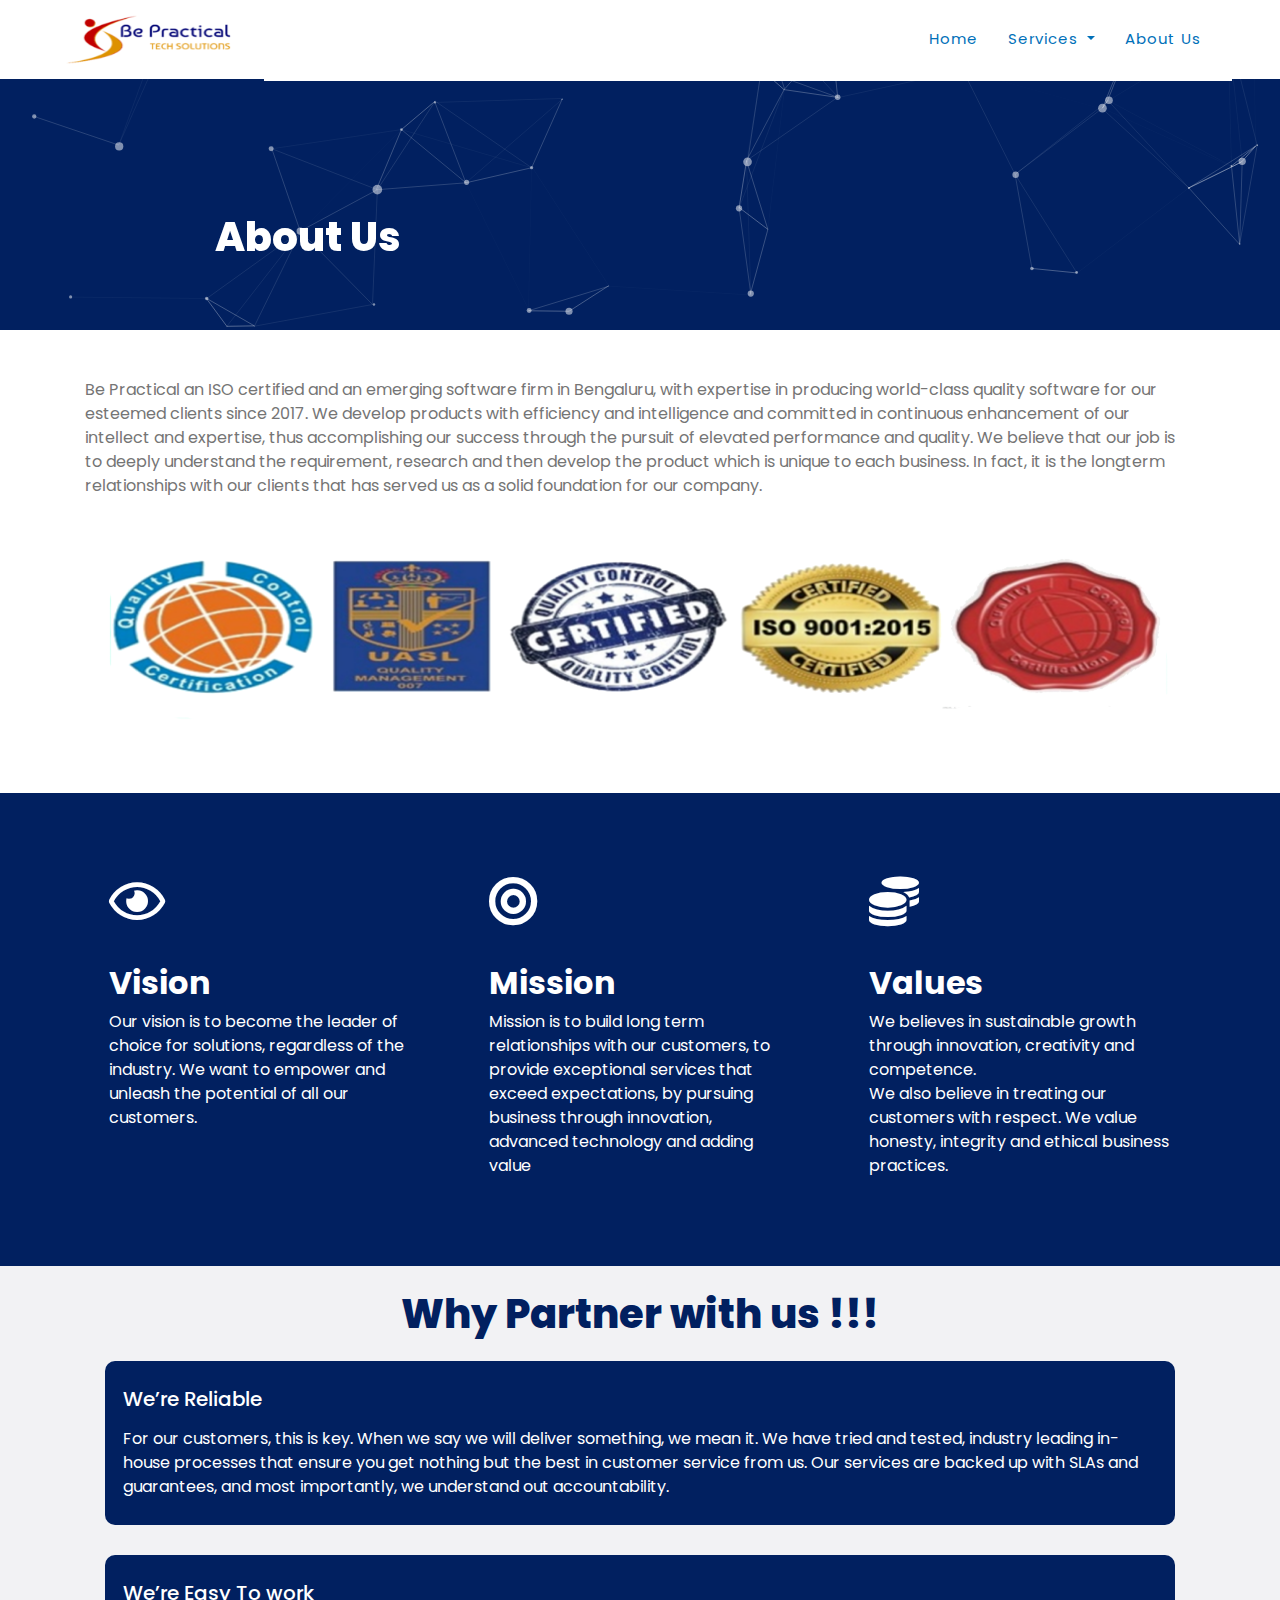
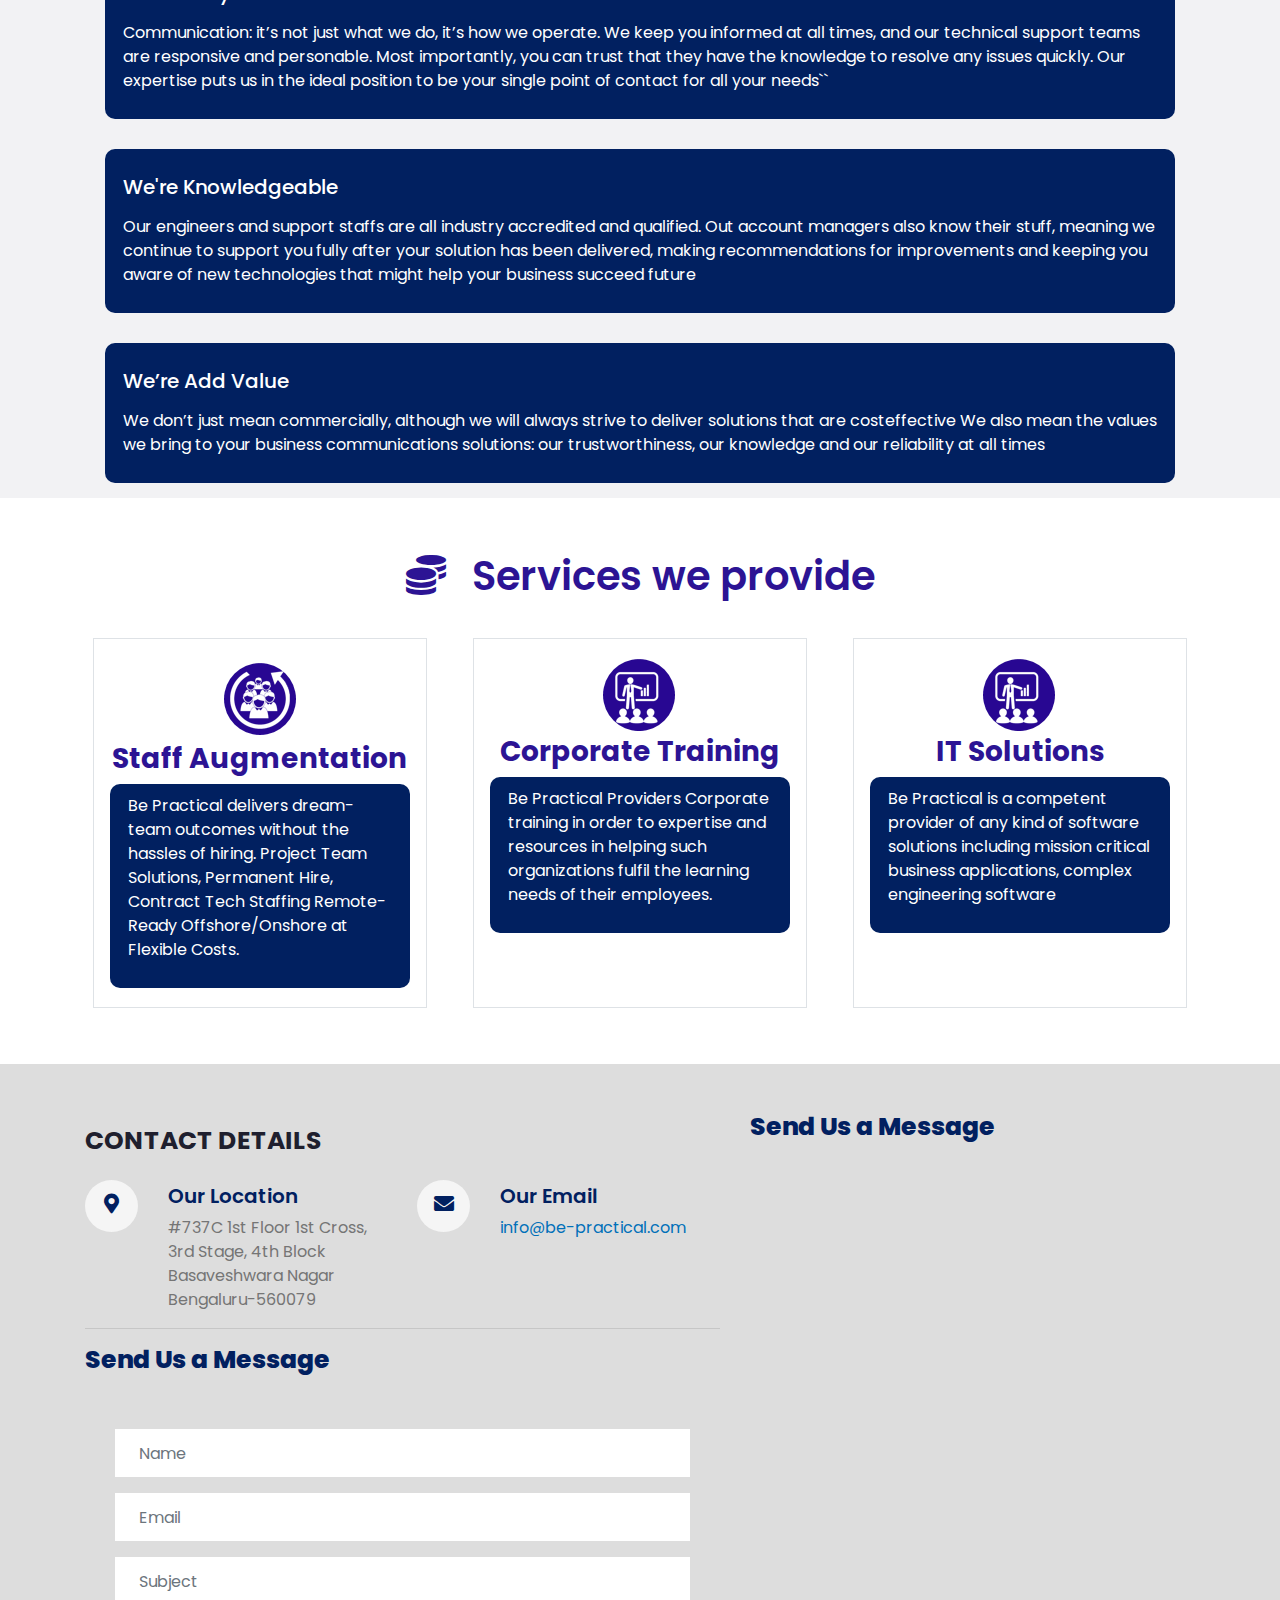
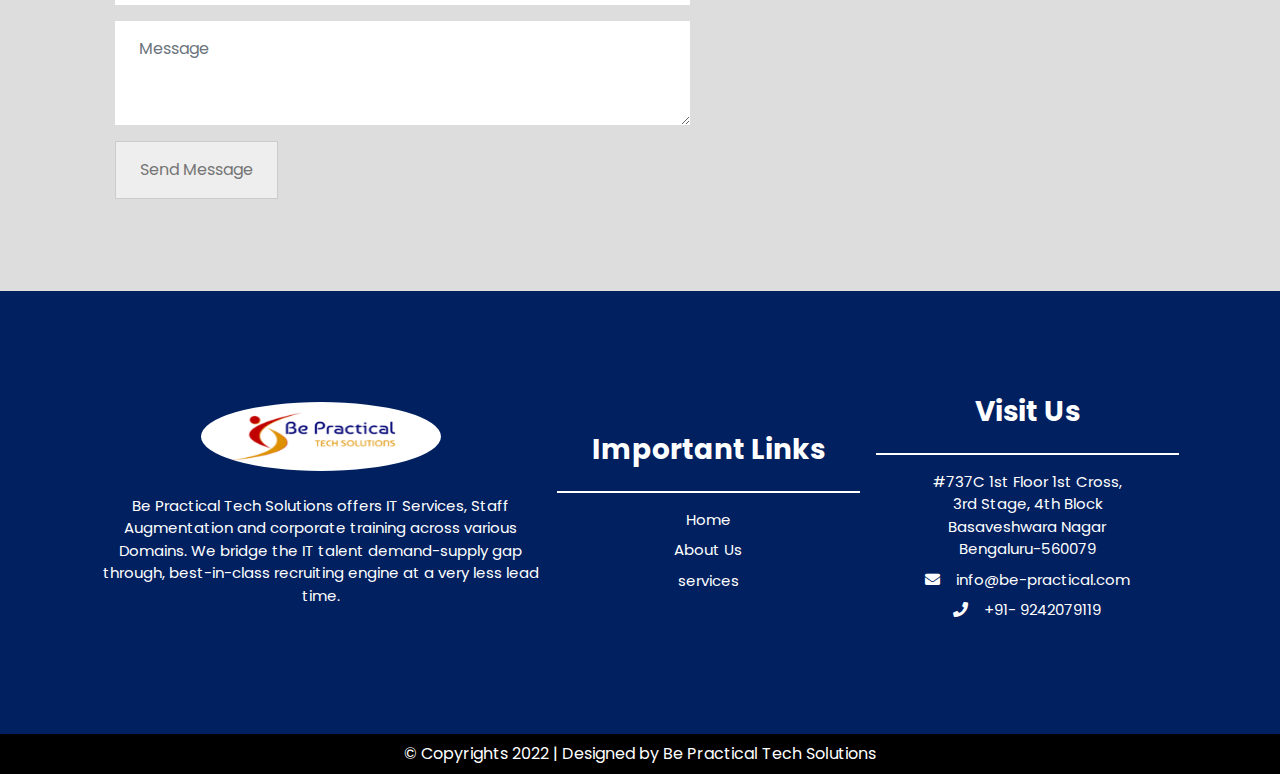
==== about.html @ ccc35663 "code" ====
<!DOCTYPE html>
<html lang="en">

<head>
    <meta charset="utf-8">
    <title> Be Practical Tech Solutions </title>
    <meta content="width=device-width, initial-scale=1.0" name="viewport">
    <meta content="Free HTML Templates" name="keywords">
    <meta content="Free HTML Templates" name="description">

    <!-- Favicon -->
    <link href="img/logo_icon.png" rel="icon">
    <!-- Google Web Fonts -->
    <link rel="preconnect" href="https://fonts.gstatic.com">
    <link href="https://fonts.googleapis.com/css2?family=Poppins:wght@100;200;300;400;500;600;700;800;900&display=swap" rel="stylesheet">

    <!-- Font Awesome -->
    <link href="https://cdnjs.cloudflare.com/ajax/libs/font-awesome/5.10.0/css/all.min.css" rel="stylesheet">

    <!-- Libraries Stylesheet -->
    <link href="lib/owlcarousel/assets/owl.carousel.min.css" rel="stylesheet">

    <!-- Customized Bootstrap Stylesheet -->
    <link href="css/style.css" rel="stylesheet">
    <link rel="stylesheet" href="//use.fontawesome.com/releases/v5.0.7/css/all.css">
    <style>
        #particles-js {
  background-color: #012060;
 
 
}
    </style>

</head>

<body>



    <!-- Navbar Start -->
    <div class="container-fluid p-0 header-navbar-div" >
        <nav class="navbar navbar-expand-lg bg-light navbar-light py-3 py-lg-0 px-lg-5 " style="height: 79px; ">
            <a href="index.html" class="navbar-brand ml-lg-3">
               <img width="168"  height="49" class="mr-3" src="img/logo_name.png" alt="">
            </a>
            <button type="button" class="navbar-toggler" data-toggle="collapse" data-target="#navbarCollapse">
                <span class="navbar-toggler-icon"></span>
            </button>
            <div class="collapse navbar-collapse  justify-content-end px-lg-3" style="background-color: #fff;" id="navbarCollapse">
                <div class="navbar-nav  py-0">
                    <a href="index.html" class="nav-item nav-link " style="font-weight: normal; font-size: 15px; color: #0170B9">Home</a>
                    <!-- <a href="service.html" class="nav-item nav-link">Service</a> -->
                    <a class="nav-item dropdown">
                        <a class="nav-link dropdown-toggle " style="font-weight: normal; font-size: 15px; color: #0170B9" href="services.html" id="navbarDropdown" role="button" data-toggle="dropdown" aria-haspopup="true" aria-expanded="false">
                            Services
                        </a>
                        <div class="dropdown-menu" aria-labelledby="navbarDropdown" style="top:75% !important ;">
                          <a class="dropdown-item" style="font-weight: normal; font-size: 15px; color: #0170B9" href="staff-augmentation.html">Staff Augmentation</a>
                          <a class="dropdown-item" style="font-weight: normal; font-size: 15px; color: #0170B9" href="corporate-training.html">Corporate Training</a>
                          <a class="dropdown-item"  style="font-weight: normal; font-size: 15px; color: #0170B9" href="it-solutions.html">IT Solutions</a>
                        </div>
                    </a>
                      <a href="about.html" class="nav-item nav-link active"  style="font-weight: normal; font-size: 15px; color: #0170B9">About Us</a>

                </div>
            </div>
        </nav>
    </div>
    <!-- Navbar End -->


    <!-- Header Start -->
    <!-- <div id="particles-js"></div> -->
    
    <div id="particles-js" style="height: 330px;" class="mb-5">
    <div class="container " >
        <div class="container  py-5" style="position:absolute; top:165px; left:200px; ;">
            <h1 class="text-white ">About Us</h1>
            <!-- <div class="d-inline-flex align-items-center text-white">
                <p class="m-0"><a class="text-white" href="">Home</a></p>
                <i class="fa fa-circle px-3"></i>
                <p class="m-0">About</p>
            </div> -->
        </div>
    </div>
    </div>


    <!-- Header End -->
    <div class="container mb-5">
        <p>Be Practical an ISO certified and an emerging software firm in Bengaluru, with expertise in producing world-class 
            quality software for our esteemed clients since 2017. We develop products with efficiency and intelligence 
            and committed in continuous enhancement of our intellect and expertise, thus accomplishing our success through 
            the pursuit of elevated performance and quality. We believe that our job is to deeply understand the requirement, 
            research and then develop the product which is unique to each business. In fact, it is the longterm relationships
             with our clients that has served us as a solid foundation for our company.</p>
             <img width="100%"  height="auto" class="mr-3" src="img/certified_img.png" alt="">

    </div>
    <div class="mt-3" style="background-color: #012060;color:#fff">
        <div class="container pt-5 pb-5">
                <div class="row">
                    <div class="col-lg-4">
                        <div class="p-md-4">
                        <div style="font-size: 50px;">
                            <i aria-hidden="true" class="far fa-eye"></i>
                        </div>
                        <h2 class="text-white mt-4">Vision</h2>
                        <p>
                            Our vision is to become the leader of choice for solutions, 
                            regardless of the industry. We want to empower and unleash 
                            the potential of all our customers.
                        </p>
                    </div>
                    </div>
                    <div class="col-lg-4">
                        <div class="p-md-4">
                            <div style="font-size: 50px;">
                                <i  class="fas fa-bullseye"></i>
                            </div>
                            <h2 class="text-white mt-4">Mission</h2>
                            <p>
                                Mission is to build long term relationships with our customers, 
                                to provide exceptional services that exceed expectations, 
                                by pursuing business through innovation, advanced technology and adding value
                            </p>
                        </div>
                    </div>
                    <div class="col-lg-4">
                        <div class="p-md-4">
                            <div style="font-size: 50px;">
                                <i aria-hidden="true" class="fas fa-coins"></i>
                            </div>
                            <h2 class="text-white mt-4">Values</h2>
                            <p>
                                
We believes in sustainable growth through innovation, creativity and competence.<br>
We also believe in treating our customers with respect. We value honesty, integrity and ethical business practices.
                            </p>
                        </div>
                    </div>

                </div>
        </div>
    </div>
    <div style="background-color: #F2F2F4;">
    <div class="container ">
        <div class="text-center pt-4">
            <h1 style="color: #012060;">Why Partner with us !!! </h1>
        </div>
        <div style="padding: 15px 20px 15px 20px;">
            <div style="padding: 10px 18px 10px 18px;color:#fff; border-radius: 10px;   align-items: flex-start;
            background-color: #012060;">
                <h5 class="text-white mt-3 mb-3">We’re Reliable</h5>
            <p>
                For our customers, this is key. When we say we will deliver something, 
                we mean it. We have tried and tested, industry leading in-house processes 
                that ensure you get nothing but the best in customer service from us. Our 
                services are backed up with SLAs and guarantees, and most importantly, we understand out accountability.
            </p>

            </div>
            
        </div>
        <div style="padding: 15px 20px 15px 20px;">
            <div style="padding: 10px 18px 10px 18px;color:#fff; border-radius: 10px;   align-items: flex-start;
            background-color: #012060;">
                <h5 class="text-white mt-3 mb-3">We’re Easy To work</h5>
            <p>
                Communication: it’s not just what we do, it’s how we operate. We keep you informed at 
                all times, and our technical support teams are responsive and personable. Most importantly, 
                you can trust that they have the knowledge to resolve any issues quickly. Our expertise puts us 
                in the ideal position to be your single point of contact for all your needs``
            </p>

            </div>
            
        </div>
        <div style="padding: 15px 20px 15px 20px;">
            <div style="padding: 10px 18px 10px 18px;color:#fff; border-radius: 10px;   align-items: flex-start;
            background-color: #012060;">
                <h5 class="text-white  mt-3 mb-3">We're Knowledgeable</h5>
            <p>
                Our engineers and support staffs are all industry accredited and qualified. Out account 
                managers also know their stuff, meaning we continue to support you fully after your solution 
                has been delivered, making recommendations for improvements and keeping you aware of new technologies 
                that might help your business succeed future
            </p>

            </div>
            
        </div>
        <div style="padding: 15px 20px 15px 20px;">
            <div style="padding: 10px 18px 10px 18px;color:#fff; border-radius: 10px;   align-items: flex-start;
            background-color: #012060;">
                <h5 class="text-white  mt-3 mb-3">We’re Add Value</h5>
            <p>
                We don’t just mean commercially, although we will always strive to deliver solutions that 
                are costeffective We also mean the values we bring to your business communications solutions: 
                our trustworthiness, our knowledge and our reliability at all times
            </p>

            </div>
            
        </div>
    </div>
</div>
<div class="mt-5 mb-5">
    <div class="container">
        <div class="text-center mb-4">
        <span style="font-size: 40px;
        font-weight: 600;color: #2c1494;text-align:center;"><i aria-hidden="true" class="fas fa-coins mr-3"></i> Services we provide</span>
        </div>
        <div class="row">
            <div class="col-4">
                <div class="p-2">
                    <div class="border p-3 "style="height: 370px;">
                            <div class="d-flex justify-content-center">
                                <img  src="img/staff_augmentation.png" alt="">
                            </div>
                            <div style="color: #2c1494; text-align:center;" >
                                <h3 style="color: #2c1494">Staff Augmentation</h3>
                            </div>
                            <div style="padding: 10px 18px 10px 18px;color:#fff; border-radius: 10px;   align-items: flex-start;
                            background-color: #012060;">
                            <p>
                                Be Practical delivers dream-team outcomes without the hassles of hiring.
                                 Project Team Solutions, Permanent Hire, Contract Tech Staffing Remote-Ready 
                                 Offshore/Onshore at Flexible Costs.
                            </p>
                
                            </div>
                    </div>
                </div>
            </div>
            <div class="col-4">
                <div class="p-2">
                    <div class="border p-3" style="height: 370px;">
                            <div class="d-flex justify-content-center">
                                <img  src="img/corporate_training.png" alt="">
                            </div>
                            <div style="color: #2c1494; text-align:center;" >
                                <h3 style="color: #2c1494">Corporate Training </h3>
                            </div>
                            <div style="padding: 10px 18px 10px 18px;color:#fff; border-radius: 10px;   align-items: flex-start;
                            background-color: #012060;">
                            <p>
                                Be Practical Providers Corporate training in order to expertise
                                 and resources in helping such organizations fulfil the learning needs of their employees.
                            </p>
                            </div>
                    </div>
                </div>
            </div>
            <div class="col-4">
                <div class="p-2">
                    <div class="border p-3" style="height: 370px;">
                            <div class="d-flex justify-content-center">
                                <img  src="img/corporate_training.png" alt="">
                            </div>
                            <div style="color: #2c1494; text-align:center;" >
                                <h3 style="color: #2c1494">IT Solutions                                </h3>
                            </div>
                            <div style="padding: 10px 18px 10px 18px;color:#fff; border-radius: 10px;   align-items: flex-start;
                            background-color: #012060;">
                            <p>
                                Be Practical is a competent provider of any kind of software solutions 
                                including mission critical business applications, complex engineering software
                            </p>
                
                            </div>
                    </div>
                </div>
            </div>

        </div>
    </div>
</div>
  
    <!-- Team End -->
    <div style="background-color: #DDDDDD;" class="py-5 px-sm-3 px-md-5">
    <div class="container">
        <div class="row align-items-center">
          
            <div class="col-lg-7 ">
                <h1 class=" text-uppercase font-weight-bold" style="font-size: 25px;">Contact Details</h1>
                <div class="row mt-4 ">
                    <div class="col-6">
                        <div class="row">
                            <div class="col-3">
                                <div style="padding: 14px; background-color:#F5F5F5; border-radius: 50%;" class="text-center">
                                    <i class="fas fa-map-marker-alt" style="color: #012060;font-size: 20px;"></i>
                                </div>
                            </div>
                            <div class="col-9">
                                <h4 style="font-size: 20px;margin-bottom: 8px;
                                color: #012060;" class="mt-1">Our Location</h4>
                                <span>
                                    #737C 1st Floor 1st Cross,<br>
                                    3rd Stage, 4th Block<br>
                                    Basaveshwara Nagar<br>
                                    Bengaluru-560079<br>
                                </span>
                            </div>
                        </div>

                    </div>
                    <div class="col-6 pr-3">
                        <div class="row">
                            <div class="col-3">
                                <div style="padding: 14px; background-color:#F5F5F5; border-radius: 50%;" class="text-center">
                                    <i class="fas fas fa-envelope" style="color: #012060;font-size: 20px;"></i>
                                </div>
                            </div>
                            <div class="col-9">
                                <h4 style="font-size: 20px;margin-bottom: 8px;
                                color: #012060;" class="mt-1">Our Email</h4>
                                <a href="info@be-practical.com">info@be-practical.com</a>
                            </div>
                        </div>
                    </div>
                </div>
                <hr>
                <h1 class="mb-4" style="color: #012060;font-size: 25px">Send Us a Message</h1>
                <div class="contact-form" style="padding: 30px;">
                    <div id="success"></div>
                    <form name="sentMessage" id="contactForm" novalidate="novalidate">
                        <div class="control-group">
                            <input type="text" class="form-control border-0 p-4" id="name" placeholder="Name"
                                required="required" data-validation-required-message="Please enter your name" />
                            <p class="help-block text-danger"></p>
                        </div>
                        <div class="control-group">
                            <input type="email" class="form-control border-0 p-4" id="email" placeholder="Email"
                                required="required" data-validation-required-message="Please enter your email" />
                            <p class="help-block text-danger"></p>
                        </div>
                        <div class="control-group">
                            <input type="text" class="form-control border-0 p-4" id="subject" placeholder="Subject"
                                required="required" data-validation-required-message="Please enter a subject" />
                            <p class="help-block text-danger"></p>
                        </div>
                        <div class="control-group">
                            <textarea class="form-control border-0 py-3 px-4" rows="3" id="message" placeholder="Message"
                                required="required"
                                data-validation-required-message="Please enter your message"></textarea>
                            <p class="help-block text-danger"></p>
                        </div>
                        <div>
                            <button class="btn py-3 px-4" style="background-color: #eee;
                            border: 1px solid #ccc;" type="submit" id="sendMessageButton">Send
                                Message</button>
                        </div>
                    </form>
                </div>
            </div>
            <div class="col-lg-5 pb-4 pb-lg-0">
                <h1 class="mb-4" style="color: #012060;font-size: 25px">Send Us a Message</h1>
                <iframe src="https://www.google.com/maps/embed?pb=!1m18!1m12!1m3!1d31101.331384726338!2d77.50414527910155!3d12.993174699999997!2m3!1f0!2f0!3f0!3m2!1i1024!2i768!4f13.1!3m3!1m2!1s0x3bae3d8ad89380bd%3A0xe619385693ac1684!2sBe%20Practical%20Solution!5e0!3m2!1sen!2sus!4v1661269221680!5m2!1sen!2sus"
                 width="100%" height="670px" style="border:0;" allowfullscreen="" loading="lazy" referrerpolicy="no-referrer-when-downgrade"></iframe>
               
            </div>
        </div>
    </div>
</div>
   

    <!-- Footer Start -->
    <div class="container-fluid bg-dark text-white py-5 px-sm-3 px-md-5 " style="font-size: 15px;">
        <div class="container">
            <div class="row pt-5 ml-2 mr-2 align-items-center">
           
                <div class="col-lg-5 col-md-6 mb-5 p-2 text-center">
                    <div style="   margin: 0px 100px 0px 100px; background-color: #FFFFFF;
                    border-style: solid;
                    border-width: 10px 10px 10px 10px;
                    border-color: #FFFFFF;
                    border-radius: 60% 60% 60% 60%;">
                        <img width="168"  height="49" class="mr-3" src="img/logo_name.png" alt="">
                    </div>
                    <div class="w-100 mt-4">
                        <p>Be Practical Tech Solutions offers IT Services, Staff Augmentation and corporate training across various Domains. 
                            We bridge the IT talent demand-supply gap through, best-in-class recruiting 
                            engine at a very less lead time.</p>
                    </div>
                </div>
                <div class="col-lg-7 col-md-6">
                    <div class="row align-items-center">
                        <div class="col-md-6 mb-5 p-2 text-center" >
                            <h3 class="text-white mb-4">Important Links</h3>
                            <div style="border-top:2px solid #fff"></div>
                            <div class="d-flex flex-column justify-content-start mt-3">
                                <a class="text-white mb-2" href="index.html">Home</a>
                                <a class="text-white mb-2" href="about.html">About Us</a>
                                <a class="text-white" href="services.html">services</a>
                            </div>
                        </div>
                        <div class="col-md-6 mb-5 p-2 text-center">
                            <h3 class="text-white mb-4">Visit Us    </h3>
                            <div style="border-top:2px solid #fff"></div>
                            <div class="d-flex flex-column justify-content-start mt-3">
                                <a class="text-white mb-2" href="#">#737C 1st Floor 1st Cross,<br>
                                    3rd Stage, 4th Block<br>
                                    Basaveshwara Nagar<br>
                                    Bengaluru-560079<br>
                                    </a>
                                <a class="text-white mb-2" href="#"><i class="fas fa-envelope mr-3"></i>info@be-practical.com</a>
                                <a class="text-white mb-2" href="#"><i class="fas fa-phone mr-3"></i>+91- 9242079119</a>

                            </div>
                        </div>
                        
                    </div>
                </div>
            </div>
        </div>
       
       
    </div>
    <div class="text-center p-2" style="background-color: #000; color: #fff;">
      © Copyrights 2022 | Designed by Be Practical Tech Solutions
      </div>
    <!-- Footer End -->


    <!-- Back to Top -->
    <!-- <a href="#" class="btn btn-lg btn-primary back-to-top"><i class="fa fa-angle-double-up"></i></a> -->


    <!-- JavaScript Libraries -->
    <script src="https://code.jquery.com/jquery-3.4.1.min.js"></script>
    <script src="https://stackpath.bootstrapcdn.com/bootstrap/4.4.1/js/bootstrap.bundle.min.js"></script>
    <script src="lib/easing/easing.min.js"></script>
    <script src="lib/waypoints/waypoints.min.js"></script>
    <script src="lib/counterup/counterup.min.js"></script>
    <script src="lib/owlcarousel/owl.carousel.min.js"></script>

    <script src=
    "js/particles.js-master/particles.js">
</script>
<script src=
    "js//particles.js-master/demo/js/app.js">
</script>

    <!-- Contact Javascript File -->
    <script src="mail/jqBootstrapValidation.min.js"></script>
    <script src="mail/contact.js"></script>

    <!-- Template Javascript -->
    <script src="js/main.js"></script>
</body>

</html>
---- css/style.css ----
/******* Bootstrap Theming ********/
/*!
 * Bootstrap v4.5.3 (https://getbootstrap.com/)
 * Copyright 2011-2020 The Bootstrap Authors
 * Copyright 2011-2020 Twitter, Inc.
 * Licensed under MIT (https://github.com/twbs/bootstrap/blob/main/LICENSE)
 */
:root {
  --blue: #007bff;
  --indigo: #6610f2;
  --purple: #6f42c1;
  --pink: #e83e8c;
  --red: #dc3545;
  --orange: #fd7e14;
  --yellow: #ffc107;
  --green: #28a745;
  --teal: #20c997;
  --cyan: #17a2b8;
  --white: #fff;
  --gray: #6c757d;
  --gray-dark: #343a40;
  --primary: #FF4800;
  --secondary: #F2F2F4;
  --success: #28a745;
  --info: #17a2b8;
  --warning: #ffc107;
  --danger: #dc3545;
  --light: #FFFFFF;
  --dark: #1F1F2E;
  --breakpoint-xs: 0;
  --breakpoint-sm: 576px;
  --breakpoint-md: 768px;
  --breakpoint-lg: 992px;
  --breakpoint-xl: 1200px;
  --font-family-sans-serif: "Poppins", sans-serif;
  --font-family-monospace: SFMono-Regular, Menlo, Monaco, Consolas, "Liberation Mono", "Courier New", monospace;
}

*,
*::before,
*::after {
  box-sizing: border-box;
}

html {
  font-family: sans-serif;
  line-height: 1.15;
  -webkit-text-size-adjust: 100%;
  -webkit-tap-highlight-color: rgba(0, 0, 0, 0);
}

article, aside, figcaption, figure, footer, header, hgroup, main, nav, section {
  display: block;
}

body {
  margin: 0;
  font-family: "Poppins", sans-serif;
  font-size: 1rem;
  font-weight: 400;
  line-height: 1.5;
  color: #757575;
  text-align: left;
  background-color: #fff;
}

[tabindex="-1"]:focus:not(:focus-visible) {
  outline: 0 !important;
}

hr {
  box-sizing: content-box;
  height: 0;
  overflow: visible;
}

h1, h2, h3, h4, h5, h6 {
  margin-top: 0;
  margin-bottom: 0.5rem;
}

p {
  margin-top: 0;
  margin-bottom: 1rem;
}

abbr[title],
abbr[data-original-title] {
  text-decoration: underline;
  text-decoration: underline dotted;
  cursor: help;
  border-bottom: 0;
  text-decoration-skip-ink: none;
}

address {
  margin-bottom: 1rem;
  font-style: normal;
  line-height: inherit;
}

ol,
ul,
dl {
  margin-top: 0;
  margin-bottom: 1rem;
}

ol ol,
ul ul,
ol ul,
ul ol {
  margin-bottom: 0;
}

dt {
  font-weight: 700;
}

dd {
  margin-bottom: .5rem;
  margin-left: 0;
}

blockquote {
  margin: 0 0 1rem;
}

b,
strong {
  font-weight: bolder;
}

small {
  font-size: 80%;
}

sub,
sup {
  position: relative;
  font-size: 75%;
  line-height: 0;
  vertical-align: baseline;
}

sub {
  bottom: -.25em;
}

sup {
  top: -.5em;
}

a {
  color: #0170B9;
  text-decoration: none;
  background-color: transparent;
}

a:hover {
  color: #3a3a3a;
  text-decoration: underline;
}

a:not([href]):not([class]) {
  color: inherit;
  text-decoration: none;
}

a:not([href]):not([class]):hover {
  color: inherit;
  text-decoration: none;
}

pre,
code,
kbd,
samp {
  font-family: SFMono-Regular, Menlo, Monaco, Consolas, "Liberation Mono", "Courier New", monospace;
  font-size: 1em;
}

pre {
  margin-top: 0;
  margin-bottom: 1rem;
  overflow: auto;
  -ms-overflow-style: scrollbar;
}

figure {
  margin: 0 0 1rem;
}

img {
  vertical-align: middle;
  border-style: none;
}

svg {
  overflow: hidden;
  vertical-align: middle;
}

table {
  border-collapse: collapse;
}

caption {
  padding-top: 0.75rem;
  padding-bottom: 0.75rem;
  color: #6c757d;
  text-align: left;
  caption-side: bottom;
}

th {
  text-align: inherit;
  text-align: -webkit-match-parent;
}

label {
  display: inline-block;
  margin-bottom: 0.5rem;
}

button {
  border-radius: 0;
}

button:focus {
  outline: 1px dotted;
  outline: 5px auto -webkit-focus-ring-color;
}

input,
button,
select,
optgroup,
textarea {
  margin: 0;
  font-family: inherit;
  font-size: inherit;
  line-height: inherit;
}

button,
input {
  overflow: visible;
}

button,
select {
  text-transform: none;
}

[role="button"] {
  cursor: pointer;
}

select {
  word-wrap: normal;
}

button,
[type="button"],
[type="reset"],
[type="submit"] {
  -webkit-appearance: button;
}

button:not(:disabled),
[type="button"]:not(:disabled),
[type="reset"]:not(:disabled),
[type="submit"]:not(:disabled) {
  cursor: pointer;
}

button::-moz-focus-inner,
[type="button"]::-moz-focus-inner,
[type="reset"]::-moz-focus-inner,
[type="submit"]::-moz-focus-inner {
  padding: 0;
  border-style: none;
}

input[type="radio"],
input[type="checkbox"] {
  box-sizing: border-box;
  padding: 0;
}

textarea {
  overflow: auto;
  resize: vertical;
}

fieldset {
  min-width: 0;
  padding: 0;
  margin: 0;
  border: 0;
}

legend {
  display: block;
  width: 100%;
  max-width: 100%;
  padding: 0;
  margin-bottom: .5rem;
  font-size: 1.5rem;
  line-height: inherit;
  color: inherit;
  white-space: normal;
}

@media (max-width: 1200px) {
  legend {
    font-size: calc(1.275rem + 0.3vw) ;
  }
}

progress {
  vertical-align: baseline;
}

[type="number"]::-webkit-inner-spin-button,
[type="number"]::-webkit-outer-spin-button {
  height: auto;
}

[type="search"] {
  outline-offset: -2px;
  -webkit-appearance: none;
}

[type="search"]::-webkit-search-decoration {
  -webkit-appearance: none;
}

::-webkit-file-upload-button {
  font: inherit;
  -webkit-appearance: button;
}

output {
  display: inline-block;
}

summary {
  display: list-item;
  cursor: pointer;
}

template {
  display: none;
}

[hidden] {
  display: none !important;
}

h1, h2, h3, h4, h5, h6,
.h1, .h2, .h3, .h4, .h5, .h6 {
  margin-bottom: 0.5rem;
  font-weight: 500;
  line-height: 1.2;
  color: #1F1F2E;
}

h1, .h1 {
  font-size: 2.5rem;
}

@media (max-width: 1200px) {
  h1, .h1 {
    font-size: calc(1.375rem + 1.5vw) ;
  }
}

h2, .h2 {
  font-size: 2rem;
}

@media (max-width: 1200px) {
  h2, .h2 {
    font-size: calc(1.325rem + 0.9vw) ;
  }
}

h3, .h3 {
  font-size: 1.75rem;
}

@media (max-width: 1200px) {
  h3, .h3 {
    font-size: calc(1.3rem + 0.6vw) ;
  }
}

h4, .h4 {
  font-size: 1.5rem;
}

@media (max-width: 1200px) {
  h4, .h4 {
    font-size: calc(1.275rem + 0.3vw) ;
  }
}

h5, .h5 {
  font-size: 1.25rem;
}

h6, .h6 {
  font-size: 1rem;
}

.lead {
  font-size: 1.25rem;
  font-weight: 300;
}

.display-1 {
  font-size: 6rem;
  font-weight: 300;
  line-height: 1.2;
}

@media (max-width: 1200px) {
  .display-1 {
    font-size: calc(1.725rem + 5.7vw) ;
  }
}

.display-2 {
  font-size: 5.5rem;
  font-weight: 300;
  line-height: 1.2;
}

@media (max-width: 1200px) {
  .display-2 {
    font-size: calc(1.675rem + 5.1vw) ;
  }
}

.display-3 {
  font-size: 4.5rem;
  font-weight: 300;
  line-height: 1.2;
}

@media (max-width: 1200px) {
  .display-3 {
    font-size: calc(1.575rem + 3.9vw) ;
  }
}

.display-4 {
  font-size: 3.5rem;
  font-weight: 300;
  line-height: 1.2;
}

@media (max-width: 1200px) {
  .display-4 {
    font-size: calc(1.475rem + 2.7vw) ;
  }
}

hr {
  margin-top: 1rem;
  margin-bottom: 1rem;
  border: 0;
  border-top: 1px solid rgba(0, 0, 0, 0.1);
}

small,
.small {
  font-size: 80%;
  font-weight: 400;
}

mark,
.mark {
  padding: 0.2em;
  background-color: #fcf8e3;
}

.list-unstyled {
  padding-left: 0;
  list-style: none;
}

.list-inline {
  padding-left: 0;
  list-style: none;
}

.list-inline-item {
  display: inline-block;
}

.list-inline-item:not(:last-child) {
  margin-right: 0.5rem;
}

.initialism {
  font-size: 90%;
  text-transform: uppercase;
}

.blockquote {
  margin-bottom: 1rem;
  font-size: 1.25rem;
}

.blockquote-footer {
  display: block;
  font-size: 80%;
  color: #6c757d;
}

.blockquote-footer::before {
  content: "\2014\00A0";
}

.img-fluid {
  max-width: 100%;
  height: auto;
}

.img-thumbnail {
  padding: 0.25rem;
  background-color: #fff;
  border: 1px solid #dee2e6;
  max-width: 100%;
  height: auto;
}

.figure {
  display: inline-block;
}

.figure-img {
  margin-bottom: 0.5rem;
  line-height: 1;
}

.figure-caption {
  font-size: 90%;
  color: #6c757d;
}

code {
  font-size: 87.5%;
  color: #e83e8c;
  word-wrap: break-word;
}

a > code {
  color: inherit;
}

kbd {
  padding: 0.2rem 0.4rem;
  font-size: 87.5%;
  color: #fff;
  background-color: #212529;
}

kbd kbd {
  padding: 0;
  font-size: 100%;
  font-weight: 700;
}

pre {
  display: block;
  font-size: 87.5%;
  color: #212529;
}

pre code {
  font-size: inherit;
  color: inherit;
  word-break: normal;
}

.pre-scrollable {
  max-height: 340px;
  overflow-y: scroll;
}

.container,
.container-fluid,
.container-sm,
.container-md,
.container-lg,
.container-xl {
  width: 100%;
  padding-right: 15px;
  padding-left: 15px;
  margin-right: auto;
  margin-left: auto;
}

@media (min-width: 576px) {
  .container, .container-sm {
    max-width: 540px;
  }
}

@media (min-width: 768px) {
  .container, .container-sm, .container-md {
    max-width: 720px;
  }
}

@media (min-width: 992px) {
  .container, .container-sm, .container-md, .container-lg {
    max-width: 960px;
  }
}

@media (min-width: 1200px) {
  .container, .container-sm, .container-md, .container-lg, .container-xl {
    max-width: 1140px;
  }
}

.row {
  display: flex;
  flex-wrap: wrap;
  margin-right: -15px;
  margin-left: -15px;
}

.no-gutters {
  margin-right: 0;
  margin-left: 0;
}

.no-gutters > .col,
.no-gutters > [class*="col-"] {
  padding-right: 0;
  padding-left: 0;
}

.col-1, .col-2, .col-3, .col-4, .col-5, .col-6, .col-7, .col-8, .col-9, .col-10, .col-11, .col-12, .col,
.col-auto, .col-sm-1, .col-sm-2, .col-sm-3, .col-sm-4, .col-sm-5, .col-sm-6, .col-sm-7, .col-sm-8, .col-sm-9, .col-sm-10, .col-sm-11, .col-sm-12, .col-sm,
.col-sm-auto, .col-md-1, .col-md-2, .col-md-3, .col-md-4, .col-md-5, .col-md-6, .col-md-7, .col-md-8, .col-md-9, .col-md-10, .col-md-11, .col-md-12, .col-md,
.col-md-auto, .col-lg-1, .col-lg-2, .col-lg-3, .col-lg-4, .col-lg-5, .col-lg-6, .col-lg-7, .col-lg-8, .col-lg-9, .col-lg-10, .col-lg-11, .col-lg-12, .col-lg,
.col-lg-auto, .col-xl-1, .col-xl-2, .col-xl-3, .col-xl-4, .col-xl-5, .col-xl-6, .col-xl-7, .col-xl-8, .col-xl-9, .col-xl-10, .col-xl-11, .col-xl-12, .col-xl,
.col-xl-auto {
  position: relative;
  width: 100%;
  padding-right: 15px;
  padding-left: 15px;
}

.col {
  flex-basis: 0;
  flex-grow: 1;
  max-width: 100%;
}

.row-cols-1 > * {
  flex: 0 0 100%;
  max-width: 100%;
}

.row-cols-2 > * {
  flex: 0 0 50%;
  max-width: 50%;
}

.row-cols-3 > * {
  flex: 0 0 33.33333%;
  max-width: 33.33333%;
}

.row-cols-4 > * {
  flex: 0 0 25%;
  max-width: 25%;
}

.row-cols-5 > * {
  flex: 0 0 20%;
  max-width: 20%;
}

.row-cols-6 > * {
  flex: 0 0 16.66667%;
  max-width: 16.66667%;
}

.col-auto {
  flex: 0 0 auto;
  width: auto;
  max-width: 100%;
}

.col-1 {
  flex: 0 0 8.33333%;
  max-width: 8.33333%;
}

.col-2 {
  flex: 0 0 16.66667%;
  max-width: 16.66667%;
}

.col-3 {
  flex: 0 0 25%;
  max-width: 25%;
}

.col-4 {
  flex: 0 0 33.33333%;
  max-width: 33.33333%;
}

.col-5 {
  flex: 0 0 41.66667%;
  max-width: 41.66667%;
}

.col-6 {
  flex: 0 0 50%;
  max-width: 50%;
}

.col-7 {
  flex: 0 0 58.33333%;
  max-width: 58.33333%;
}

.col-8 {
  flex: 0 0 66.66667%;
  max-width: 66.66667%;
}

.col-9 {
  flex: 0 0 75%;
  max-width: 75%;
}

.col-10 {
  flex: 0 0 83.33333%;
  max-width: 83.33333%;
}

.col-11 {
  flex: 0 0 91.66667%;
  max-width: 91.66667%;
}

.col-12 {
  flex: 0 0 100%;
  max-width: 100%;
}

.order-first {
  order: -1;
}

.order-last {
  order: 13;
}

.order-0 {
  order: 0;
}

.order-1 {
  order: 1;
}

.order-2 {
  order: 2;
}

.order-3 {
  order: 3;
}

.order-4 {
  order: 4;
}

.order-5 {
  order: 5;
}

.order-6 {
  order: 6;
}

.order-7 {
  order: 7;
}

.order-8 {
  order: 8;
}

.order-9 {
  order: 9;
}

.order-10 {
  order: 10;
}

.order-11 {
  order: 11;
}

.order-12 {
  order: 12;
}

.offset-1 {
  margin-left: 8.33333%;
}

.offset-2 {
  margin-left: 16.66667%;
}

.offset-3 {
  margin-left: 25%;
}

.offset-4 {
  margin-left: 33.33333%;
}

.offset-5 {
  margin-left: 41.66667%;
}

.offset-6 {
  margin-left: 50%;
}

.offset-7 {
  margin-left: 58.33333%;
}

.offset-8 {
  margin-left: 66.66667%;
}

.offset-9 {
  margin-left: 75%;
}

.offset-10 {
  margin-left: 83.33333%;
}

.offset-11 {
  margin-left: 91.66667%;
}

@media (min-width: 576px) {
  .col-sm {
    flex-basis: 0;
    flex-grow: 1;
    max-width: 100%;
  }
  .row-cols-sm-1 > * {
    flex: 0 0 100%;
    max-width: 100%;
  }
  .row-cols-sm-2 > * {
    flex: 0 0 50%;
    max-width: 50%;
  }
  .row-cols-sm-3 > * {
    flex: 0 0 33.33333%;
    max-width: 33.33333%;
  }
  .row-cols-sm-4 > * {
    flex: 0 0 25%;
    max-width: 25%;
  }
  .row-cols-sm-5 > * {
    flex: 0 0 20%;
    max-width: 20%;
  }
  .row-cols-sm-6 > * {
    flex: 0 0 16.66667%;
    max-width: 16.66667%;
  }
  .col-sm-auto {
    flex: 0 0 auto;
    width: auto;
    max-width: 100%;
  }
  .col-sm-1 {
    flex: 0 0 8.33333%;
    max-width: 8.33333%;
  }
  .col-sm-2 {
    flex: 0 0 16.66667%;
    max-width: 16.66667%;
  }
  .col-sm-3 {
    flex: 0 0 25%;
    max-width: 25%;
  }
  .col-sm-4 {
    flex: 0 0 33.33333%;
    max-width: 33.33333%;
  }
  .col-sm-5 {
    flex: 0 0 41.66667%;
    max-width: 41.66667%;
  }
  .col-sm-6 {
    flex: 0 0 50%;
    max-width: 50%;
  }
  .col-sm-7 {
    flex: 0 0 58.33333%;
    max-width: 58.33333%;
  }
  .col-sm-8 {
    flex: 0 0 66.66667%;
    max-width: 66.66667%;
  }
  .col-sm-9 {
    flex: 0 0 75%;
    max-width: 75%;
  }
  .col-sm-10 {
    flex: 0 0 83.33333%;
    max-width: 83.33333%;
  }
  .col-sm-11 {
    flex: 0 0 91.66667%;
    max-width: 91.66667%;
  }
  .col-sm-12 {
    flex: 0 0 100%;
    max-width: 100%;
  }
  .order-sm-first {
    order: -1;
  }
  .order-sm-last {
    order: 13;
  }
  .order-sm-0 {
    order: 0;
  }
  .order-sm-1 {
    order: 1;
  }
  .order-sm-2 {
    order: 2;
  }
  .order-sm-3 {
    order: 3;
  }
  .order-sm-4 {
    order: 4;
  }
  .order-sm-5 {
    order: 5;
  }
  .order-sm-6 {
    order: 6;
  }
  .order-sm-7 {
    order: 7;
  }
  .order-sm-8 {
    order: 8;
  }
  .order-sm-9 {
    order: 9;
  }
  .order-sm-10 {
    order: 10;
  }
  .order-sm-11 {
    order: 11;
  }
  .order-sm-12 {
    order: 12;
  }
  .offset-sm-0 {
    margin-left: 0;
  }
  .offset-sm-1 {
    margin-left: 8.33333%;
  }
  .offset-sm-2 {
    margin-left: 16.66667%;
  }
  .offset-sm-3 {
    margin-left: 25%;
  }
  .offset-sm-4 {
    margin-left: 33.33333%;
  }
  .offset-sm-5 {
    margin-left: 41.66667%;
  }
  .offset-sm-6 {
    margin-left: 50%;
  }
  .offset-sm-7 {
    margin-left: 58.33333%;
  }
  .offset-sm-8 {
    margin-left: 66.66667%;
  }
  .offset-sm-9 {
    margin-left: 75%;
  }
  .offset-sm-10 {
    margin-left: 83.33333%;
  }
  .offset-sm-11 {
    margin-left: 91.66667%;
  }
}

@media (min-width: 768px) {
  .col-md {
    flex-basis: 0;
    flex-grow: 1;
    max-width: 100%;
  }
  .row-cols-md-1 > * {
    flex: 0 0 100%;
    max-width: 100%;
  }
  .row-cols-md-2 > * {
    flex: 0 0 50%;
    max-width: 50%;
  }
  .row-cols-md-3 > * {
    flex: 0 0 33.33333%;
    max-width: 33.33333%;
  }
  .row-cols-md-4 > * {
    flex: 0 0 25%;
    max-width: 25%;
  }
  .row-cols-md-5 > * {
    flex: 0 0 20%;
    max-width: 20%;
  }
  .row-cols-md-6 > * {
    flex: 0 0 16.66667%;
    max-width: 16.66667%;
  }
  .col-md-auto {
    flex: 0 0 auto;
    width: auto;
    max-width: 100%;
  }
  .col-md-1 {
    flex: 0 0 8.33333%;
    max-width: 8.33333%;
  }
  .col-md-2 {
    flex: 0 0 16.66667%;
    max-width: 16.66667%;
  }
  .col-md-3 {
    flex: 0 0 25%;
    max-width: 25%;
  }
  .col-md-4 {
    flex: 0 0 33.33333%;
    max-width: 33.33333%;
  }
  .col-md-5 {
    flex: 0 0 41.66667%;
    max-width: 41.66667%;
  }
  .col-md-6 {
    flex: 0 0 50%;
    max-width: 50%;
  }
  .col-md-7 {
    flex: 0 0 58.33333%;
    max-width: 58.33333%;
  }
  .col-md-8 {
    flex: 0 0 66.66667%;
    max-width: 66.66667%;
  }
  .col-md-9 {
    flex: 0 0 75%;
    max-width: 75%;
  }
  .col-md-10 {
    flex: 0 0 83.33333%;
    max-width: 83.33333%;
  }
  .col-md-11 {
    flex: 0 0 91.66667%;
    max-width: 91.66667%;
  }
  .col-md-12 {
    flex: 0 0 100%;
    max-width: 100%;
  }
  .order-md-first {
    order: -1;
  }
  .order-md-last {
    order: 13;
  }
  .order-md-0 {
    order: 0;
  }
  .order-md-1 {
    order: 1;
  }
  .order-md-2 {
    order: 2;
  }
  .order-md-3 {
    order: 3;
  }
  .order-md-4 {
    order: 4;
  }
  .order-md-5 {
    order: 5;
  }
  .order-md-6 {
    order: 6;
  }
  .order-md-7 {
    order: 7;
  }
  .order-md-8 {
    order: 8;
  }
  .order-md-9 {
    order: 9;
  }
  .order-md-10 {
    order: 10;
  }
  .order-md-11 {
    order: 11;
  }
  .order-md-12 {
    order: 12;
  }
  .offset-md-0 {
    margin-left: 0;
  }
  .offset-md-1 {
    margin-left: 8.33333%;
  }
  .offset-md-2 {
    margin-left: 16.66667%;
  }
  .offset-md-3 {
    margin-left: 25%;
  }
  .offset-md-4 {
    margin-left: 33.33333%;
  }
  .offset-md-5 {
    margin-left: 41.66667%;
  }
  .offset-md-6 {
    margin-left: 50%;
  }
  .offset-md-7 {
    margin-left: 58.33333%;
  }
  .offset-md-8 {
    margin-left: 66.66667%;
  }
  .offset-md-9 {
    margin-left: 75%;
  }
  .offset-md-10 {
    margin-left: 83.33333%;
  }
  .offset-md-11 {
    margin-left: 91.66667%;
  }
}

@media (min-width: 992px) {
  .col-lg {
    flex-basis: 0;
    flex-grow: 1;
    max-width: 100%;
  }
  .row-cols-lg-1 > * {
    flex: 0 0 100%;
    max-width: 100%;
  }
  .row-cols-lg-2 > * {
    flex: 0 0 50%;
    max-width: 50%;
  }
  .row-cols-lg-3 > * {
    flex: 0 0 33.33333%;
    max-width: 33.33333%;
  }
  .row-cols-lg-4 > * {
    flex: 0 0 25%;
    max-width: 25%;
  }
  .row-cols-lg-5 > * {
    flex: 0 0 20%;
    max-width: 20%;
  }
  .row-cols-lg-6 > * {
    flex: 0 0 16.66667%;
    max-width: 16.66667%;
  }
  .col-lg-auto {
    flex: 0 0 auto;
    width: auto;
    max-width: 100%;
  }
  .col-lg-1 {
    flex: 0 0 8.33333%;
    max-width: 8.33333%;
  }
  .col-lg-2 {
    flex: 0 0 16.66667%;
    max-width: 16.66667%;
  }
  .col-lg-3 {
    flex: 0 0 25%;
    max-width: 25%;
  }
  .col-lg-4 {
    flex: 0 0 33.33333%;
    max-width: 33.33333%;
  }
  .col-lg-5 {
    flex: 0 0 41.66667%;
    max-width: 41.66667%;
  }
  .col-lg-6 {
    flex: 0 0 50%;
    max-width: 50%;
  }
  .col-lg-7 {
    flex: 0 0 58.33333%;
    max-width: 58.33333%;
  }
  .col-lg-8 {
    flex: 0 0 66.66667%;
    max-width: 66.66667%;
  }
  .col-lg-9 {
    flex: 0 0 75%;
    max-width: 75%;
  }
  .col-lg-10 {
    flex: 0 0 83.33333%;
    max-width: 83.33333%;
  }
  .col-lg-11 {
    flex: 0 0 91.66667%;
    max-width: 91.66667%;
  }
  .col-lg-12 {
    flex: 0 0 100%;
    max-width: 100%;
  }
  .order-lg-first {
    order: -1;
  }
  .order-lg-last {
    order: 13;
  }
  .order-lg-0 {
    order: 0;
  }
  .order-lg-1 {
    order: 1;
  }
  .order-lg-2 {
    order: 2;
  }
  .order-lg-3 {
    order: 3;
  }
  .order-lg-4 {
    order: 4;
  }
  .order-lg-5 {
    order: 5;
  }
  .order-lg-6 {
    order: 6;
  }
  .order-lg-7 {
    order: 7;
  }
  .order-lg-8 {
    order: 8;
  }
  .order-lg-9 {
    order: 9;
  }
  .order-lg-10 {
    order: 10;
  }
  .order-lg-11 {
    order: 11;
  }
  .order-lg-12 {
    order: 12;
  }
  .offset-lg-0 {
    margin-left: 0;
  }
  .offset-lg-1 {
    margin-left: 8.33333%;
  }
  .offset-lg-2 {
    margin-left: 16.66667%;
  }
  .offset-lg-3 {
    margin-left: 25%;
  }
  .offset-lg-4 {
    margin-left: 33.33333%;
  }
  .offset-lg-5 {
    margin-left: 41.66667%;
  }
  .offset-lg-6 {
    margin-left: 50%;
  }
  .offset-lg-7 {
    margin-left: 58.33333%;
  }
  .offset-lg-8 {
    margin-left: 66.66667%;
  }
  .offset-lg-9 {
    margin-left: 75%;
  }
  .offset-lg-10 {
    margin-left: 83.33333%;
  }
  .offset-lg-11 {
    margin-left: 91.66667%;
  }
}

@media (min-width: 1200px) {
  .col-xl {
    flex-basis: 0;
    flex-grow: 1;
    max-width: 100%;
  }
  .row-cols-xl-1 > * {
    flex: 0 0 100%;
    max-width: 100%;
  }
  .row-cols-xl-2 > * {
    flex: 0 0 50%;
    max-width: 50%;
  }
  .row-cols-xl-3 > * {
    flex: 0 0 33.33333%;
    max-width: 33.33333%;
  }
  .row-cols-xl-4 > * {
    flex: 0 0 25%;
    max-width: 25%;
  }
  .row-cols-xl-5 > * {
    flex: 0 0 20%;
    max-width: 20%;
  }
  .row-cols-xl-6 > * {
    flex: 0 0 16.66667%;
    max-width: 16.66667%;
  }
  .col-xl-auto {
    flex: 0 0 auto;
    width: auto;
    max-width: 100%;
  }
  .col-xl-1 {
    flex: 0 0 8.33333%;
    max-width: 8.33333%;
  }
  .col-xl-2 {
    flex: 0 0 16.66667%;
    max-width: 16.66667%;
  }
  .col-xl-3 {
    flex: 0 0 25%;
    max-width: 25%;
  }
  .col-xl-4 {
    flex: 0 0 33.33333%;
    max-width: 33.33333%;
  }
  .col-xl-5 {
    flex: 0 0 41.66667%;
    max-width: 41.66667%;
  }
  .col-xl-6 {
    flex: 0 0 50%;
    max-width: 50%;
  }
  .col-xl-7 {
    flex: 0 0 58.33333%;
    max-width: 58.33333%;
  }
  .col-xl-8 {
    flex: 0 0 66.66667%;
    max-width: 66.66667%;
  }
  .col-xl-9 {
    flex: 0 0 75%;
    max-width: 75%;
  }
  .col-xl-10 {
    flex: 0 0 83.33333%;
    max-width: 83.33333%;
  }
  .col-xl-11 {
    flex: 0 0 91.66667%;
    max-width: 91.66667%;
  }
  .col-xl-12 {
    flex: 0 0 100%;
    max-width: 100%;
  }
  .order-xl-first {
    order: -1;
  }
  .order-xl-last {
    order: 13;
  }
  .order-xl-0 {
    order: 0;
  }
  .order-xl-1 {
    order: 1;
  }
  .order-xl-2 {
    order: 2;
  }
  .order-xl-3 {
    order: 3;
  }
  .order-xl-4 {
    order: 4;
  }
  .order-xl-5 {
    order: 5;
  }
  .order-xl-6 {
    order: 6;
  }
  .order-xl-7 {
    order: 7;
  }
  .order-xl-8 {
    order: 8;
  }
  .order-xl-9 {
    order: 9;
  }
  .order-xl-10 {
    order: 10;
  }
  .order-xl-11 {
    order: 11;
  }
  .order-xl-12 {
    order: 12;
  }
  .offset-xl-0 {
    margin-left: 0;
  }
  .offset-xl-1 {
    margin-left: 8.33333%;
  }
  .offset-xl-2 {
    margin-left: 16.66667%;
  }
  .offset-xl-3 {
    margin-left: 25%;
  }
  .offset-xl-4 {
    margin-left: 33.33333%;
  }
  .offset-xl-5 {
    margin-left: 41.66667%;
  }
  .offset-xl-6 {
    margin-left: 50%;
  }
  .offset-xl-7 {
    margin-left: 58.33333%;
  }
  .offset-xl-8 {
    margin-left: 66.66667%;
  }
  .offset-xl-9 {
    margin-left: 75%;
  }
  .offset-xl-10 {
    margin-left: 83.33333%;
  }
  .offset-xl-11 {
    margin-left: 91.66667%;
  }
}

.table {
  width: 100%;
  margin-bottom: 1rem;
  color: #757575;
}

.table th,
.table td {
  padding: 0.75rem;
  vertical-align: top;
  border-top: 1px solid #dee2e6;
}

.table thead th {
  vertical-align: bottom;
  border-bottom: 2px solid #dee2e6;
}

.table tbody + tbody {
  border-top: 2px solid #dee2e6;
}

.table-sm th,
.table-sm td {
  padding: 0.3rem;
}

.table-bordered {
  border: 1px solid #dee2e6;
}

.table-bordered th,
.table-bordered td {
  border: 1px solid #dee2e6;
}

.table-bordered thead th,
.table-bordered thead td {
  border-bottom-width: 2px;
}

.table-borderless th,
.table-borderless td,
.table-borderless thead th,
.table-borderless tbody + tbody {
  border: 0;
}

.table-striped tbody tr:nth-of-type(odd) {
  background-color: rgba(0, 0, 0, 0.05);
}

.table-hover tbody tr:hover {
  color: #757575;
  background-color: rgba(0, 0, 0, 0.075);
}

.table-primary,
.table-primary > th,
.table-primary > td {
  background-color: #ffccb8;
}

.table-primary th,
.table-primary td,
.table-primary thead th,
.table-primary tbody + tbody {
  border-color: lightsalmon;
}

.table-hover .table-primary:hover {
  background-color: #ffba9f;
}

.table-hover .table-primary:hover > td,
.table-hover .table-primary:hover > th {
  background-color: #ffba9f;
}

.table-secondary,
.table-secondary > th,
.table-secondary > td {
  background-color: #fbfbfc;
}

.table-secondary th,
.table-secondary td,
.table-secondary thead th,
.table-secondary tbody + tbody {
  border-color: #f8f8f9;
}

.table-hover .table-secondary:hover {
  background-color: #ececf1;
}

.table-hover .table-secondary:hover > td,
.table-hover .table-secondary:hover > th {
  background-color: #ececf1;
}

.table-success,
.table-success > th,
.table-success > td {
  background-color: #c3e6cb;
}

.table-success th,
.table-success td,
.table-success thead th,
.table-success tbody + tbody {
  border-color: #8fd19e;
}

.table-hover .table-success:hover {
  background-color: #b1dfbb;
}

.table-hover .table-success:hover > td,
.table-hover .table-success:hover > th {
  background-color: #b1dfbb;
}

.table-info,
.table-info > th,
.table-info > td {
  background-color: #bee5eb;
}

.table-info th,
.table-info td,
.table-info thead th,
.table-info tbody + tbody {
  border-color: #86cfda;
}

.table-hover .table-info:hover {
  background-color: #abdde5;
}

.table-hover .table-info:hover > td,
.table-hover .table-info:hover > th {
  background-color: #abdde5;
}

.table-warning,
.table-warning > th,
.table-warning > td {
  background-color: #ffeeba;
}

.table-warning th,
.table-warning td,
.table-warning thead th,
.table-warning tbody + tbody {
  border-color: #ffdf7e;
}

.table-hover .table-warning:hover {
  background-color: #ffe8a1;
}

.table-hover .table-warning:hover > td,
.table-hover .table-warning:hover > th {
  background-color: #ffe8a1;
}

.table-danger,
.table-danger > th,
.table-danger > td {
  background-color: #f5c6cb;
}

.table-danger th,
.table-danger td,
.table-danger thead th,
.table-danger tbody + tbody {
  border-color: #ed969e;
}

.table-hover .table-danger:hover {
  background-color: #f1b0b7;
}

.table-hover .table-danger:hover > td,
.table-hover .table-danger:hover > th {
  background-color: #f1b0b7;
}

.table-light,
.table-light > th,
.table-light > td {
  background-color: white;
}

.table-light th,
.table-light td,
.table-light thead th,
.table-light tbody + tbody {
  border-color: white;
}

.table-hover .table-light:hover {
  background-color: #f2f2f2;
}

.table-hover .table-light:hover > td,
.table-hover .table-light:hover > th {
  background-color: #f2f2f2;
}

.table-dark,
.table-dark > th,
.table-dark > td {
  background-color: #c0c0c4;
}

.table-dark th,
.table-dark td,
.table-dark thead th,
.table-dark tbody + tbody {
  border-color: #8b8b92;
}

.table-hover .table-dark:hover {
  background-color: #b3b3b8;
}

.table-hover .table-dark:hover > td,
.table-hover .table-dark:hover > th {
  background-color: #b3b3b8;
}

.table-active,
.table-active > th,
.table-active > td {
  background-color: rgba(0, 0, 0, 0.075);
}

.table-hover .table-active:hover {
  background-color: rgba(0, 0, 0, 0.075);
}

.table-hover .table-active:hover > td,
.table-hover .table-active:hover > th {
  background-color: rgba(0, 0, 0, 0.075);
}

.table .thead-dark th {
  color: #fff;
  background-color: #343a40;
  border-color: #454d55;
}

.table .thead-light th {
  color: #495057;
  background-color: #e9ecef;
  border-color: #dee2e6;
}

.table-dark {
  color: #fff;
  background-color: #343a40;
}

.table-dark th,
.table-dark td,
.table-dark thead th {
  border-color: #454d55;
}

.table-dark.table-bordered {
  border: 0;
}

.table-dark.table-striped tbody tr:nth-of-type(odd) {
  background-color: rgba(255, 255, 255, 0.05);
}

.table-dark.table-hover tbody tr:hover {
  color: #fff;
  background-color: rgba(255, 255, 255, 0.075);
}

@media (max-width: 575.98px) {
  .table-responsive-sm {
    display: block;
    width: 100%;
    overflow-x: auto;
    -webkit-overflow-scrolling: touch;
  }
  .table-responsive-sm > .table-bordered {
    border: 0;
  }
}

@media (max-width: 767.98px) {
  .table-responsive-md {
    display: block;
    width: 100%;
    overflow-x: auto;
    -webkit-overflow-scrolling: touch;
  }
  .table-responsive-md > .table-bordered {
    border: 0;
  }
}

@media (max-width: 991.98px) {
  .table-responsive-lg {
    display: block;
    width: 100%;
    overflow-x: auto;
    -webkit-overflow-scrolling: touch;
  }
  .table-responsive-lg > .table-bordered {
    border: 0;
  }
}

@media (max-width: 1199.98px) {
  .table-responsive-xl {
    display: block;
    width: 100%;
    overflow-x: auto;
    -webkit-overflow-scrolling: touch;
  }
  .table-responsive-xl > .table-bordered {
    border: 0;
  }
}

.table-responsive {
  display: block;
  width: 100%;
  overflow-x: auto;
  -webkit-overflow-scrolling: touch;
}

.table-responsive > .table-bordered {
  border: 0;
}

.form-control {
  display: block;
  width: 100%;
  height: calc(1.5em + 0.75rem + 2px);
  padding: 0.375rem 0.75rem;
  font-size: 1rem;
  font-weight: 400;
  line-height: 1.5;
  color: #495057;
  background-color: #fff;
  background-clip: padding-box;
  border: 1px solid #ced4da;
  border-radius: 0;
  transition: border-color 0.15s ease-in-out, box-shadow 0.15s ease-in-out;
}

@media (prefers-reduced-motion: reduce) {
  .form-control {
    transition: none;
  }
}

.form-control::-ms-expand {
  background-color: transparent;
  border: 0;
}

.form-control:-moz-focusring {
  color: transparent;
  text-shadow: 0 0 0 #495057;
}

.form-control:focus {
  color: #495057;
  background-color: #fff;
  border-color: #ffa480;
  outline: 0;
  box-shadow: 0 0 0 0.2rem rgba(255, 72, 0, 0.25);
}

.form-control::placeholder {
  color: #6c757d;
  opacity: 1;
}

.form-control:disabled, .form-control[readonly] {
  background-color: #e9ecef;
  opacity: 1;
}

input[type="date"].form-control,
input[type="time"].form-control,
input[type="datetime-local"].form-control,
input[type="month"].form-control {
  appearance: none;
}

select.form-control:focus::-ms-value {
  color: #495057;
  background-color: #fff;
}

.form-control-file,
.form-control-range {
  display: block;
  width: 100%;
}

.col-form-label {
  padding-top: calc(0.375rem + 1px);
  padding-bottom: calc(0.375rem + 1px);
  margin-bottom: 0;
  font-size: inherit;
  line-height: 1.5;
}

.col-form-label-lg {
  padding-top: calc(0.5rem + 1px);
  padding-bottom: calc(0.5rem + 1px);
  font-size: 1.25rem;
  line-height: 1.5;
}

.col-form-label-sm {
  padding-top: calc(0.25rem + 1px);
  padding-bottom: calc(0.25rem + 1px);
  font-size: 0.875rem;
  line-height: 1.5;
}

.form-control-plaintext {
  display: block;
  width: 100%;
  padding: 0.375rem 0;
  margin-bottom: 0;
  font-size: 1rem;
  line-height: 1.5;
  color: #757575;
  background-color: transparent;
  border: solid transparent;
  border-width: 1px 0;
}

.form-control-plaintext.form-control-sm, .form-control-plaintext.form-control-lg {
  padding-right: 0;
  padding-left: 0;
}

.form-control-sm {
  height: calc(1.5em + 0.5rem + 2px);
  padding: 0.25rem 0.5rem;
  font-size: 0.875rem;
  line-height: 1.5;
}

.form-control-lg {
  height: calc(1.5em + 1rem + 2px);
  padding: 0.5rem 1rem;
  font-size: 1.25rem;
  line-height: 1.5;
}

select.form-control[size], select.form-control[multiple] {
  height: auto;
}

textarea.form-control {
  height: auto;
}

.form-group {
  margin-bottom: 1rem;
}

.form-text {
  display: block;
  margin-top: 0.25rem;
}

.form-row {
  display: flex;
  flex-wrap: wrap;
  margin-right: -5px;
  margin-left: -5px;
}

.form-row > .col,
.form-row > [class*="col-"] {
  padding-right: 5px;
  padding-left: 5px;
}

.form-check {
  position: relative;
  display: block;
  padding-left: 1.25rem;
}

.form-check-input {
  position: absolute;
  margin-top: 0.3rem;
  margin-left: -1.25rem;
}

.form-check-input[disabled] ~ .form-check-label,
.form-check-input:disabled ~ .form-check-label {
  color: #6c757d;
}

.form-check-label {
  margin-bottom: 0;
}

.form-check-inline {
  display: inline-flex;
  align-items: center;
  padding-left: 0;
  margin-right: 0.75rem;
}

.form-check-inline .form-check-input {
  position: static;
  margin-top: 0;
  margin-right: 0.3125rem;
  margin-left: 0;
}

.valid-feedback {
  display: none;
  width: 100%;
  margin-top: 0.25rem;
  font-size: 80%;
  color: #28a745;
}

.valid-tooltip {
  position: absolute;
  top: 100%;
  left: 0;
  z-index: 5;
  display: none;
  max-width: 100%;
  padding: 0.25rem 0.5rem;
  margin-top: .1rem;
  font-size: 0.875rem;
  line-height: 1.5;
  color: #fff;
  background-color: rgba(40, 167, 69, 0.9);
}

.was-validated :valid ~ .valid-feedback,
.was-validated :valid ~ .valid-tooltip,
.is-valid ~ .valid-feedback,
.is-valid ~ .valid-tooltip {
  display: block;
}

.was-validated .form-control:valid, .form-control.is-valid {
  border-color: #28a745;
  padding-right: calc(1.5em + 0.75rem);
  background-image: url("data:image/svg+xml,%3csvg xmlns='http://www.w3.org/2000/svg' width='8' height='8' viewBox='0 0 8 8'%3e%3cpath fill='%2328a745' d='M2.3 6.73L.6 4.53c-.4-1.04.46-1.4 1.1-.8l1.1 1.4 3.4-3.8c.6-.63 1.6-.27 1.2.7l-4 4.6c-.43.5-.8.4-1.1.1z'/%3e%3c/svg%3e");
  background-repeat: no-repeat;
  background-position: right calc(0.375em + 0.1875rem) center;
  background-size: calc(0.75em + 0.375rem) calc(0.75em + 0.375rem);
}

.was-validated .form-control:valid:focus, .form-control.is-valid:focus {
  border-color: #28a745;
  box-shadow: 0 0 0 0.2rem rgba(40, 167, 69, 0.25);
}

.was-validated textarea.form-control:valid, textarea.form-control.is-valid {
  padding-right: calc(1.5em + 0.75rem);
  background-position: top calc(0.375em + 0.1875rem) right calc(0.375em + 0.1875rem);
}

.was-validated .custom-select:valid, .custom-select.is-valid {
  border-color: #28a745;
  padding-right: calc(0.75em + 2.3125rem);
  background: url("data:image/svg+xml,%3csvg xmlns='http://www.w3.org/2000/svg' width='4' height='5' viewBox='0 0 4 5'%3e%3cpath fill='%23343a40' d='M2 0L0 2h4zm0 5L0 3h4z'/%3e%3c/svg%3e") no-repeat right 0.75rem center/8px 10px, url("data:image/svg+xml,%3csvg xmlns='http://www.w3.org/2000/svg' width='8' height='8' viewBox='0 0 8 8'%3e%3cpath fill='%2328a745' d='M2.3 6.73L.6 4.53c-.4-1.04.46-1.4 1.1-.8l1.1 1.4 3.4-3.8c.6-.63 1.6-.27 1.2.7l-4 4.6c-.43.5-.8.4-1.1.1z'/%3e%3c/svg%3e") #fff no-repeat center right 1.75rem/calc(0.75em + 0.375rem) calc(0.75em + 0.375rem);
}

.was-validated .custom-select:valid:focus, .custom-select.is-valid:focus {
  border-color: #28a745;
  box-shadow: 0 0 0 0.2rem rgba(40, 167, 69, 0.25);
}

.was-validated .form-check-input:valid ~ .form-check-label, .form-check-input.is-valid ~ .form-check-label {
  color: #28a745;
}

.was-validated .form-check-input:valid ~ .valid-feedback,
.was-validated .form-check-input:valid ~ .valid-tooltip, .form-check-input.is-valid ~ .valid-feedback,
.form-check-input.is-valid ~ .valid-tooltip {
  display: block;
}

.was-validated .custom-control-input:valid ~ .custom-control-label, .custom-control-input.is-valid ~ .custom-control-label {
  color: #28a745;
}

.was-validated .custom-control-input:valid ~ .custom-control-label::before, .custom-control-input.is-valid ~ .custom-control-label::before {
  border-color: #28a745;
}

.was-validated .custom-control-input:valid:checked ~ .custom-control-label::before, .custom-control-input.is-valid:checked ~ .custom-control-label::before {
  border-color: #34ce57;
  background-color: #34ce57;
}

.was-validated .custom-control-input:valid:focus ~ .custom-control-label::before, .custom-control-input.is-valid:focus ~ .custom-control-label::before {
  box-shadow: 0 0 0 0.2rem rgba(40, 167, 69, 0.25);
}

.was-validated .custom-control-input:valid:focus:not(:checked) ~ .custom-control-label::before, .custom-control-input.is-valid:focus:not(:checked) ~ .custom-control-label::before {
  border-color: #28a745;
}

.was-validated .custom-file-input:valid ~ .custom-file-label, .custom-file-input.is-valid ~ .custom-file-label {
  border-color: #28a745;
}

.was-validated .custom-file-input:valid:focus ~ .custom-file-label, .custom-file-input.is-valid:focus ~ .custom-file-label {
  border-color: #28a745;
  box-shadow: 0 0 0 0.2rem rgba(40, 167, 69, 0.25);
}

.invalid-feedback {
  display: none;
  width: 100%;
  margin-top: 0.25rem;
  font-size: 80%;
  color: #dc3545;
}

.invalid-tooltip {
  position: absolute;
  top: 100%;
  left: 0;
  z-index: 5;
  display: none;
  max-width: 100%;
  padding: 0.25rem 0.5rem;
  margin-top: .1rem;
  font-size: 0.875rem;
  line-height: 1.5;
  color: #fff;
  background-color: rgba(220, 53, 69, 0.9);
}

.was-validated :invalid ~ .invalid-feedback,
.was-validated :invalid ~ .invalid-tooltip,
.is-invalid ~ .invalid-feedback,
.is-invalid ~ .invalid-tooltip {
  display: block;
}

.was-validated .form-control:invalid, .form-control.is-invalid {
  border-color: #dc3545;
  padding-right: calc(1.5em + 0.75rem);
  background-image: url("data:image/svg+xml,%3csvg xmlns='http://www.w3.org/2000/svg' width='12' height='12' fill='none' stroke='%23dc3545' viewBox='0 0 12 12'%3e%3ccircle cx='6' cy='6' r='4.5'/%3e%3cpath stroke-linejoin='round' d='M5.8 3.6h.4L6 6.5z'/%3e%3ccircle cx='6' cy='8.2' r='.6' fill='%23dc3545' stroke='none'/%3e%3c/svg%3e");
  background-repeat: no-repeat;
  background-position: right calc(0.375em + 0.1875rem) center;
  background-size: calc(0.75em + 0.375rem) calc(0.75em + 0.375rem);
}

.was-validated .form-control:invalid:focus, .form-control.is-invalid:focus {
  border-color: #dc3545;
  box-shadow: 0 0 0 0.2rem rgba(220, 53, 69, 0.25);
}

.was-validated textarea.form-control:invalid, textarea.form-control.is-invalid {
  padding-right: calc(1.5em + 0.75rem);
  background-position: top calc(0.375em + 0.1875rem) right calc(0.375em + 0.1875rem);
}

.was-validated .custom-select:invalid, .custom-select.is-invalid {
  border-color: #dc3545;
  padding-right: calc(0.75em + 2.3125rem);
  background: url("data:image/svg+xml,%3csvg xmlns='http://www.w3.org/2000/svg' width='4' height='5' viewBox='0 0 4 5'%3e%3cpath fill='%23343a40' d='M2 0L0 2h4zm0 5L0 3h4z'/%3e%3c/svg%3e") no-repeat right 0.75rem center/8px 10px, url("data:image/svg+xml,%3csvg xmlns='http://www.w3.org/2000/svg' width='12' height='12' fill='none' stroke='%23dc3545' viewBox='0 0 12 12'%3e%3ccircle cx='6' cy='6' r='4.5'/%3e%3cpath stroke-linejoin='round' d='M5.8 3.6h.4L6 6.5z'/%3e%3ccircle cx='6' cy='8.2' r='.6' fill='%23dc3545' stroke='none'/%3e%3c/svg%3e") #fff no-repeat center right 1.75rem/calc(0.75em + 0.375rem) calc(0.75em + 0.375rem);
}

.was-validated .custom-select:invalid:focus, .custom-select.is-invalid:focus {
  border-color: #dc3545;
  box-shadow: 0 0 0 0.2rem rgba(220, 53, 69, 0.25);
}

.was-validated .form-check-input:invalid ~ .form-check-label, .form-check-input.is-invalid ~ .form-check-label {
  color: #dc3545;
}

.was-validated .form-check-input:invalid ~ .invalid-feedback,
.was-validated .form-check-input:invalid ~ .invalid-tooltip, .form-check-input.is-invalid ~ .invalid-feedback,
.form-check-input.is-invalid ~ .invalid-tooltip {
  display: block;
}

.was-validated .custom-control-input:invalid ~ .custom-control-label, .custom-control-input.is-invalid ~ .custom-control-label {
  color: #dc3545;
}

.was-validated .custom-control-input:invalid ~ .custom-control-label::before, .custom-control-input.is-invalid ~ .custom-control-label::before {
  border-color: #dc3545;
}

.was-validated .custom-control-input:invalid:checked ~ .custom-control-label::before, .custom-control-input.is-invalid:checked ~ .custom-control-label::before {
  border-color: #e4606d;
  background-color: #e4606d;
}

.was-validated .custom-control-input:invalid:focus ~ .custom-control-label::before, .custom-control-input.is-invalid:focus ~ .custom-control-label::before {
  box-shadow: 0 0 0 0.2rem rgba(220, 53, 69, 0.25);
}

.was-validated .custom-control-input:invalid:focus:not(:checked) ~ .custom-control-label::before, .custom-control-input.is-invalid:focus:not(:checked) ~ .custom-control-label::before {
  border-color: #dc3545;
}

.was-validated .custom-file-input:invalid ~ .custom-file-label, .custom-file-input.is-invalid ~ .custom-file-label {
  border-color: #dc3545;
}

.was-validated .custom-file-input:invalid:focus ~ .custom-file-label, .custom-file-input.is-invalid:focus ~ .custom-file-label {
  border-color: #dc3545;
  box-shadow: 0 0 0 0.2rem rgba(220, 53, 69, 0.25);
}

.form-inline {
  display: flex;
  flex-flow: row wrap;
  align-items: center;
}

.form-inline .form-check {
  width: 100%;
}

@media (min-width: 576px) {
  .form-inline label {
    display: flex;
    align-items: center;
    justify-content: center;
    margin-bottom: 0;
  }
  .form-inline .form-group {
    display: flex;
    flex: 0 0 auto;
    flex-flow: row wrap;
    align-items: center;
    margin-bottom: 0;
  }
  .form-inline .form-control {
    display: inline-block;
    width: auto;
    vertical-align: middle;
  }
  .form-inline .form-control-plaintext {
    display: inline-block;
  }
  .form-inline .input-group,
  .form-inline .custom-select {
    width: auto;
  }
  .form-inline .form-check {
    display: flex;
    align-items: center;
    justify-content: center;
    width: auto;
    padding-left: 0;
  }
  .form-inline .form-check-input {
    position: relative;
    flex-shrink: 0;
    margin-top: 0;
    margin-right: 0.25rem;
    margin-left: 0;
  }
  .form-inline .custom-control {
    align-items: center;
    justify-content: center;
  }
  .form-inline .custom-control-label {
    margin-bottom: 0;
  }
}

.btn {
  display: inline-block;
  font-weight: 400;
  color: #757575;
  text-align: center;
  vertical-align: middle;
  user-select: none;
  background-color: transparent;
  border: 1px solid transparent;
  padding: 0.375rem 0.75rem;
  font-size: 1rem;
  line-height: 1.5;
  border-radius: 0;
  transition: color 0.15s ease-in-out, background-color 0.15s ease-in-out, border-color 0.15s ease-in-out, box-shadow 0.15s ease-in-out;
}

@media (prefers-reduced-motion: reduce) {
  .btn {
    transition: none;
  }
}

.btn:hover {
  color: #757575;
  text-decoration: none;
}

.btn:focus, .btn.focus {
  outline: 0;
  box-shadow: 0 0 0 0.2rem rgba(255, 72, 0, 0.25);
}

.btn.disabled, .btn:disabled {
  opacity: 0.65;
}

.btn:not(:disabled):not(.disabled) {
  cursor: pointer;
}

a.btn.disabled,
fieldset:disabled a.btn {
  pointer-events: none;
}

.btn-primary {
  color: #fff;
  background-color: #FF4800;
  border-color: #FF4800;
}

.btn-primary:hover {
  color: #fff;
  background-color: #d93d00;
  border-color: #cc3a00;
}

.btn-primary:focus, .btn-primary.focus {
  color: #fff;
  background-color: #d93d00;
  border-color: #cc3a00;
  box-shadow: 0 0 0 0.2rem rgba(255, 99, 38, 0.5);
}

.btn-primary.disabled, .btn-primary:disabled {
  color: #fff;
  background-color: #FF4800;
  border-color: #FF4800;
}

.btn-primary:not(:disabled):not(.disabled):active, .btn-primary:not(:disabled):not(.disabled).active,
.show > .btn-primary.dropdown-toggle {
  color: #fff;
  background-color: #cc3a00;
  border-color: #bf3600;
}

.btn-primary:not(:disabled):not(.disabled):active:focus, .btn-primary:not(:disabled):not(.disabled).active:focus,
.show > .btn-primary.dropdown-toggle:focus {
  box-shadow: 0 0 0 0.2rem rgba(255, 99, 38, 0.5);
}

.btn-secondary {
  color: #212529;
  background-color: #F2F2F4;
  border-color: #F2F2F4;
}

.btn-secondary:hover {
  color: #212529;
  background-color: #dddde2;
  border-color: #d6d6dd;
}

.btn-secondary:focus, .btn-secondary.focus {
  color: #212529;
  background-color: #dddde2;
  border-color: #d6d6dd;
  box-shadow: 0 0 0 0.2rem rgba(211, 211, 214, 0.5);
}

.btn-secondary.disabled, .btn-secondary:disabled {
  color: #212529;
  background-color: #F2F2F4;
  border-color: #F2F2F4;
}

.btn-secondary:not(:disabled):not(.disabled):active, .btn-secondary:not(:disabled):not(.disabled).active,
.show > .btn-secondary.dropdown-toggle {
  color: #212529;
  background-color: #d6d6dd;
  border-color: #cfcfd7;
}

.btn-secondary:not(:disabled):not(.disabled):active:focus, .btn-secondary:not(:disabled):not(.disabled).active:focus,
.show > .btn-secondary.dropdown-toggle:focus {
  box-shadow: 0 0 0 0.2rem rgba(211, 211, 214, 0.5);
}

.btn-success {
  color: #fff;
  background-color: #28a745;
  border-color: #28a745;
}

.btn-success:hover {
  color: #fff;
  background-color: #218838;
  border-color: #1e7e34;
}

.btn-success:focus, .btn-success.focus {
  color: #fff;
  background-color: #218838;
  border-color: #1e7e34;
  box-shadow: 0 0 0 0.2rem rgba(72, 180, 97, 0.5);
}

.btn-success.disabled, .btn-success:disabled {
  color: #fff;
  background-color: #28a745;
  border-color: #28a745;
}

.btn-success:not(:disabled):not(.disabled):active, .btn-success:not(:disabled):not(.disabled).active,
.show > .btn-success.dropdown-toggle {
  color: #fff;
  background-color: #1e7e34;
  border-color: #1c7430;
}

.btn-success:not(:disabled):not(.disabled):active:focus, .btn-success:not(:disabled):not(.disabled).active:focus,
.show > .btn-success.dropdown-toggle:focus {
  box-shadow: 0 0 0 0.2rem rgba(72, 180, 97, 0.5);
}

.btn-info {
  color: #fff;
  background-color: #17a2b8;
  border-color: #17a2b8;
}

.btn-info:hover {
  color: #fff;
  background-color: #138496;
  border-color: #117a8b;
}

.btn-info:focus, .btn-info.focus {
  color: #fff;
  background-color: #138496;
  border-color: #117a8b;
  box-shadow: 0 0 0 0.2rem rgba(58, 176, 195, 0.5);
}

.btn-info.disabled, .btn-info:disabled {
  color: #fff;
  background-color: #17a2b8;
  border-color: #17a2b8;
}

.btn-info:not(:disabled):not(.disabled):active, .btn-info:not(:disabled):not(.disabled).active,
.show > .btn-info.dropdown-toggle {
  color: #fff;
  background-color: #117a8b;
  border-color: #10707f;
}

.btn-info:not(:disabled):not(.disabled):active:focus, .btn-info:not(:disabled):not(.disabled).active:focus,
.show > .btn-info.dropdown-toggle:focus {
  box-shadow: 0 0 0 0.2rem rgba(58, 176, 195, 0.5);
}

.btn-warning {
  color: #212529;
  background-color: #ffc107;
  border-color: #ffc107;
}

.btn-warning:hover {
  color: #212529;
  background-color: #e0a800;
  border-color: #d39e00;
}

.btn-warning:focus, .btn-warning.focus {
  color: #212529;
  background-color: #e0a800;
  border-color: #d39e00;
  box-shadow: 0 0 0 0.2rem rgba(222, 170, 12, 0.5);
}

.btn-warning.disabled, .btn-warning:disabled {
  color: #212529;
  background-color: #ffc107;
  border-color: #ffc107;
}

.btn-warning:not(:disabled):not(.disabled):active, .btn-warning:not(:disabled):not(.disabled).active,
.show > .btn-warning.dropdown-toggle {
  color: #212529;
  background-color: #d39e00;
  border-color: #c69500;
}

.btn-warning:not(:disabled):not(.disabled):active:focus, .btn-warning:not(:disabled):not(.disabled).active:focus,
.show > .btn-warning.dropdown-toggle:focus {
  box-shadow: 0 0 0 0.2rem rgba(222, 170, 12, 0.5);
}

.btn-danger {
  color: #fff;
  background-color: #dc3545;
  border-color: #dc3545;
}

.btn-danger:hover {
  color: #fff;
  background-color: #c82333;
  border-color: #bd2130;
}

.btn-danger:focus, .btn-danger.focus {
  color: #fff;
  background-color: #c82333;
  border-color: #bd2130;
  box-shadow: 0 0 0 0.2rem rgba(225, 83, 97, 0.5);
}

.btn-danger.disabled, .btn-danger:disabled {
  color: #fff;
  background-color: #dc3545;
  border-color: #dc3545;
}

.btn-danger:not(:disabled):not(.disabled):active, .btn-danger:not(:disabled):not(.disabled).active,
.show > .btn-danger.dropdown-toggle {
  color: #fff;
  background-color: #bd2130;
  border-color: #b21f2d;
}

.btn-danger:not(:disabled):not(.disabled):active:focus, .btn-danger:not(:disabled):not(.disabled).active:focus,
.show > .btn-danger.dropdown-toggle:focus {
  box-shadow: 0 0 0 0.2rem rgba(225, 83, 97, 0.5);
}

.btn-light {
  color: #212529;
  background-color: #FFFFFF;
  border-color: #FFFFFF;
}

.btn-light:hover {
  color: #212529;
  background-color: #ececec;
  border-color: #e6e6e6;
}

.btn-light:focus, .btn-light.focus {
  color: #212529;
  background-color: #ececec;
  border-color: #e6e6e6;
  box-shadow: 0 0 0 0.2rem rgba(222, 222, 223, 0.5);
}

.btn-light.disabled, .btn-light:disabled {
  color: #212529;
  background-color: #FFFFFF;
  border-color: #FFFFFF;
}

.btn-light:not(:disabled):not(.disabled):active, .btn-light:not(:disabled):not(.disabled).active,
.show > .btn-light.dropdown-toggle {
  color: #212529;
  background-color: #e6e6e6;
  border-color: #dfdfdf;
}

.btn-light:not(:disabled):not(.disabled):active:focus, .btn-light:not(:disabled):not(.disabled).active:focus,
.show > .btn-light.dropdown-toggle:focus {
  box-shadow: 0 0 0 0.2rem rgba(222, 222, 223, 0.5);
}

.btn-dark {
  color: #fff;
  background-color: #1F1F2E;
  border-color: #1F1F2E;
}

.btn-dark:hover {
  color: #fff;
  background-color: #101017;
  border-color: #0a0a10;
}

.btn-dark:focus, .btn-dark.focus {
  color: #fff;
  background-color: #101017;
  border-color: #0a0a10;
  box-shadow: 0 0 0 0.2rem rgba(65, 65, 77, 0.5);
}

.btn-dark.disabled, .btn-dark:disabled {
  color: #fff;
  background-color: #1F1F2E;
  border-color: #1F1F2E;
}

.btn-dark:not(:disabled):not(.disabled):active, .btn-dark:not(:disabled):not(.disabled).active,
.show > .btn-dark.dropdown-toggle {
  color: #fff;
  background-color: #0a0a10;
  border-color: #050508;
}

.btn-dark:not(:disabled):not(.disabled):active:focus, .btn-dark:not(:disabled):not(.disabled).active:focus,
.show > .btn-dark.dropdown-toggle:focus {
  box-shadow: 0 0 0 0.2rem rgba(65, 65, 77, 0.5);
}

.btn-outline-primary {
  color: #FF4800;
  border-color: #FF4800;
}

.btn-outline-primary:hover {
  color: #fff;
  background-color: #FF4800;
  border-color: #FF4800;
}

.btn-outline-primary:focus, .btn-outline-primary.focus {
  box-shadow: 0 0 0 0.2rem rgba(255, 72, 0, 0.5);
}

.btn-outline-primary.disabled, .btn-outline-primary:disabled {
  color: #FF4800;
  background-color: transparent;
}

.btn-outline-primary:not(:disabled):not(.disabled):active, .btn-outline-primary:not(:disabled):not(.disabled).active,
.show > .btn-outline-primary.dropdown-toggle {
  color: #fff;
  background-color: #FF4800;
  border-color: #FF4800;
}

.btn-outline-primary:not(:disabled):not(.disabled):active:focus, .btn-outline-primary:not(:disabled):not(.disabled).active:focus,
.show > .btn-outline-primary.dropdown-toggle:focus {
  box-shadow: 0 0 0 0.2rem rgba(255, 72, 0, 0.5);
}

.btn-outline-secondary {
  color: #F2F2F4;
  border-color: #F2F2F4;
}

.btn-outline-secondary:hover {
  color: #212529;
  background-color: #F2F2F4;
  border-color: #F2F2F4;
}

.btn-outline-secondary:focus, .btn-outline-secondary.focus {
  box-shadow: 0 0 0 0.2rem rgba(242, 242, 244, 0.5);
}

.btn-outline-secondary.disabled, .btn-outline-secondary:disabled {
  color: #F2F2F4;
  background-color: transparent;
}

.btn-outline-secondary:not(:disabled):not(.disabled):active, .btn-outline-secondary:not(:disabled):not(.disabled).active,
.show > .btn-outline-secondary.dropdown-toggle {
  color: #212529;
  background-color: #F2F2F4;
  border-color: #F2F2F4;
}

.btn-outline-secondary:not(:disabled):not(.disabled):active:focus, .btn-outline-secondary:not(:disabled):not(.disabled).active:focus,
.show > .btn-outline-secondary.dropdown-toggle:focus {
  box-shadow: 0 0 0 0.2rem rgba(242, 242, 244, 0.5);
}

.btn-outline-success {
  color: #28a745;
  border-color: #28a745;
}

.btn-outline-success:hover {
  color: #fff;
  background-color: #28a745;
  border-color: #28a745;
}

.btn-outline-success:focus, .btn-outline-success.focus {
  box-shadow: 0 0 0 0.2rem rgba(40, 167, 69, 0.5);
}

.btn-outline-success.disabled, .btn-outline-success:disabled {
  color: #28a745;
  background-color: transparent;
}

.btn-outline-success:not(:disabled):not(.disabled):active, .btn-outline-success:not(:disabled):not(.disabled).active,
.show > .btn-outline-success.dropdown-toggle {
  color: #fff;
  background-color: #28a745;
  border-color: #28a745;
}

.btn-outline-success:not(:disabled):not(.disabled):active:focus, .btn-outline-success:not(:disabled):not(.disabled).active:focus,
.show > .btn-outline-success.dropdown-toggle:focus {
  box-shadow: 0 0 0 0.2rem rgba(40, 167, 69, 0.5);
}

.btn-outline-info {
  color: #17a2b8;
  border-color: #17a2b8;
}

.btn-outline-info:hover {
  color: #fff;
  background-color: #17a2b8;
  border-color: #17a2b8;
}

.btn-outline-info:focus, .btn-outline-info.focus {
  box-shadow: 0 0 0 0.2rem rgba(23, 162, 184, 0.5);
}

.btn-outline-info.disabled, .btn-outline-info:disabled {
  color: #17a2b8;
  background-color: transparent;
}

.btn-outline-info:not(:disabled):not(.disabled):active, .btn-outline-info:not(:disabled):not(.disabled).active,
.show > .btn-outline-info.dropdown-toggle {
  color: #fff;
  background-color: #17a2b8;
  border-color: #17a2b8;
}

.btn-outline-info:not(:disabled):not(.disabled):active:focus, .btn-outline-info:not(:disabled):not(.disabled).active:focus,
.show > .btn-outline-info.dropdown-toggle:focus {
  box-shadow: 0 0 0 0.2rem rgba(23, 162, 184, 0.5);
}

.btn-outline-warning {
  color: #ffc107;
  border-color: #ffc107;
}

.btn-outline-warning:hover {
  color: #212529;
  background-color: #ffc107;
  border-color: #ffc107;
}

.btn-outline-warning:focus, .btn-outline-warning.focus {
  box-shadow: 0 0 0 0.2rem rgba(255, 193, 7, 0.5);
}

.btn-outline-warning.disabled, .btn-outline-warning:disabled {
  color: #ffc107;
  background-color: transparent;
}

.btn-outline-warning:not(:disabled):not(.disabled):active, .btn-outline-warning:not(:disabled):not(.disabled).active,
.show > .btn-outline-warning.dropdown-toggle {
  color: #212529;
  background-color: #ffc107;
  border-color: #ffc107;
}

.btn-outline-warning:not(:disabled):not(.disabled):active:focus, .btn-outline-warning:not(:disabled):not(.disabled).active:focus,
.show > .btn-outline-warning.dropdown-toggle:focus {
  box-shadow: 0 0 0 0.2rem rgba(255, 193, 7, 0.5);
}

.btn-outline-danger {
  color: #dc3545;
  border-color: #dc3545;
}

.btn-outline-danger:hover {
  color: #fff;
  background-color: #dc3545;
  border-color: #dc3545;
}

.btn-outline-danger:focus, .btn-outline-danger.focus {
  box-shadow: 0 0 0 0.2rem rgba(220, 53, 69, 0.5);
}

.btn-outline-danger.disabled, .btn-outline-danger:disabled {
  color: #dc3545;
  background-color: transparent;
}

.btn-outline-danger:not(:disabled):not(.disabled):active, .btn-outline-danger:not(:disabled):not(.disabled).active,
.show > .btn-outline-danger.dropdown-toggle {
  color: #fff;
  background-color: #dc3545;
  border-color: #dc3545;
}

.btn-outline-danger:not(:disabled):not(.disabled):active:focus, .btn-outline-danger:not(:disabled):not(.disabled).active:focus,
.show > .btn-outline-danger.dropdown-toggle:focus {
  box-shadow: 0 0 0 0.2rem rgba(220, 53, 69, 0.5);
}

.btn-outline-light {
  color: #FFFFFF;
  border-color: #FFFFFF;
}

.btn-outline-light:hover {
  color: #212529;
  background-color: #FFFFFF;
  border-color: #FFFFFF;
}

.btn-outline-light:focus, .btn-outline-light.focus {
  box-shadow: 0 0 0 0.2rem rgba(255, 255, 255, 0.5);
}

.btn-outline-light.disabled, .btn-outline-light:disabled {
  color: #FFFFFF;
  background-color: transparent;
}

.btn-outline-light:not(:disabled):not(.disabled):active, .btn-outline-light:not(:disabled):not(.disabled).active,
.show > .btn-outline-light.dropdown-toggle {
  color: #212529;
  background-color: #FFFFFF;
  border-color: #FFFFFF;
}

.btn-outline-light:not(:disabled):not(.disabled):active:focus, .btn-outline-light:not(:disabled):not(.disabled).active:focus,
.show > .btn-outline-light.dropdown-toggle:focus {
  box-shadow: 0 0 0 0.2rem rgba(255, 255, 255, 0.5);
}

.btn-outline-dark {
  color: #1F1F2E;
  border-color: #1F1F2E;
}

.btn-outline-dark:hover {
  color: #fff;
  background-color: #1F1F2E;
  border-color: #1F1F2E;
}

.btn-outline-dark:focus, .btn-outline-dark.focus {
  box-shadow: 0 0 0 0.2rem rgba(31, 31, 46, 0.5);
}

.btn-outline-dark.disabled, .btn-outline-dark:disabled {
  color: #1F1F2E;
  background-color: transparent;
}

.btn-outline-dark:not(:disabled):not(.disabled):active, .btn-outline-dark:not(:disabled):not(.disabled).active,
.show > .btn-outline-dark.dropdown-toggle {
  color: #fff;
  background-color: #1F1F2E;
  border-color: #1F1F2E;
}

.btn-outline-dark:not(:disabled):not(.disabled):active:focus, .btn-outline-dark:not(:disabled):not(.disabled).active:focus,
.show > .btn-outline-dark.dropdown-toggle:focus {
  box-shadow: 0 0 0 0.2rem rgba(31, 31, 46, 0.5);
}

.btn-link {
  font-weight: 400;
  color: #FF4800;
  text-decoration: none;
}

.btn-link:hover {
  color: #b33200;
  text-decoration: underline;
}

.btn-link:focus, .btn-link.focus {
  text-decoration: underline;
}

.btn-link:disabled, .btn-link.disabled {
  color: #6c757d;
  pointer-events: none;
}

.btn-lg, .btn-group-lg > .btn {
  padding: 0.5rem 1rem;
  font-size: 1.25rem;
  line-height: 1.5;
  border-radius: 0;
}

.btn-sm, .btn-group-sm > .btn {
  padding: 0.25rem 0.5rem;
  font-size: 0.875rem;
  line-height: 1.5;
  border-radius: 0;
}

.btn-block {
  display: block;
  width: 100%;
}

.btn-block + .btn-block {
  margin-top: 0.5rem;
}

input[type="submit"].btn-block,
input[type="reset"].btn-block,
input[type="button"].btn-block {
  width: 100%;
}

.fade {
  transition: opacity 0.15s linear;
}

@media (prefers-reduced-motion: reduce) {
  .fade {
    transition: none;
  }
}

.fade:not(.show) {
  opacity: 0;
}

.collapse:not(.show) {
  display: none;
}

.collapsing {
  position: relative;
  height: 0;
  overflow: hidden;
  transition: height 0.35s ease;
}

@media (prefers-reduced-motion: reduce) {
  .collapsing {
    transition: none;
  }
}

.dropup,
.dropright,
.dropdown,
.dropleft {
  position: relative;
}

.dropdown-toggle {
  white-space: nowrap;
}

.dropdown-toggle::after {
  display: inline-block;
  margin-left: 0.255em;
  vertical-align: 0.255em;
  content: "";
  border-top: 0.3em solid;
  border-right: 0.3em solid transparent;
  border-bottom: 0;
  border-left: 0.3em solid transparent;
}

.dropdown-toggle:empty::after {
  margin-left: 0;
}

.dropdown-menu {
  position: absolute;
  top: 100%;
  left: 0;
  z-index: 1000;
  display: none;
  float: left;
  min-width: 10rem;
  padding: 0.5rem 0;
  margin: 0.125rem 0 0;
  font-size: 1rem;
  color: #757575;
  text-align: left;
  list-style: none;
  background-color: #fff;
  background-clip: padding-box;
  border: 1px solid rgba(0, 0, 0, 0.15);
}

.dropdown-menu-left {
  right: auto;
  left: 0;
}

.dropdown-menu-right {
  right: 0;
  left: auto;
}

@media (min-width: 576px) {
  .dropdown-menu-sm-left {
    right: auto;
    left: 0;
  }
  .dropdown-menu-sm-right {
    right: 0;
    left: auto;
  }
}

@media (min-width: 768px) {
  .dropdown-menu-md-left {
    right: auto;
    left: 0;
  }
  .dropdown-menu-md-right {
    right: 0;
    left: auto;
  }
}

@media (min-width: 992px) {
  .dropdown-menu-lg-left {
    right: auto;
    left: 0;
  }
  .dropdown-menu-lg-right {
    right: 0;
    left: auto;
  }
}

@media (min-width: 1200px) {
  .dropdown-menu-xl-left {
    right: auto;
    left: 0;
  }
  .dropdown-menu-xl-right {
    right: 0;
    left: auto;
  }
}

.dropup .dropdown-menu {
  top: auto;
  bottom: 100%;
  margin-top: 0;
  margin-bottom: 0.125rem;
}

.dropup .dropdown-toggle::after {
  display: inline-block;
  margin-left: 0.255em;
  vertical-align: 0.255em;
  content: "";
  border-top: 0;
  border-right: 0.3em solid transparent;
  border-bottom: 0.3em solid;
  border-left: 0.3em solid transparent;
}

.dropup .dropdown-toggle:empty::after {
  margin-left: 0;
}

.dropright .dropdown-menu {
  top: 0;
  right: auto;
  left: 100%;
  margin-top: 0;
  margin-left: 0.125rem;
}

.dropright .dropdown-toggle::after {
  display: inline-block;
  margin-left: 0.255em;
  vertical-align: 0.255em;
  content: "";
  border-top: 0.3em solid transparent;
  border-right: 0;
  border-bottom: 0.3em solid transparent;
  border-left: 0.3em solid;
}

.dropright .dropdown-toggle:empty::after {
  margin-left: 0;
}

.dropright .dropdown-toggle::after {
  vertical-align: 0;
}

.dropleft .dropdown-menu {
  top: 0;
  right: 100%;
  left: auto;
  margin-top: 0;
  margin-right: 0.125rem;
}

.dropleft .dropdown-toggle::after {
  display: inline-block;
  margin-left: 0.255em;
  vertical-align: 0.255em;
  content: "";
}

.dropleft .dropdown-toggle::after {
  display: none;
}

.dropleft .dropdown-toggle::before {
  display: inline-block;
  margin-right: 0.255em;
  vertical-align: 0.255em;
  content: "";
  border-top: 0.3em solid transparent;
  border-right: 0.3em solid;
  border-bottom: 0.3em solid transparent;
}

.dropleft .dropdown-toggle:empty::after {
  margin-left: 0;
}

.dropleft .dropdown-toggle::before {
  vertical-align: 0;
}

.dropdown-menu[x-placement^="top"], .dropdown-menu[x-placement^="right"], .dropdown-menu[x-placement^="bottom"], .dropdown-menu[x-placement^="left"] {
  right: auto;
  bottom: auto;
}

.dropdown-divider {
  height: 0;
  margin: 0.5rem 0;
  overflow: hidden;
  border-top: 1px solid #e9ecef;
}

.dropdown-item {
  display: block;
  width: 100%;
  padding: 0.25rem 1.5rem;
  clear: both;
  font-weight: 400;
  color: #212529;
  text-align: inherit;
  white-space: nowrap;
  background-color: transparent;
  border: 0;
}

.dropdown-item:hover, .dropdown-item:focus {
  color: #16181b;
  text-decoration: none;
  background-color: #f8f9fa;
}

.dropdown-item.active, .dropdown-item:active {
  /* color: #fff; */
  text-decoration: none;
  /* background-color: #FF4800; */
}

.dropdown-item.disabled, .dropdown-item:disabled {
  color: #6c757d;
  pointer-events: none;
  background-color: transparent;
}

.dropdown-menu.show {
  display: block;
  margin-top: -15px;
}

.dropdown-header {
  display: block;
  padding: 0.5rem 1.5rem;
  margin-bottom: 0;
  font-size: 0.875rem;
  color: #6c757d;
  white-space: nowrap;
}

.dropdown-item-text {
  display: block;
  padding: 0.25rem 1.5rem;
  color: #212529;
}

.btn-group,
.btn-group-vertical {
  position: relative;
  display: inline-flex;
  vertical-align: middle;
}

.btn-group > .btn,
.btn-group-vertical > .btn {
  position: relative;
  flex: 1 1 auto;
}

.btn-group > .btn:hover,
.btn-group-vertical > .btn:hover {
  z-index: 1;
}

.btn-group > .btn:focus, .btn-group > .btn:active, .btn-group > .btn.active,
.btn-group-vertical > .btn:focus,
.btn-group-vertical > .btn:active,
.btn-group-vertical > .btn.active {
  z-index: 1;
}

.btn-toolbar {
  display: flex;
  flex-wrap: wrap;
  justify-content: flex-start;
}

.btn-toolbar .input-group {
  width: auto;
}

.btn-group > .btn:not(:first-child),
.btn-group > .btn-group:not(:first-child) {
  margin-left: -1px;
}

.dropdown-toggle-split {
  padding-right: 0.5625rem;
  padding-left: 0.5625rem;
}

.dropdown-toggle-split::after,
.dropup .dropdown-toggle-split::after,
.dropright .dropdown-toggle-split::after {
  margin-left: 0;
}

.dropleft .dropdown-toggle-split::before {
  margin-right: 0;
}

.btn-sm + .dropdown-toggle-split, .btn-group-sm > .btn + .dropdown-toggle-split {
  padding-right: 0.375rem;
  padding-left: 0.375rem;
}

.btn-lg + .dropdown-toggle-split, .btn-group-lg > .btn + .dropdown-toggle-split {
  padding-right: 0.75rem;
  padding-left: 0.75rem;
}

.btn-group-vertical {
  flex-direction: column;
  align-items: flex-start;
  justify-content: center;
}

.btn-group-vertical > .btn,
.btn-group-vertical > .btn-group {
  width: 100%;
}

.btn-group-vertical > .btn:not(:first-child),
.btn-group-vertical > .btn-group:not(:first-child) {
  margin-top: -1px;
}

.btn-group-toggle > .btn,
.btn-group-toggle > .btn-group > .btn {
  margin-bottom: 0;
}

.btn-group-toggle > .btn input[type="radio"],
.btn-group-toggle > .btn input[type="checkbox"],
.btn-group-toggle > .btn-group > .btn input[type="radio"],
.btn-group-toggle > .btn-group > .btn input[type="checkbox"] {
  position: absolute;
  clip: rect(0, 0, 0, 0);
  pointer-events: none;
}

.input-group {
  position: relative;
  display: flex;
  flex-wrap: wrap;
  align-items: stretch;
  width: 100%;
}

.input-group > .form-control,
.input-group > .form-control-plaintext,
.input-group > .custom-select,
.input-group > .custom-file {
  position: relative;
  flex: 1 1 auto;
  width: 1%;
  min-width: 0;
  margin-bottom: 0;
}

.input-group > .form-control + .form-control,
.input-group > .form-control + .custom-select,
.input-group > .form-control + .custom-file,
.input-group > .form-control-plaintext + .form-control,
.input-group > .form-control-plaintext + .custom-select,
.input-group > .form-control-plaintext + .custom-file,
.input-group > .custom-select + .form-control,
.input-group > .custom-select + .custom-select,
.input-group > .custom-select + .custom-file,
.input-group > .custom-file + .form-control,
.input-group > .custom-file + .custom-select,
.input-group > .custom-file + .custom-file {
  margin-left: -1px;
}

.input-group > .form-control:focus,
.input-group > .custom-select:focus,
.input-group > .custom-file .custom-file-input:focus ~ .custom-file-label {
  z-index: 3;
}

.input-group > .custom-file .custom-file-input:focus {
  z-index: 4;
}

.input-group > .custom-file {
  display: flex;
  align-items: center;
}

.input-group-prepend,
.input-group-append {
  display: flex;
}

.input-group-prepend .btn,
.input-group-append .btn {
  position: relative;
  z-index: 2;
}

.input-group-prepend .btn:focus,
.input-group-append .btn:focus {
  z-index: 3;
}

.input-group-prepend .btn + .btn,
.input-group-prepend .btn + .input-group-text,
.input-group-prepend .input-group-text + .input-group-text,
.input-group-prepend .input-group-text + .btn,
.input-group-append .btn + .btn,
.input-group-append .btn + .input-group-text,
.input-group-append .input-group-text + .input-group-text,
.input-group-append .input-group-text + .btn {
  margin-left: -1px;
}

.input-group-prepend {
  margin-right: -1px;
}

.input-group-append {
  margin-left: -1px;
}

.input-group-text {
  display: flex;
  align-items: center;
  padding: 0.375rem 0.75rem;
  margin-bottom: 0;
  font-size: 1rem;
  font-weight: 400;
  line-height: 1.5;
  color: #495057;
  text-align: center;
  white-space: nowrap;
  background-color: #e9ecef;
  border: 1px solid #ced4da;
}

.input-group-text input[type="radio"],
.input-group-text input[type="checkbox"] {
  margin-top: 0;
}

.input-group-lg > .form-control:not(textarea),
.input-group-lg > .custom-select {
  height: calc(1.5em + 1rem + 2px);
}

.input-group-lg > .form-control,
.input-group-lg > .custom-select,
.input-group-lg > .input-group-prepend > .input-group-text,
.input-group-lg > .input-group-append > .input-group-text,
.input-group-lg > .input-group-prepend > .btn,
.input-group-lg > .input-group-append > .btn {
  padding: 0.5rem 1rem;
  font-size: 1.25rem;
  line-height: 1.5;
}

.input-group-sm > .form-control:not(textarea),
.input-group-sm > .custom-select {
  height: calc(1.5em + 0.5rem + 2px);
}

.input-group-sm > .form-control,
.input-group-sm > .custom-select,
.input-group-sm > .input-group-prepend > .input-group-text,
.input-group-sm > .input-group-append > .input-group-text,
.input-group-sm > .input-group-prepend > .btn,
.input-group-sm > .input-group-append > .btn {
  padding: 0.25rem 0.5rem;
  font-size: 0.875rem;
  line-height: 1.5;
}

.input-group-lg > .custom-select,
.input-group-sm > .custom-select {
  padding-right: 1.75rem;
}

.custom-control {
  position: relative;
  z-index: 1;
  display: block;
  min-height: 1.5rem;
  padding-left: 1.5rem;
  color-adjust: exact;
}

.custom-control-inline {
  display: inline-flex;
  margin-right: 1rem;
}

.custom-control-input {
  position: absolute;
  left: 0;
  z-index: -1;
  width: 1rem;
  height: 1.25rem;
  opacity: 0;
}

.custom-control-input:checked ~ .custom-control-label::before {
  color: #fff;
  border-color: #FF4800;
  background-color: #FF4800;
}

.custom-control-input:focus ~ .custom-control-label::before {
  box-shadow: 0 0 0 0.2rem rgba(255, 72, 0, 0.25);
}

.custom-control-input:focus:not(:checked) ~ .custom-control-label::before {
  border-color: #ffa480;
}

.custom-control-input:not(:disabled):active ~ .custom-control-label::before {
  color: #fff;
  background-color: #ffc8b3;
  border-color: #ffc8b3;
}

.custom-control-input[disabled] ~ .custom-control-label, .custom-control-input:disabled ~ .custom-control-label {
  color: #6c757d;
}

.custom-control-input[disabled] ~ .custom-control-label::before, .custom-control-input:disabled ~ .custom-control-label::before {
  background-color: #e9ecef;
}

.custom-control-label {
  position: relative;
  margin-bottom: 0;
  vertical-align: top;
}

.custom-control-label::before {
  position: absolute;
  top: 0.25rem;
  left: -1.5rem;
  display: block;
  width: 1rem;
  height: 1rem;
  pointer-events: none;
  content: "";
  background-color: #fff;
  border: #adb5bd solid 1px;
}

.custom-control-label::after {
  position: absolute;
  top: 0.25rem;
  left: -1.5rem;
  display: block;
  width: 1rem;
  height: 1rem;
  content: "";
  background: no-repeat 50% / 50% 50%;
}

.custom-checkbox .custom-control-input:checked ~ .custom-control-label::after {
  background-image: url("data:image/svg+xml,%3csvg xmlns='http://www.w3.org/2000/svg' width='8' height='8' viewBox='0 0 8 8'%3e%3cpath fill='%23fff' d='M6.564.75l-3.59 3.612-1.538-1.55L0 4.26l2.974 2.99L8 2.193z'/%3e%3c/svg%3e");
}

.custom-checkbox .custom-control-input:indeterminate ~ .custom-control-label::before {
  border-color: #FF4800;
  background-color: #FF4800;
}

.custom-checkbox .custom-control-input:indeterminate ~ .custom-control-label::after {
  background-image: url("data:image/svg+xml,%3csvg xmlns='http://www.w3.org/2000/svg' width='4' height='4' viewBox='0 0 4 4'%3e%3cpath stroke='%23fff' d='M0 2h4'/%3e%3c/svg%3e");
}

.custom-checkbox .custom-control-input:disabled:checked ~ .custom-control-label::before {
  background-color: rgba(255, 72, 0, 0.5);
}

.custom-checkbox .custom-control-input:disabled:indeterminate ~ .custom-control-label::before {
  background-color: rgba(255, 72, 0, 0.5);
}

.custom-radio .custom-control-label::before {
  border-radius: 50%;
}

.custom-radio .custom-control-input:checked ~ .custom-control-label::after {
  background-image: url("data:image/svg+xml,%3csvg xmlns='http://www.w3.org/2000/svg' width='12' height='12' viewBox='-4 -4 8 8'%3e%3ccircle r='3' fill='%23fff'/%3e%3c/svg%3e");
}

.custom-radio .custom-control-input:disabled:checked ~ .custom-control-label::before {
  background-color: rgba(255, 72, 0, 0.5);
}

.custom-switch {
  padding-left: 2.25rem;
}

.custom-switch .custom-control-label::before {
  left: -2.25rem;
  width: 1.75rem;
  pointer-events: all;
  border-radius: 0.5rem;
}

.custom-switch .custom-control-label::after {
  top: calc(0.25rem + 2px);
  left: calc(-2.25rem + 2px);
  width: calc(1rem - 4px);
  height: calc(1rem - 4px);
  background-color: #adb5bd;
  border-radius: 0.5rem;
  transition: transform 0.15s ease-in-out, background-color 0.15s ease-in-out, border-color 0.15s ease-in-out, box-shadow 0.15s ease-in-out;
}

@media (prefers-reduced-motion: reduce) {
  .custom-switch .custom-control-label::after {
    transition: none;
  }
}

.custom-switch .custom-control-input:checked ~ .custom-control-label::after {
  background-color: #fff;
  transform: translateX(0.75rem);
}

.custom-switch .custom-control-input:disabled:checked ~ .custom-control-label::before {
  background-color: rgba(255, 72, 0, 0.5);
}

.custom-select {
  display: inline-block;
  width: 100%;
  height: calc(1.5em + 0.75rem + 2px);
  padding: 0.375rem 1.75rem 0.375rem 0.75rem;
  font-size: 1rem;
  font-weight: 400;
  line-height: 1.5;
  color: #495057;
  vertical-align: middle;
  background: #fff url("data:image/svg+xml,%3csvg xmlns='http://www.w3.org/2000/svg' width='4' height='5' viewBox='0 0 4 5'%3e%3cpath fill='%23343a40' d='M2 0L0 2h4zm0 5L0 3h4z'/%3e%3c/svg%3e") no-repeat right 0.75rem center/8px 10px;
  border: 1px solid #ced4da;
  border-radius: 0;
  appearance: none;
}

.custom-select:focus {
  border-color: #ffa480;
  outline: 0;
  box-shadow: 0 0 0 0.2rem rgba(255, 72, 0, 0.25);
}

.custom-select:focus::-ms-value {
  color: #495057;
  background-color: #fff;
}

.custom-select[multiple], .custom-select[size]:not([size="1"]) {
  height: auto;
  padding-right: 0.75rem;
  background-image: none;
}

.custom-select:disabled {
  color: #6c757d;
  background-color: #e9ecef;
}

.custom-select::-ms-expand {
  display: none;
}

.custom-select:-moz-focusring {
  color: transparent;
  text-shadow: 0 0 0 #495057;
}

.custom-select-sm {
  height: calc(1.5em + 0.5rem + 2px);
  padding-top: 0.25rem;
  padding-bottom: 0.25rem;
  padding-left: 0.5rem;
  font-size: 0.875rem;
}

.custom-select-lg {
  height: calc(1.5em + 1rem + 2px);
  padding-top: 0.5rem;
  padding-bottom: 0.5rem;
  padding-left: 1rem;
  font-size: 1.25rem;
}

.custom-file {
  position: relative;
  display: inline-block;
  width: 100%;
  height: calc(1.5em + 0.75rem + 2px);
  margin-bottom: 0;
}

.custom-file-input {
  position: relative;
  z-index: 2;
  width: 100%;
  height: calc(1.5em + 0.75rem + 2px);
  margin: 0;
  opacity: 0;
}

.custom-file-input:focus ~ .custom-file-label {
  border-color: #ffa480;
  box-shadow: 0 0 0 0.2rem rgba(255, 72, 0, 0.25);
}

.custom-file-input[disabled] ~ .custom-file-label,
.custom-file-input:disabled ~ .custom-file-label {
  background-color: #e9ecef;
}

.custom-file-input:lang(en) ~ .custom-file-label::after {
  content: "Browse";
}

.custom-file-input ~ .custom-file-label[data-browse]::after {
  content: attr(data-browse);
}

.custom-file-label {
  position: absolute;
  top: 0;
  right: 0;
  left: 0;
  z-index: 1;
  height: calc(1.5em + 0.75rem + 2px);
  padding: 0.375rem 0.75rem;
  font-weight: 400;
  line-height: 1.5;
  color: #495057;
  background-color: #fff;
  border: 1px solid #ced4da;
}

.custom-file-label::after {
  position: absolute;
  top: 0;
  right: 0;
  bottom: 0;
  z-index: 3;
  display: block;
  height: calc(1.5em + 0.75rem);
  padding: 0.375rem 0.75rem;
  line-height: 1.5;
  color: #495057;
  content: "Browse";
  background-color: #e9ecef;
  border-left: inherit;
}

.custom-range {
  width: 100%;
  height: 1.4rem;
  padding: 0;
  background-color: transparent;
  appearance: none;
}

.custom-range:focus {
  outline: none;
}

.custom-range:focus::-webkit-slider-thumb {
  box-shadow: 0 0 0 1px #fff, 0 0 0 0.2rem rgba(255, 72, 0, 0.25);
}

.custom-range:focus::-moz-range-thumb {
  box-shadow: 0 0 0 1px #fff, 0 0 0 0.2rem rgba(255, 72, 0, 0.25);
}

.custom-range:focus::-ms-thumb {
  box-shadow: 0 0 0 1px #fff, 0 0 0 0.2rem rgba(255, 72, 0, 0.25);
}

.custom-range::-moz-focus-outer {
  border: 0;
}

.custom-range::-webkit-slider-thumb {
  width: 1rem;
  height: 1rem;
  margin-top: -0.25rem;
  background-color: #FF4800;
  border: 0;
  transition: background-color 0.15s ease-in-out, border-color 0.15s ease-in-out, box-shadow 0.15s ease-in-out;
  appearance: none;
}

@media (prefers-reduced-motion: reduce) {
  .custom-range::-webkit-slider-thumb {
    transition: none;
  }
}

.custom-range::-webkit-slider-thumb:active {
  background-color: #ffc8b3;
}

.custom-range::-webkit-slider-runnable-track {
  width: 100%;
  height: 0.5rem;
  color: transparent;
  cursor: pointer;
  background-color: #dee2e6;
  border-color: transparent;
}

.custom-range::-moz-range-thumb {
  width: 1rem;
  height: 1rem;
  background-color: #FF4800;
  border: 0;
  transition: background-color 0.15s ease-in-out, border-color 0.15s ease-in-out, box-shadow 0.15s ease-in-out;
  appearance: none;
}

@media (prefers-reduced-motion: reduce) {
  .custom-range::-moz-range-thumb {
    transition: none;
  }
}

.custom-range::-moz-range-thumb:active {
  background-color: #ffc8b3;
}

.custom-range::-moz-range-track {
  width: 100%;
  height: 0.5rem;
  color: transparent;
  cursor: pointer;
  background-color: #dee2e6;
  border-color: transparent;
}

.custom-range::-ms-thumb {
  width: 1rem;
  height: 1rem;
  margin-top: 0;
  margin-right: 0.2rem;
  margin-left: 0.2rem;
  background-color: #FF4800;
  border: 0;
  transition: background-color 0.15s ease-in-out, border-color 0.15s ease-in-out, box-shadow 0.15s ease-in-out;
  appearance: none;
}

@media (prefers-reduced-motion: reduce) {
  .custom-range::-ms-thumb {
    transition: none;
  }
}

.custom-range::-ms-thumb:active {
  background-color: #ffc8b3;
}

.custom-range::-ms-track {
  width: 100%;
  height: 0.5rem;
  color: transparent;
  cursor: pointer;
  background-color: transparent;
  border-color: transparent;
  border-width: 0.5rem;
}

.custom-range::-ms-fill-lower {
  background-color: #dee2e6;
}

.custom-range::-ms-fill-upper {
  margin-right: 15px;
  background-color: #dee2e6;
}

.custom-range:disabled::-webkit-slider-thumb {
  background-color: #adb5bd;
}

.custom-range:disabled::-webkit-slider-runnable-track {
  cursor: default;
}

.custom-range:disabled::-moz-range-thumb {
  background-color: #adb5bd;
}

.custom-range:disabled::-moz-range-track {
  cursor: default;
}

.custom-range:disabled::-ms-thumb {
  background-color: #adb5bd;
}

.custom-control-label::before,
.custom-file-label,
.custom-select {
  transition: background-color 0.15s ease-in-out, border-color 0.15s ease-in-out, box-shadow 0.15s ease-in-out;
}

@media (prefers-reduced-motion: reduce) {
  .custom-control-label::before,
  .custom-file-label,
  .custom-select {
    transition: none;
  }
}

.nav {
  display: flex;
  flex-wrap: wrap;
  padding-left: 0;
  margin-bottom: 0;
  list-style: none;
}

.nav-link {
  display: block;
  padding: 0.5rem 1rem;
}

.nav-link:hover, .nav-link:focus {
  text-decoration: none;
}

.nav-link.disabled {
  color: #6c757d;
  pointer-events: none;
  cursor: default;
}

.nav-tabs {
  border-bottom: 1px solid #dee2e6;
}

.nav-tabs .nav-item {
  margin-bottom: -1px;
}

.nav-tabs .nav-link {
  border: 1px solid transparent;
}

.nav-tabs .nav-link:hover, .nav-tabs .nav-link:focus {
  border-color: #e9ecef #e9ecef #dee2e6;
}

.nav-tabs .nav-link.disabled {
  color: #6c757d;
  background-color: transparent;
  border-color: transparent;
}

.nav-tabs .nav-link.active,
.nav-tabs .nav-item.show .nav-link {
  color: #495057;
  background-color: #fff;
  border-color: #dee2e6 #dee2e6 #fff;
}

.nav-tabs .dropdown-menu {
  margin-top: -1px;
}

.nav-pills .nav-link.active,
.nav-pills .show > .nav-link {
  color: #fff;
  background-color: #FF4800;
}

.nav-fill > .nav-link,
.nav-fill .nav-item {
  flex: 1 1 auto;
  text-align: center;
}

.nav-justified > .nav-link,
.nav-justified .nav-item {
  flex-basis: 0;
  flex-grow: 1;
  text-align: center;
}

.tab-content > .tab-pane {
  display: none;
}

.tab-content > .active {
  display: block;
}

.navbar {
  position: relative;
  display: flex;
  flex-wrap: wrap;
  align-items: center;
  justify-content: space-between;
  padding: 0.5rem 1rem;
}

.navbar .container,
.navbar .container-fluid, .navbar .container-sm, .navbar .container-md, .navbar .container-lg, .navbar .container-xl {
  display: flex;
  flex-wrap: wrap;
  align-items: center;
  justify-content: space-between;
}

.navbar-brand {
  display: inline-block;
  padding-top: 0.3125rem;
  padding-bottom: 0.3125rem;
  margin-right: 1rem;
  font-size: 1.25rem;
  line-height: inherit;
  white-space: nowrap;
}

.navbar-brand:hover, .navbar-brand:focus {
  text-decoration: none;
}

.navbar-nav {
  display: flex;
  flex-direction: column;
  padding-left: 0;
  margin-bottom: 0;
  list-style: none;
}

.navbar-nav .nav-link {
  padding-right: 0;
  padding-left: 0;
}

.navbar-nav .dropdown-menu {
  position: static;
  float: none;
}

.navbar-text {
  display: inline-block;
  padding-top: 0.5rem;
  padding-bottom: 0.5rem;
}

.navbar-collapse {
  flex-basis: 100%;
  flex-grow: 1;
  align-items: center;
}

.navbar-toggler {
  padding: 0.25rem 0.75rem;
  font-size: 1.25rem;
  line-height: 1;
  background-color: transparent;
  border: 1px solid transparent;
}

.navbar-toggler:hover, .navbar-toggler:focus {
  text-decoration: none;
}

.navbar-toggler-icon {
  display: inline-block;
  width: 1.5em;
  height: 1.5em;
  vertical-align: middle;
  content: "";
  background: no-repeat center center;
  background-size: 100% 100%;
}

@media (max-width: 575.98px) {
  .navbar-expand-sm > .container,
  .navbar-expand-sm > .container-fluid, .navbar-expand-sm > .container-sm, .navbar-expand-sm > .container-md, .navbar-expand-sm > .container-lg, .navbar-expand-sm > .container-xl {
    padding-right: 0;
    padding-left: 0;
  }
}

@media (min-width: 576px) {
  .navbar-expand-sm {
    flex-flow: row nowrap;
    justify-content: flex-start;
  }
  .navbar-expand-sm .navbar-nav {
    flex-direction: row;
  }
  .navbar-expand-sm .navbar-nav .dropdown-menu {
    position: absolute;
  }
  .navbar-expand-sm .navbar-nav .nav-link {
    padding-right: 0.5rem;
    padding-left: 0.5rem;
  }
  .navbar-expand-sm > .container,
  .navbar-expand-sm > .container-fluid, .navbar-expand-sm > .container-sm, .navbar-expand-sm > .container-md, .navbar-expand-sm > .container-lg, .navbar-expand-sm > .container-xl {
    flex-wrap: nowrap;
  }
  .navbar-expand-sm .navbar-collapse {
    display: flex !important;
    flex-basis: auto;
  }
  .navbar-expand-sm .navbar-toggler {
    display: none;
  }
}

@media (max-width: 767.98px) {
  .navbar-expand-md > .container,
  .navbar-expand-md > .container-fluid, .navbar-expand-md > .container-sm, .navbar-expand-md > .container-md, .navbar-expand-md > .container-lg, .navbar-expand-md > .container-xl {
    padding-right: 0;
    padding-left: 0;
  }
}

@media (min-width: 768px) {
  .navbar-expand-md {
    flex-flow: row nowrap;
    justify-content: flex-start;
  }
  .navbar-expand-md .navbar-nav {
    flex-direction: row;
  }
  .navbar-expand-md .navbar-nav .dropdown-menu {
    position: absolute;
  }
  .navbar-expand-md .navbar-nav .nav-link {
    padding-right: 0.5rem;
    padding-left: 0.5rem;
  }
  .navbar-expand-md > .container,
  .navbar-expand-md > .container-fluid, .navbar-expand-md > .container-sm, .navbar-expand-md > .container-md, .navbar-expand-md > .container-lg, .navbar-expand-md > .container-xl {
    flex-wrap: nowrap;
  }
  .navbar-expand-md .navbar-collapse {
    display: flex !important;
    flex-basis: auto;
  }
  .navbar-expand-md .navbar-toggler {
    display: none;
  }
}

@media (max-width: 991.98px) {
  .navbar-expand-lg > .container,
  .navbar-expand-lg > .container-fluid, .navbar-expand-lg > .container-sm, .navbar-expand-lg > .container-md, .navbar-expand-lg > .container-lg, .navbar-expand-lg > .container-xl {
    padding-right: 0;
    padding-left: 0;
  }
}

@media (min-width: 992px) {
  .navbar-expand-lg {
    flex-flow: row nowrap;
    justify-content: flex-start;
  }
  .navbar-expand-lg .navbar-nav {
    flex-direction: row;
  }
  .navbar-expand-lg .navbar-nav .dropdown-menu {
    position: absolute;
    left: 82%;
  }
  .navbar-expand-lg .navbar-nav .nav-link {
    padding-right: 0.5rem;
    padding-left: 0.5rem;
  }
  .navbar-expand-lg > .container,
  .navbar-expand-lg > .container-fluid, .navbar-expand-lg > .container-sm, .navbar-expand-lg > .container-md, .navbar-expand-lg > .container-lg, .navbar-expand-lg > .container-xl {
    flex-wrap: nowrap;
  }
  .navbar-expand-lg .navbar-collapse {
    display: flex !important;
    flex-basis: auto;
  }
  .navbar-expand-lg .navbar-toggler {
    display: none;
  }
}

@media (max-width: 1199.98px) {
  .navbar-expand-xl > .container,
  .navbar-expand-xl > .container-fluid, .navbar-expand-xl > .container-sm, .navbar-expand-xl > .container-md, .navbar-expand-xl > .container-lg, .navbar-expand-xl > .container-xl {
    padding-right: 0;
    padding-left: 0;
  }
}

@media (min-width: 1200px) {
  .navbar-expand-xl {
    flex-flow: row nowrap;
    justify-content: flex-start;
  }
  .navbar-expand-xl .navbar-nav {
    flex-direction: row;
  }
  .navbar-expand-xl .navbar-nav .dropdown-menu {
    position: absolute;
  }
  .navbar-expand-xl .navbar-nav .nav-link {
    padding-right: 0.5rem;
    padding-left: 0.5rem;
  }
  .navbar-expand-xl > .container,
  .navbar-expand-xl > .container-fluid, .navbar-expand-xl > .container-sm, .navbar-expand-xl > .container-md, .navbar-expand-xl > .container-lg, .navbar-expand-xl > .container-xl {
    flex-wrap: nowrap;
  }
  .navbar-expand-xl .navbar-collapse {
    display: flex !important;
    flex-basis: auto;
  }
  .navbar-expand-xl .navbar-toggler {
    display: none;
  }
}

.navbar-expand {
  flex-flow: row nowrap;
  justify-content: flex-start;
}

.navbar-expand > .container,
.navbar-expand > .container-fluid, .navbar-expand > .container-sm, .navbar-expand > .container-md, .navbar-expand > .container-lg, .navbar-expand > .container-xl {
  padding-right: 0;
  padding-left: 0;
}

.navbar-expand .navbar-nav {
  flex-direction: row;
}

.navbar-expand .navbar-nav .dropdown-menu {
  position: absolute;
}

.navbar-expand .navbar-nav .nav-link {
  padding-right: 0.5rem;
  padding-left: 0.5rem;
}

.navbar-expand > .container,
.navbar-expand > .container-fluid, .navbar-expand > .container-sm, .navbar-expand > .container-md, .navbar-expand > .container-lg, .navbar-expand > .container-xl {
  flex-wrap: nowrap;
}

.navbar-expand .navbar-collapse {
  display: flex !important;
  flex-basis: auto;
}

.navbar-expand .navbar-toggler {
  display: none;
}

.navbar-light .navbar-brand {
  color: rgba(0, 0, 0, 0.9);
}

.navbar-light .navbar-brand:hover, .navbar-light .navbar-brand:focus {
  color: rgba(0, 0, 0, 0.9);
}

.navbar-light .navbar-nav .nav-link {
  color: rgba(0, 0, 0, 0.5);
}

.navbar-light .navbar-nav .nav-link:hover, .navbar-light .navbar-nav .nav-link:focus {
  color: rgba(0, 0, 0, 0.7);
}

.navbar-light .navbar-nav .nav-link.disabled {
  color: rgba(0, 0, 0, 0.3);
}

.navbar-light .navbar-nav .show > .nav-link,
.navbar-light .navbar-nav .active > .nav-link,
.navbar-light .navbar-nav .nav-link.show,
.navbar-light .navbar-nav .nav-link.active {
  color: rgba(0, 0, 0, 0.9);
}

.navbar-light .navbar-toggler {
  color: rgba(0, 0, 0, 0.5);
  border-color: rgba(0, 0, 0, 0.1);
}

.navbar-light .navbar-toggler-icon {
  background-image: url("data:image/svg+xml,%3csvg xmlns='http://www.w3.org/2000/svg' width='30' height='30' viewBox='0 0 30 30'%3e%3cpath stroke='rgba%280, 0, 0, 0.5%29' stroke-linecap='round' stroke-miterlimit='10' stroke-width='2' d='M4 7h22M4 15h22M4 23h22'/%3e%3c/svg%3e");
}

.navbar-light .navbar-text {
  color: rgba(0, 0, 0, 0.5);
}

.navbar-light .navbar-text a {
  color: rgba(0, 0, 0, 0.9);
}

.navbar-light .navbar-text a:hover, .navbar-light .navbar-text a:focus {
  color: rgba(0, 0, 0, 0.9);
}

.navbar-dark .navbar-brand {
  color: #fff;
}

.navbar-dark .navbar-brand:hover, .navbar-dark .navbar-brand:focus {
  color: #fff;
}

.navbar-dark .navbar-nav .nav-link {
  color: rgba(255, 255, 255, 0.5);
}

.navbar-dark .navbar-nav .nav-link:hover, .navbar-dark .navbar-nav .nav-link:focus {
  color: rgba(255, 255, 255, 0.75);
}

.navbar-dark .navbar-nav .nav-link.disabled {
  color: rgba(255, 255, 255, 0.25);
}

.navbar-dark .navbar-nav .show > .nav-link,
.navbar-dark .navbar-nav .active > .nav-link,
.navbar-dark .navbar-nav .nav-link.show,
.navbar-dark .navbar-nav .nav-link.active {
  color: #fff;
}

.navbar-dark .navbar-toggler {
  color: rgba(255, 255, 255, 0.5);
  border-color: rgba(255, 255, 255, 0.1);
}

.navbar-dark .navbar-toggler-icon {
  background-image: url("data:image/svg+xml,%3csvg xmlns='http://www.w3.org/2000/svg' width='30' height='30' viewBox='0 0 30 30'%3e%3cpath stroke='rgba%28255, 255, 255, 0.5%29' stroke-linecap='round' stroke-miterlimit='10' stroke-width='2' d='M4 7h22M4 15h22M4 23h22'/%3e%3c/svg%3e");
}

.navbar-dark .navbar-text {
  color: rgba(255, 255, 255, 0.5);
}

.navbar-dark .navbar-text a {
  color: #fff;
}

.navbar-dark .navbar-text a:hover, .navbar-dark .navbar-text a:focus {
  color: #fff;
}

.card {
  position: relative;
  display: flex;
  flex-direction: column;
  min-width: 0;
  word-wrap: break-word;
  background-color: #fff;
  background-clip: border-box;
  border: 1px solid rgba(0, 0, 0, 0.125);
}

.card > hr {
  margin-right: 0;
  margin-left: 0;
}

.card > .list-group {
  border-top: inherit;
  border-bottom: inherit;
}

.card > .list-group:first-child {
  border-top-width: 0;
}

.card > .list-group:last-child {
  border-bottom-width: 0;
}

.card > .card-header + .list-group,
.card > .list-group + .card-footer {
  border-top: 0;
}

.card-body {
  flex: 1 1 auto;
  min-height: 1px;
  padding: 1.25rem;
}

.card-title {
  margin-bottom: 0.75rem;
}

.card-subtitle {
  margin-top: -0.375rem;
  margin-bottom: 0;
}

.card-text:last-child {
  margin-bottom: 0;
}

.card-link:hover {
  text-decoration: none;
}

.card-link + .card-link {
  margin-left: 1.25rem;
}

.card-header {
  padding: 0.75rem 1.25rem;
  margin-bottom: 0;
  background-color: rgba(0, 0, 0, 0.03);
  border-bottom: 1px solid rgba(0, 0, 0, 0.125);
}

.card-footer {
  padding: 0.75rem 1.25rem;
  background-color: rgba(0, 0, 0, 0.03);
  border-top: 1px solid rgba(0, 0, 0, 0.125);
}

.card-header-tabs {
  margin-right: -0.625rem;
  margin-bottom: -0.75rem;
  margin-left: -0.625rem;
  border-bottom: 0;
}

.card-header-pills {
  margin-right: -0.625rem;
  margin-left: -0.625rem;
}

.card-img-overlay {
  position: absolute;
  top: 0;
  right: 0;
  bottom: 0;
  left: 0;
  padding: 1.25rem;
}

.card-img,
.card-img-top,
.card-img-bottom {
  flex-shrink: 0;
  width: 100%;
}

.card-deck .card {
  margin-bottom: 15px;
}

@media (min-width: 576px) {
  .card-deck {
    display: flex;
    flex-flow: row wrap;
    margin-right: -15px;
    margin-left: -15px;
  }
  .card-deck .card {
    flex: 1 0 0%;
    margin-right: 15px;
    margin-bottom: 0;
    margin-left: 15px;
  }
}

.card-group > .card {
  margin-bottom: 15px;
}

@media (min-width: 576px) {
  .card-group {
    display: flex;
    flex-flow: row wrap;
  }
  .card-group > .card {
    flex: 1 0 0%;
    margin-bottom: 0;
  }
  .card-group > .card + .card {
    margin-left: 0;
    border-left: 0;
  }
}

.card-columns .card {
  margin-bottom: 0.75rem;
}

@media (min-width: 576px) {
  .card-columns {
    column-count: 3;
    column-gap: 1.25rem;
    orphans: 1;
    widows: 1;
  }
  .card-columns .card {
    display: inline-block;
    width: 100%;
  }
}

.accordion {
  overflow-anchor: none;
}

.accordion > .card {
  overflow: hidden;
}

.accordion > .card:not(:last-of-type) {
  border-bottom: 0;
}

.accordion > .card > .card-header {
  margin-bottom: -1px;
}

.breadcrumb {
  display: flex;
  flex-wrap: wrap;
  padding: 0.75rem 1rem;
  margin-bottom: 1rem;
  list-style: none;
  background-color: #e9ecef;
}

.breadcrumb-item {
  display: flex;
}

.breadcrumb-item + .breadcrumb-item {
  padding-left: 0.5rem;
}

.breadcrumb-item + .breadcrumb-item::before {
  display: inline-block;
  padding-right: 0.5rem;
  color: #6c757d;
  content: "/";
}

.breadcrumb-item + .breadcrumb-item:hover::before {
  text-decoration: underline;
}

.breadcrumb-item + .breadcrumb-item:hover::before {
  text-decoration: none;
}

.breadcrumb-item.active {
  color: #6c757d;
}

.pagination {
  display: flex;
  padding-left: 0;
  list-style: none;
}

.page-link {
  position: relative;
  display: block;
  padding: 0.5rem 0.75rem;
  margin-left: -1px;
  line-height: 1.25;
  color: #FF4800;
  background-color: #fff;
  border: 1px solid #dee2e6;
}

.page-link:hover {
  z-index: 2;
  color: #b33200;
  text-decoration: none;
  background-color: #e9ecef;
  border-color: #dee2e6;
}

.page-link:focus {
  z-index: 3;
  outline: 0;
  box-shadow: 0 0 0 0.2rem rgba(255, 72, 0, 0.25);
}

.page-item:first-child .page-link {
  margin-left: 0;
}

.page-item.active .page-link {
  z-index: 3;
  color: #fff;
  background-color: #FF4800;
  border-color: #FF4800;
}

.page-item.disabled .page-link {
  color: #6c757d;
  pointer-events: none;
  cursor: auto;
  background-color: #fff;
  border-color: #dee2e6;
}

.pagination-lg .page-link {
  padding: 0.75rem 1.5rem;
  font-size: 1.25rem;
  line-height: 1.5;
}

.pagination-sm .page-link {
  padding: 0.25rem 0.5rem;
  font-size: 0.875rem;
  line-height: 1.5;
}

.badge {
  display: inline-block;
  padding: 0.25em 0.4em;
  font-size: 75%;
  font-weight: 700;
  line-height: 1;
  text-align: center;
  white-space: nowrap;
  vertical-align: baseline;
  transition: color 0.15s ease-in-out, background-color 0.15s ease-in-out, border-color 0.15s ease-in-out, box-shadow 0.15s ease-in-out;
}

@media (prefers-reduced-motion: reduce) {
  .badge {
    transition: none;
  }
}

a.badge:hover, a.badge:focus {
  text-decoration: none;
}

.badge:empty {
  display: none;
}

.btn .badge {
  position: relative;
  top: -1px;
}

.badge-pill {
  padding-right: 0.6em;
  padding-left: 0.6em;
}

.badge-primary {
  color: #fff;
  background-color: #FF4800;
}

a.badge-primary:hover, a.badge-primary:focus {
  color: #fff;
  background-color: #cc3a00;
}

a.badge-primary:focus, a.badge-primary.focus {
  outline: 0;
  box-shadow: 0 0 0 0.2rem rgba(255, 72, 0, 0.5);
}

.badge-secondary {
  color: #212529;
  background-color: #F2F2F4;
}

a.badge-secondary:hover, a.badge-secondary:focus {
  color: #212529;
  background-color: #d6d6dd;
}

a.badge-secondary:focus, a.badge-secondary.focus {
  outline: 0;
  box-shadow: 0 0 0 0.2rem rgba(242, 242, 244, 0.5);
}

.badge-success {
  color: #fff;
  background-color: #28a745;
}

a.badge-success:hover, a.badge-success:focus {
  color: #fff;
  background-color: #1e7e34;
}

a.badge-success:focus, a.badge-success.focus {
  outline: 0;
  box-shadow: 0 0 0 0.2rem rgba(40, 167, 69, 0.5);
}

.badge-info {
  color: #fff;
  background-color: #17a2b8;
}

a.badge-info:hover, a.badge-info:focus {
  color: #fff;
  background-color: #117a8b;
}

a.badge-info:focus, a.badge-info.focus {
  outline: 0;
  box-shadow: 0 0 0 0.2rem rgba(23, 162, 184, 0.5);
}

.badge-warning {
  color: #212529;
  background-color: #ffc107;
}

a.badge-warning:hover, a.badge-warning:focus {
  color: #212529;
  background-color: #d39e00;
}

a.badge-warning:focus, a.badge-warning.focus {
  outline: 0;
  box-shadow: 0 0 0 0.2rem rgba(255, 193, 7, 0.5);
}

.badge-danger {
  color: #fff;
  background-color: #dc3545;
}

a.badge-danger:hover, a.badge-danger:focus {
  color: #fff;
  background-color: #bd2130;
}

a.badge-danger:focus, a.badge-danger.focus {
  outline: 0;
  box-shadow: 0 0 0 0.2rem rgba(220, 53, 69, 0.5);
}

.badge-light {
  color: #212529;
  background-color: #FFFFFF;
}

a.badge-light:hover, a.badge-light:focus {
  color: #212529;
  background-color: #e6e6e6;
}

a.badge-light:focus, a.badge-light.focus {
  outline: 0;
  box-shadow: 0 0 0 0.2rem rgba(255, 255, 255, 0.5);
}

.badge-dark {
  color: #fff;
  background-color: #1F1F2E;
}

a.badge-dark:hover, a.badge-dark:focus {
  color: #fff;
  background-color: #0a0a10;
}

a.badge-dark:focus, a.badge-dark.focus {
  outline: 0;
  box-shadow: 0 0 0 0.2rem rgba(31, 31, 46, 0.5);
}

.jumbotron {
  padding: 2rem 1rem;
  margin-bottom: 2rem;
  background-color: #e9ecef;
}

@media (min-width: 576px) {
  .jumbotron {
    padding: 4rem 2rem;
  }
}

.jumbotron-fluid {
  padding-right: 0;
  padding-left: 0;
}

.alert {
  position: relative;
  padding: 0.75rem 1.25rem;
  margin-bottom: 1rem;
  border: 1px solid transparent;
}

.alert-heading {
  color: inherit;
}

.alert-link {
  font-weight: 700;
}

.alert-dismissible {
  padding-right: 4rem;
}

.alert-dismissible .close {
  position: absolute;
  top: 0;
  right: 0;
  z-index: 2;
  padding: 0.75rem 1.25rem;
  color: inherit;
}

.alert-primary {
  color: #852500;
  background-color: #ffdacc;
  border-color: #ffccb8;
}

.alert-primary hr {
  border-top-color: #ffba9f;
}

.alert-primary .alert-link {
  color: #521700;
}

.alert-secondary {
  color: #7e7e7f;
  background-color: #fcfcfd;
  border-color: #fbfbfc;
}

.alert-secondary hr {
  border-top-color: #ececf1;
}

.alert-secondary .alert-link {
  color: #656565;
}

.alert-success {
  color: #155724;
  background-color: #d4edda;
  border-color: #c3e6cb;
}

.alert-success hr {
  border-top-color: #b1dfbb;
}

.alert-success .alert-link {
  color: #0b2e13;
}

.alert-info {
  color: #0c5460;
  background-color: #d1ecf1;
  border-color: #bee5eb;
}

.alert-info hr {
  border-top-color: #abdde5;
}

.alert-info .alert-link {
  color: #062c33;
}

.alert-warning {
  color: #856404;
  background-color: #fff3cd;
  border-color: #ffeeba;
}

.alert-warning hr {
  border-top-color: #ffe8a1;
}

.alert-warning .alert-link {
  color: #533f03;
}

.alert-danger {
  color: #721c24;
  background-color: #f8d7da;
  border-color: #f5c6cb;
}

.alert-danger hr {
  border-top-color: #f1b0b7;
}

.alert-danger .alert-link {
  color: #491217;
}

.alert-light {
  color: #858585;
  background-color: white;
  border-color: white;
}

.alert-light hr {
  border-top-color: #f2f2f2;
}

.alert-light .alert-link {
  color: #6c6c6c;
}

.alert-dark {
  color: #101018;
  background-color: #d2d2d5;
  border-color: #c0c0c4;
}

.alert-dark hr {
  border-top-color: #b3b3b8;
}

.alert-dark .alert-link {
  color: black;
}

@keyframes progress-bar-stripes {
  from {
    background-position: 1rem 0;
  }
  to {
    background-position: 0 0;
  }
}

.progress {
  display: flex;
  height: 1rem;
  overflow: hidden;
  line-height: 0;
  font-size: 0.75rem;
  background-color: #e9ecef;
}

.progress-bar {
  display: flex;
  flex-direction: column;
  justify-content: center;
  overflow: hidden;
  color: #fff;
  text-align: center;
  white-space: nowrap;
  background-color: #FF4800;
  transition: width 0.6s ease;
}

@media (prefers-reduced-motion: reduce) {
  .progress-bar {
    transition: none;
  }
}

.progress-bar-striped {
  background-image: linear-gradient(45deg, rgba(255, 255, 255, 0.15) 25%, transparent 25%, transparent 50%, rgba(255, 255, 255, 0.15) 50%, rgba(255, 255, 255, 0.15) 75%, transparent 75%, transparent);
  background-size: 1rem 1rem;
}

.progress-bar-animated {
  animation: progress-bar-stripes 1s linear infinite;
}

@media (prefers-reduced-motion: reduce) {
  .progress-bar-animated {
    animation: none;
  }
}

.media {
  display: flex;
  align-items: flex-start;
}

.media-body {
  flex: 1;
}

.list-group {
  display: flex;
  flex-direction: column;
  padding-left: 0;
  margin-bottom: 0;
}

.list-group-item-action {
  width: 100%;
  color: #495057;
  text-align: inherit;
}

.list-group-item-action:hover, .list-group-item-action:focus {
  z-index: 1;
  color: #495057;
  text-decoration: none;
  background-color: #f8f9fa;
}

.list-group-item-action:active {
  color: #757575;
  background-color: #e9ecef;
}

.list-group-item {
  position: relative;
  display: block;
  padding: 0.75rem 1.25rem;
  background-color: #fff;
  border: 1px solid rgba(0, 0, 0, 0.125);
}

.list-group-item.disabled, .list-group-item:disabled {
  color: #6c757d;
  pointer-events: none;
  background-color: #fff;
}

.list-group-item.active {
  z-index: 2;
  color: #fff;
  background-color: #FF4800;
  border-color: #FF4800;
}

.list-group-item + .list-group-item {
  border-top-width: 0;
}

.list-group-item + .list-group-item.active {
  margin-top: -1px;
  border-top-width: 1px;
}

.list-group-horizontal {
  flex-direction: row;
}

.list-group-horizontal > .list-group-item.active {
  margin-top: 0;
}

.list-group-horizontal > .list-group-item + .list-group-item {
  border-top-width: 1px;
  border-left-width: 0;
}

.list-group-horizontal > .list-group-item + .list-group-item.active {
  margin-left: -1px;
  border-left-width: 1px;
}

@media (min-width: 576px) {
  .list-group-horizontal-sm {
    flex-direction: row;
  }
  .list-group-horizontal-sm > .list-group-item.active {
    margin-top: 0;
  }
  .list-group-horizontal-sm > .list-group-item + .list-group-item {
    border-top-width: 1px;
    border-left-width: 0;
  }
  .list-group-horizontal-sm > .list-group-item + .list-group-item.active {
    margin-left: -1px;
    border-left-width: 1px;
  }
}

@media (min-width: 768px) {
  .list-group-horizontal-md {
    flex-direction: row;
  }
  .list-group-horizontal-md > .list-group-item.active {
    margin-top: 0;
  }
  .list-group-horizontal-md > .list-group-item + .list-group-item {
    border-top-width: 1px;
    border-left-width: 0;
  }
  .list-group-horizontal-md > .list-group-item + .list-group-item.active {
    margin-left: -1px;
    border-left-width: 1px;
  }
}

@media (min-width: 992px) {
  .list-group-horizontal-lg {
    flex-direction: row;
  }
  .list-group-horizontal-lg > .list-group-item.active {
    margin-top: 0;
  }
  .list-group-horizontal-lg > .list-group-item + .list-group-item {
    border-top-width: 1px;
    border-left-width: 0;
  }
  .list-group-horizontal-lg > .list-group-item + .list-group-item.active {
    margin-left: -1px;
    border-left-width: 1px;
  }
}

@media (min-width: 1200px) {
  .list-group-horizontal-xl {
    flex-direction: row;
  }
  .list-group-horizontal-xl > .list-group-item.active {
    margin-top: 0;
  }
  .list-group-horizontal-xl > .list-group-item + .list-group-item {
    border-top-width: 1px;
    border-left-width: 0;
  }
  .list-group-horizontal-xl > .list-group-item + .list-group-item.active {
    margin-left: -1px;
    border-left-width: 1px;
  }
}

.list-group-flush > .list-group-item {
  border-width: 0 0 1px;
}

.list-group-flush > .list-group-item:last-child {
  border-bottom-width: 0;
}

.list-group-item-primary {
  color: #852500;
  background-color: #ffccb8;
}

.list-group-item-primary.list-group-item-action:hover, .list-group-item-primary.list-group-item-action:focus {
  color: #852500;
  background-color: #ffba9f;
}

.list-group-item-primary.list-group-item-action.active {
  color: #fff;
  background-color: #852500;
  border-color: #852500;
}

.list-group-item-secondary {
  color: #7e7e7f;
  background-color: #fbfbfc;
}

.list-group-item-secondary.list-group-item-action:hover, .list-group-item-secondary.list-group-item-action:focus {
  color: #7e7e7f;
  background-color: #ececf1;
}

.list-group-item-secondary.list-group-item-action.active {
  color: #fff;
  background-color: #7e7e7f;
  border-color: #7e7e7f;
}

.list-group-item-success {
  color: #155724;
  background-color: #c3e6cb;
}

.list-group-item-success.list-group-item-action:hover, .list-group-item-success.list-group-item-action:focus {
  color: #155724;
  background-color: #b1dfbb;
}

.list-group-item-success.list-group-item-action.active {
  color: #fff;
  background-color: #155724;
  border-color: #155724;
}

.list-group-item-info {
  color: #0c5460;
  background-color: #bee5eb;
}

.list-group-item-info.list-group-item-action:hover, .list-group-item-info.list-group-item-action:focus {
  color: #0c5460;
  background-color: #abdde5;
}

.list-group-item-info.list-group-item-action.active {
  color: #fff;
  background-color: #0c5460;
  border-color: #0c5460;
}

.list-group-item-warning {
  color: #856404;
  background-color: #ffeeba;
}

.list-group-item-warning.list-group-item-action:hover, .list-group-item-warning.list-group-item-action:focus {
  color: #856404;
  background-color: #ffe8a1;
}

.list-group-item-warning.list-group-item-action.active {
  color: #fff;
  background-color: #856404;
  border-color: #856404;
}

.list-group-item-danger {
  color: #721c24;
  background-color: #f5c6cb;
}

.list-group-item-danger.list-group-item-action:hover, .list-group-item-danger.list-group-item-action:focus {
  color: #721c24;
  background-color: #f1b0b7;
}

.list-group-item-danger.list-group-item-action.active {
  color: #fff;
  background-color: #721c24;
  border-color: #721c24;
}

.list-group-item-light {
  color: #858585;
  background-color: white;
}

.list-group-item-light.list-group-item-action:hover, .list-group-item-light.list-group-item-action:focus {
  color: #858585;
  background-color: #f2f2f2;
}

.list-group-item-light.list-group-item-action.active {
  color: #fff;
  background-color: #858585;
  border-color: #858585;
}

.list-group-item-dark {
  color: #101018;
  background-color: #c0c0c4;
}

.list-group-item-dark.list-group-item-action:hover, .list-group-item-dark.list-group-item-action:focus {
  color: #101018;
  background-color: #b3b3b8;
}

.list-group-item-dark.list-group-item-action.active {
  color: #fff;
  background-color: #101018;
  border-color: #101018;
}

.close {
  float: right;
  font-size: 1.5rem;
  font-weight: 700;
  line-height: 1;
  color: #000;
  text-shadow: 0 1px 0 #fff;
  opacity: .5;
}

@media (max-width: 1200px) {
  .close {
    font-size: calc(1.275rem + 0.3vw) ;
  }
}

.close:hover {
  color: #000;
  text-decoration: none;
}

.close:not(:disabled):not(.disabled):hover, .close:not(:disabled):not(.disabled):focus {
  opacity: .75;
}

button.close {
  padding: 0;
  background-color: transparent;
  border: 0;
}

a.close.disabled {
  pointer-events: none;
}

.toast {
  flex-basis: 350px;
  max-width: 350px;
  font-size: 0.875rem;
  background-color: rgba(255, 255, 255, 0.85);
  background-clip: padding-box;
  border: 1px solid rgba(0, 0, 0, 0.1);
  box-shadow: 0 0.25rem 0.75rem rgba(0, 0, 0, 0.1);
  opacity: 0;
}

.toast:not(:last-child) {
  margin-bottom: 0.75rem;
}

.toast.showing {
  opacity: 1;
}

.toast.show {
  display: block;
  opacity: 1;
}

.toast.hide {
  display: none;
}

.toast-header {
  display: flex;
  align-items: center;
  padding: 0.25rem 0.75rem;
  color: #6c757d;
  background-color: rgba(255, 255, 255, 0.85);
  background-clip: padding-box;
  border-bottom: 1px solid rgba(0, 0, 0, 0.05);
}

.toast-body {
  padding: 0.75rem;
}

.modal-open {
  overflow: hidden;
}

.modal-open .modal {
  overflow-x: hidden;
  overflow-y: auto;
}

.modal {
  position: fixed;
  top: 0;
  left: 0;
  z-index: 1050;
  display: none;
  width: 100%;
  height: 100%;
  overflow: hidden;
  outline: 0;
}

.modal-dialog {
  position: relative;
  width: auto;
  margin: 0.5rem;
  pointer-events: none;
}

.modal.fade .modal-dialog {
  transition: transform 0.3s ease-out;
  transform: translate(0, -50px);
}

@media (prefers-reduced-motion: reduce) {
  .modal.fade .modal-dialog {
    transition: none;
  }
}

.modal.show .modal-dialog {
  transform: none;
}

.modal.modal-static .modal-dialog {
  transform: scale(1.02);
}

.modal-dialog-scrollable {
  display: flex;
  max-height: calc(100% - 1rem);
}

.modal-dialog-scrollable .modal-content {
  max-height: calc(100vh - 1rem);
  overflow: hidden;
}

.modal-dialog-scrollable .modal-header,
.modal-dialog-scrollable .modal-footer {
  flex-shrink: 0;
}

.modal-dialog-scrollable .modal-body {
  overflow-y: auto;
}

.modal-dialog-centered {
  display: flex;
  align-items: center;
  min-height: calc(100% - 1rem);
}

.modal-dialog-centered::before {
  display: block;
  height: calc(100vh - 1rem);
  height: min-content;
  content: "";
}

.modal-dialog-centered.modal-dialog-scrollable {
  flex-direction: column;
  justify-content: center;
  height: 100%;
}

.modal-dialog-centered.modal-dialog-scrollable .modal-content {
  max-height: none;
}

.modal-dialog-centered.modal-dialog-scrollable::before {
  content: none;
}

.modal-content {
  position: relative;
  display: flex;
  flex-direction: column;
  width: 100%;
  pointer-events: auto;
  background-color: #fff;
  background-clip: padding-box;
  border: 1px solid rgba(0, 0, 0, 0.2);
  outline: 0;
}

.modal-backdrop {
  position: fixed;
  top: 0;
  left: 0;
  z-index: 1040;
  width: 100vw;
  height: 100vh;
  background-color: #000;
}

.modal-backdrop.fade {
  opacity: 0;
}

.modal-backdrop.show {
  opacity: 0.5;
}

.modal-header {
  display: flex;
  align-items: flex-start;
  justify-content: space-between;
  padding: 1rem 1rem;
  border-bottom: 1px solid #dee2e6;
}

.modal-header .close {
  padding: 1rem 1rem;
  margin: -1rem -1rem -1rem auto;
}

.modal-title {
  margin-bottom: 0;
  line-height: 1.5;
}

.modal-body {
  position: relative;
  flex: 1 1 auto;
  padding: 1rem;
}

.modal-footer {
  display: flex;
  flex-wrap: wrap;
  align-items: center;
  justify-content: flex-end;
  padding: 0.75rem;
  border-top: 1px solid #dee2e6;
}

.modal-footer > * {
  margin: 0.25rem;
}

.modal-scrollbar-measure {
  position: absolute;
  top: -9999px;
  width: 50px;
  height: 50px;
  overflow: scroll;
}

@media (min-width: 576px) {
  .modal-dialog {
    max-width: 500px;
    margin: 1.75rem auto;
  }
  .modal-dialog-scrollable {
    max-height: calc(100% - 3.5rem);
  }
  .modal-dialog-scrollable .modal-content {
    max-height: calc(100vh - 3.5rem);
  }
  .modal-dialog-centered {
    min-height: calc(100% - 3.5rem);
  }
  .modal-dialog-centered::before {
    height: calc(100vh - 3.5rem);
    height: min-content;
  }
  .modal-sm {
    max-width: 300px;
  }
}

@media (min-width: 992px) {
  .modal-lg,
  .modal-xl {
    max-width: 800px;
  }
}

@media (min-width: 1200px) {
  .modal-xl {
    max-width: 1140px;
  }
}

.tooltip {
  position: absolute;
  z-index: 1070;
  display: block;
  margin: 0;
  font-family: "Poppins", sans-serif;
  font-style: normal;
  font-weight: 400;
  line-height: 1.5;
  text-align: left;
  text-align: start;
  text-decoration: none;
  text-shadow: none;
  text-transform: none;
  letter-spacing: normal;
  word-break: normal;
  word-spacing: normal;
  white-space: normal;
  line-break: auto;
  font-size: 0.875rem;
  word-wrap: break-word;
  opacity: 0;
}

.tooltip.show {
  opacity: 0.9;
}

.tooltip .arrow {
  position: absolute;
  display: block;
  width: 0.8rem;
  height: 0.4rem;
}

.tooltip .arrow::before {
  position: absolute;
  content: "";
  border-color: transparent;
  border-style: solid;
}

.bs-tooltip-top, .bs-tooltip-auto[x-placement^="top"] {
  padding: 0.4rem 0;
}

.bs-tooltip-top .arrow, .bs-tooltip-auto[x-placement^="top"] .arrow {
  bottom: 0;
}

.bs-tooltip-top .arrow::before, .bs-tooltip-auto[x-placement^="top"] .arrow::before {
  top: 0;
  border-width: 0.4rem 0.4rem 0;
  border-top-color: #000;
}

.bs-tooltip-right, .bs-tooltip-auto[x-placement^="right"] {
  padding: 0 0.4rem;
}

.bs-tooltip-right .arrow, .bs-tooltip-auto[x-placement^="right"] .arrow {
  left: 0;
  width: 0.4rem;
  height: 0.8rem;
}

.bs-tooltip-right .arrow::before, .bs-tooltip-auto[x-placement^="right"] .arrow::before {
  right: 0;
  border-width: 0.4rem 0.4rem 0.4rem 0;
  border-right-color: #000;
}

.bs-tooltip-bottom, .bs-tooltip-auto[x-placement^="bottom"] {
  padding: 0.4rem 0;
}

.bs-tooltip-bottom .arrow, .bs-tooltip-auto[x-placement^="bottom"] .arrow {
  top: 0;
}

.bs-tooltip-bottom .arrow::before, .bs-tooltip-auto[x-placement^="bottom"] .arrow::before {
  bottom: 0;
  border-width: 0 0.4rem 0.4rem;
  border-bottom-color: #000;
}

.bs-tooltip-left, .bs-tooltip-auto[x-placement^="left"] {
  padding: 0 0.4rem;
}

.bs-tooltip-left .arrow, .bs-tooltip-auto[x-placement^="left"] .arrow {
  right: 0;
  width: 0.4rem;
  height: 0.8rem;
}

.bs-tooltip-left .arrow::before, .bs-tooltip-auto[x-placement^="left"] .arrow::before {
  left: 0;
  border-width: 0.4rem 0 0.4rem 0.4rem;
  border-left-color: #000;
}

.tooltip-inner {
  max-width: 200px;
  padding: 0.25rem 0.5rem;
  color: #fff;
  text-align: center;
  background-color: #000;
}

.popover {
  position: absolute;
  top: 0;
  left: 0;
  z-index: 1060;
  display: block;
  max-width: 276px;
  font-family: "Poppins", sans-serif;
  font-style: normal;
  font-weight: 400;
  line-height: 1.5;
  text-align: left;
  text-align: start;
  text-decoration: none;
  text-shadow: none;
  text-transform: none;
  letter-spacing: normal;
  word-break: normal;
  word-spacing: normal;
  white-space: normal;
  line-break: auto;
  font-size: 0.875rem;
  word-wrap: break-word;
  background-color: #fff;
  background-clip: padding-box;
  border: 1px solid rgba(0, 0, 0, 0.2);
}

.popover .arrow {
  position: absolute;
  display: block;
  width: 1rem;
  height: 0.5rem;
  margin: 0 0.3rem;
}

.popover .arrow::before, .popover .arrow::after {
  position: absolute;
  display: block;
  content: "";
  border-color: transparent;
  border-style: solid;
}

.bs-popover-top, .bs-popover-auto[x-placement^="top"] {
  margin-bottom: 0.5rem;
}

.bs-popover-top > .arrow, .bs-popover-auto[x-placement^="top"] > .arrow {
  bottom: calc(-0.5rem - 1px);
}

.bs-popover-top > .arrow::before, .bs-popover-auto[x-placement^="top"] > .arrow::before {
  bottom: 0;
  border-width: 0.5rem 0.5rem 0;
  border-top-color: rgba(0, 0, 0, 0.25);
}

.bs-popover-top > .arrow::after, .bs-popover-auto[x-placement^="top"] > .arrow::after {
  bottom: 1px;
  border-width: 0.5rem 0.5rem 0;
  border-top-color: #fff;
}

.bs-popover-right, .bs-popover-auto[x-placement^="right"] {
  margin-left: 0.5rem;
}

.bs-popover-right > .arrow, .bs-popover-auto[x-placement^="right"] > .arrow {
  left: calc(-0.5rem - 1px);
  width: 0.5rem;
  height: 1rem;
  margin: 0.3rem 0;
}

.bs-popover-right > .arrow::before, .bs-popover-auto[x-placement^="right"] > .arrow::before {
  left: 0;
  border-width: 0.5rem 0.5rem 0.5rem 0;
  border-right-color: rgba(0, 0, 0, 0.25);
}

.bs-popover-right > .arrow::after, .bs-popover-auto[x-placement^="right"] > .arrow::after {
  left: 1px;
  border-width: 0.5rem 0.5rem 0.5rem 0;
  border-right-color: #fff;
}

.bs-popover-bottom, .bs-popover-auto[x-placement^="bottom"] {
  margin-top: 0.5rem;
}

.bs-popover-bottom > .arrow, .bs-popover-auto[x-placement^="bottom"] > .arrow {
  top: calc(-0.5rem - 1px);
}

.bs-popover-bottom > .arrow::before, .bs-popover-auto[x-placement^="bottom"] > .arrow::before {
  top: 0;
  border-width: 0 0.5rem 0.5rem 0.5rem;
  border-bottom-color: rgba(0, 0, 0, 0.25);
}

.bs-popover-bottom > .arrow::after, .bs-popover-auto[x-placement^="bottom"] > .arrow::after {
  top: 1px;
  border-width: 0 0.5rem 0.5rem 0.5rem;
  border-bottom-color: #fff;
}

.bs-popover-bottom .popover-header::before, .bs-popover-auto[x-placement^="bottom"] .popover-header::before {
  position: absolute;
  top: 0;
  left: 50%;
  display: block;
  width: 1rem;
  margin-left: -0.5rem;
  content: "";
  border-bottom: 1px solid #f7f7f7;
}

.bs-popover-left, .bs-popover-auto[x-placement^="left"] {
  margin-right: 0.5rem;
}

.bs-popover-left > .arrow, .bs-popover-auto[x-placement^="left"] > .arrow {
  right: calc(-0.5rem - 1px);
  width: 0.5rem;
  height: 1rem;
  margin: 0.3rem 0;
}

.bs-popover-left > .arrow::before, .bs-popover-auto[x-placement^="left"] > .arrow::before {
  right: 0;
  border-width: 0.5rem 0 0.5rem 0.5rem;
  border-left-color: rgba(0, 0, 0, 0.25);
}

.bs-popover-left > .arrow::after, .bs-popover-auto[x-placement^="left"] > .arrow::after {
  right: 1px;
  border-width: 0.5rem 0 0.5rem 0.5rem;
  border-left-color: #fff;
}

.popover-header {
  padding: 0.5rem 0.75rem;
  margin-bottom: 0;
  font-size: 1rem;
  color: #1F1F2E;
  background-color: #f7f7f7;
  border-bottom: 1px solid #ebebeb;
}

.popover-header:empty {
  display: none;
}

.popover-body {
  padding: 0.5rem 0.75rem;
  color: #757575;
}

.carousel {
  position: relative;
}

.carousel.pointer-event {
  touch-action: pan-y;
}

.carousel-inner {
  position: relative;
  width: 100%;
  overflow: hidden;
}

.carousel-inner::after {
  display: block;
  clear: both;
  content: "";
}

.carousel-item {
  position: relative;
  display: none;
  float: left;
  width: 100%;
  margin-right: -100%;
  backface-visibility: hidden;
  transition: transform 0.6s ease-in-out;
}

@media (prefers-reduced-motion: reduce) {
  .carousel-item {
    transition: none;
  }
}

.carousel-item.active,
.carousel-item-next,
.carousel-item-prev {
  display: block;
}

.carousel-item-next:not(.carousel-item-left),
.active.carousel-item-right {
  transform: translateX(100%);
}

.carousel-item-prev:not(.carousel-item-right),
.active.carousel-item-left {
  transform: translateX(-100%);
}

.carousel-fade .carousel-item {
  opacity: 0;
  transition-property: opacity;
  transform: none;
}

.carousel-fade .carousel-item.active,
.carousel-fade .carousel-item-next.carousel-item-left,
.carousel-fade .carousel-item-prev.carousel-item-right {
  z-index: 1;
  opacity: 1;
}

.carousel-fade .active.carousel-item-left,
.carousel-fade .active.carousel-item-right {
  z-index: 0;
  opacity: 0;
  transition: opacity 0s 0.6s;
}

@media (prefers-reduced-motion: reduce) {
  .carousel-fade .active.carousel-item-left,
  .carousel-fade .active.carousel-item-right {
    transition: none;
  }
}

.carousel-control-prev,
.carousel-control-next {
  position: absolute;
  top: 0;
  bottom: 0;
  z-index: 1;
  display: flex;
  align-items: center;
  justify-content: center;
  width: 15%;
  color: #fff;
  text-align: center;
  opacity: 0.5;
  transition: opacity 0.15s ease;
}

@media (prefers-reduced-motion: reduce) {
  .carousel-control-prev,
  .carousel-control-next {
    transition: none;
  }
}

.carousel-control-prev:hover, .carousel-control-prev:focus,
.carousel-control-next:hover,
.carousel-control-next:focus {
  color: #fff;
  text-decoration: none;
  outline: 0;
  opacity: 0.9;
}

.carousel-control-prev {
  left: 0;
}

.carousel-control-next {
  right: 0;
}

.carousel-control-prev-icon,
.carousel-control-next-icon {
  display: inline-block;
  width: 20px;
  height: 20px;
  background: no-repeat 50% / 100% 100%;
}

.carousel-control-prev-icon {
  background-image: url("data:image/svg+xml,%3csvg xmlns='http://www.w3.org/2000/svg' fill='%23fff' width='8' height='8' viewBox='0 0 8 8'%3e%3cpath d='M5.25 0l-4 4 4 4 1.5-1.5L4.25 4l2.5-2.5L5.25 0z'/%3e%3c/svg%3e");
}

.carousel-control-next-icon {
  background-image: url("data:image/svg+xml,%3csvg xmlns='http://www.w3.org/2000/svg' fill='%23fff' width='8' height='8' viewBox='0 0 8 8'%3e%3cpath d='M2.75 0l-1.5 1.5L3.75 4l-2.5 2.5L2.75 8l4-4-4-4z'/%3e%3c/svg%3e");
}

.carousel-indicators {
  position: absolute;
  right: 0;
  bottom: 0;
  left: 0;
  z-index: 15;
  display: flex;
  justify-content: center;
  padding-left: 0;
  margin-right: 15%;
  margin-left: 15%;
  list-style: none;
}

.carousel-indicators li {
  box-sizing: content-box;
  flex: 0 1 auto;
  width: 30px;
  height: 3px;
  margin-right: 3px;
  margin-left: 3px;
  text-indent: -999px;
  cursor: pointer;
  background-color: #fff;
  background-clip: padding-box;
  border-top: 10px solid transparent;
  border-bottom: 10px solid transparent;
  opacity: .5;
  transition: opacity 0.6s ease;
}

@media (prefers-reduced-motion: reduce) {
  .carousel-indicators li {
    transition: none;
  }
}

.carousel-indicators .active {
  opacity: 1;
}

.carousel-caption {
  position: absolute;
  right: 15%;
  bottom: 20px;
  left: 15%;
  z-index: 10;
  padding-top: 20px;
  padding-bottom: 20px;
  color: #fff;
  text-align: center;
}

@keyframes spinner-border {
  to {
    transform: rotate(360deg);
  }
}

.spinner-border {
  display: inline-block;
  width: 2rem;
  height: 2rem;
  vertical-align: text-bottom;
  border: 0.25em solid currentColor;
  border-right-color: transparent;
  border-radius: 50%;
  animation: spinner-border .75s linear infinite;
}

.spinner-border-sm {
  width: 1rem;
  height: 1rem;
  border-width: 0.2em;
}

@keyframes spinner-grow {
  0% {
    transform: scale(0);
  }
  50% {
    opacity: 1;
    transform: none;
  }
}

.spinner-grow {
  display: inline-block;
  width: 2rem;
  height: 2rem;
  vertical-align: text-bottom;
  background-color: currentColor;
  border-radius: 50%;
  opacity: 0;
  animation: spinner-grow .75s linear infinite;
}

.spinner-grow-sm {
  width: 1rem;
  height: 1rem;
}

.align-baseline {
  vertical-align: baseline !important;
}

.align-top {
  vertical-align: top !important;
}

.align-middle {
  vertical-align: middle !important;
}

.align-bottom {
  vertical-align: bottom !important;
}

.align-text-bottom {
  vertical-align: text-bottom !important;
}

.align-text-top {
  vertical-align: text-top !important;
}

.bg-primary {
  background-color: #FF4800 !important;
}

a.bg-primary:hover, a.bg-primary:focus,
button.bg-primary:hover,
button.bg-primary:focus {
  background-color: #cc3a00 !important;
}

.bg-secondary {
  background-color: #F2F2F4 !important;
}

a.bg-secondary:hover, a.bg-secondary:focus,
button.bg-secondary:hover,
button.bg-secondary:focus {
  background-color: #d6d6dd !important;
}

.bg-success {
  background-color: #28a745 !important;
}

a.bg-success:hover, a.bg-success:focus,
button.bg-success:hover,
button.bg-success:focus {
  background-color: #1e7e34 !important;
}

.bg-info {
  background-color: #17a2b8 !important;
}

a.bg-info:hover, a.bg-info:focus,
button.bg-info:hover,
button.bg-info:focus {
  background-color: #117a8b !important;
}

.bg-warning {
  background-color: #ffc107 !important;
}

a.bg-warning:hover, a.bg-warning:focus,
button.bg-warning:hover,
button.bg-warning:focus {
  background-color: #d39e00 !important;
}

.bg-danger {
  background-color: #dc3545 !important;
}

a.bg-danger:hover, a.bg-danger:focus,
button.bg-danger:hover,
button.bg-danger:focus {
  background-color: #bd2130 !important;
}

.bg-light {
  background-color: #FFFFFF !important;
}

a.bg-light:hover, a.bg-light:focus,
button.bg-light:hover,
button.bg-light:focus {
  background-color: #e6e6e6 !important;
}

.bg-dark {
  background-color: #012060 !important;
}

a.bg-dark:hover, a.bg-dark:focus,
button.bg-dark:hover,
button.bg-dark:focus {
  background-color: #0a0a10 !important;
}

.bg-white {
  background-color: #fff !important;
}

.bg-transparent {
  background-color: transparent !important;
}

.border {
  border: 1px solid #dee2e6 !important;
}

.border-top {
  border-top: 1px solid #dee2e6 !important;
}

.border-right {
  border-right: 1px solid #dee2e6 !important;
}

.border-bottom {
  border-bottom: 1px solid #dee2e6 !important;
}

.border-left {
  border-left: 1px solid #dee2e6 !important;
}

.border-0 {
  border: 0 !important;
}

.border-top-0 {
  border-top: 0 !important;
}

.border-right-0 {
  border-right: 0 !important;
}

.border-bottom-0 {
  border-bottom: 0 !important;
}

.border-left-0 {
  border-left: 0 !important;
}

.border-primary {
  border-color: #FF4800 !important;
}

.border-secondary {
  border-color: #F2F2F4 !important;
}

.border-success {
  border-color: #28a745 !important;
}

.border-info {
  border-color: #17a2b8 !important;
}

.border-warning {
  border-color: #ffc107 !important;
}

.border-danger {
  border-color: #dc3545 !important;
}

.border-light {
  border-color: #FFFFFF !important;
}

.border-dark {
  border-color: #1F1F2E !important;
}

.border-white {
  border-color: #fff !important;
}

.rounded-sm {
  border-radius: 0.2rem !important;
}

.rounded {
  border-radius: 0.25rem !important;
}

.rounded-top {
  border-top-left-radius: 0.25rem !important;
  border-top-right-radius: 0.25rem !important;
}

.rounded-right {
  border-top-right-radius: 0.25rem !important;
  border-bottom-right-radius: 0.25rem !important;
}

.rounded-bottom {
  border-bottom-right-radius: 0.25rem !important;
  border-bottom-left-radius: 0.25rem !important;
}

.rounded-left {
  border-top-left-radius: 0.25rem !important;
  border-bottom-left-radius: 0.25rem !important;
}

.rounded-lg {
  border-radius: 0.3rem !important;
}

.rounded-circle {
  border-radius: 50% !important;
}

.rounded-pill {
  border-radius: 50rem !important;
}

.rounded-0 {
  border-radius: 0 !important;
}

.clearfix::after {
  display: block;
  clear: both;
  content: "";
}

.d-none {
  display: none !important;
}

.d-inline {
  display: inline !important;
}

.d-inline-block {
  display: inline-block !important;
}

.d-block {
  display: block !important;
}

.d-table {
  display: table !important;
}

.d-table-row {
  display: table-row !important;
}

.d-table-cell {
  display: table-cell !important;
}

.d-flex {
  display: flex !important;
}

.d-inline-flex {
  display: inline-flex !important;
}

@media (min-width: 576px) {
  .d-sm-none {
    display: none !important;
  }
  .d-sm-inline {
    display: inline !important;
  }
  .d-sm-inline-block {
    display: inline-block !important;
  }
  .d-sm-block {
    display: block !important;
  }
  .d-sm-table {
    display: table !important;
  }
  .d-sm-table-row {
    display: table-row !important;
  }
  .d-sm-table-cell {
    display: table-cell !important;
  }
  .d-sm-flex {
    display: flex !important;
  }
  .d-sm-inline-flex {
    display: inline-flex !important;
  }
}

@media (min-width: 768px) {
  .d-md-none {
    display: none !important;
  }
  .d-md-inline {
    display: inline !important;
  }
  .d-md-inline-block {
    display: inline-block !important;
  }
  .d-md-block {
    display: block !important;
  }
  .d-md-table {
    display: table !important;
  }
  .d-md-table-row {
    display: table-row !important;
  }
  .d-md-table-cell {
    display: table-cell !important;
  }
  .d-md-flex {
    display: flex !important;
  }
  .d-md-inline-flex {
    display: inline-flex !important;
  }
}

@media (min-width: 992px) {
  .d-lg-none {
    display: none !important;
  }
  .d-lg-inline {
    display: inline !important;
  }
  .d-lg-inline-block {
    display: inline-block !important;
  }
  .d-lg-block {
    display: block !important;
  }
  .d-lg-table {
    display: table !important;
  }
  .d-lg-table-row {
    display: table-row !important;
  }
  .d-lg-table-cell {
    display: table-cell !important;
  }
  .d-lg-flex {
    display: flex !important;
  }
  .d-lg-inline-flex {
    display: inline-flex !important;
  }
}

@media (min-width: 1200px) {
  .d-xl-none {
    display: none !important;
  }
  .d-xl-inline {
    display: inline !important;
  }
  .d-xl-inline-block {
    display: inline-block !important;
  }
  .d-xl-block {
    display: block !important;
  }
  .d-xl-table {
    display: table !important;
  }
  .d-xl-table-row {
    display: table-row !important;
  }
  .d-xl-table-cell {
    display: table-cell !important;
  }
  .d-xl-flex {
    display: flex !important;
  }
  .d-xl-inline-flex {
    display: inline-flex !important;
  }
}

@media print {
  .d-print-none {
    display: none !important;
  }
  .d-print-inline {
    display: inline !important;
  }
  .d-print-inline-block {
    display: inline-block !important;
  }
  .d-print-block {
    display: block !important;
  }
  .d-print-table {
    display: table !important;
  }
  .d-print-table-row {
    display: table-row !important;
  }
  .d-print-table-cell {
    display: table-cell !important;
  }
  .d-print-flex {
    display: flex !important;
  }
  .d-print-inline-flex {
    display: inline-flex !important;
  }
}

.embed-responsive {
  position: relative;
  display: block;
  width: 100%;
  padding: 0;
  overflow: hidden;
}

.embed-responsive::before {
  display: block;
  content: "";
}

.embed-responsive .embed-responsive-item,
.embed-responsive iframe,
.embed-responsive embed,
.embed-responsive object,
.embed-responsive video {
  position: absolute;
  top: 0;
  bottom: 0;
  left: 0;
  width: 100%;
  height: 100%;
  border: 0;
}

.embed-responsive-21by9::before {
  padding-top: 42.85714%;
}

.embed-responsive-16by9::before {
  padding-top: 56.25%;
}

.embed-responsive-4by3::before {
  padding-top: 75%;
}

.embed-responsive-1by1::before {
  padding-top: 100%;
}

.flex-row {
  flex-direction: row !important;
}

.flex-column {
  flex-direction: column !important;
}

.flex-row-reverse {
  flex-direction: row-reverse !important;
}

.flex-column-reverse {
  flex-direction: column-reverse !important;
}

.flex-wrap {
  flex-wrap: wrap !important;
}

.flex-nowrap {
  flex-wrap: nowrap !important;
}

.flex-wrap-reverse {
  flex-wrap: wrap-reverse !important;
}

.flex-fill {
  flex: 1 1 auto !important;
}

.flex-grow-0 {
  flex-grow: 0 !important;
}

.flex-grow-1 {
  flex-grow: 1 !important;
}

.flex-shrink-0 {
  flex-shrink: 0 !important;
}

.flex-shrink-1 {
  flex-shrink: 1 !important;
}

.justify-content-start {
  justify-content: flex-start !important;
}

.justify-content-end {
  justify-content: flex-end !important;
}

.justify-content-center {
  justify-content: center !important;
}

.justify-content-between {
  justify-content: space-between !important;
}

.justify-content-around {
  justify-content: space-around !important;
}

.align-items-start {
  align-items: flex-start !important;
}

.align-items-end {
  align-items: flex-end !important;
}

.align-items-center {
  align-items: center !important;
}

.align-items-baseline {
  align-items: baseline !important;
}

.align-items-stretch {
  align-items: stretch !important;
}

.align-content-start {
  align-content: flex-start !important;
}

.align-content-end {
  align-content: flex-end !important;
}

.align-content-center {
  align-content: center !important;
}

.align-content-between {
  align-content: space-between !important;
}

.align-content-around {
  align-content: space-around !important;
}

.align-content-stretch {
  align-content: stretch !important;
}

.align-self-auto {
  align-self: auto !important;
}

.align-self-start {
  align-self: flex-start !important;
}

.align-self-end {
  align-self: flex-end !important;
}

.align-self-center {
  align-self: center !important;
}

.align-self-baseline {
  align-self: baseline !important;
}

.align-self-stretch {
  align-self: stretch !important;
}

@media (min-width: 576px) {
  .flex-sm-row {
    flex-direction: row !important;
  }
  .flex-sm-column {
    flex-direction: column !important;
  }
  .flex-sm-row-reverse {
    flex-direction: row-reverse !important;
  }
  .flex-sm-column-reverse {
    flex-direction: column-reverse !important;
  }
  .flex-sm-wrap {
    flex-wrap: wrap !important;
  }
  .flex-sm-nowrap {
    flex-wrap: nowrap !important;
  }
  .flex-sm-wrap-reverse {
    flex-wrap: wrap-reverse !important;
  }
  .flex-sm-fill {
    flex: 1 1 auto !important;
  }
  .flex-sm-grow-0 {
    flex-grow: 0 !important;
  }
  .flex-sm-grow-1 {
    flex-grow: 1 !important;
  }
  .flex-sm-shrink-0 {
    flex-shrink: 0 !important;
  }
  .flex-sm-shrink-1 {
    flex-shrink: 1 !important;
  }
  .justify-content-sm-start {
    justify-content: flex-start !important;
  }
  .justify-content-sm-end {
    justify-content: flex-end !important;
  }
  .justify-content-sm-center {
    justify-content: center !important;
  }
  .justify-content-sm-between {
    justify-content: space-between !important;
  }
  .justify-content-sm-around {
    justify-content: space-around !important;
  }
  .align-items-sm-start {
    align-items: flex-start !important;
  }
  .align-items-sm-end {
    align-items: flex-end !important;
  }
  .align-items-sm-center {
    align-items: center !important;
  }
  .align-items-sm-baseline {
    align-items: baseline !important;
  }
  .align-items-sm-stretch {
    align-items: stretch !important;
  }
  .align-content-sm-start {
    align-content: flex-start !important;
  }
  .align-content-sm-end {
    align-content: flex-end !important;
  }
  .align-content-sm-center {
    align-content: center !important;
  }
  .align-content-sm-between {
    align-content: space-between !important;
  }
  .align-content-sm-around {
    align-content: space-around !important;
  }
  .align-content-sm-stretch {
    align-content: stretch !important;
  }
  .align-self-sm-auto {
    align-self: auto !important;
  }
  .align-self-sm-start {
    align-self: flex-start !important;
  }
  .align-self-sm-end {
    align-self: flex-end !important;
  }
  .align-self-sm-center {
    align-self: center !important;
  }
  .align-self-sm-baseline {
    align-self: baseline !important;
  }
  .align-self-sm-stretch {
    align-self: stretch !important;
  }
}

@media (min-width: 768px) {
  .flex-md-row {
    flex-direction: row !important;
  }
  .flex-md-column {
    flex-direction: column !important;
  }
  .flex-md-row-reverse {
    flex-direction: row-reverse !important;
  }
  .flex-md-column-reverse {
    flex-direction: column-reverse !important;
  }
  .flex-md-wrap {
    flex-wrap: wrap !important;
  }
  .flex-md-nowrap {
    flex-wrap: nowrap !important;
  }
  .flex-md-wrap-reverse {
    flex-wrap: wrap-reverse !important;
  }
  .flex-md-fill {
    flex: 1 1 auto !important;
  }
  .flex-md-grow-0 {
    flex-grow: 0 !important;
  }
  .flex-md-grow-1 {
    flex-grow: 1 !important;
  }
  .flex-md-shrink-0 {
    flex-shrink: 0 !important;
  }
  .flex-md-shrink-1 {
    flex-shrink: 1 !important;
  }
  .justify-content-md-start {
    justify-content: flex-start !important;
  }
  .justify-content-md-end {
    justify-content: flex-end !important;
  }
  .justify-content-md-center {
    justify-content: center !important;
  }
  .justify-content-md-between {
    justify-content: space-between !important;
  }
  .justify-content-md-around {
    justify-content: space-around !important;
  }
  .align-items-md-start {
    align-items: flex-start !important;
  }
  .align-items-md-end {
    align-items: flex-end !important;
  }
  .align-items-md-center {
    align-items: center !important;
  }
  .align-items-md-baseline {
    align-items: baseline !important;
  }
  .align-items-md-stretch {
    align-items: stretch !important;
  }
  .align-content-md-start {
    align-content: flex-start !important;
  }
  .align-content-md-end {
    align-content: flex-end !important;
  }
  .align-content-md-center {
    align-content: center !important;
  }
  .align-content-md-between {
    align-content: space-between !important;
  }
  .align-content-md-around {
    align-content: space-around !important;
  }
  .align-content-md-stretch {
    align-content: stretch !important;
  }
  .align-self-md-auto {
    align-self: auto !important;
  }
  .align-self-md-start {
    align-self: flex-start !important;
  }
  .align-self-md-end {
    align-self: flex-end !important;
  }
  .align-self-md-center {
    align-self: center !important;
  }
  .align-self-md-baseline {
    align-self: baseline !important;
  }
  .align-self-md-stretch {
    align-self: stretch !important;
  }
}

@media (min-width: 992px) {
  .flex-lg-row {
    flex-direction: row !important;
  }
  .flex-lg-column {
    flex-direction: column !important;
  }
  .flex-lg-row-reverse {
    flex-direction: row-reverse !important;
  }
  .flex-lg-column-reverse {
    flex-direction: column-reverse !important;
  }
  .flex-lg-wrap {
    flex-wrap: wrap !important;
  }
  .flex-lg-nowrap {
    flex-wrap: nowrap !important;
  }
  .flex-lg-wrap-reverse {
    flex-wrap: wrap-reverse !important;
  }
  .flex-lg-fill {
    flex: 1 1 auto !important;
  }
  .flex-lg-grow-0 {
    flex-grow: 0 !important;
  }
  .flex-lg-grow-1 {
    flex-grow: 1 !important;
  }
  .flex-lg-shrink-0 {
    flex-shrink: 0 !important;
  }
  .flex-lg-shrink-1 {
    flex-shrink: 1 !important;
  }
  .justify-content-lg-start {
    justify-content: flex-start !important;
  }
  .justify-content-lg-end {
    justify-content: flex-end !important;
  }
  .justify-content-lg-center {
    justify-content: center !important;
  }
  .justify-content-lg-between {
    justify-content: space-between !important;
  }
  .justify-content-lg-around {
    justify-content: space-around !important;
  }
  .align-items-lg-start {
    align-items: flex-start !important;
  }
  .align-items-lg-end {
    align-items: flex-end !important;
  }
  .align-items-lg-center {
    align-items: center !important;
  }
  .align-items-lg-baseline {
    align-items: baseline !important;
  }
  .align-items-lg-stretch {
    align-items: stretch !important;
  }
  .align-content-lg-start {
    align-content: flex-start !important;
  }
  .align-content-lg-end {
    align-content: flex-end !important;
  }
  .align-content-lg-center {
    align-content: center !important;
  }
  .align-content-lg-between {
    align-content: space-between !important;
  }
  .align-content-lg-around {
    align-content: space-around !important;
  }
  .align-content-lg-stretch {
    align-content: stretch !important;
  }
  .align-self-lg-auto {
    align-self: auto !important;
  }
  .align-self-lg-start {
    align-self: flex-start !important;
  }
  .align-self-lg-end {
    align-self: flex-end !important;
  }
  .align-self-lg-center {
    align-self: center !important;
  }
  .align-self-lg-baseline {
    align-self: baseline !important;
  }
  .align-self-lg-stretch {
    align-self: stretch !important;
  }
}

@media (min-width: 1200px) {
  .flex-xl-row {
    flex-direction: row !important;
  }
  .flex-xl-column {
    flex-direction: column !important;
  }
  .flex-xl-row-reverse {
    flex-direction: row-reverse !important;
  }
  .flex-xl-column-reverse {
    flex-direction: column-reverse !important;
  }
  .flex-xl-wrap {
    flex-wrap: wrap !important;
  }
  .flex-xl-nowrap {
    flex-wrap: nowrap !important;
  }
  .flex-xl-wrap-reverse {
    flex-wrap: wrap-reverse !important;
  }
  .flex-xl-fill {
    flex: 1 1 auto !important;
  }
  .flex-xl-grow-0 {
    flex-grow: 0 !important;
  }
  .flex-xl-grow-1 {
    flex-grow: 1 !important;
  }
  .flex-xl-shrink-0 {
    flex-shrink: 0 !important;
  }
  .flex-xl-shrink-1 {
    flex-shrink: 1 !important;
  }
  .justify-content-xl-start {
    justify-content: flex-start !important;
  }
  .justify-content-xl-end {
    justify-content: flex-end !important;
  }
  .justify-content-xl-center {
    justify-content: center !important;
  }
  .justify-content-xl-between {
    justify-content: space-between !important;
  }
  .justify-content-xl-around {
    justify-content: space-around !important;
  }
  .align-items-xl-start {
    align-items: flex-start !important;
  }
  .align-items-xl-end {
    align-items: flex-end !important;
  }
  .align-items-xl-center {
    align-items: center !important;
  }
  .align-items-xl-baseline {
    align-items: baseline !important;
  }
  .align-items-xl-stretch {
    align-items: stretch !important;
  }
  .align-content-xl-start {
    align-content: flex-start !important;
  }
  .align-content-xl-end {
    align-content: flex-end !important;
  }
  .align-content-xl-center {
    align-content: center !important;
  }
  .align-content-xl-between {
    align-content: space-between !important;
  }
  .align-content-xl-around {
    align-content: space-around !important;
  }
  .align-content-xl-stretch {
    align-content: stretch !important;
  }
  .align-self-xl-auto {
    align-self: auto !important;
  }
  .align-self-xl-start {
    align-self: flex-start !important;
  }
  .align-self-xl-end {
    align-self: flex-end !important;
  }
  .align-self-xl-center {
    align-self: center !important;
  }
  .align-self-xl-baseline {
    align-self: baseline !important;
  }
  .align-self-xl-stretch {
    align-self: stretch !important;
  }
}

.float-left {
  float: left !important;
}

.float-right {
  float: right !important;
}

.float-none {
  float: none !important;
}

@media (min-width: 576px) {
  .float-sm-left {
    float: left !important;
  }
  .float-sm-right {
    float: right !important;
  }
  .float-sm-none {
    float: none !important;
  }
}

@media (min-width: 768px) {
  .float-md-left {
    float: left !important;
  }
  .float-md-right {
    float: right !important;
  }
  .float-md-none {
    float: none !important;
  }
}

@media (min-width: 992px) {
  .float-lg-left {
    float: left !important;
  }
  .float-lg-right {
    float: right !important;
  }
  .float-lg-none {
    float: none !important;
  }
}

@media (min-width: 1200px) {
  .float-xl-left {
    float: left !important;
  }
  .float-xl-right {
    float: right !important;
  }
  .float-xl-none {
    float: none !important;
  }
}

.user-select-all {
  user-select: all !important;
}

.user-select-auto {
  user-select: auto !important;
}

.user-select-none {
  user-select: none !important;
}

.overflow-auto {
  overflow: auto !important;
}

.overflow-hidden {
  overflow: hidden !important;
}

.position-static {
  position: static !important;
}

.position-relative {
  position: relative !important;
}

.position-absolute {
  position: absolute !important;
}

.position-fixed {
  position: fixed !important;
}

.position-sticky {
  position: sticky !important;
}

.fixed-top {
  position: fixed;
  top: 0;
  right: 0;
  left: 0;
  z-index: 1030;
}

.fixed-bottom {
  position: fixed;
  right: 0;
  bottom: 0;
  left: 0;
  z-index: 1030;
}

@supports (position: sticky) {
  .sticky-top {
    position: sticky;
    top: 0;
    z-index: 1020;
  }
}

.sr-only {
  position: absolute;
  width: 1px;
  height: 1px;
  padding: 0;
  margin: -1px;
  overflow: hidden;
  clip: rect(0, 0, 0, 0);
  white-space: nowrap;
  border: 0;
}

.sr-only-focusable:active, .sr-only-focusable:focus {
  position: static;
  width: auto;
  height: auto;
  overflow: visible;
  clip: auto;
  white-space: normal;
}

.shadow-sm {
  box-shadow: 0 0.125rem 0.25rem rgba(0, 0, 0, 0.075) !important;
}

.shadow {
  box-shadow: 0 0.5rem 1rem rgba(0, 0, 0, 0.15) !important;
}

.shadow-lg {
  box-shadow: 0 1rem 3rem rgba(0, 0, 0, 0.175) !important;
}

.shadow-none {
  box-shadow: none !important;
}

.w-25 {
  width: 25% !important;
}

.w-50 {
  width: 50% !important;
}

.w-75 {
  width: 75% !important;
}

.w-100 {
  width: 100% !important;
}

.w-auto {
  width: auto !important;
}

.h-25 {
  height: 25% !important;
}

.h-50 {
  height: 50% !important;
}

.h-75 {
  height: 75% !important;
}

.h-100 {
  height: 100% !important;
}

.h-auto {
  height: auto !important;
}

.mw-100 {
  max-width: 100% !important;
}

.mh-100 {
  max-height: 100% !important;
}

.min-vw-100 {
  min-width: 100vw !important;
}

.min-vh-100 {
  min-height: 100vh !important;
}

.vw-100 {
  width: 100vw !important;
}

.vh-100 {
  height: 100vh !important;
}

.m-0 {
  margin: 0 !important;
}

.mt-0,
.my-0 {
  margin-top: 0 !important;
}

.mr-0,
.mx-0 {
  margin-right: 0 !important;
}

.mb-0,
.my-0 {
  margin-bottom: 0 !important;
}

.ml-0,
.mx-0 {
  margin-left: 0 !important;
}

.m-1 {
  margin: 0.25rem !important;
}

.mt-1,
.my-1 {
  margin-top: 0.25rem !important;
}

.mr-1,
.mx-1 {
  margin-right: 0.25rem !important;
}

.mb-1,
.my-1 {
  margin-bottom: 0.25rem !important;
}

.ml-1,
.mx-1 {
  margin-left: 0.25rem !important;
}

.m-2 {
  margin: 0.5rem !important;
}

.mt-2,
.my-2 {
  margin-top: 0.5rem !important;
}

.mr-2,
.mx-2 {
  margin-right: 0.5rem !important;
}

.mb-2,
.my-2 {
  margin-bottom: 0.5rem !important;
}

.ml-2,
.mx-2 {
  margin-left: 0.5rem !important;
}

.m-3 {
  margin: 1rem !important;
}

.mt-3,
.my-3 {
  margin-top: 1rem !important;
}

.mr-3,
.mx-3 {
  margin-right: 1rem !important;
}

.mb-3,
.my-3 {
  margin-bottom: 1rem !important;
}

.ml-3,
.mx-3 {
  margin-left: 1rem !important;
}

.m-4 {
  margin: 1.5rem !important;
}

.mt-4,
.my-4 {
  margin-top: 1.5rem !important;
}

.mr-4,
.mx-4 {
  margin-right: 1.5rem !important;
}

.mb-4,
.my-4 {
  margin-bottom: 1.5rem !important;
}

.ml-4,
.mx-4 {
  margin-left: 1.5rem !important;
}

.m-5 {
  margin: 3rem !important;
}

.mt-5,
.my-5 {
  margin-top: 3rem !important;
}

.mr-5,
.mx-5 {
  margin-right: 3rem !important;
}

.mb-5,
.my-5 {
  margin-bottom: 3rem !important;
}

.ml-5,
.mx-5 {
  margin-left: 3rem !important;
}

.p-0 {
  padding: 0 !important;
}

.pt-0,
.py-0 {
  padding-top: 0 !important;
}

.pr-0,
.px-0 {
  padding-right: 0 !important;
}

.pb-0,
.py-0 {
  padding-bottom: 0 !important;
}

.pl-0,
.px-0 {
  padding-left: 0 !important;
}

.p-1 {
  padding: 0.25rem !important;
}

.pt-1,
.py-1 {
  padding-top: 0.25rem !important;
}

.pr-1,
.px-1 {
  padding-right: 0.25rem !important;
}

.pb-1,
.py-1 {
  padding-bottom: 0.25rem !important;
}

.pl-1,
.px-1 {
  padding-left: 0.25rem !important;
}

.p-2 {
  padding: 0.5rem !important;
}

.pt-2,
.py-2 {
  padding-top: 0.5rem !important;
}

.pr-2,
.px-2 {
  padding-right: 0.5rem !important;
}

.pb-2,
.py-2 {
  padding-bottom: 0.5rem !important;
}

.pl-2,
.px-2 {
  padding-left: 0.5rem !important;
}

.p-3 {
  padding: 1rem !important;
}

.pt-3,
.py-3 {
  padding-top: 1rem !important;
}

.pr-3,
.px-3 {
  padding-right: 1rem !important;
}

.pb-3,
.py-3 {
  padding-bottom: 1rem !important;
}

.pl-3,
.px-3 {
  padding-left: 1rem !important;
}

.p-4 {
  padding: 1.5rem !important;
}

.pt-4,
.py-4 {
  padding-top: 1.5rem !important;
}

.pr-4,
.px-4 {
  padding-right: 1.5rem !important;
}

.pb-4,
.py-4 {
  padding-bottom: 1.5rem !important;
}

.pl-4,
.px-4 {
  padding-left: 1.5rem !important;
}

.p-5 {
  padding: 3rem !important;
}

.pt-5,
.py-5 {
  padding-top: 3rem !important;
}

.pr-5,
.px-5 {
  padding-right: 3rem !important;
}

.pb-5,
.py-5 {
  padding-bottom: 3rem !important;
}

.pl-5,
.px-5 {
  padding-left: 3rem !important;
}

.m-n1 {
  margin: -0.25rem !important;
}

.mt-n1,
.my-n1 {
  margin-top: -0.25rem !important;
}

.mr-n1,
.mx-n1 {
  margin-right: -0.25rem !important;
}

.mb-n1,
.my-n1 {
  margin-bottom: -0.25rem !important;
}

.ml-n1,
.mx-n1 {
  margin-left: -0.25rem !important;
}

.m-n2 {
  margin: -0.5rem !important;
}

.mt-n2,
.my-n2 {
  margin-top: -0.5rem !important;
}

.mr-n2,
.mx-n2 {
  margin-right: -0.5rem !important;
}

.mb-n2,
.my-n2 {
  margin-bottom: -0.5rem !important;
}

.ml-n2,
.mx-n2 {
  margin-left: -0.5rem !important;
}

.m-n3 {
  margin: -1rem !important;
}

.mt-n3,
.my-n3 {
  margin-top: -1rem !important;
}

.mr-n3,
.mx-n3 {
  margin-right: -1rem !important;
}

.mb-n3,
.my-n3 {
  margin-bottom: -1rem !important;
}

.ml-n3,
.mx-n3 {
  margin-left: -1rem !important;
}

.m-n4 {
  margin: -1.5rem !important;
}

.mt-n4,
.my-n4 {
  margin-top: -1.5rem !important;
}

.mr-n4,
.mx-n4 {
  margin-right: -1.5rem !important;
}

.mb-n4,
.my-n4 {
  margin-bottom: -1.5rem !important;
}

.ml-n4,
.mx-n4 {
  margin-left: -1.5rem !important;
}

.m-n5 {
  margin: -3rem !important;
}

.mt-n5,
.my-n5 {
  margin-top: -3rem !important;
}

.mr-n5,
.mx-n5 {
  margin-right: -3rem !important;
}

.mb-n5,
.my-n5 {
  margin-bottom: -3rem !important;
}

.ml-n5,
.mx-n5 {
  margin-left: -3rem !important;
}

.m-auto {
  margin: auto !important;
}

.mt-auto,
.my-auto {
  margin-top: auto !important;
}

.mr-auto,
.mx-auto {
  margin-right: auto !important;
}

.mb-auto,
.my-auto {
  margin-bottom: auto !important;
}

.ml-auto,
.mx-auto {
  margin-left: auto !important;
}

@media (min-width: 576px) {
  .m-sm-0 {
    margin: 0 !important;
  }
  .mt-sm-0,
  .my-sm-0 {
    margin-top: 0 !important;
  }
  .mr-sm-0,
  .mx-sm-0 {
    margin-right: 0 !important;
  }
  .mb-sm-0,
  .my-sm-0 {
    margin-bottom: 0 !important;
  }
  .ml-sm-0,
  .mx-sm-0 {
    margin-left: 0 !important;
  }
  .m-sm-1 {
    margin: 0.25rem !important;
  }
  .mt-sm-1,
  .my-sm-1 {
    margin-top: 0.25rem !important;
  }
  .mr-sm-1,
  .mx-sm-1 {
    margin-right: 0.25rem !important;
  }
  .mb-sm-1,
  .my-sm-1 {
    margin-bottom: 0.25rem !important;
  }
  .ml-sm-1,
  .mx-sm-1 {
    margin-left: 0.25rem !important;
  }
  .m-sm-2 {
    margin: 0.5rem !important;
  }
  .mt-sm-2,
  .my-sm-2 {
    margin-top: 0.5rem !important;
  }
  .mr-sm-2,
  .mx-sm-2 {
    margin-right: 0.5rem !important;
  }
  .mb-sm-2,
  .my-sm-2 {
    margin-bottom: 0.5rem !important;
  }
  .ml-sm-2,
  .mx-sm-2 {
    margin-left: 0.5rem !important;
  }
  .m-sm-3 {
    margin: 1rem !important;
  }
  .mt-sm-3,
  .my-sm-3 {
    margin-top: 1rem !important;
  }
  .mr-sm-3,
  .mx-sm-3 {
    margin-right: 1rem !important;
  }
  .mb-sm-3,
  .my-sm-3 {
    margin-bottom: 1rem !important;
  }
  .ml-sm-3,
  .mx-sm-3 {
    margin-left: 1rem !important;
  }
  .m-sm-4 {
    margin: 1.5rem !important;
  }
  .mt-sm-4,
  .my-sm-4 {
    margin-top: 1.5rem !important;
  }
  .mr-sm-4,
  .mx-sm-4 {
    margin-right: 1.5rem !important;
  }
  .mb-sm-4,
  .my-sm-4 {
    margin-bottom: 1.5rem !important;
  }
  .ml-sm-4,
  .mx-sm-4 {
    margin-left: 1.5rem !important;
  }
  .m-sm-5 {
    margin: 3rem !important;
  }
  .mt-sm-5,
  .my-sm-5 {
    margin-top: 3rem !important;
  }
  .mr-sm-5,
  .mx-sm-5 {
    margin-right: 3rem !important;
  }
  .mb-sm-5,
  .my-sm-5 {
    margin-bottom: 3rem !important;
  }
  .ml-sm-5,
  .mx-sm-5 {
    margin-left: 3rem !important;
  }
  .p-sm-0 {
    padding: 0 !important;
  }
  .pt-sm-0,
  .py-sm-0 {
    padding-top: 0 !important;
  }
  .pr-sm-0,
  .px-sm-0 {
    padding-right: 0 !important;
  }
  .pb-sm-0,
  .py-sm-0 {
    padding-bottom: 0 !important;
  }
  .pl-sm-0,
  .px-sm-0 {
    padding-left: 0 !important;
  }
  .p-sm-1 {
    padding: 0.25rem !important;
  }
  .pt-sm-1,
  .py-sm-1 {
    padding-top: 0.25rem !important;
  }
  .pr-sm-1,
  .px-sm-1 {
    padding-right: 0.25rem !important;
  }
  .pb-sm-1,
  .py-sm-1 {
    padding-bottom: 0.25rem !important;
  }
  .pl-sm-1,
  .px-sm-1 {
    padding-left: 0.25rem !important;
  }
  .p-sm-2 {
    padding: 0.5rem !important;
  }
  .pt-sm-2,
  .py-sm-2 {
    padding-top: 0.5rem !important;
  }
  .pr-sm-2,
  .px-sm-2 {
    padding-right: 0.5rem !important;
  }
  .pb-sm-2,
  .py-sm-2 {
    padding-bottom: 0.5rem !important;
  }
  .pl-sm-2,
  .px-sm-2 {
    padding-left: 0.5rem !important;
  }
  .p-sm-3 {
    padding: 1rem !important;
  }
  .pt-sm-3,
  .py-sm-3 {
    padding-top: 1rem !important;
  }
  .pr-sm-3,
  .px-sm-3 {
    padding-right: 1rem !important;
  }
  .pb-sm-3,
  .py-sm-3 {
    padding-bottom: 1rem !important;
  }
  .pl-sm-3,
  .px-sm-3 {
    padding-left: 1rem !important;
  }
  .p-sm-4 {
    padding: 1.5rem !important;
  }
  .pt-sm-4,
  .py-sm-4 {
    padding-top: 1.5rem !important;
  }
  .pr-sm-4,
  .px-sm-4 {
    padding-right: 1.5rem !important;
  }
  .pb-sm-4,
  .py-sm-4 {
    padding-bottom: 1.5rem !important;
  }
  .pl-sm-4,
  .px-sm-4 {
    padding-left: 1.5rem !important;
  }
  .p-sm-5 {
    padding: 3rem !important;
  }
  .pt-sm-5,
  .py-sm-5 {
    padding-top: 3rem !important;
  }
  .pr-sm-5,
  .px-sm-5 {
    padding-right: 3rem !important;
  }
  .pb-sm-5,
  .py-sm-5 {
    padding-bottom: 3rem !important;
  }
  .pl-sm-5,
  .px-sm-5 {
    padding-left: 3rem !important;
  }
  .m-sm-n1 {
    margin: -0.25rem !important;
  }
  .mt-sm-n1,
  .my-sm-n1 {
    margin-top: -0.25rem !important;
  }
  .mr-sm-n1,
  .mx-sm-n1 {
    margin-right: -0.25rem !important;
  }
  .mb-sm-n1,
  .my-sm-n1 {
    margin-bottom: -0.25rem !important;
  }
  .ml-sm-n1,
  .mx-sm-n1 {
    margin-left: -0.25rem !important;
  }
  .m-sm-n2 {
    margin: -0.5rem !important;
  }
  .mt-sm-n2,
  .my-sm-n2 {
    margin-top: -0.5rem !important;
  }
  .mr-sm-n2,
  .mx-sm-n2 {
    margin-right: -0.5rem !important;
  }
  .mb-sm-n2,
  .my-sm-n2 {
    margin-bottom: -0.5rem !important;
  }
  .ml-sm-n2,
  .mx-sm-n2 {
    margin-left: -0.5rem !important;
  }
  .m-sm-n3 {
    margin: -1rem !important;
  }
  .mt-sm-n3,
  .my-sm-n3 {
    margin-top: -1rem !important;
  }
  .mr-sm-n3,
  .mx-sm-n3 {
    margin-right: -1rem !important;
  }
  .mb-sm-n3,
  .my-sm-n3 {
    margin-bottom: -1rem !important;
  }
  .ml-sm-n3,
  .mx-sm-n3 {
    margin-left: -1rem !important;
  }
  .m-sm-n4 {
    margin: -1.5rem !important;
  }
  .mt-sm-n4,
  .my-sm-n4 {
    margin-top: -1.5rem !important;
  }
  .mr-sm-n4,
  .mx-sm-n4 {
    margin-right: -1.5rem !important;
  }
  .mb-sm-n4,
  .my-sm-n4 {
    margin-bottom: -1.5rem !important;
  }
  .ml-sm-n4,
  .mx-sm-n4 {
    margin-left: -1.5rem !important;
  }
  .m-sm-n5 {
    margin: -3rem !important;
  }
  .mt-sm-n5,
  .my-sm-n5 {
    margin-top: -3rem !important;
  }
  .mr-sm-n5,
  .mx-sm-n5 {
    margin-right: -3rem !important;
  }
  .mb-sm-n5,
  .my-sm-n5 {
    margin-bottom: -3rem !important;
  }
  .ml-sm-n5,
  .mx-sm-n5 {
    margin-left: -3rem !important;
  }
  .m-sm-auto {
    margin: auto !important;
  }
  .mt-sm-auto,
  .my-sm-auto {
    margin-top: auto !important;
  }
  .mr-sm-auto,
  .mx-sm-auto {
    margin-right: auto !important;
  }
  .mb-sm-auto,
  .my-sm-auto {
    margin-bottom: auto !important;
  }
  .ml-sm-auto,
  .mx-sm-auto {
    margin-left: auto !important;
  }
}

@media (min-width: 768px) {
  .m-md-0 {
    margin: 0 !important;
  }
  .mt-md-0,
  .my-md-0 {
    margin-top: 0 !important;
  }
  .mr-md-0,
  .mx-md-0 {
    margin-right: 0 !important;
  }
  .mb-md-0,
  .my-md-0 {
    margin-bottom: 0 !important;
  }
  .ml-md-0,
  .mx-md-0 {
    margin-left: 0 !important;
  }
  .m-md-1 {
    margin: 0.25rem !important;
  }
  .mt-md-1,
  .my-md-1 {
    margin-top: 0.25rem !important;
  }
  .mr-md-1,
  .mx-md-1 {
    margin-right: 0.25rem !important;
  }
  .mb-md-1,
  .my-md-1 {
    margin-bottom: 0.25rem !important;
  }
  .ml-md-1,
  .mx-md-1 {
    margin-left: 0.25rem !important;
  }
  .m-md-2 {
    margin: 0.5rem !important;
  }
  .mt-md-2,
  .my-md-2 {
    margin-top: 0.5rem !important;
  }
  .mr-md-2,
  .mx-md-2 {
    margin-right: 0.5rem !important;
  }
  .mb-md-2,
  .my-md-2 {
    margin-bottom: 0.5rem !important;
  }
  .ml-md-2,
  .mx-md-2 {
    margin-left: 0.5rem !important;
  }
  .m-md-3 {
    margin: 1rem !important;
  }
  .mt-md-3,
  .my-md-3 {
    margin-top: 1rem !important;
  }
  .mr-md-3,
  .mx-md-3 {
    margin-right: 1rem !important;
  }
  .mb-md-3,
  .my-md-3 {
    margin-bottom: 1rem !important;
  }
  .ml-md-3,
  .mx-md-3 {
    margin-left: 1rem !important;
  }
  .m-md-4 {
    margin: 1.5rem !important;
  }
  .mt-md-4,
  .my-md-4 {
    margin-top: 1.5rem !important;
  }
  .mr-md-4,
  .mx-md-4 {
    margin-right: 1.5rem !important;
  }
  .mb-md-4,
  .my-md-4 {
    margin-bottom: 1.5rem !important;
  }
  .ml-md-4,
  .mx-md-4 {
    margin-left: 1.5rem !important;
  }
  .m-md-5 {
    margin: 3rem !important;
  }
  .mt-md-5,
  .my-md-5 {
    margin-top: 3rem !important;
  }
  .mr-md-5,
  .mx-md-5 {
    margin-right: 3rem !important;
  }
  .mb-md-5,
  .my-md-5 {
    margin-bottom: 3rem !important;
  }
  .ml-md-5,
  .mx-md-5 {
    margin-left: 3rem !important;
  }
  .p-md-0 {
    padding: 0 !important;
  }
  .pt-md-0,
  .py-md-0 {
    padding-top: 0 !important;
  }
  .pr-md-0,
  .px-md-0 {
    padding-right: 0 !important;
  }
  .pb-md-0,
  .py-md-0 {
    padding-bottom: 0 !important;
  }
  .pl-md-0,
  .px-md-0 {
    padding-left: 0 !important;
  }
  .p-md-1 {
    padding: 0.25rem !important;
  }
  .pt-md-1,
  .py-md-1 {
    padding-top: 0.25rem !important;
  }
  .pr-md-1,
  .px-md-1 {
    padding-right: 0.25rem !important;
  }
  .pb-md-1,
  .py-md-1 {
    padding-bottom: 0.25rem !important;
  }
  .pl-md-1,
  .px-md-1 {
    padding-left: 0.25rem !important;
  }
  .p-md-2 {
    padding: 0.5rem !important;
  }
  .pt-md-2,
  .py-md-2 {
    padding-top: 0.5rem !important;
  }
  .pr-md-2,
  .px-md-2 {
    padding-right: 0.5rem !important;
  }
  .pb-md-2,
  .py-md-2 {
    padding-bottom: 0.5rem !important;
  }
  .pl-md-2,
  .px-md-2 {
    padding-left: 0.5rem !important;
  }
  .p-md-3 {
    padding: 1rem !important;
  }
  .pt-md-3,
  .py-md-3 {
    padding-top: 1rem !important;
  }
  .pr-md-3,
  .px-md-3 {
    padding-right: 1rem !important;
  }
  .pb-md-3,
  .py-md-3 {
    padding-bottom: 1rem !important;
  }
  .pl-md-3,
  .px-md-3 {
    padding-left: 1rem !important;
  }
  .p-md-4 {
    padding: 1.5rem !important;
  }
  .pt-md-4,
  .py-md-4 {
    padding-top: 1.5rem !important;
  }
  .pr-md-4,
  .px-md-4 {
    padding-right: 1.5rem !important;
  }
  .pb-md-4,
  .py-md-4 {
    padding-bottom: 1.5rem !important;
  }
  .pl-md-4,
  .px-md-4 {
    padding-left: 1.5rem !important;
  }
  .p-md-5 {
    padding: 3rem !important;
  }
  .pt-md-5,
  .py-md-5 {
    padding-top: 3rem !important;
  }
  .pr-md-5,
  .px-md-5 {
    padding-right: 3rem !important;
  }
  .pb-md-5,
  .py-md-5 {
    padding-bottom: 3rem !important;
  }
  .pl-md-5,
  .px-md-5 {
    padding-left: 3rem !important;
  }
  .m-md-n1 {
    margin: -0.25rem !important;
  }
  .mt-md-n1,
  .my-md-n1 {
    margin-top: -0.25rem !important;
  }
  .mr-md-n1,
  .mx-md-n1 {
    margin-right: -0.25rem !important;
  }
  .mb-md-n1,
  .my-md-n1 {
    margin-bottom: -0.25rem !important;
  }
  .ml-md-n1,
  .mx-md-n1 {
    margin-left: -0.25rem !important;
  }
  .m-md-n2 {
    margin: -0.5rem !important;
  }
  .mt-md-n2,
  .my-md-n2 {
    margin-top: -0.5rem !important;
  }
  .mr-md-n2,
  .mx-md-n2 {
    margin-right: -0.5rem !important;
  }
  .mb-md-n2,
  .my-md-n2 {
    margin-bottom: -0.5rem !important;
  }
  .ml-md-n2,
  .mx-md-n2 {
    margin-left: -0.5rem !important;
  }
  .m-md-n3 {
    margin: -1rem !important;
  }
  .mt-md-n3,
  .my-md-n3 {
    margin-top: -1rem !important;
  }
  .mr-md-n3,
  .mx-md-n3 {
    margin-right: -1rem !important;
  }
  .mb-md-n3,
  .my-md-n3 {
    margin-bottom: -1rem !important;
  }
  .ml-md-n3,
  .mx-md-n3 {
    margin-left: -1rem !important;
  }
  .m-md-n4 {
    margin: -1.5rem !important;
  }
  .mt-md-n4,
  .my-md-n4 {
    margin-top: -1.5rem !important;
  }
  .mr-md-n4,
  .mx-md-n4 {
    margin-right: -1.5rem !important;
  }
  .mb-md-n4,
  .my-md-n4 {
    margin-bottom: -1.5rem !important;
  }
  .ml-md-n4,
  .mx-md-n4 {
    margin-left: -1.5rem !important;
  }
  .m-md-n5 {
    margin: -3rem !important;
  }
  .mt-md-n5,
  .my-md-n5 {
    margin-top: -3rem !important;
  }
  .mr-md-n5,
  .mx-md-n5 {
    margin-right: -3rem !important;
  }
  .mb-md-n5,
  .my-md-n5 {
    margin-bottom: -3rem !important;
  }
  .ml-md-n5,
  .mx-md-n5 {
    margin-left: -3rem !important;
  }
  .m-md-auto {
    margin: auto !important;
  }
  .mt-md-auto,
  .my-md-auto {
    margin-top: auto !important;
  }
  .mr-md-auto,
  .mx-md-auto {
    margin-right: auto !important;
  }
  .mb-md-auto,
  .my-md-auto {
    margin-bottom: auto !important;
  }
  .ml-md-auto,
  .mx-md-auto {
    margin-left: auto !important;
  }
}

@media (min-width: 992px) {
  .m-lg-0 {
    margin: 0 !important;
  }
  .mt-lg-0,
  .my-lg-0 {
    margin-top: 0 !important;
  }
  .mr-lg-0,
  .mx-lg-0 {
    margin-right: 0 !important;
  }
  .mb-lg-0,
  .my-lg-0 {
    margin-bottom: 0 !important;
  }
  .ml-lg-0,
  .mx-lg-0 {
    margin-left: 0 !important;
  }
  .m-lg-1 {
    margin: 0.25rem !important;
  }
  .mt-lg-1,
  .my-lg-1 {
    margin-top: 0.25rem !important;
  }
  .mr-lg-1,
  .mx-lg-1 {
    margin-right: 0.25rem !important;
  }
  .mb-lg-1,
  .my-lg-1 {
    margin-bottom: 0.25rem !important;
  }
  .ml-lg-1,
  .mx-lg-1 {
    margin-left: 0.25rem !important;
  }
  .m-lg-2 {
    margin: 0.5rem !important;
  }
  .mt-lg-2,
  .my-lg-2 {
    margin-top: 0.5rem !important;
  }
  .mr-lg-2,
  .mx-lg-2 {
    margin-right: 0.5rem !important;
  }
  .mb-lg-2,
  .my-lg-2 {
    margin-bottom: 0.5rem !important;
  }
  .ml-lg-2,
  .mx-lg-2 {
    margin-left: 0.5rem !important;
  }
  .m-lg-3 {
    margin: 1rem !important;
  }
  .mt-lg-3,
  .my-lg-3 {
    margin-top: 1rem !important;
  }
  .mr-lg-3,
  .mx-lg-3 {
    margin-right: 1rem !important;
  }
  .mb-lg-3,
  .my-lg-3 {
    margin-bottom: 1rem !important;
  }
  .ml-lg-3,
  .mx-lg-3 {
    margin-left: 1rem !important;
  }
  .m-lg-4 {
    margin: 1.5rem !important;
  }
  .mt-lg-4,
  .my-lg-4 {
    margin-top: 1.5rem !important;
  }
  .mr-lg-4,
  .mx-lg-4 {
    margin-right: 1.5rem !important;
  }
  .mb-lg-4,
  .my-lg-4 {
    margin-bottom: 1.5rem !important;
  }
  .ml-lg-4,
  .mx-lg-4 {
    margin-left: 1.5rem !important;
  }
  .m-lg-5 {
    margin: 3rem !important;
  }
  .mt-lg-5,
  .my-lg-5 {
    margin-top: 3rem !important;
  }
  .mr-lg-5,
  .mx-lg-5 {
    margin-right: 3rem !important;
  }
  .mb-lg-5,
  .my-lg-5 {
    margin-bottom: 3rem !important;
  }
  .ml-lg-5,
  .mx-lg-5 {
    margin-left: 3rem !important;
  }
  .p-lg-0 {
    padding: 0 !important;
  }
  .pt-lg-0,
  .py-lg-0 {
    padding-top: 0 !important;
  }
  .pr-lg-0,
  .px-lg-0 {
    padding-right: 0 !important;
  }
  .pb-lg-0,
  .py-lg-0 {
    padding-bottom: 0 !important;
  }
  .pl-lg-0,
  .px-lg-0 {
    padding-left: 0 !important;
  }
  .p-lg-1 {
    padding: 0.25rem !important;
  }
  .pt-lg-1,
  .py-lg-1 {
    padding-top: 0.25rem !important;
  }
  .pr-lg-1,
  .px-lg-1 {
    padding-right: 0.25rem !important;
  }
  .pb-lg-1,
  .py-lg-1 {
    padding-bottom: 0.25rem !important;
  }
  .pl-lg-1,
  .px-lg-1 {
    padding-left: 0.25rem !important;
  }
  .p-lg-2 {
    padding: 0.5rem !important;
  }
  .pt-lg-2,
  .py-lg-2 {
    padding-top: 0.5rem !important;
  }
  .pr-lg-2,
  .px-lg-2 {
    padding-right: 0.5rem !important;
  }
  .pb-lg-2,
  .py-lg-2 {
    padding-bottom: 0.5rem !important;
  }
  .pl-lg-2,
  .px-lg-2 {
    padding-left: 0.5rem !important;
  }
  .p-lg-3 {
    padding: 1rem !important;
  }
  .pt-lg-3,
  .py-lg-3 {
    padding-top: 1rem !important;
  }
  .pr-lg-3,
  .px-lg-3 {
    padding-right: 1rem !important;
  }
  .pb-lg-3,
  .py-lg-3 {
    padding-bottom: 1rem !important;
  }
  .pl-lg-3,
  .px-lg-3 {
    padding-left: 1rem !important;
  }
  .p-lg-4 {
    padding: 1.5rem !important;
  }
  .pt-lg-4,
  .py-lg-4 {
    padding-top: 1.5rem !important;
  }
  .pr-lg-4,
  .px-lg-4 {
    padding-right: 1.5rem !important;
  }
  .pb-lg-4,
  .py-lg-4 {
    padding-bottom: 1.5rem !important;
  }
  .pl-lg-4,
  .px-lg-4 {
    padding-left: 1.5rem !important;
  }
  .p-lg-5 {
    padding: 3rem !important;
  }
  .pt-lg-5,
  .py-lg-5 {
    padding-top: 3rem !important;
  }
  .pr-lg-5,
  .px-lg-5 {
    padding-right: 3rem !important;
  }
  .pb-lg-5,
  .py-lg-5 {
    padding-bottom: 3rem !important;
  }
  .pl-lg-5,
  .px-lg-5 {
    padding-left: 3rem !important;
  }
  .m-lg-n1 {
    margin: -0.25rem !important;
  }
  .mt-lg-n1,
  .my-lg-n1 {
    margin-top: -0.25rem !important;
  }
  .mr-lg-n1,
  .mx-lg-n1 {
    margin-right: -0.25rem !important;
  }
  .mb-lg-n1,
  .my-lg-n1 {
    margin-bottom: -0.25rem !important;
  }
  .ml-lg-n1,
  .mx-lg-n1 {
    margin-left: -0.25rem !important;
  }
  .m-lg-n2 {
    margin: -0.5rem !important;
  }
  .mt-lg-n2,
  .my-lg-n2 {
    margin-top: -0.5rem !important;
  }
  .mr-lg-n2,
  .mx-lg-n2 {
    margin-right: -0.5rem !important;
  }
  .mb-lg-n2,
  .my-lg-n2 {
    margin-bottom: -0.5rem !important;
  }
  .ml-lg-n2,
  .mx-lg-n2 {
    margin-left: -0.5rem !important;
  }
  .m-lg-n3 {
    margin: -1rem !important;
  }
  .mt-lg-n3,
  .my-lg-n3 {
    margin-top: -1rem !important;
  }
  .mr-lg-n3,
  .mx-lg-n3 {
    margin-right: -1rem !important;
  }
  .mb-lg-n3,
  .my-lg-n3 {
    margin-bottom: -1rem !important;
  }
  .ml-lg-n3,
  .mx-lg-n3 {
    margin-left: -1rem !important;
  }
  .m-lg-n4 {
    margin: -1.5rem !important;
  }
  .mt-lg-n4,
  .my-lg-n4 {
    margin-top: -1.5rem !important;
  }
  .mr-lg-n4,
  .mx-lg-n4 {
    margin-right: -1.5rem !important;
  }
  .mb-lg-n4,
  .my-lg-n4 {
    margin-bottom: -1.5rem !important;
  }
  .ml-lg-n4,
  .mx-lg-n4 {
    margin-left: -1.5rem !important;
  }
  .m-lg-n5 {
    margin: -3rem !important;
  }
  .mt-lg-n5,
  .my-lg-n5 {
    margin-top: -3rem !important;
  }
  .mr-lg-n5,
  .mx-lg-n5 {
    margin-right: -3rem !important;
  }
  .mb-lg-n5,
  .my-lg-n5 {
    margin-bottom: -3rem !important;
  }
  .ml-lg-n5,
  .mx-lg-n5 {
    margin-left: -3rem !important;
  }
  .m-lg-auto {
    margin: auto !important;
  }
  .mt-lg-auto,
  .my-lg-auto {
    margin-top: auto !important;
  }
  .mr-lg-auto,
  .mx-lg-auto {
    margin-right: auto !important;
  }
  .mb-lg-auto,
  .my-lg-auto {
    margin-bottom: auto !important;
  }
  .ml-lg-auto,
  .mx-lg-auto {
    margin-left: auto !important;
  }
}

@media (min-width: 1200px) {
  .m-xl-0 {
    margin: 0 !important;
  }
  .mt-xl-0,
  .my-xl-0 {
    margin-top: 0 !important;
  }
  .mr-xl-0,
  .mx-xl-0 {
    margin-right: 0 !important;
  }
  .mb-xl-0,
  .my-xl-0 {
    margin-bottom: 0 !important;
  }
  .ml-xl-0,
  .mx-xl-0 {
    margin-left: 0 !important;
  }
  .m-xl-1 {
    margin: 0.25rem !important;
  }
  .mt-xl-1,
  .my-xl-1 {
    margin-top: 0.25rem !important;
  }
  .mr-xl-1,
  .mx-xl-1 {
    margin-right: 0.25rem !important;
  }
  .mb-xl-1,
  .my-xl-1 {
    margin-bottom: 0.25rem !important;
  }
  .ml-xl-1,
  .mx-xl-1 {
    margin-left: 0.25rem !important;
  }
  .m-xl-2 {
    margin: 0.5rem !important;
  }
  .mt-xl-2,
  .my-xl-2 {
    margin-top: 0.5rem !important;
  }
  .mr-xl-2,
  .mx-xl-2 {
    margin-right: 0.5rem !important;
  }
  .mb-xl-2,
  .my-xl-2 {
    margin-bottom: 0.5rem !important;
  }
  .ml-xl-2,
  .mx-xl-2 {
    margin-left: 0.5rem !important;
  }
  .m-xl-3 {
    margin: 1rem !important;
  }
  .mt-xl-3,
  .my-xl-3 {
    margin-top: 1rem !important;
  }
  .mr-xl-3,
  .mx-xl-3 {
    margin-right: 1rem !important;
  }
  .mb-xl-3,
  .my-xl-3 {
    margin-bottom: 1rem !important;
  }
  .ml-xl-3,
  .mx-xl-3 {
    margin-left: 1rem !important;
  }
  .m-xl-4 {
    margin: 1.5rem !important;
  }
  .mt-xl-4,
  .my-xl-4 {
    margin-top: 1.5rem !important;
  }
  .mr-xl-4,
  .mx-xl-4 {
    margin-right: 1.5rem !important;
  }
  .mb-xl-4,
  .my-xl-4 {
    margin-bottom: 1.5rem !important;
  }
  .ml-xl-4,
  .mx-xl-4 {
    margin-left: 1.5rem !important;
  }
  .m-xl-5 {
    margin: 3rem !important;
  }
  .mt-xl-5,
  .my-xl-5 {
    margin-top: 3rem !important;
  }
  .mr-xl-5,
  .mx-xl-5 {
    margin-right: 3rem !important;
  }
  .mb-xl-5,
  .my-xl-5 {
    margin-bottom: 3rem !important;
  }
  .ml-xl-5,
  .mx-xl-5 {
    margin-left: 3rem !important;
  }
  .p-xl-0 {
    padding: 0 !important;
  }
  .pt-xl-0,
  .py-xl-0 {
    padding-top: 0 !important;
  }
  .pr-xl-0,
  .px-xl-0 {
    padding-right: 0 !important;
  }
  .pb-xl-0,
  .py-xl-0 {
    padding-bottom: 0 !important;
  }
  .pl-xl-0,
  .px-xl-0 {
    padding-left: 0 !important;
  }
  .p-xl-1 {
    padding: 0.25rem !important;
  }
  .pt-xl-1,
  .py-xl-1 {
    padding-top: 0.25rem !important;
  }
  .pr-xl-1,
  .px-xl-1 {
    padding-right: 0.25rem !important;
  }
  .pb-xl-1,
  .py-xl-1 {
    padding-bottom: 0.25rem !important;
  }
  .pl-xl-1,
  .px-xl-1 {
    padding-left: 0.25rem !important;
  }
  .p-xl-2 {
    padding: 0.5rem !important;
  }
  .pt-xl-2,
  .py-xl-2 {
    padding-top: 0.5rem !important;
  }
  .pr-xl-2,
  .px-xl-2 {
    padding-right: 0.5rem !important;
  }
  .pb-xl-2,
  .py-xl-2 {
    padding-bottom: 0.5rem !important;
  }
  .pl-xl-2,
  .px-xl-2 {
    padding-left: 0.5rem !important;
  }
  .p-xl-3 {
    padding: 1rem !important;
  }
  .pt-xl-3,
  .py-xl-3 {
    padding-top: 1rem !important;
  }
  .pr-xl-3,
  .px-xl-3 {
    padding-right: 1rem !important;
  }
  .pb-xl-3,
  .py-xl-3 {
    padding-bottom: 1rem !important;
  }
  .pl-xl-3,
  .px-xl-3 {
    padding-left: 1rem !important;
  }
  .p-xl-4 {
    padding: 1.5rem !important;
  }
  .pt-xl-4,
  .py-xl-4 {
    padding-top: 1.5rem !important;
  }
  .pr-xl-4,
  .px-xl-4 {
    padding-right: 1.5rem !important;
  }
  .pb-xl-4,
  .py-xl-4 {
    padding-bottom: 1.5rem !important;
  }
  .pl-xl-4,
  .px-xl-4 {
    padding-left: 1.5rem !important;
  }
  .p-xl-5 {
    padding: 3rem !important;
  }
  .pt-xl-5,
  .py-xl-5 {
    padding-top: 3rem !important;
  }
  .pr-xl-5,
  .px-xl-5 {
    padding-right: 3rem !important;
  }
  .pb-xl-5,
  .py-xl-5 {
    padding-bottom: 3rem !important;
  }
  .pl-xl-5,
  .px-xl-5 {
    padding-left: 3rem !important;
  }
  .m-xl-n1 {
    margin: -0.25rem !important;
  }
  .mt-xl-n1,
  .my-xl-n1 {
    margin-top: -0.25rem !important;
  }
  .mr-xl-n1,
  .mx-xl-n1 {
    margin-right: -0.25rem !important;
  }
  .mb-xl-n1,
  .my-xl-n1 {
    margin-bottom: -0.25rem !important;
  }
  .ml-xl-n1,
  .mx-xl-n1 {
    margin-left: -0.25rem !important;
  }
  .m-xl-n2 {
    margin: -0.5rem !important;
  }
  .mt-xl-n2,
  .my-xl-n2 {
    margin-top: -0.5rem !important;
  }
  .mr-xl-n2,
  .mx-xl-n2 {
    margin-right: -0.5rem !important;
  }
  .mb-xl-n2,
  .my-xl-n2 {
    margin-bottom: -0.5rem !important;
  }
  .ml-xl-n2,
  .mx-xl-n2 {
    margin-left: -0.5rem !important;
  }
  .m-xl-n3 {
    margin: -1rem !important;
  }
  .mt-xl-n3,
  .my-xl-n3 {
    margin-top: -1rem !important;
  }
  .mr-xl-n3,
  .mx-xl-n3 {
    margin-right: -1rem !important;
  }
  .mb-xl-n3,
  .my-xl-n3 {
    margin-bottom: -1rem !important;
  }
  .ml-xl-n3,
  .mx-xl-n3 {
    margin-left: -1rem !important;
  }
  .m-xl-n4 {
    margin: -1.5rem !important;
  }
  .mt-xl-n4,
  .my-xl-n4 {
    margin-top: -1.5rem !important;
  }
  .mr-xl-n4,
  .mx-xl-n4 {
    margin-right: -1.5rem !important;
  }
  .mb-xl-n4,
  .my-xl-n4 {
    margin-bottom: -1.5rem !important;
  }
  .ml-xl-n4,
  .mx-xl-n4 {
    margin-left: -1.5rem !important;
  }
  .m-xl-n5 {
    margin: -3rem !important;
  }
  .mt-xl-n5,
  .my-xl-n5 {
    margin-top: -3rem !important;
  }
  .mr-xl-n5,
  .mx-xl-n5 {
    margin-right: -3rem !important;
  }
  .mb-xl-n5,
  .my-xl-n5 {
    margin-bottom: -3rem !important;
  }
  .ml-xl-n5,
  .mx-xl-n5 {
    margin-left: -3rem !important;
  }
  .m-xl-auto {
    margin: auto !important;
  }
  .mt-xl-auto,
  .my-xl-auto {
    margin-top: auto !important;
  }
  .mr-xl-auto,
  .mx-xl-auto {
    margin-right: auto !important;
  }
  .mb-xl-auto,
  .my-xl-auto {
    margin-bottom: auto !important;
  }
  .ml-xl-auto,
  .mx-xl-auto {
    margin-left: auto !important;
  }
}

.stretched-link::after {
  position: absolute;
  top: 0;
  right: 0;
  bottom: 0;
  left: 0;
  z-index: 1;
  pointer-events: auto;
  content: "";
  background-color: rgba(0, 0, 0, 0);
}

.text-monospace {
  font-family: SFMono-Regular, Menlo, Monaco, Consolas, "Liberation Mono", "Courier New", monospace !important;
}

.text-justify {
  text-align: justify !important;
}

.text-wrap {
  white-space: normal !important;
}

.text-nowrap {
  white-space: nowrap !important;
}

.text-truncate {
  overflow: hidden;
  text-overflow: ellipsis;
  white-space: nowrap;
}

.text-left {
  text-align: left !important;
}

.text-right {
  text-align: right !important;
}

.text-center {
  text-align: center !important;
}

@media (min-width: 576px) {
  .text-sm-left {
    text-align: left !important;
  }
  .text-sm-right {
    text-align: right !important;
  }
  .text-sm-center {
    text-align: center !important;
  }
}

@media (min-width: 768px) {
  .text-md-left {
    text-align: left !important;
  }
  .text-md-right {
    text-align: right !important;
  }
  .text-md-center {
    text-align: center !important;
  }
}

@media (min-width: 992px) {
  .text-lg-left {
    text-align: left !important;
  }
  .text-lg-right {
    text-align: right !important;
  }
  .text-lg-center {
    text-align: center !important;
  }
}

@media (min-width: 1200px) {
  .text-xl-left {
    text-align: left !important;
  }
  .text-xl-right {
    text-align: right !important;
  }
  .text-xl-center {
    text-align: center !important;
  }
}

.text-lowercase {
  text-transform: lowercase !important;
}

.text-uppercase {
  text-transform: uppercase !important;
}

.text-capitalize {
  text-transform: capitalize !important;
}

.font-weight-light {
  font-weight: 300 !important;
}

.font-weight-lighter {
  font-weight: lighter !important;
}

.font-weight-normal {
  font-weight: 400 !important;
}

.font-weight-bold {
  font-weight: 700 !important;
}

.font-weight-bolder {
  font-weight: bolder !important;
}

.font-italic {
  font-style: italic !important;
}

.text-white {
  color: #fff !important;
}

.text-primary {
  color: #FF4800 !important;
}

a.text-primary:hover, a.text-primary:focus {
  color: #b33200 !important;
}

.text-secondary {
  color: #F2F2F4 !important;
}

a.text-secondary:hover, a.text-secondary:focus {
  color: #c9c9d1 !important;
}

.text-success {
  color: #28a745 !important;
}

a.text-success:hover, a.text-success:focus {
  color: #19692c !important;
}

.text-info {
  color: #17a2b8 !important;
}

a.text-info:hover, a.text-info:focus {
  color: #0f6674 !important;
}

.text-warning {
  color: #ffc107 !important;
}

a.text-warning:hover, a.text-warning:focus {
  color: #ba8b00 !important;
}

.text-danger {
  color: #dc3545 !important;
}

a.text-danger:hover, a.text-danger:focus {
  color: #a71d2a !important;
}

.text-light {
  color: #FFFFFF !important;
}

a.text-light:hover, a.text-light:focus {
  color: #d9d9d9 !important;
}

.text-dark {
  color: #1F1F2E !important;
}

a.text-dark:hover, a.text-dark:focus {
  color: black !important;
}

.text-body {
  color: #757575 !important;
}

.text-muted {
  color: #6c757d !important;
}

.text-black-50 {
  color: rgba(0, 0, 0, 0.5) !important;
}

.text-white-50 {
  color: rgba(255, 255, 255, 0.5) !important;
}

.text-hide {
  font: 0/0 a;
  color: transparent;
  text-shadow: none;
  background-color: transparent;
  border: 0;
}

.text-decoration-none {
  text-decoration: none !important;
}

.text-break {
  word-break: break-word !important;
  word-wrap: break-word !important;
}

.text-reset {
  color: inherit !important;
}

.visible {
  visibility: visible !important;
}

.invisible {
  visibility: hidden !important;
}

@media print {
  *,
  *::before,
  *::after {
    text-shadow: none !important;
    box-shadow: none !important;
  }
  a:not(.btn) {
    text-decoration: underline;
  }
  abbr[title]::after {
    content: " (" attr(title) ")";
  }
  pre {
    white-space: pre-wrap !important;
  }
  pre,
  blockquote {
    border: 1px solid #adb5bd;
    page-break-inside: avoid;
  }
  thead {
    display: table-header-group;
  }
  tr,
  img {
    page-break-inside: avoid;
  }
  p,
  h2,
  h3 {
    orphans: 3;
    widows: 3;
  }
  h2,
  h3 {
    page-break-after: avoid;
  }
  @page {
    size: a3;
  }
  body {
    min-width: 992px !important;
  }
  .container {
    min-width: 992px !important;
  }
  .navbar {
    display: none;
  }
  .badge {
    border: 1px solid #000;
  }
  .table {
    border-collapse: collapse !important;
  }
  .table td,
  .table th {
    background-color: #fff !important;
  }
  .table-bordered th,
  .table-bordered td {
    border: 1px solid #dee2e6 !important;
  }
  .table-dark {
    color: inherit;
  }
  .table-dark th,
  .table-dark td,
  .table-dark thead th,
  .table-dark tbody + tbody {
    border-color: #dee2e6;
  }
  .table .thead-dark th {
    color: inherit;
    border-color: #dee2e6;
  }
}

/********** Template CSS ************/
.font-weight-black {
  font-weight: 900 !important;
}

h1,
.font-weight-bolder {
  font-weight: 800 !important;
}

h2,
h3,
.font-weight-bold {
  font-weight: 700 !important;
}

h4,
h5 .font-weight-semi-bold {
  font-weight: 600 !important;
}

h6,
.font-weight-medium {
  font-weight: 500 !important;
}

p,
.font-weight-normal {
  font-weight: 400 !important;
}

.font-weight-light {
  font-weight: 300 !important;
}

.font-weight-lighter {
  font-weight: 200 !important;
}

.font-weight-thin {
  font-weight: 100 !important;
}

.btn-social {
  width: 36px;
  height: 36px;
  padding-left: 0;
  padding-right: 0;
  text-align: center;
  border-radius: 36px;
}

.back-to-top {
  position: fixed;
  display: none;
  right: 30px;
  bottom: 30px;
  z-index: 11;
  animation: action 1s infinite alternate;
}

@keyframes action {
  0% {
    transform: translateY(0);
  }
  100% {
    transform: translateY(-15px);
  }
}

.navbar-light .navbar-nav .nav-link {
  padding: 30px 15px;
  font-weight: 600;
  letter-spacing: 1px;
  color: #1F1F2E;
  outline: none;
}

.navbar-light .navbar-nav .nav-link:hover,
.navbar-light .navbar-nav .nav-link.active {
  /* color: #FFFFFF;
  background: #FF4800; */
}

@media (max-width: 991.98px) {
  .navbar-light .navbar-nav .nav-link {
    padding: 10px 15px;
  }
}

.jumbotron {
  background: linear-gradient(rgba(0, 0, 0, 0.8), rgba(0, 0, 0, 0.8)), url(../img/header.jpg);
  background-position: top;
  background-repeat: no-repeat;
  background-size: cover;
}

.btn-play {
  position: relative;
  display: block;
  box-sizing: content-box;
  width: 16px;
  height: 22px;
  border-radius: 50%;
  border: none;
  outline: none !important;
  padding: 18px 20px 18px 28px;
}

.btn-play:before {
  content: "";
  position: absolute;
  z-index: 0;
  left: 50%;
  top: 50%;
  transform: translateX(-50%) translateY(-50%);
  display: block;
  width: 60px;
  height: 60px;
  background: #FF4800;
  border-radius: 50%;
  animation: pulse-border 1500ms ease-out infinite;
}

.btn-play:after {
  content: "";
  position: absolute;
  z-index: 1;
  left: 50%;
  top: 50%;
  transform: translateX(-50%) translateY(-50%);
  display: block;
  width: 60px;
  height: 60px;
  background: #FF4800;
  border-radius: 50%;
  transition: all 200ms;
}

.btn-play:hover:after {
  background: #cc3a00;
}

.btn-play span {
  display: block;
  position: relative;
  z-index: 3;
  width: 0;
  height: 0;
  border-left: 16px solid #1F1F2E;
  border-top: 11px solid transparent;
  border-bottom: 11px solid transparent;
}

@keyframes pulse-border {
  0% {
    transform: translateX(-50%) translateY(-50%) translateZ(0) scale(1);
    opacity: 1;
  }
  100% {
    transform: translateX(-50%) translateY(-50%) translateZ(0) scale(1.5);
    opacity: 0;
  }
}

#videoModal .modal-dialog {
  position: relative;
  max-width: 800px;
  margin: 60px auto 0 auto;
}

#videoModal .modal-body {
  position: relative;
  padding: 0px;
}

#videoModal .close {
  position: absolute;
  width: 30px;
  height: 30px;
  right: 0px;
  top: -30px;
  z-index: 999;
  font-size: 30px;
  font-weight: normal;
  color: #ffffff;
  background: #000000;
  opacity: 1;
}

.team img {
  position: relative;
  z-index: 1;
}

.team .team-text {
  position: relative;
  width: 100%;
  height: 100px;
  bottom: 0px;
  left: 0;
  border-bottom: 5px solid #FF4800;
  transition: .5s;
}

.team:hover .team-text {
  bottom: 100px;
}

.team .team-social {
  position: absolute;
  width: 100%;
  height: 100px;
  bottom: -100px;
  left: 0;
  transition: .5s;
}

.team:hover .team-social {
  bottom: 0;
}

.testimonial-carousel .owl-item {
  opacity: .2;
}

.testimonial-carousel .owl-item.center {
  opacity: 1;
}

.testimonial-carousel .owl-dots {
  margin-top: 25px;
  text-align: center;
}

.testimonial-carousel .owl-dot {
  display: inline-block;
  margin: 0 5px;
  width: 12px;
  height: 12px;
  border-radius: 10px;
  background: #dddddd;
}

.testimonial-carousel .owl-dot.active {
  background: #FF4800;
}

.contact-form .help-block ul {
  margin: 0;
  padding: 0;
  list-style-type: none;
}

.header-navbar-div{
  display: block;
  background-color: #ffffff;
  border-bottom-width: 1px;
  border-bottom-color: #eaeaea;
  border-bottom-style: solid;
  z-index: 4;
    /* position: relative; */
    margin-left: auto;
    margin-right: auto;
    height: 79px;
    position: fixed; /* Set the navbar to fixed position */
  top: 0;
}
  .header-navbar-div-container {
    max-width: 1240px;
    height: 79px;
    align-content: center;
}

.round-img{
  -webkit-mask-image: url(../img/circle.svg);
    -webkit-mask-size: contain;
    -webkit-mask-position: center center;
    -webkit-mask-repeat: no-repeat;
}
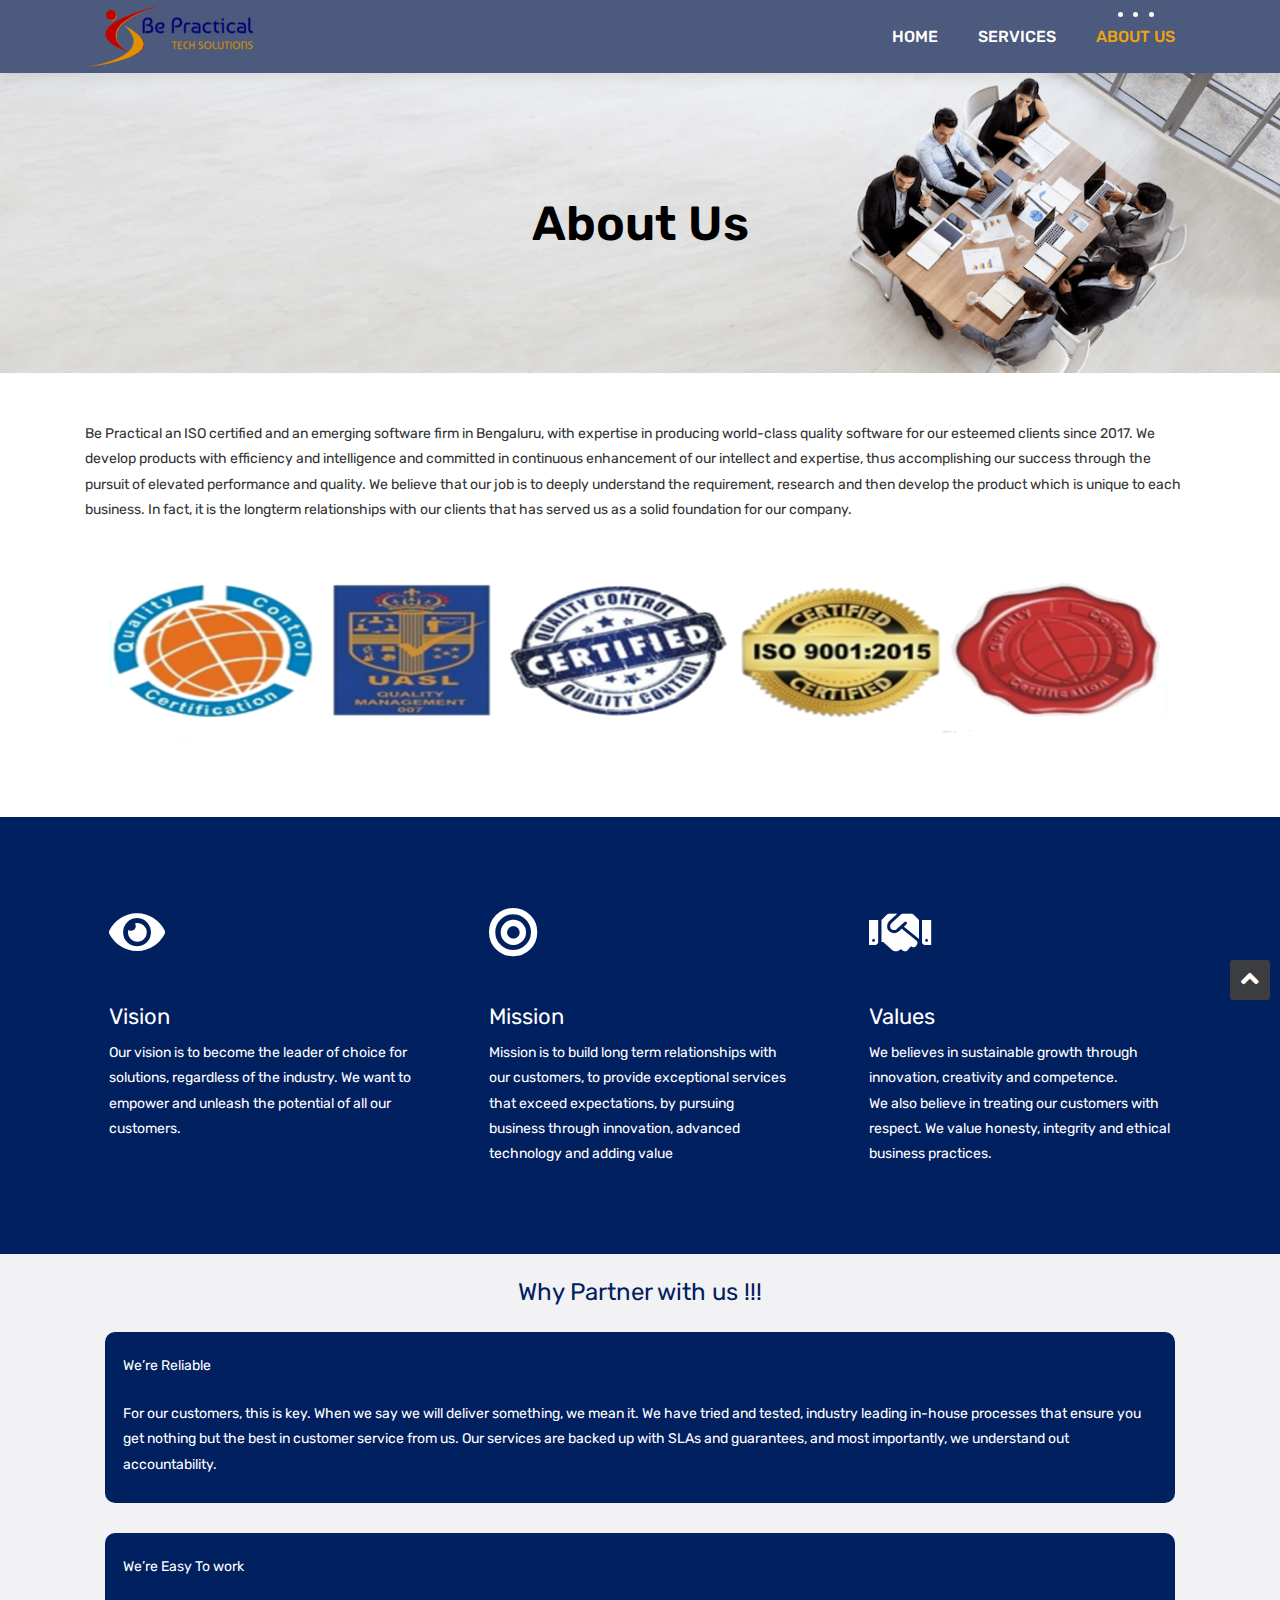
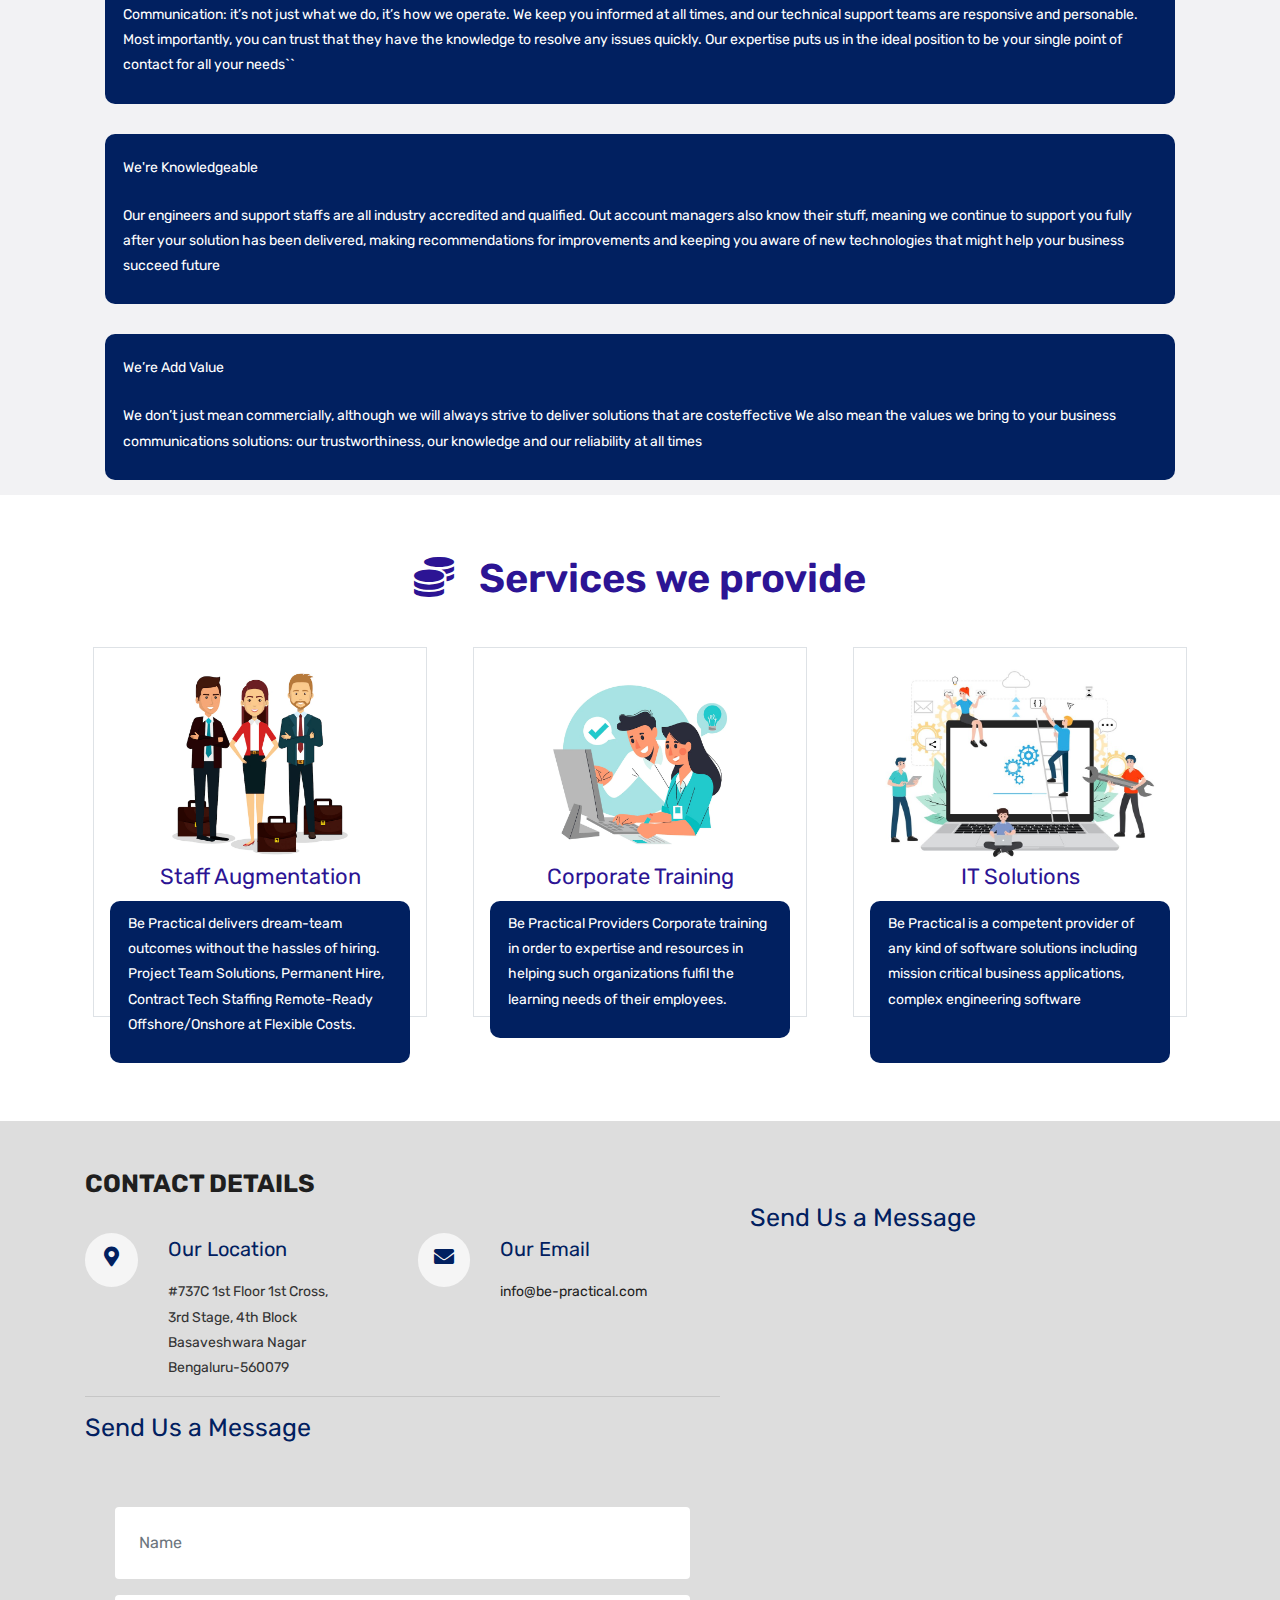
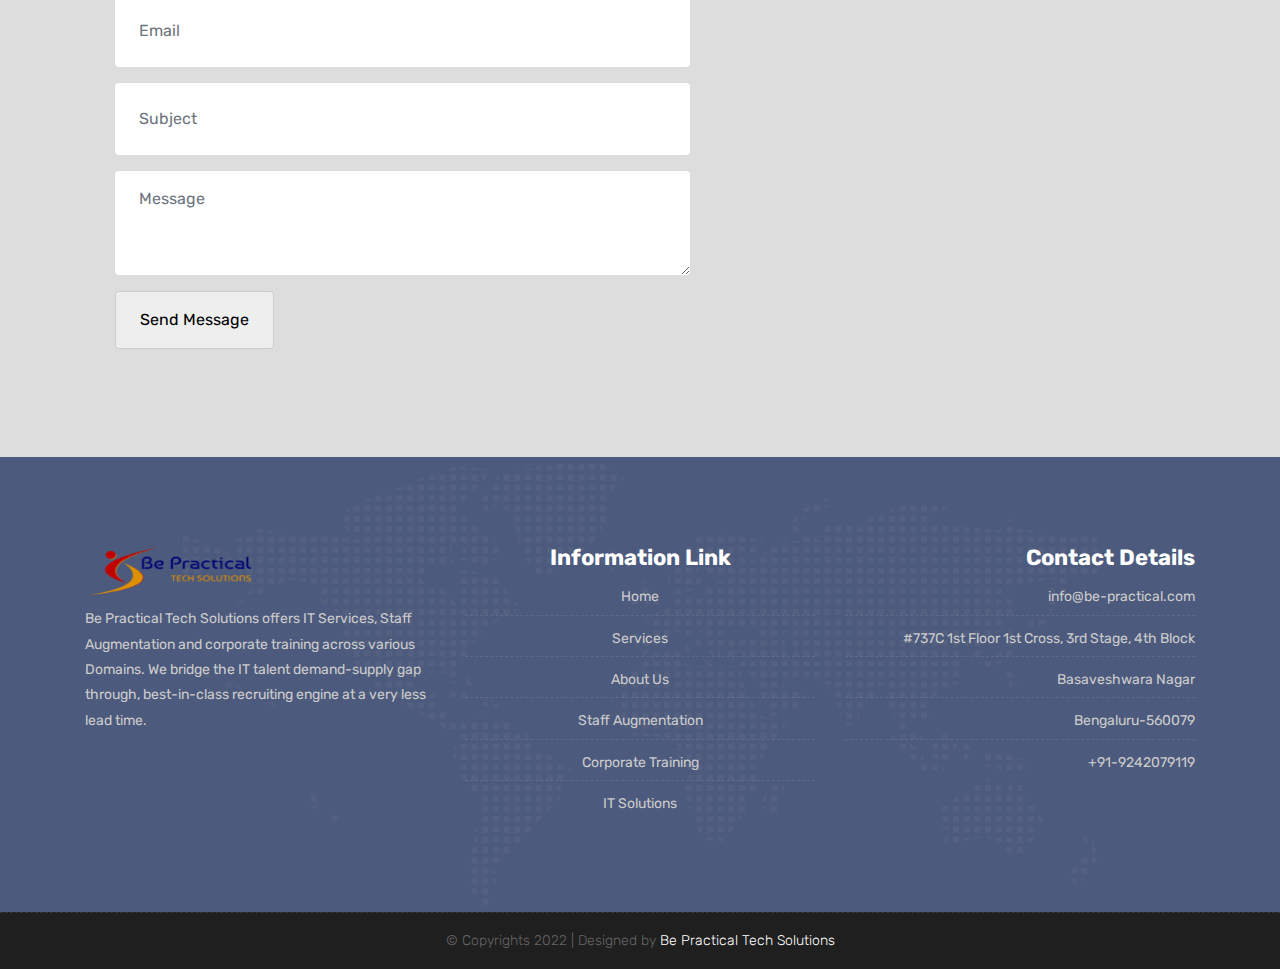
==== commit f727bc9d: "new Code" ====
--- a/about.html
+++ b/about.html
@@ -1,100 +1,113 @@
 <!DOCTYPE html>
 <html lang="en">
 
-<head>
+    <!-- Basic -->
     <meta charset="utf-8">
-    <title> Be Practical Tech Solutions </title>
-    <meta content="width=device-width, initial-scale=1.0" name="viewport">
-    <meta content="Free HTML Templates" name="keywords">
-    <meta content="Free HTML Templates" name="description">
-
-    <!-- Favicon -->
-    <link href="img/logo_icon.png" rel="icon">
-    <!-- Google Web Fonts -->
-    <link rel="preconnect" href="https://fonts.gstatic.com">
-    <link href="https://fonts.googleapis.com/css2?family=Poppins:wght@100;200;300;400;500;600;700;800;900&display=swap" rel="stylesheet">
-
-    <!-- Font Awesome -->
-    <link href="https://cdnjs.cloudflare.com/ajax/libs/font-awesome/5.10.0/css/all.min.css" rel="stylesheet">
-
-    <!-- Libraries Stylesheet -->
-    <link href="lib/owlcarousel/assets/owl.carousel.min.css" rel="stylesheet">
-
-    <!-- Customized Bootstrap Stylesheet -->
-    <link href="css/style.css" rel="stylesheet">
+    <meta http-equiv="X-UA-Compatible" content="IE=edge">   
+   
+    <!-- Mobile Metas -->
+    <meta name="viewport" content="width=device-width, initial-scale=1">
+ 
+     <!-- Site Metas -->
+     <title>Be Practical Tech Solutions</title>   
+    <meta name="keywords" content="">
+    <meta name="description" content="">
+    <meta name="author" content="">
+
+    <!-- Site Icons -->
+    <link rel="shortcut icon" href="images/logo_icon.png" type="image/x-icon" />
+    <link rel="apple-touch-icon" href="images/logo_icon.png">
+
+    <!-- Bootstrap CSS -->
+    <link rel="stylesheet" href="css/bootstrap.min.css">
+    <!-- Site CSS -->
+    <link rel="stylesheet" href="style.css">
+    <!-- ALL VERSION CSS -->
+    <link rel="stylesheet" href="css/versions.css">
+    <!-- Responsive CSS -->
+    <link rel="stylesheet" href="css/responsive.css">
+    <!-- Custom CSS -->
+    <link rel="stylesheet" href="css/custom.css">
     <link rel="stylesheet" href="//use.fontawesome.com/releases/v5.0.7/css/all.css">
-    <style>
-        #particles-js {
-  background-color: #012060;
- 
- 
-}
-    </style>
+
+
+    <!-- Modernizer for Portfolio -->
+    <script src="js/modernizer.js"></script>
+
+    <!--[if lt IE 9]>
+      <script src="https://oss.maxcdn.com/libs/html5shiv/3.7.0/html5shiv.js"></script>
+      <script src="https://oss.maxcdn.com/libs/respond.js/1.4.2/respond.min.js"></script>
+    <![endif]-->
 
 </head>
-
-<body>
-
-
-
-    <!-- Navbar Start -->
-    <div class="container-fluid p-0 header-navbar-div" >
-        <nav class="navbar navbar-expand-lg bg-light navbar-light py-3 py-lg-0 px-lg-5 " style="height: 79px; ">
-            <a href="index.html" class="navbar-brand ml-lg-3">
-               <img width="168"  height="49" class="mr-3" src="img/logo_name.png" alt="">
-            </a>
-            <button type="button" class="navbar-toggler" data-toggle="collapse" data-target="#navbarCollapse">
-                <span class="navbar-toggler-icon"></span>
-            </button>
-            <div class="collapse navbar-collapse  justify-content-end px-lg-3" style="background-color: #fff;" id="navbarCollapse">
-                <div class="navbar-nav  py-0">
-                    <a href="index.html" class="nav-item nav-link " style="font-weight: normal; font-size: 15px; color: #0170B9">Home</a>
-                    <!-- <a href="service.html" class="nav-item nav-link">Service</a> -->
-                    <a class="nav-item dropdown">
-                        <a class="nav-link dropdown-toggle " style="font-weight: normal; font-size: 15px; color: #0170B9" href="services.html" id="navbarDropdown" role="button" data-toggle="dropdown" aria-haspopup="true" aria-expanded="false">
-                            Services
-                        </a>
-                        <div class="dropdown-menu" aria-labelledby="navbarDropdown" style="top:75% !important ;">
-                          <a class="dropdown-item" style="font-weight: normal; font-size: 15px; color: #0170B9" href="staff-augmentation.html">Staff Augmentation</a>
-                          <a class="dropdown-item" style="font-weight: normal; font-size: 15px; color: #0170B9" href="corporate-training.html">Corporate Training</a>
-                          <a class="dropdown-item"  style="font-weight: normal; font-size: 15px; color: #0170B9" href="it-solutions.html">IT Solutions</a>
-                        </div>
-                    </a>
-                      <a href="about.html" class="nav-item nav-link active"  style="font-weight: normal; font-size: 15px; color: #0170B9">About Us</a>
-
-                </div>
-            </div>
-        </nav>
-    </div>
-    <!-- Navbar End -->
-
-
-    <!-- Header Start -->
-    <!-- <div id="particles-js"></div> -->
-    
-    <div id="particles-js" style="height: 330px;" class="mb-5">
-    <div class="container " >
-        <div class="container  py-5" style="position:absolute; top:165px; left:200px; ;">
-            <h1 class="text-white ">About Us</h1>
-            <!-- <div class="d-inline-flex align-items-center text-white">
-                <p class="m-0"><a class="text-white" href="">Home</a></p>
-                <i class="fa fa-circle px-3"></i>
-                <p class="m-0">About</p>
-            </div> -->
-        </div>
-    </div>
-    </div>
-
-
-    <!-- Header End -->
-    <div class="container mb-5">
+<body class="host_version"> 
+
+
+
+     <!-- LOADER -->
+	<div id="preloader">
+		<div class="loader-container">
+			<div class="progress-br float shadow">
+                <img src="images/logo_name.png" width="100%" height="auto"/>
+                <div style="text-align: center;">
+                    
+                    <h1>Loading....</h1>
+                </div>
+				<!-- <div class="progress__item"></div> -->
+			</div>
+		</div>
+	</div>
+	<!-- END LOADER -->	
+
+   <!-- Start header -->
+	<header class="top-navbar">
+		<nav class="navbar navbar-expand-lg navbar-light bg-light">
+			<div class="container">
+				<a class="navbar-brand" href="index.html">
+					<img src="images/logo_name.png" alt="" />
+				</a>
+				<button class="navbar-toggler" type="button" data-toggle="collapse" data-target="#navbars-host" aria-controls="navbars-rs-food" aria-expanded="false" aria-label="Toggle navigation">
+					<span class="icon-bar"></span>
+                    <span class="icon-bar"></span>
+                    <span class="icon-bar"></span>
+				</button>
+				<div class="collapse navbar-collapse" id="navbars-host">
+					<ul class="navbar-nav ml-auto">
+						<li class="nav-item "><a class="nav-link" href="index.html">Home</a></li>
+						<li class="nav-item dropdown">
+							<a class="nav-link dropdown-toggle" href="services.html" id="dropdown-a" data-toggle="dropdown">Services </a>
+							<div class="dropdown-menu" aria-labelledby="dropdown-a">
+								<a class="dropdown-item" href="staff-augmentation.html">Staff Augmentation</a>
+								<a class="dropdown-item" href="corporate-training.html">Corporate Training</a>
+								<a class="dropdown-item" href="it-solutions.html">IT Solutions</a>
+							</div>
+						</li>
+						
+						<li class="nav-item active"><a class="nav-link" href="about.html">About Us</a></li>
+					</ul>
+				</div>
+			</div>
+		</nav>
+	</header>
+	<!-- End header -->
+	
+	<div class="all-title-box">
+		<div class="container text-center">
+			<h1>About Us</h1>
+		</div>
+	</div>
+	
+
+      <!-- Header End -->
+      <div class="container mt-5
+       mb-5">
         <p>Be Practical an ISO certified and an emerging software firm in Bengaluru, with expertise in producing world-class 
             quality software for our esteemed clients since 2017. We develop products with efficiency and intelligence 
             and committed in continuous enhancement of our intellect and expertise, thus accomplishing our success through 
             the pursuit of elevated performance and quality. We believe that our job is to deeply understand the requirement, 
             research and then develop the product which is unique to each business. In fact, it is the longterm relationships
              with our clients that has served us as a solid foundation for our company.</p>
-             <img width="100%"  height="auto" class="mr-3" src="img/certified_img.png" alt="">
+             <img width="100%"  height="auto" class="mr-3" src="images/certified_img.png" alt="">
 
     </div>
     <div class="mt-3" style="background-color: #012060;color:#fff">
@@ -103,7 +116,7 @@
                     <div class="col-lg-4">
                         <div class="p-md-4">
                         <div style="font-size: 50px;">
-                            <i aria-hidden="true" class="far fa-eye"></i>
+                            <i aria-hidden="true" class="fas fa-eye"></i>
                         </div>
                         <h2 class="text-white mt-4">Vision</h2>
                         <p>
@@ -129,7 +142,7 @@
                     <div class="col-lg-4">
                         <div class="p-md-4">
                             <div style="font-size: 50px;">
-                                <i aria-hidden="true" class="fas fa-coins"></i>
+                                <i aria-hidden="true" class="fas fa-handshake"></i>
                             </div>
                             <h2 class="text-white mt-4">Values</h2>
                             <p>
@@ -206,7 +219,7 @@
     </div>
 </div>
 <div class="mt-5 mb-5">
-    <div class="container">
+    <div class="container pb-5">
         <div class="text-center mb-4">
         <span style="font-size: 40px;
         font-weight: 600;color: #2c1494;text-align:center;"><i aria-hidden="true" class="fas fa-coins mr-3"></i> Services we provide</span>
@@ -216,10 +229,10 @@
                 <div class="p-2">
                     <div class="border p-3 "style="height: 370px;">
                             <div class="d-flex justify-content-center">
-                                <img  src="img/staff_augmentation.png" alt="">
+                                <img  src="images/staff_card.png" height="200" width="auto" alt="">
                             </div>
                             <div style="color: #2c1494; text-align:center;" >
-                                <h3 style="color: #2c1494">Staff Augmentation</h3>
+                                <h2 style="color: #2c1494">Staff Augmentation</h2>
                             </div>
                             <div style="padding: 10px 18px 10px 18px;color:#fff; border-radius: 10px;   align-items: flex-start;
                             background-color: #012060;">
@@ -237,10 +250,10 @@
                 <div class="p-2">
                     <div class="border p-3" style="height: 370px;">
                             <div class="d-flex justify-content-center">
-                                <img  src="img/corporate_training.png" alt="">
+                                <img  src="images/training_card.png" alt="" height="200" width="auto">
                             </div>
                             <div style="color: #2c1494; text-align:center;" >
-                                <h3 style="color: #2c1494">Corporate Training </h3>
+                                <h2 style="color: #2c1494">Corporate Training </h2>
                             </div>
                             <div style="padding: 10px 18px 10px 18px;color:#fff; border-radius: 10px;   align-items: flex-start;
                             background-color: #012060;">
@@ -256,16 +269,16 @@
                 <div class="p-2">
                     <div class="border p-3" style="height: 370px;">
                             <div class="d-flex justify-content-center">
-                                <img  src="img/corporate_training.png" alt="">
+                                <img  src="images/it_service_card.jpg" alt="" height="200" width="auto">
                             </div>
                             <div style="color: #2c1494; text-align:center;" >
-                                <h3 style="color: #2c1494">IT Solutions                                </h3>
+                                <h2 style="color: #2c1494">IT Solutions                                </h2>
                             </div>
                             <div style="padding: 10px 18px 10px 18px;color:#fff; border-radius: 10px;   align-items: flex-start;
                             background-color: #012060;">
                             <p>
                                 Be Practical is a competent provider of any kind of software solutions 
-                                including mission critical business applications, complex engineering software
+                                including mission critical business applications, complex engineering software<br><br> 
                             </p>
                 
                             </div>
@@ -363,91 +376,84 @@
         </div>
     </div>
 </div>
-   
-
-    <!-- Footer Start -->
-    <div class="container-fluid bg-dark text-white py-5 px-sm-3 px-md-5 " style="font-size: 15px;">
+  
+
+    <footer class="footer">
         <div class="container">
-            <div class="row pt-5 ml-2 mr-2 align-items-center">
-           
-                <div class="col-lg-5 col-md-6 mb-5 p-2 text-center">
-                    <div style="   margin: 0px 100px 0px 100px; background-color: #FFFFFF;
-                    border-style: solid;
-                    border-width: 10px 10px 10px 10px;
-                    border-color: #FFFFFF;
-                    border-radius: 60% 60% 60% 60%;">
-                        <img width="168"  height="49" class="mr-3" src="img/logo_name.png" alt="">
-                    </div>
-                    <div class="w-100 mt-4">
-                        <p>Be Practical Tech Solutions offers IT Services, Staff Augmentation and corporate training across various Domains. 
+            <div class="row">
+                <div class="col-lg-4 col-md-4 col-xs-12">
+                    <div class="widget clearfix">
+                        <div class="widget-title">
+                            <!-- <h3>About US</h3> -->
+                            <img width="168"  height="49" class="mr-3" src="images/logo_name.png" alt="">
+                        </div>
+                        <p> Be Practical Tech Solutions offers IT Services, Staff Augmentation and corporate training across various Domains. 
                             We bridge the IT talent demand-supply gap through, best-in-class recruiting 
-                            engine at a very less lead time.</p>
-                    </div>
-                </div>
-                <div class="col-lg-7 col-md-6">
-                    <div class="row align-items-center">
-                        <div class="col-md-6 mb-5 p-2 text-center" >
-                            <h3 class="text-white mb-4">Important Links</h3>
-                            <div style="border-top:2px solid #fff"></div>
-                            <div class="d-flex flex-column justify-content-start mt-3">
-                                <a class="text-white mb-2" href="index.html">Home</a>
-                                <a class="text-white mb-2" href="about.html">About Us</a>
-                                <a class="text-white" href="services.html">services</a>
-                            </div>
-                        </div>
-                        <div class="col-md-6 mb-5 p-2 text-center">
-                            <h3 class="text-white mb-4">Visit Us    </h3>
-                            <div style="border-top:2px solid #fff"></div>
-                            <div class="d-flex flex-column justify-content-start mt-3">
-                                <a class="text-white mb-2" href="#">#737C 1st Floor 1st Cross,<br>
-                                    3rd Stage, 4th Block<br>
-                                    Basaveshwara Nagar<br>
-                                    Bengaluru-560079<br>
-                                    </a>
-                                <a class="text-white mb-2" href="#"><i class="fas fa-envelope mr-3"></i>info@be-practical.com</a>
-                                <a class="text-white mb-2" href="#"><i class="fas fa-phone mr-3"></i>+91- 9242079119</a>
-
-                            </div>
-                        </div>
-                        
-                    </div>
-                </div>
-            </div>
-        </div>
-       
-       
-    </div>
-    <div class="text-center p-2" style="background-color: #000; color: #fff;">
-      © Copyrights 2022 | Designed by Be Practical Tech Solutions
-      </div>
-    <!-- Footer End -->
-
-
-    <!-- Back to Top -->
-    <!-- <a href="#" class="btn btn-lg btn-primary back-to-top"><i class="fa fa-angle-double-up"></i></a> -->
-
-
-    <!-- JavaScript Libraries -->
-    <script src="https://code.jquery.com/jquery-3.4.1.min.js"></script>
-    <script src="https://stackpath.bootstrapcdn.com/bootstrap/4.4.1/js/bootstrap.bundle.min.js"></script>
-    <script src="lib/easing/easing.min.js"></script>
-    <script src="lib/waypoints/waypoints.min.js"></script>
-    <script src="lib/counterup/counterup.min.js"></script>
-    <script src="lib/owlcarousel/owl.carousel.min.js"></script>
-
-    <script src=
-    "js/particles.js-master/particles.js">
-</script>
-<script src=
-    "js//particles.js-master/demo/js/app.js">
-</script>
-
-    <!-- Contact Javascript File -->
+                            engine at a very less lead time.</p>   
+						<div class="footer-right">
+						</div>						
+                    </div><!-- end clearfix -->
+                </div><!-- end col -->
+
+				<div class="col-lg-4 col-md-4 col-xs-12 text-center">
+                    <div class="widget clearfix">
+                        <div class="widget-title">
+                            <h3>Information Link</h3>
+                        </div>
+                        <ul class="footer-links">
+                            <li><a href="index.html">Home</a></li>
+                            <li><a href="services.html">Services</a></li>
+                            <li><a href="about.html">About Us</a></li>
+							<li><a href="staff-augmentation.html">Staff Augmentation</a></li>
+							<li><a href="corporate-training.html">Corporate Training</a></li>
+                            <li><a href="it-solutions.html">IT Solutions</a></li>
+
+                        </ul><!-- end links -->
+                    </div><!-- end clearfix -->
+                </div><!-- end col -->
+				
+                <div class="col-lg-4 col-md-4 col-xs-12 text-right">
+                    <div class="widget clearfix">
+                        <div class="widget-title">
+                            <h3>Contact Details</h3>
+                        </div>
+
+                        <ul class="footer-links">
+                            <li><a href="mailto:#">info@be-practical.com</a></li>
+                            <!-- <li><a href="#">www.yoursite.com</a></li> -->
+                            <li>#737C 1st Floor 1st Cross, 3rd Stage, 4th Block</li>
+                            <li>Basaveshwara Nagar</li>
+                            <li>Bengaluru-560079</li>
+                            <li>+91-9242079119</li>
+                        </ul><!-- end links -->
+                    </div><!-- end clearfix -->
+                </div><!-- end col -->
+				
+            </div><!-- end row -->
+        </div><!-- end container -->
+    </footer><!-- end footer -->
+
+    <div class="copyrights">
+        <div class="container">
+            <div class="footer-distributed">
+                <div class="footer-center">                       
+
+                    <p class="footer-company-name">© Copyrights 2022 | Designed by <a href="#"> Be Practical Tech Solutions</a> 
+                    </p>
+                </div>
+            </div>
+        </div><!-- end container -->
+    </div><!-- end copyrights -->
+
+    <a href="#" id="scroll-to-top" class="dmtop global-radius"><i class="fa fa-angle-up"></i></a>
+
+    <!-- ALL JS FILES -->
     <script src="mail/jqBootstrapValidation.min.js"></script>
     <script src="mail/contact.js"></script>
 
-    <!-- Template Javascript -->
-    <script src="js/main.js"></script>
+    <script src="js/all.js"></script>
+    <!-- ALL PLUGINS -->
+    <script src="js/custom.js"></script>
+
 </body>
-
 </html>--- a/style.css
+++ b/style.css
@@ -0,0 +1,3890 @@
+/*------------------------------------------------------------------
+    IMPORT FONTS
+-------------------------------------------------------------------*/
+
+@import url('https://fonts.googleapis.com/css?family=Rubik:300,300i,400,400i,500,500i,700,700i,900,900i');
+
+/*------------------------------------------------------------------
+    IMPORT FILES
+-------------------------------------------------------------------*/
+
+@import url(css/animate.css);
+@import url(css/animate.min.css);
+@import url(css/bootstrap-touch-slider.css);
+@import url(css/flaticon.css);
+@import url(css/timeline.min.css);
+@import url(css/prettyPhoto.css);
+@import url(css/owl.carousel.css);
+@import url(css/font-awesome.min.css);
+
+/*------------------------------------------------------------------
+    SKELETON
+-------------------------------------------------------------------*/
+
+body {
+    color: #333333;
+    font-size: 14px;
+    font-family: 'Rubik', sans-serif;
+    line-height: 1.80857;
+}
+
+body.demos .section {
+    background: url(images/bg.png) repeat top center #f2f3f5;
+}
+
+body.demos .section-title img {
+    max-width: 280px;
+    display: block;
+    margin: 10px auto;
+}
+
+body.demos .service-widget h3 {
+    border-bottom: 1px solid #ededed;
+    font-size: 18px;
+    padding: 20px 0;
+    background-color: #ffffff;
+}
+
+body.demos .service-widget {
+    margin: 0 0 30px;
+    padding: 30px;
+    background-color: #fff
+}
+
+body.demos .container-fluid {
+    max-width: 1080px
+}
+
+html, body{
+	height: 100%;
+}
+
+
+a {
+    color: #1f1f1f;
+    text-decoration: none !important;
+    outline: none !important;
+    -webkit-transition: all .3s ease-in-out;
+    -moz-transition: all .3s ease-in-out;
+    -ms-transition: all .3s ease-in-out;
+    -o-transition: all .3s ease-in-out;
+    transition: all .3s ease-in-out;
+}
+
+h1,
+h2,
+h3,
+h4,
+h5,
+h6 {
+    letter-spacing: 0;
+    font-weight: normal;
+    position: relative;
+    padding: 0 0 10px 0;
+    font-weight: normal;
+    line-height: 120% !important;
+    color: #1f1f1f;
+    margin: 0
+}
+
+h1 {
+    font-size: 24px
+}
+
+h2 {
+    font-size: 22px
+}
+
+h3 {
+    font-size: 18px
+}
+
+h4 {
+    font-size: 16px
+}
+
+h5 {
+    font-size: 14px
+}
+
+h6 {
+    font-size: 13px
+}
+
+h1 a,
+h2 a,
+h3 a,
+h4 a,
+h5 a,
+h6 a {
+    color: #212121;
+    text-decoration: none!important;
+    opacity: 1
+}
+
+h1 a:hover,
+h2 a:hover,
+h3 a:hover,
+h4 a:hover,
+h5 a:hover,
+h6 a:hover {
+    opacity: .8
+}
+
+a {
+    color: #1f1f1f;
+    text-decoration: none;
+    outline: none;
+}
+
+a,
+.btn {
+    text-decoration: none !important;
+    outline: none !important;
+    -webkit-transition: all .3s ease-in-out;
+    -moz-transition: all .3s ease-in-out;
+    -ms-transition: all .3s ease-in-out;
+    -o-transition: all .3s ease-in-out;
+    transition: all .3s ease-in-out;
+}
+
+.btn-custom {
+    margin-top: 20px;
+    background-color: transparent !important;
+    border: 2px solid #ddd;
+    padding: 12px 40px;
+    font-size: 16px;
+}
+
+.lead {
+    font-size: 18px;
+    line-height: 30px;
+    color: #767676;
+    margin: 0;
+    padding: 0;
+}
+
+blockquote {
+    margin: 20px 0 20px;
+    padding: 30px;
+}
+
+
+/*------------------------------------------------------------------
+    WP CORE
+-------------------------------------------------------------------*/
+
+.first {
+    clear: both
+}
+
+.last {
+    margin-right: 0
+}
+
+.alignnone {
+    margin: 5px 20px 20px 0;
+}
+
+.aligncenter,
+div.aligncenter {
+    display: block;
+    margin: 5px auto 5px auto;
+}
+
+.alignright {
+    float: right;
+    margin: 10px 0 20px 20px;
+}
+
+.alignleft {
+    float: left;
+    margin: 10px 20px 20px 0;
+}
+
+a img.alignright {
+    float: right;
+    margin: 10px 0 20px 20px;
+}
+
+a img.alignnone {
+    margin: 10px 20px 20px 0;
+}
+
+a img.alignleft {
+    float: left;
+    margin: 10px 20px 20px 0;
+}
+
+a img.aligncenter {
+    display: block;
+    margin-left: auto;
+    margin-right: auto
+}
+
+.wp-caption {
+    background: #fff;
+    border: 1px solid #f0f0f0;
+    max-width: 96%;
+    /* Image does not overflow the content area */
+    padding: 5px 3px 10px;
+    text-align: center;
+}
+
+.wp-caption.alignnone {
+    margin: 5px 20px 20px 0;
+}
+
+.wp-caption.alignleft {
+    margin: 5px 20px 20px 0;
+}
+
+.wp-caption.alignright {
+    margin: 5px 0 20px 20px;
+}
+
+.wp-caption img {
+    border: 0 none;
+    height: auto;
+    margin: 0;
+    max-width: 98.5%;
+    padding: 0;
+    width: auto;
+}
+
+.wp-caption p.wp-caption-text {
+    font-size: 11px;
+    line-height: 17px;
+    margin: 0;
+    padding: 0 4px 5px;
+}
+
+
+/* Text meant only for screen readers. */
+
+.screen-reader-text {
+    clip: rect(1px, 1px, 1px, 1px);
+    position: absolute !important;
+    height: 1px;
+    width: 1px;
+    overflow: hidden;
+}
+
+.screen-reader-text:focus {
+    background-color: #f1f1f1;
+    border-radius: 3px;
+    box-shadow: 0 0 2px 2px rgba(0, 0, 0, 0.6);
+    clip: auto !important;
+    color: #21759b;
+    display: block;
+    font-size: 14px;
+    font-size: 0.875rem;
+    font-weight: bold;
+    height: auto;
+    left: 5px;
+    line-height: normal;
+    padding: 15px 23px 14px;
+    text-decoration: none;
+    top: 5px;
+    width: auto;
+    z-index: 100000;
+    /* Above WP toolbar. */
+}
+
+/*------------------------------------------------------------------
+    LOADER
+-------------------------------------------------------------------*/
+
+.loader-container {
+  position: absolute;
+  top: 0;
+  left: 0;
+  width: 100%;
+  height: 100%;
+  z-index:8888;
+}
+.loader-container:before {
+  content: '';
+  position: absolute;
+  top: 0;
+  left: 0;
+  width: 100%;
+  height: 50%;
+  background: #eea412;
+  z-index: -1;
+  transition: top 1.2s linear 3.1s;
+}
+.loader-container:after {
+  content: '';
+  position: absolute;
+  bottom: 0;
+  left: 0;
+  width: 100%;
+  height: 50%;
+  background: #eea412;
+  z-index: -1;
+  transition: bottom 1.2s linear 3.1s;
+}
+.loader-container.done:before {
+  top: -50%;
+}
+.loader-container.done:after {
+  bottom: -50%;
+}
+
+.progress-br {
+  position: absolute;
+  top: 50%;
+  left: 50%;
+  transform: translateX(-50%) translateY(-50%);
+  transform-origin: center;
+}
+.progress-br .progress__item {
+  text-align: center;
+  width: 100px;
+  height: 100px;
+  line-height: 100px;
+  border: 2px solid #fff;
+  border-radius: 50%;
+}
+.progress-br .progress__item:before {
+  content: '';
+  position: absolute;
+  top: 0;
+  left: 50%;
+  margin-top: -3px;
+  margin-left: 0px;
+  width: 50px;
+  height: 50px;
+  border-top: solid 10px #fff;
+  border-right: solid 10px #fff;
+  border-top-right-radius: 100%;
+  transform-origin: left bottom;
+  -webkit-animation: spin 3s linear infinite;
+}
+.progress-br.float .progress__item:before {
+  border-top-width: 50px;
+  margin-top: 0px;
+  height: 50px;
+}
+
+.progress-br.float.shadow:before {
+  border-top-width: 50px;
+  margin-top: -50px;
+  height: 50px;
+}
+/* .progress-br.shadow:before {
+  content: '';
+  position: absolute;
+  top: 50%;
+  left: 50%;
+  margin: -50px 0 0 50px;
+  width: 50px;
+  height: 50px;
+  border-top: solid 10px #6e912d;
+  border-right: solid 10px #6e912d;
+  border-top-right-radius: 100%;
+  z-index: -1;
+  transform-origin: left bottom;
+  -webkit-animation: spin 3s linear infinite;
+}
+.progress-br.shadow:after {
+  content: '';
+  position: absolute;
+  top: 50%;
+  left: 50%;
+  width: 100px;
+  height: 100px;
+  color: #6e912d;
+  text-align: center;
+  line-height: 100px;
+  border: 2px solid #6e912d;
+  border-radius: 50%;
+  margin: -50px 0 0 -0px;
+  z-index: -1;
+  transform-origin: center;
+} */
+.progress-br.done .progress__item {
+  opacity: 0;
+  -webkit-animation: done 3.1s;
+  transition: opacity 0.3s linear 3.1s;
+}
+.progress-br.done .progress__item:before {
+  display: none;
+}
+.progress-br.done:before {
+  display: none;
+}
+.progress-br.done:after {
+  opacity: 0;
+  -webkit-animation: done 3.1s;
+  transition: opacity 0.15s linear 3.1s;
+}
+
+@-webkit-keyframes done {
+  10% {
+    transform: scale(1.1);
+  }
+  20% {
+    transform: scale(0.9);
+  }
+  30% {
+    transform: scale(1.07);
+  }
+  40% {
+    transform: scale(0.93);
+  }
+  50% {
+    transform: scale(1.04);
+  }
+  60% {
+    transform: scale(0.97);
+  }
+  80% {
+    transform: scale(1.01);
+  }
+  90% {
+    transform: scale(0.99);
+  }
+  100% {
+    transform: scale(1);
+  }
+}
+@-webkit-keyframes spin {
+  100% {
+    -webkit-transform: rotate(360deg);
+  }
+}
+
+.shadow{
+	box-shadow: none !important;
+}
+
+/*------------------------------------------------------------------
+    HEADER
+-------------------------------------------------------------------*/
+
+
+.top-navbar .bg-light{
+	background: #4c5a7d !important;
+}
+
+.top-navbar .navbar-light .navbar-nav .nav-link{
+	color: #ffffff;
+	font-size: 16px;
+	font-weight: 500;
+}
+
+.top-navbar .navbar-light .navbar-nav .nav-item{
+	position: relative;
+	display: inline-block;
+	padding: 15px 0px;
+	margin: 0px 20px;
+}
+.top-navbar .navbar-light .navbar-nav .nav-item .nav-link{
+	padding: 6px 0px;
+	position: relative;
+	display: block;
+	line-height: 30px;
+	letter-spacing: 0px;
+	text-transform: uppercase;
+}
+
+.top-navbar .navbar-light .navbar-nav .nav-item::after {
+    position: absolute;
+    content: '';
+    left: 50%;
+    bottom: auto;
+    top: 11px;
+    width: 5px;
+	height: 5px;
+    opacity: 0;
+    margin-left: -3px;
+    background-color: #ffffff;
+	border-radius: 50px;
+    -webkit-transform: translateY(0px);
+    transform: translateY(0px);
+    transition: all 900ms ease;
+    -webkit-transition: all 900ms ease;
+    -ms-transition: all 900ms ease;
+    -o-transition: all 900ms ease;
+    -moz-transition: all 900ms ease;
+}
+
+.top-navbar .navbar-light .navbar-nav .nav-item .nav-link::before {
+    position: absolute;
+    content: '';
+    left: 0%;
+    bottom: auto;
+    top: -4px;
+    width: 5px;
+	height: 5px;
+	border-radius: 50px;
+    opacity: 0;
+    margin-left: -10px;
+    background-color: #ffffff;
+    -webkit-transform: translateY(0px);
+    transform: translateY(0px);
+    transition: all 900ms ease;
+    -webkit-transition: all 900ms ease;
+    -ms-transition: all 900ms ease;
+    -o-transition: all 900ms ease;
+    -moz-transition: all 900ms ease;
+}
+
+.top-navbar .navbar-light .navbar-nav .nav-item .nav-link::after {
+    position: absolute;
+    content: '';
+    right: 0%;
+    left: auto;
+    bottom: auto;
+    top: -4px;
+    width: 5px;
+	height: 5px;
+	border-radius: 50px;
+	border: none !important;
+    opacity: 0;
+    margin-right: -11px;
+    background-color: #ffffff;
+    transition: all 900ms ease;
+    -webkit-transition: all 900ms ease;
+    -ms-transition: all 900ms ease;
+    -o-transition: all 900ms ease;
+    -moz-transition: all 900ms ease;
+}
+
+.top-navbar .navbar-light .navbar-nav .nav-item.active::after{
+	opacity: 1;
+}
+
+.top-navbar .navbar-light .navbar-nav .nav-item.active .nav-link::before {
+	opacity: 1;
+	left: 40%;
+}
+.top-navbar .navbar-light .navbar-nav .nav-item.active .nav-link{
+	color: #eea412;
+}
+.top-navbar .navbar-light .navbar-nav .nav-item.active .nav-link::after{
+	opacity: 1;
+	right: 40%;
+}
+
+.top-navbar .navbar-light .navbar-nav .nav-item:hover::after{
+	opacity: 1;
+}
+
+.top-navbar .navbar-light .navbar-nav .nav-item .nav-link:hover::before{
+	opacity: 1;
+	left: 40%;
+}
+.top-navbar .navbar-light .navbar-nav .nav-item .nav-link:hover{
+	color: #eea412;
+}
+.top-navbar .navbar-light .navbar-nav .nav-item .nav-link:hover::after{
+	opacity: 1;
+	right: 40%;
+}
+
+.dropdown:hover>.dropdown-menu {
+  display: block;
+}
+
+.dropdown>.dropdown-toggle:active {
+    pointer-events: none;
+}
+
+.dropdown:hover>.dropdown-menu .dropdown-item{
+	padding-left: 10px;
+}
+
+
+.top-navbar.fixed-menu .bg-light {
+    position: fixed;
+    top: 0;
+    width: 100%;
+    z-index: 9999;
+    visibility: visible;
+    transform: translate(0,0) scale(1);
+    transition: .3s;
+}
+
+.top-navbar .bg-light {
+    padding-top: 0px;
+    padding-bottom: 0px;
+    box-shadow: 0 0 18px 0 rgba(0,0,0,.12);
+}
+
+.top-navbar .navbar-light .navbar-nav li .dropdown-menu {
+    box-shadow: 0 2px 12px 0 rgba(0,0,0,.12);
+    border: none;
+    border-radius: 0px;
+    margin: 0px;
+	padding: 10px;
+}
+
+.top-navbar .navbar-light .navbar-nav li .dropdown-menu a:hover{
+	background: #eea412;
+	color: #ffffff;
+}
+
+.navbar-right li a{
+	position: relative;
+	font-size: 18px;
+	display: inline-block;
+}
+.navbar-right li a,
+.navbar-right li a.hover-btn-new::after {
+	-webkit-transition: all 0.3s;
+	-moz-transition: all 0.3s;
+	-o-transition: all 0.3s;
+	transition: all 0.3s;
+}
+
+.navbar-right li a.hover-btn-new::before,
+.navbar-right li a.hover-btn-new::after {
+  background: #eea412;
+  content: '';
+  position: absolute;
+  z-index: 1;
+}
+
+.navbar-right li a.hover-btn-new:hover span {
+  color: #ffffff;
+}
+.navbar-right li a.hover-btn-new::before {
+  height: 100%;
+  left: 0;
+  top: 0;
+  width: 100%;
+}
+.navbar-right li a.hover-btn-new::after {
+  background: #ffffff !important;
+  height: 100%;
+  left: 0;
+  top: 0;
+  width: 100%;
+}
+.navbar-right li a.hover-btn-new span{
+	position: relative;
+	z-index: 2;
+	color: #333333;
+}
+.navbar-right li a.hover-btn-new:hover:after {
+  height: 0;
+  left: 50%;
+  top: 50%;
+  width: 0;
+}
+
+
+.navbar-toggler{
+	background: #ffffff;
+	border-radius: 0px;
+	padding: 10px 10px;
+}
+
+.navbar-toggler .icon-bar {
+    display: block;
+    width: 22px;
+    height: 2px;
+    border-radius: 1px;
+	background: #333333;
+}
+.navbar-toggler .icon-bar + .icon-bar {
+    margin-top: 4px;
+}
+
+.navbar-toggler:hover{
+	background: #eea412;
+}
+
+.navbar-toggler:hover .icon-bar{
+	background: #ffffff;
+}
+
+
+.box-slider{
+	height: 100%;
+}
+
+
+.box-slider .carousel-control-prev{
+	border-radius: 2px;
+	background: #eea412;
+	position: absolute;
+	left: 0px;
+	font-size: 38px;
+	top: 40%;
+	width: 60px;
+	height: 60px;
+	line-height: 20px;
+	opacity: 1;
+}
+.box-slider .carousel-control-next{
+	border-radius: 2px;
+	background: #eea412;
+	position: absolute;
+	right: 0px;
+	font-size: 38px;
+	top: 40%;
+	width: 60px;
+	height: 60px;
+	line-height: 20px;
+	opacity: 1;
+}
+
+.first-section .big-tagline a{
+	background: none;
+	position: relative;
+	display: inline-block;
+	font-size: 18px;
+	color: #333333;
+	font-weight: 500;
+}
+
+
+.big-tagline a,
+.big-tagline a.hover-btn-new::after {
+	-webkit-transition: all 0.3s;
+	-moz-transition: all 0.3s;
+	-o-transition: all 0.3s;
+	transition: all 0.3s;
+}
+
+.big-tagline a.hover-btn-new::before,
+.big-tagline a.hover-btn-new::after {
+  background: #fff;
+  content: '';
+  position: absolute;
+  z-index: 1;
+}
+
+.big-tagline a.hover-btn-new:hover span {
+  color: #eea412;
+}
+
+.hover-btn-new::before {
+  height: 100%;
+  left: 0;
+  top: 0;
+  width: 100%;
+}
+
+.hover-btn-new::after {
+  background: #eea412 !important;
+  height: 100%;
+  left: 0;
+  top: 0;
+  width: 100%;
+}
+.hover-btn-new span{
+	position: relative;
+	z-index: 2;
+}
+
+.hover-btn-new:hover:after {
+  height: 0;
+  left: 50%;
+  top: 50%;
+  width: 0;
+}
+
+
+.first-section .big-tagline a:hover{
+	color: #333333;
+}
+.box-slider .carousel-inner{
+	height: 100%;
+}
+.box-slider .carousel-item{
+	height: 100%;
+	width: 100%;
+}
+
+
+
+/*------------------------------------------------------------------
+    SECTIONS
+-------------------------------------------------------------------*/
+
+.dbcolor{
+	background: #eea412;
+}
+
+.parallax {
+    background-attachment: fixed;
+    background-size: cover;
+    padding: 120px 0;
+    position: relative;
+    width: 100%;
+}
+
+.parallax.parallax-off {
+    background-attachment: fixed !important;
+    display: block;
+    overflow: hidden;
+    position: relative;
+    background-position: center center;
+    vertical-align: sub;
+    width: 100%;
+    z-index: 2;
+}
+
+.no-scroll-xy {
+    overflow: hidden !important;
+    -webkit-transition: all .4s ease-in-out;
+    -moz-transition: all .4s ease-in-out;
+    -ms-transition: all .4s ease-in-out;
+    -o-transition: all .4s ease-in-out;
+    transition: all .4s ease-in-out;
+}
+
+.section {
+    display: block;
+    position: relative;
+    overflow: hidden;
+    padding: 70px 0;
+}
+
+.noover {
+    overflow: visible;
+}
+
+.noover .btn-dark {
+    border: 0 !important;
+}
+
+.nopad {
+    padding: 0;
+}
+
+.nopadtop {
+    padding-top: 0;
+}
+
+.section.wb {
+    background-color: #ffffff;
+}
+
+.section.lb {
+    background-color: #f2f3f5;
+}
+
+.section.db {
+    background-color: #1f1f1f;
+}
+
+.section.color1 {
+    background-color: #448AFF;
+}
+.section.cl {
+	background-color: #2d3032;
+}
+
+.hover-btn-new{
+	color: #ffffff;
+	display: inline-block;
+	font-weight: 400;
+	line-height: 46px;
+	padding: 0 17px;
+	text-transform: uppercase;
+	position: relative;
+	border: 2px solid #fff;
+	font-size: 14px;
+	-webkit-transition: all 0.3s ease-in-out;
+	-moz-transition: all 0.3s ease-in-out;
+	-ms-transition: all 0.3s ease-in-out;
+	-o-transition: all 0.3s ease-in-out;
+	transition: all 0.3s ease-in-out;
+	border-radius: 2px;
+}
+
+.orange{
+	border-color: #eea412;
+}
+
+.first-section {
+    position: relative;
+    overflow: hidden;
+    height: 100%;	
+	vertical-align: middle;
+}
+
+.first-section::before {
+    content: "";
+    position: absolute;
+    height: 100%;
+    width: 100%;
+	top: 0px;
+	left: 0px;
+    display: block;
+    background: rgba(0,0,0,0.5);
+}
+
+.first-section h2 {
+    color: #ffffff;
+    font-size: 68px;
+    font-weight: 300;
+    text-transform: capitalize;
+    display: block;
+    margin: 0;
+    padding: 0 0 30px;
+    position: relative;
+}
+
+.first-section h2 strong{
+	color: #eea412;
+}
+
+.first-section .lead {
+    font-size: 21px;
+    font-weight: 300;
+    padding: 0 0 40px;
+    margin: 0;
+    line-height: inherit;
+    color: #ffffff;
+}
+
+.macbookright {
+    width: 980px;
+    position: absolute;
+    right: -15%;
+    bottom: -6%;
+}
+
+.section-title {
+    display: block;
+    position: relative;
+    margin-bottom: 60px;
+}
+
+.section-title p {
+    color: #999;
+    font-weight: 400;
+    font-size: 18px;
+    line-height: 33px;
+    margin: 0;
+}
+
+.section-title h3 {
+    font-size: 42px;
+    font-weight: 500;
+    line-height: 62px;
+    margin: 0 0 25px;
+    padding: 0;
+    text-transform: none;
+}
+
+.section.colorsection p,
+.section.colorsection h3,
+.section.db h3 {
+    color: #ffffff;
+}
+
+
+.box-slider .first-section{
+	display: table;
+	position: relative;
+	width: 100%;
+}
+.dtab{
+	display: table-cell;
+	vertical-align: middle;
+}
+
+
+.page-section{
+	padding: 70px 0px; 
+}
+
+.customwidget a{
+	position: relative;
+	padding: 13px 40px;
+	font-size: 18px;
+	display: inline-block;
+}
+
+
+.customwidget a,
+.customwidget a.hover-btn-new::after {
+	-webkit-transition: all 0.3s;
+	-moz-transition: all 0.3s;
+	-o-transition: all 0.3s;
+	transition: all 0.3s;
+}
+
+.customwidget a.hover-btn-new::before,
+.customwidget a.hover-btn-new::after {
+  background: #9dc15b;
+  content: '';
+  position: absolute;
+  z-index: 1;
+}
+
+.customwidget a.hover-btn-new:hover span {
+  color: #333333;
+}
+.customwidget a.hover-btn-new::before {
+  height: 100%;
+  left: 0;
+  top: 0;
+  width: 100%;
+}
+.customwidget a.hover-btn-new::after {
+  background: #333333 !important;
+  height: 100%;
+  left: 0;
+  top: 0;
+  width: 100%;
+}
+.customwidget a.hover-btn-new span{
+	position: relative;
+	z-index: 2;
+	color: #fff;
+}
+.customwidget a.hover-btn-new:hover:after {
+	height: 0;
+	left: 50%;
+	top: 50%;
+	width: 0;
+}
+.message-box a{
+	position: relative;
+	font-size: 18px;
+	display: inline-block;
+}
+.message-box a,
+.message-box a.hover-btn-new::after {
+	-webkit-transition: all 0.3s;
+	-moz-transition: all 0.3s;
+	-o-transition: all 0.3s;
+	transition: all 0.3s;
+}
+.message-box a.hover-btn-new::before,
+.message-box a.hover-btn-new::after {
+	background: #eea412;
+	content: '';
+	position: absolute;
+	z-index: 1;
+}
+
+.message-box a.hover-btn-new:hover span {
+  color: #333333;
+}
+.message-box a.hover-btn-new::before {
+  height: 100%;
+  left: 0;
+  top: 0;
+  width: 100%;
+}
+.message-box a.hover-btn-new::after {
+  background: #333333 !important;
+  height: 100%;
+  left: 0;
+  top: 0;
+  width: 100%;
+}
+.message-box a.hover-btn-new span{
+	position: relative;
+	z-index: 2;
+	color: #fff;
+}
+.message-box a.hover-btn-new:hover:after {
+  height: 0;
+  left: 50%;
+  top: 50%;
+  width: 0;
+}
+
+
+.customwidget{
+	margin-top: 30px;
+}
+
+.hmv-box{
+	padding: 60px 0px; 
+}
+.inner-hmv{
+	padding: 15px;
+	box-shadow: 0 0px 10px rgba(0,0,0,.1);
+	position: relative;
+	overflow: hidden;
+}
+.icon-box-hmv{
+	width: 100px;
+	height: 100px;
+	line-height: 100px;
+	text-align: center;
+	border: 3px solid #4babb1;
+	border-radius: 6px;
+	margin-bottom: 20px;
+	-webkit-transition: all 0.3s;
+	-moz-transition: all 0.3s;
+	-o-transition: all 0.3s;
+	transition: all 0.3s;
+}
+.icon-box-hmv i{
+	font-size: 60px;
+	color: #eea412;
+}
+.inner-hmv h3{
+	font-size: 28px;
+	color: #212121;
+    font-weight: 500;
+	margin-bottom: 20px;
+	padding: 0px;
+	-webkit-transition: all 0.3s;
+	-moz-transition: all 0.3s;
+	-o-transition: all 0.3s;
+	transition: all 0.3s;
+}
+.inner-hmv p{
+	margin: 0px;
+}
+
+.inner-hmv:hover .icon-box-hmv{
+	border: 3px solid #eea412;
+}
+.inner-hmv:hover .icon-box-hmv i{
+	color: #4babb1;
+}
+.inner-hmv:hover h3{
+	color: #eea412;
+}
+.tr-pa{
+	font-size: 170px;
+	color: #fbfbfb;
+    position: absolute;
+    top: -20px;
+    right: -10px;
+    line-height: 125px;
+	font-weight: 700;
+	opacity: 0;
+	-webkit-transition: all 0.3s;
+	-moz-transition: all 0.3s;
+	-o-transition: all 0.3s;
+	transition: all 0.3s;
+}
+.inner-hmv:hover .tr-pa{
+	opacity: 1;
+	-webkit-transition: all 0.3s;
+	-moz-transition: all 0.3s;
+	-o-transition: all 0.3s;
+	transition: all 0.3s;
+}
+
+
+/*------------------------------------------------------------------
+    PORTFOLIO
+-------------------------------------------------------------------*/
+
+.item-h2,
+.item-h1 {
+    height: 100% !important;
+    height: auto !important;
+}
+
+.isotope-item {
+    z-index: 2;
+    padding: 0;
+}
+
+.isotope-hidden.isotope-item {
+    pointer-events: none;
+    z-index: 1;
+}
+
+.isotope,
+.isotope .isotope-item {
+    /* change duration value to whatever you like */
+    -webkit-transition-duration: 0.8s;
+    -moz-transition-duration: 0.8s;
+    transition-duration: 0.8s;
+}
+
+.isotope {
+    -webkit-transition-property: height, width;
+    -moz-transition-property: height, width;
+    transition-property: height, width;
+}
+
+.isotope .isotope-item {
+    -webkit-transition-property: -webkit-transform, opacity;
+    -moz-transition-property: -moz-transform, opacity;
+    transition-property: transform, opacity;
+}
+
+.portfolio-filter ul {
+    padding: 0;
+    z-index: 2;
+    display: block;
+    position: relative;
+    margin: 0;
+}
+
+.portfolio-filter ul li {
+    border-radius: 0;
+    display: inline-block;
+    margin: 0 5px 0 0;
+    text-decoration: none;
+    text-transform: uppercase;
+    vertical-align: middle;
+}
+
+.portfolio-filter ul li:last-child:after {
+    content: "";
+}
+
+.portfolio-filter ul li .btn-dark {
+    box-shadow: none;
+    background-color: transparent;
+    border: 1px solid #e6e7e6 !important;
+    color: #1f1f1f;
+    font-weight: 400;
+    font-size: 13px;
+    padding: 10px 30px;
+}
+
+.da-thumbs {
+    list-style: none;
+    position: relative;
+    padding: 0;
+}
+
+.da-thumbs .pitem {
+    margin: 0;
+    padding: 15px;
+    position: relative;
+}
+
+.da-thumbs .pitem a,
+.da-thumbs .pitem a img {
+    display: block;
+    position: relative;
+}
+
+.da-thumbs .pitem a {
+    overflow: hidden;
+}
+
+.da-thumbs .pitem a div {
+    position: absolute;
+    background-color: rgba(0, 0, 0, 0.8);
+    width: 100%;
+    height: 100%;
+}
+
+.da-thumbs .pitem a div h3 {
+    display: block;
+    color: #ffffff;
+    font-size: 20px;
+    padding: 30px 15px;
+    text-transform: capitalize;
+    font-weight: normal;
+}
+
+.da-thumbs .pitem a div h3 small {
+    display: block;
+    color: #ffffff;
+    margin-top: 5px;
+    font-size: 13px;
+    font-weight: 300;
+}
+
+.da-thumbs .pitem a div i {
+    background-color: #1f1f1f;
+    position: absolute;
+    color: #ffffff !important;
+    bottom: 0;
+    font-size: 15px;
+    z-index: 12;
+    right: 0;
+    width: 40px;
+    height: 40px;
+    line-height: 40px;
+    text-align: center;
+}
+
+
+/*------------------------------------------------------------------
+    TESTIMONIALS
+-------------------------------------------------------------------*/
+
+.logos img {
+    margin: auto;
+    display: block;
+    text-align: center;
+    width: 100%;
+    opacity: 0.3;
+}
+
+.logos img:hover {
+    opacity: 1;
+}
+
+.desc h3 i {
+    color: #eea412;
+    font-size: 37px;
+    vertical-align: middle;
+    margin-right: 12px;
+}
+
+.desc {
+    padding: 30px;
+    position: relative;
+    background: #000;
+    border: none;
+	border-radius: 2px;
+}
+
+.testi-meta {
+    display: block;
+    margin-top: 20px;
+	margin-bottom: 20px;
+}
+
+.testi-meta img{
+	display: inline-block !important; 
+}
+#testimonials{
+	position: relative;
+}
+#testimonials:before{
+	background: rgba(0,0,0,0.8);
+	content: "";
+	position: absolute;
+	top: 0px;
+	left: 0px;
+	width: 100%;
+	height: 100%;
+}
+.testimonial h4 {
+    font-size: 18px;
+    color: #ffffff;
+    padding: 13px 0 0;
+}
+
+.testimonial img {
+    max-width: 55px;
+}
+
+.testimonial small {
+    margin-top: 7px;
+    font-size: 16px;
+    display: block;
+}
+
+.testimonial {
+    background-color: transparent;
+	max-width: 550px;
+	width: 100%;
+	margin: 0 auto;
+	text-align: center;
+}
+
+.testimonial h3 {
+    padding: 0 0 10px;
+    font-size: 20px;
+    font-weight: 600;
+}
+
+.testimonial small,
+.testimonial .lead {
+    background-color: transparent;
+    color: #aaa;
+    display: block;
+    font-size: 16px;
+    font-style: normal;
+    line-height: 30px;
+    margin: 0;
+    padding: 0;
+    position: relative;
+}
+
+.testimonial p:after {
+    display: none;
+}
+
+.testi-carousel.owl-carousel .owl-item.active.center .testimonial{
+	-webkit-transform: scale(1.1);
+	-ms-transform: scale(1.1);
+	transform: scale(1.1);
+	-webkit-transition: all 0.3s ease;
+	-o-transition: all 0.3s ease;
+	transition: all 0.3s ease;
+}
+
+
+
+
+/*------------------------------------------------------------------
+    PRICING TABLES
+-------------------------------------------------------------------*/
+
+.pricing-table {
+    margin: 0px;
+    background: #fff;
+    box-shadow: 0 5px 14px rgba(0, 0, 0, 0.1);
+	border-radius: 2px;
+    height: 100%;
+}
+
+.pricing-table i {
+    width: 30px;
+    color: #c2c2c2;
+    display: inline-block;
+    margin-right: 10px;
+    padding-right: 5px;
+    /* border-right: 1px solid #ececec; */
+}
+
+.pricing-table .btn-dark {
+    padding: 10px 24px;
+    font-size: 15px;
+}
+
+.pricing-table strong {
+    font-weight: 600;
+    margin-right: 6px;
+    color: #1f1f1f;
+}
+
+.pricing-table-header {
+    padding: 30px 0 25px 0;
+    background: #ffffff;
+	border-radius: 2px;
+}
+
+.pricing-table-header h2 {
+    font-size: 31px;
+    margin: 0;
+    padding: 0;
+    font-weight: 500;
+}
+
+.pricing-table-header h3 {
+    font-size: 15px;
+    font-weight: 600;
+    color: #aaaaaa;
+    margin-top: 10px;
+    text-transform: uppercase;
+}
+
+.pricing-table-space {
+    height: 10px;
+}
+
+.pricing-table-text {
+    margin: 15px 30px 0 30px;
+    padding: 0 10px 15px 10px;
+    border-bottom: 1px solid #ececec;
+    font-weight: 300;
+    line-height: 30px;
+    color: #c2c2c2;
+    font-size: 16px;
+}
+
+.pricing-table-text p {
+    font-weight: 400;
+}
+
+.pricing-table-features {
+    margin: 15px 30px 0 30px;
+    padding: 0 10px 15px 30px;
+    border-bottom: 1px solid #ececec;
+    text-align: left;
+    line-height: 30px;
+    font-size: 16px;
+    color: #c2c2c2;
+}
+
+.pricing-table-highlighted h3,
+.pricing-table-highlighted h2 {
+    color: #ffffff !important;
+}
+
+.pricing-table-sign-up {
+    margin-top: 25px;
+    padding-bottom: 30px;
+}
+
+.pricing-table-sign-up a{}
+.pricing-table-sign-up a{
+	position: relative;
+	font-size: 18px;
+	display: inline-block;
+}
+.pricing-table-sign-up a,
+.pricing-table-sign-up a.hover-btn-new::after {
+	-webkit-transition: all 0.3s;
+	-moz-transition: all 0.3s;
+	-o-transition: all 0.3s;
+	transition: all 0.3s;
+}
+
+.pricing-table-sign-up a.hover-btn-new::before,
+.pricing-table-sign-up a.hover-btn-new::after {
+  background: #eea412;
+  content: '';
+  position: absolute;
+  z-index: 1;
+}
+
+.pricing-table-sign-up a.hover-btn-new:hover span {
+  color: #333333;
+}
+.pricing-table-sign-up a.hover-btn-new::before {
+  height: 100%;
+  left: 0;
+  top: 0;
+  width: 100%;
+}
+.pricing-table-sign-up a.hover-btn-new::after {
+  background: #333333 !important;
+  height: 100%;
+  left: 0;
+  top: 0;
+  width: 100%;
+}
+.pricing-table-sign-up a.hover-btn-new span{
+	position: relative;
+	z-index: 2;
+	color: #fff;
+}
+.pricing-table-sign-up a.hover-btn-new:hover:after {
+  height: 0;
+  left: 50%;
+  top: 50%;
+  width: 0;
+}
+
+
+
+.pricing-table:hover {
+	transform: scale(1.05,1.06);
+	-webkit-transform: scale(1.05,1.06);
+	-moz-transform: scale(1.05,1.06);
+	-o-transform: scale(1.05,1.06);
+	transition: 0.5s all ease;
+	-webkit-transition: 0.5s all ease;
+	-moz-transition: 0.5s all ease;
+	-o-transition: 0.5s all ease;
+	-ms-transition: 0.5s all ease;
+}
+
+/* Highlighted table */
+
+.pricing-table-highlighted {
+    margin-top: 0;
+}
+
+.m130 {
+    margin-top: 130px;
+}
+
+.nav-pills {
+    border: 1px solid #e1e1e1;
+	border-radius: 2px;
+}
+
+.nav-pills > li {
+    width: 50%;
+    padding: 10px;
+    float: left;
+    margin: 0 !important;
+}
+
+.nav-pills > li > a {
+    margin: 0!important;
+    text-align: center;
+    background-color: #f4f4f4;
+	display: block;
+	padding: 10px 0px;
+	border-radius: 2px;
+}
+
+
+/*------------------------------------------------------------------
+    ICON BOXES
+-------------------------------------------------------------------*/
+
+.icon-wrapper {
+    position: relative;
+	padding: 15px;
+	box-shadow: -1px 3px 30px rgba(0, 0, 0, 0.08);
+    cursor: pointer;
+    display: block;
+    z-index: 1;
+}
+
+.icon-wrapper i {
+    width: 75px;
+    height: 75px;
+    text-align: center;
+    line-height: 75px;
+    font-size: 48px;
+    background-color: #333333;
+    color: #ffffff;
+    margin-top: 0;
+	position: relative;
+	z-index: 1;
+}
+
+.small-icons.icon-wrapper:hover i,
+.small-icons.icon-wrapper:hover i:hover,
+.small-icons.icon-wrapper i {
+    width: auto !important;
+    height: auto !important;
+    line-height: 1 !important;
+    padding: 0 !important;
+    color: #e3e3e3 !important;
+    background-color: transparent !important;
+    background: none !important;
+    margin-right: 10px !important;
+    vertical-align: middle;
+    font-size: 24px !important;
+}
+
+.small-icons.icon-wrapper h3 {
+    font-size: 18px;
+    padding-bottom: 5px;
+}
+
+.small-icons.icon-wrapper p {
+    padding: 0;
+    margin: 0;
+}
+
+.icon-wrapper h3 {
+    font-size: 20px;
+	font-weight: 500;
+    padding: 0 0 15px;
+    margin: 0;
+}
+
+.icon-wrapper p {
+    margin-bottom: 0;
+    padding-left: 95px;
+}
+
+.icon-wrapper p small {
+    display: block;
+    color: #999;
+    margin-top: 10px;
+    text-transform: none;
+    font-weight: 600;
+    font-size: 16px;
+}
+
+.icon-wrapper p small:hover a{
+	color: #9dc15b;
+}
+
+.icon-wrapper p small:after {
+    content: "\f105";
+    font-family: FontAwesome;
+    margin-left: 5px;
+    font-size: 11px;
+}
+
+.table-responsive-sm .table td, .table-responsive-sm .table th {
+	vertical-align: middle;
+	white-space: nowrap;
+}
+
+
+
+/*------------------------------------------------------------------
+    MESSAGE BOXES
+-------------------------------------------------------------------*/
+
+.align-items-center{
+	margin-bottom: 30px;
+}
+
+.message-box{
+	padding: 20px 0px;
+}
+
+.service-widget h3 {
+    font-size: 21px;
+    color: #ffffff;
+    padding: 20px 0 12px;
+    margin: 0;
+}
+
+.service-widget h3 a,
+.section.wb .service-widget h3,
+.section.lb .service-widget h3 {
+    color: #1f1f1f;
+}
+
+.service-widget p {
+    margin-bottom: 0;
+    padding-bottom: 0;
+}
+
+.message-box h4 {
+    text-transform: uppercase;
+    padding: 0;
+    margin: 0 0 5px;
+    font-weight: 600;
+    letter-spacing: 0.5px;
+    font-size: 15px;
+    color: #eea412;
+}
+
+.message-box h2 {
+    font-size: 38px;
+    font-weight: 400;
+    padding: 0 0 10px;
+    margin: 0;
+    line-height: 62px;
+    margin-top: 0;
+    text-transform: none;
+}
+
+.message-box p {
+    margin-bottom: 20px;
+}
+
+.message-box .lead {
+    padding-top: 10px;
+    font-size: 19px;
+    font-style: italic;
+    color: #999;
+    padding-bottom: 0;
+}
+
+.post-media {
+    position: relative;
+}
+
+.post-media img {
+    width: 100%;
+}
+
+.playbutton {
+    position: absolute;
+    color: #ffffff !important;
+    top: 40%;
+    font-size: 60px;
+    z-index: 12;
+    left: 0;
+    right: 0;
+    text-align: center;
+    margin: -20px auto;
+}
+
+.hoverbutton {
+    background-color: rgba(255, 255, 255, 0.8);
+    position: absolute;
+    color: #1f1f1f !important;
+    top: 48%;
+    font-size: 21px;
+    z-index: 12;
+    left: 0;
+    opacity: 0;
+    right: 0;
+    width: 50px;
+    height: 50px;
+    line-height: 50px;
+    text-align: center;
+    margin: -20px auto;
+}
+
+.service-widget:hover .hoverbutton {
+    opacity: 1;
+}
+
+hr.hr1 {
+    position: relative;
+    margin: 60px 0;
+    border: 1px dashed #f2f3f5;
+}
+
+hr.hr2 {
+    position: relative;
+    margin: 17px 0;
+    border: 1px dashed #f2f3f5;
+}
+
+hr.hr3 {
+    position: relative;
+    margin: 25px 0 30px 0;
+    border: 1px dashed #f2f3f5;
+}
+
+hr.invis {
+    border-color: transparent;
+}
+
+hr.invis1 {
+    margin: 10px 0;
+    border-color: transparent;
+}
+
+.section.parallax hr.hr1 {
+    border-color: rgba(255, 255, 255, 0.1);
+}
+
+.sep1 {
+    display: block;
+    position: absolute;
+    content: '';
+    width: 40px;
+    height: 40px;
+    bottom: -20px;
+    left: 50%;
+    margin-left: -14px;
+    background-color: #1f1f1f;
+    -ms-transform: rotate(45deg);
+    -webkit-transform: rotate(45deg);
+    transform: rotate(45deg);
+    z-index: 1;
+}
+
+.sep2 {
+    display: block;
+    position: absolute;
+    content: '';
+    width: 40px;
+    height: 40px;
+    top: -20px;
+    left: 50%;
+    margin-left: -14px;
+    background-color: #1f1f1f;
+    -ms-transform: rotate(45deg);
+    -webkit-transform: rotate(45deg);
+    transform: rotate(45deg);
+    z-index: 1;
+}
+
+
+/* Divider Styles */
+
+.divider-wrapper {
+    width: 100%;
+    box-shadow: 0 5px 14px rgba(0, 0, 0, 0.1);
+    height: 540px;
+    margin: 0 auto;
+    position: relative;
+}
+
+.divider-wrapper:hover {
+    cursor: none;
+}
+
+.divider-bar {
+    position: absolute;
+    width: 10px;
+    left: 50%;
+    top: -10px;
+    bottom: -15px;
+}
+
+.code-wrapper {
+    border: 1px solid #ffffff;
+    display: block;
+    overflow: hidden;
+    width: 100%;
+    height: 100%;
+    position: relative;
+    background: url("uploads/code.jpg") no-repeat;
+}
+
+.design-wrapper {
+    overflow: hidden;
+    position: absolute;
+    top: 0;
+    left: 0;
+    right: 0;
+    bottom: 0;
+    -webkit-transform: translateX(50%);
+    transform: translateX(50%);
+}
+
+.design-image {
+    display: block;
+    width: 100%;
+    height: 100%;
+    position: relative;
+    -webkit-transform: translateX(-50%);
+    transform: translateX(-50%);
+    background: url("uploads/design.jpg") no-repeat;
+}
+
+
+/*------------------------------------------------------------------
+    FEATURES
+-------------------------------------------------------------------*/
+
+.customwidget h1 {
+    font-size: 44px;
+    color: #333333;
+    padding: 15px 0 25px;
+    margin: 0;
+    line-height: 1 !important;
+    font-weight: 300;
+}
+
+.customwidget ul {
+    padding: 0;
+    display: block;
+    margin-bottom: 30px;
+}
+
+.customwidget li i {
+    margin-right: 5px;
+}
+
+.customwidget li {
+    color: #333333;
+    margin-right: 10px;
+}
+
+.image-center img {
+    position: relative;
+    margin: 0 0 -208px;
+    z-index: 10;
+    padding-right: 30px;
+    text-align: center;
+}
+
+.customwidget p {
+    font-style: normal;
+    font-size: 18px;
+    padding: 0 0 10px;
+}
+
+.img-center img {
+    width: 100%;
+    box-shadow: 0 5px 14px rgba(0, 0, 0, 0.1);
+}
+
+.img-center {
+    margin: auto;
+}
+
+#features li p {
+    margin-bottom: 0;
+    padding-bottom: 0;
+}
+
+#features li {
+    display: table;
+    width: 100%;
+    margin: 35px 0;
+    cursor: pointer;
+}
+
+.features-left,
+.features-right {
+    padding: 0 10px;
+}
+
+.features-right li:last-child,
+.features-left li:last-child {
+    margin-bottom: 0px;
+    padding-bottom: 0 !important;
+}
+
+.features-right li i,
+.features-left li i {
+    width: 68px;
+    height: 68px;
+    line-height: 68px;
+    display: table;
+    border-radius: 50%;
+    font-size: 26px;
+    background-color: #f2f3f5;
+    margin: 0 auto 22px;
+    position: relative;
+    text-align: center;
+    z-index: 55;
+    transition: .4s;
+    padding: 0;
+}
+
+#features i img {
+    display: table;
+    margin: 0 auto;
+}
+
+.features-left li i:before,
+.features-right li i:before {
+    text-align: center;
+}
+
+.features-right li i .ico-current,
+.features-left li i .ico-current {
+    opacity: 1;
+    transition: .4s;
+    visibility: visible;
+}
+
+.features-right li i .ico-hover,
+.features-left li i .ico-hover {
+    opacity: 0;
+    transition: .4s;
+    visibility: hidden;
+    top: 19px;
+}
+
+.features-right li:hover .ico-current,
+.features-left li:hover .ico-current {
+    opacity: 0;
+    transition: .4s;
+    visibility: hidden;
+}
+
+.features-right li:hover .ico-hover,
+.features-left li:hover .ico-hover {
+    opacity: 1;
+    transition: .4s;
+    visibility: visible;
+}
+
+.features-right i {
+    float: left;
+}
+
+.fr-inner {
+    margin-left: 90px;
+}
+
+.features-left i {
+    float: right;
+}
+
+.fl-inner {
+    text-align: right;
+    margin-right: 90px;
+}
+
+#features h4 {
+    text-transform: capitalize;
+    margin: 0;
+    font-size: 19px;
+}
+
+
+/*------------------------------------------------------------------
+    CONTACT
+-------------------------------------------------------------------*/
+
+.bootstrap-select {
+    width: 100% \0;
+    /*IE9 and below*/
+}
+
+.bootstrap-select > .dropdown-toggle {
+    width: 100%;
+    padding-right: 25px;
+}
+
+.has-error .bootstrap-select .dropdown-toggle,
+.error .bootstrap-select .dropdown-toggle {
+    border-color: #b94a48;
+}
+
+.bootstrap-select.fit-width {
+    width: auto !important;
+}
+
+.bootstrap-select:not([class*="col-"]):not([class*="form-control"]):not(.input-group-btn) {
+    width: 100%;
+}
+
+.bootstrap-select .dropdown-toggle:focus {
+    outline: thin dotted #333333 !important;
+    outline: 5px auto -webkit-focus-ring-color !important;
+    outline-offset: -2px;
+}
+
+.bootstrap-select.form-control {
+    margin-bottom: 0;
+    padding: 0;
+    border: none;
+}
+
+.bootstrap-select.form-control:not([class*="col-"]) {
+    width: 100%;
+}
+
+.bootstrap-select.form-control.input-group-btn {
+    z-index: auto;
+}
+
+.bootstrap-select.btn-group:not(.input-group-btn),
+.bootstrap-select.btn-group[class*="col-"] {
+    float: none;
+    display: inline-block;
+    margin-left: 0;
+}
+
+.bootstrap-select.btn-group.dropdown-menu-right,
+.bootstrap-select.btn-group[class*="col-"].dropdown-menu-right,
+.row .bootstrap-select.btn-group[class*="col-"].dropdown-menu-right {
+    float: right;
+}
+
+.form-inline .bootstrap-select.btn-group,
+.form-horizontal .bootstrap-select.btn-group,
+.form-group .bootstrap-select.btn-group {
+    margin-bottom: 0;
+}
+
+.form-group-lg .bootstrap-select.btn-group.form-control,
+.form-group-sm .bootstrap-select.btn-group.form-control {
+    padding: 0;
+}
+
+.form-inline .bootstrap-select.btn-group .form-control {
+    width: 100%;
+}
+
+.bootstrap-select.btn-group.disabled,
+.bootstrap-select.btn-group > .disabled {
+    cursor: not-allowed;
+}
+
+.bootstrap-select.btn-group.disabled:focus,
+.bootstrap-select.btn-group > .disabled:focus {
+    outline: none !important;
+}
+
+.bootstrap-select.btn-group .dropdown-toggle .filter-option {
+    display: inline-block;
+    overflow: hidden;
+    width: 100%;
+    text-align: left;
+}
+
+.bootstrap-select.btn-group .dropdown-toggle .fa-angle-down {
+    position: absolute;
+    top: 30% !important;
+    right: -5px;
+    vertical-align: middle;
+}
+
+.bootstrap-select.btn-group[class*="col-"] .dropdown-toggle {
+    width: 100%;
+}
+
+.bootstrap-select.btn-group .dropdown-menu {
+    border: 1px solid #ededed;
+    box-shadow: none;
+    box-sizing: border-box;
+    min-width: 100%;
+    padding: 20px 10px;
+    z-index: 1035;
+}
+
+.dropdown-menu > li > a {
+    background-color: transparent !important;
+    color: #bcbcbc !important;
+    font-size: 15px;
+    padding: 10px 20px;
+}
+
+.bootstrap-select.btn-group .dropdown-menu.inner {
+    position: static;
+    float: none;
+    border: 0;
+    padding: 0;
+    margin: 0;
+    border-radius: 0;
+    -webkit-box-shadow: none;
+    box-shadow: none;
+}
+
+.bootstrap-select.btn-group .dropdown-menu li {
+    position: relative;
+}
+
+.bootstrap-select.btn-group .dropdown-menu li.active small {
+    color: #fff;
+}
+
+.bootstrap-select.btn-group .dropdown-menu li.disabled a {
+    cursor: not-allowed;
+}
+
+.bootstrap-select.btn-group .dropdown-menu li a {
+    cursor: pointer;
+}
+
+.bootstrap-select.btn-group .dropdown-menu li a.opt {
+    position: relative;
+    padding-left: 2.25em;
+}
+
+.bootstrap-select.btn-group .dropdown-menu li a span.check-mark {
+    display: none;
+}
+
+.bootstrap-select.btn-group .dropdown-menu li a span.text {
+    display: inline-block;
+}
+
+.bootstrap-select.btn-group .dropdown-menu li small {
+    padding-left: 0.5em;
+}
+
+.bootstrap-select.btn-group .dropdown-menu .notify {
+    position: absolute;
+    bottom: 5px;
+    width: 96%;
+    margin: 0 2%;
+    min-height: 26px;
+    padding: 3px 5px;
+    background: #f5f5f5;
+    border: 1px solid #e3e3e3;
+    -webkit-box-shadow: inset 0 1px 1px rgba(0, 0, 0, 0.05);
+    box-shadow: inset 0 1px 1px rgba(0, 0, 0, 0.05);
+    pointer-events: none;
+    opacity: 0.9;
+    -webkit-box-sizing: border-box;
+    -moz-box-sizing: border-box;
+    box-sizing: border-box;
+}
+
+.bootstrap-select.btn-group .no-results {
+    padding: 3px;
+    background: #f5f5f5;
+    margin: 0 5px;
+    white-space: nowrap;
+}
+
+.bootstrap-select.btn-group.fit-width .dropdown-toggle .filter-option {
+    position: static;
+}
+
+.bootstrap-select.btn-group.fit-width .dropdown-toggle .caret {
+    position: static;
+    top: auto;
+    margin-top: 4px;
+}
+
+.bootstrap-select.btn-group.show-tick .dropdown-menu li.selected a span.check-mark {
+    position: absolute;
+    display: inline-block;
+    right: 15px;
+    margin-top: 5px;
+}
+
+.bootstrap-select.btn-group.show-tick .dropdown-menu li a span.text {
+    margin-right: 34px;
+}
+
+.bootstrap-select.show-menu-arrow.open > .dropdown-toggle {
+    z-index: 1036;
+}
+
+.bootstrap-select.show-menu-arrow .dropdown-toggle:before {
+    content: '';
+    border-left: 7px solid transparent;
+    border-right: 7px solid transparent;
+    border-bottom: 7px solid rgba(204, 204, 204, 0.2);
+    position: absolute;
+    bottom: -4px;
+    left: 9px;
+    display: none;
+}
+
+.bootstrap-select.show-menu-arrow .dropdown-toggle:after {
+    content: '';
+    border-left: 6px solid transparent;
+    border-right: 6px solid transparent;
+    border-bottom: 6px solid white;
+    position: absolute;
+    bottom: -4px;
+    left: 10px;
+    display: none;
+}
+
+.bootstrap-select.show-menu-arrow.dropup .dropdown-toggle:before {
+    bottom: auto;
+    top: -3px;
+    border-top: 7px solid rgba(204, 204, 204, 0.2);
+    border-bottom: 0;
+}
+
+.bootstrap-select.show-menu-arrow.dropup .dropdown-toggle:after {
+    bottom: auto;
+    top: -3px;
+    border-top: 6px solid white;
+    border-bottom: 0;
+}
+
+.bootstrap-select.show-menu-arrow.pull-right .dropdown-toggle:before {
+    right: 12px;
+    left: auto;
+}
+
+.bootstrap-select.show-menu-arrow.pull-right .dropdown-toggle:after {
+    right: 13px;
+    left: auto;
+}
+
+.bootstrap-select.show-menu-arrow.open > .dropdown-toggle:before,
+.bootstrap-select.show-menu-arrow.open > .dropdown-toggle:after {
+    display: block;
+}
+
+.bs-searchbox,
+.bs-actionsbox,
+.bs-donebutton {
+    padding: 4px 8px;
+}
+
+.bs-actionsbox {
+    float: left;
+    width: 100%;
+    -webkit-box-sizing: border-box;
+    -moz-box-sizing: border-box;
+    box-sizing: border-box;
+}
+
+.bs-actionsbox .btn-group button {
+    width: 50%;
+}
+
+.bs-donebutton {
+    float: left;
+    width: 100%;
+    -webkit-box-sizing: border-box;
+    -moz-box-sizing: border-box;
+    box-sizing: border-box;
+}
+
+.bs-donebutton .btn-group button {
+    width: 100%;
+}
+
+.bs-searchbox + .bs-actionsbox {
+    padding: 0 8px 4px;
+}
+
+.bs-searchbox .form-control {
+    margin-bottom: 0;
+    width: 100%;
+}
+
+select.bs-select-hidden,
+select.selectpicker {
+    display: none !important;
+}
+
+select.mobile-device {
+    position: absolute !important;
+    top: 0;
+    left: 0;
+    display: block !important;
+    width: 100%;
+    height: 100% !important;
+    opacity: 0;
+}
+
+
+/*# sourceMappingURL=bootstrap-select.css.map */
+
+.bootstrap-select > .btn {
+    background: rgba(0, 0, 0, 0) none repeat scroll 0 0;
+    font-size: 15px;
+    height: 33px;
+    box-shadow: none !important;
+    border: 0 !important;
+    padding: 0;
+    width: 100%;
+    color: #bcbcbc !important;
+}
+
+.contact_form {
+    border: none;
+    box-shadow: 0 5px 14px rgba(0, 0, 0, 0.1);
+    background-color: #333333;
+    padding: 40px 30px;
+	margin-right: -15px;
+}
+
+.contact_form .form-control {
+    background-color: #fff;
+    margin-bottom: 30px;
+    border: 1px solid #ebebeb;
+    box-sizing: border-box;
+    color: #bcbcbc;
+    font-size: 16px;
+    outline: 0 none;
+    padding: 10px 25px;
+    height: 55px;
+    resize: none;
+    box-shadow: none !important;
+    width: 100%;
+}
+
+.contact_form textarea {
+    color: #bcbcbc;
+    padding: 20px 25px !important;
+    height: 160px !important;
+}
+
+.contact_form .form-control::-webkit-input-placeholder {
+    color: #bcbcbc;
+}
+
+.contact_form .form-control::-moz-placeholder {
+    opacity: 1;
+    color: #bcbcbc;
+}
+
+.contact_form .form-control::-ms-input-placeholder {
+    color: #bcbcbc;
+}
+
+#contact {
+    background: url(images/bg.png) no-repeat center center #fff;
+}
+
+.map-box{
+	margin-left: -15px;
+}
+
+/*------------------------------------------------------------------
+    FOOTER
+-------------------------------------------------------------------*/
+
+.cac {
+    background-color: #232323;
+    -webkit-transition: all .3s ease-in-out;
+    -moz-transition: all .3s ease-in-out;
+    -ms-transition: all .3s ease-in-out;
+    -o-transition: all .3s ease-in-out;
+    transition: all .3s ease-in-out;
+}
+
+.cac:hover a h3 {
+    color: #fff !important;
+}
+
+.cac a h3 {
+    color: #999;
+}
+
+.cac h3 {
+    padding: 60px 0;
+    margin: 0;
+    font-weight: 400;
+    font-size: 20px;
+    text-transform: capitalize;
+    line-height: !important;
+}
+
+.footer {
+    padding: 90px 0 80px !important;
+    color: #cccccc;
+	background:#4c5a7d url('images/world-map.png') no-repeat center; 
+}
+
+.footer .widget-title {
+    position: relative;
+    display: block;
+    margin-bottom: 10px;
+}
+
+.footer .widget-title small {
+    color: #cccccc;
+    display: block;
+    padding: 0 58px;
+    text-transform: uppercase;
+}
+
+.footer .widget-title h3 {
+    color: #fff;
+    font-weight: 700;
+    font-size: 22px;
+    padding: 0;
+    margin: 0;
+    line-height: 1 !important;
+}
+
+.footer-links {
+    list-style: none;
+    padding: 0;
+}
+
+.footer-links a {
+    color: #cccccc;
+}
+
+.footer-links a:hover,
+.footer a:hover {
+    color: #f4f4f4 !important;
+}
+
+.footer-links li {
+    margin-bottom: 5px;
+    display: block;
+    width: 100%;
+	padding: 5px 0px;
+    border-bottom: 1px dashed rgba(255, 255, 255, 0.1);
+}
+
+.twitter-widget li {
+    margin-bottom: 0;
+    border: 0 !important;
+}
+
+.twitter-widget li i {
+    border-right: 0 !important;
+    margin-right: 0;
+}
+
+.footer-links li:last-child {
+    margin-bottom: 0;
+    padding-bottom: 0;
+    border: 0;
+}
+
+.footer-links i {
+    display: inline-block;
+    width: 25px;
+    margin-right: 10px;
+    border-right: 1px dashed rgba(255, 255, 255, 0.1);
+}
+
+.copyrights {
+    border-top: 1px dashed rgba(255, 255, 255, 0.1);
+    background-color: #1f1f1f;
+    box-sizing: border-box;
+    width: 100%;
+    text-align: left;
+    padding: 10px 0px;
+    overflow: hidden;
+}
+
+
+/* Footer left */
+
+.footer-distributed .footer-left {
+    float: left;
+}
+
+.footer-distributed .footer-links {
+    margin: 0 0 10px;
+    text-transform: uppercase;
+    padding: 0;
+}
+
+.footer-distributed .footer-links a {
+    display: inline-block;
+    line-height: 1.8;
+    margin: 0 10px 0 10px;
+    text-decoration: none;
+}
+
+.footer-distributed .footer-company-name {
+    font-weight: 300;
+    margin: 0 10px;
+    color: #666;
+    padding: 5px 0px;
+}
+
+
+/* Footer right */
+
+.footer-distributed .footer-right {
+    float: right;
+}
+
+
+/* The search form */
+
+.footer-distributed form {
+    position: relative;
+}
+
+.footer-distributed form input {
+    display: block;
+    border-radius: 3px;
+    box-sizing: border-box;
+    background-color: #181818;
+    border: none;
+    font: inherit;
+    font-size: 15px;
+    font-weight: normal;
+    color: #999;
+    width: 400px;
+    padding: 18px 50px 18px 18px;
+}
+
+.footer-distributed form input:focus {
+    outline: none;
+}
+
+
+/* Changing the placeholder color */
+
+.footer-distributed form input::-webkit-input-placeholder {
+    color: #999;
+}
+
+.footer-distributed form input::-moz-placeholder {
+    opacity: 1;
+    color: #999;
+}
+
+.footer-distributed form input:-ms-input-placeholder {
+    color: #999;
+}
+
+
+/* The magnify glass icon */
+
+.footer-distributed form i {
+    width: 18px;
+    height: 18px;
+    position: absolute;
+    top: 16px;
+    right: 18px;
+    color: #999;
+    font-size: 18px;
+    margin-top: 6px;
+}
+
+
+.footer-distributed .footer-company-name a{
+	color: #ffffff;
+}
+
+.footer-distributed .footer-company-name a:hover{
+	color: #eea412;
+}
+.footer-links-soi{
+	margin: 0px;
+	padding: 0px;
+}
+.footer-links-soi li{
+	display: inline-block;
+}
+.footer-links-soi li a{
+	background: #ffffff;
+	color: #333333;
+	width: 32px;
+	height: 32px;
+	display: block;
+	font-size: 22px;
+	text-align: center;
+	line-height: 32px;
+	border-radius: 2px;
+}
+.footer-links-soi li a:hover{
+	background: #eea412;
+}
+.footer-links-soi li a:hover i{
+	color: #ffffff;
+	-webkit-transform: rotateY(360deg);
+	transform: rotateY(360deg);
+}
+
+.footer-links-soi li a i{
+	-webkit-transition: all 0.6s ease;
+	-o-transition: all 0.6s ease;
+	transition: all 0.6s ease;
+}
+
+.footer-center{
+	text-align: center;
+}
+
+
+/*------------------------------------------------------------------
+    MISC
+-------------------------------------------------------------------*/
+
+.progress {
+    background-color: #f2f3f5;
+    border-radius: 0;
+    box-shadow: none;
+    height: 5px;
+    margin-bottom: 20px;
+    overflow: hidden;
+}
+
+.skills h3 {
+    color: #999999;
+    font-size: 15px;
+}
+
+.dmtop {
+    background-color: #3C3D41;
+    z-index: 100;
+    width: 40px;
+    height: 40px;
+    line-height: 40px;
+    position: fixed;
+    bottom: -100px;
+    border-radius: 3px;
+    right: 10px;
+    text-align: center;
+    font-size: 28px;
+    color: #ffffff !important;
+    cursor: pointer;
+    -webkit-transition: all .7s ease-in-out;
+    -moz-transition: all .7s ease-in-out;
+    -o-transition: all .7s ease-in-out;
+    -ms-transition: all .7s ease-in-out;
+    transition: all .7s ease-in-out;
+}
+
+.icon_wrap {
+    background-color: #1f1f1f;
+    width: 100px;
+    height: 100px;
+    display: block;
+    line-height: 100px;
+    font-size: 34px;
+    color: #ffffff;
+    margin: 0 auto;
+    text-align: center;
+    padding: 0 !important;
+    border: 0 !important;
+}
+
+.stat-wrap h3 {
+    font-size: 18px;
+    font-weight: 400;
+    color: #999 !important;
+    margin: 0 ;
+    padding: 0;
+    line-height: 1;
+}
+
+.stat-wrap p {
+    font-size: 38px;
+    color: #ffffff;
+    margin: 0;
+    font-weight: 300;
+    padding: 4px 0 0;
+    line-height: 1 !important:
+}
+
+#preloader {
+    width: 100%;
+    height: 100%;
+    top: 0;
+    right: 0;
+    bottom: 0;
+    left: 0;
+    background: #efe4cc;
+    z-index: 11000;
+    position: fixed;
+    display: block
+}
+
+.preloader {
+    position: absolute;
+    margin: 0 auto;
+    left: 1%;
+    right: 1%;
+    top: 45%;
+    width: 95px;
+    height: 95px;
+    background: center center no-repeat none;
+    background-size: 95px 95px;
+    -webkit-border-radius: 50%;
+    -moz-border-radius: 50%;
+    -ms-border-radius: 50%;
+    -o-border-radius: 50%;
+    border-radius: 50%
+}
+
+
+/*------------------------------------------------------------------
+    BUTTONS
+-------------------------------------------------------------------*/
+
+.navbar-default .btn-light {
+    padding: 0 20px;
+    margin-left: 15px;
+}
+
+.btn-light {
+    padding: 13px 40px;
+    font-size: 18px;
+    border: 2px solid #ffffff !important;
+    color: #ffffff;
+    background-color: transparent;
+}
+
+.btn-dark {
+    padding: 13px 40px;
+    font-size: 18px;
+    border: 1px solid #ececec !important;
+    color: #1f1f1f;
+    background-color: transparent;
+}
+
+.btn-light:hover,
+.btn-light:focus {
+    border-color: rgba(255, 255, 255, 0.6);
+    color: rgba(255, 255, 255, 0.6);
+}
+
+body.host_version .slide-btn.btn-light{
+	background-color: #2d3032 !important;
+	color: #ffffff !important;
+	border: 2px solid #2d3032 !important;
+}
+body.host_version .first-section .effect-1.slide-btn::after{
+	box-shadow: 0 0 0 2px #2d3032;
+}
+
+
+
+/**-------------- inner Page css ---------------**/
+
+.all-title-box{
+	background: url(images/about_us_01.png)no-repeat;
+	-webkit-background-size: cover;
+	-moz-background-size: cover;
+	-o-background-size: cover;
+	background-size: cover;
+	background-position: center;
+	min-height: 300px;
+}
+
+.all-title-box h1{
+	color: #000;
+	font-weight: 600;
+	text-transform: capitalize;
+	padding-top: 11%;
+	font-size: 48px;
+	line-height: 0px;
+}
+
+span.m_1 {
+    font-weight: 300;
+    font-size: 20px;
+    line-height: 1.5em;
+	display: block;
+}
+
+.list-domain{
+	margin-top: 30px;
+}
+
+.list-domain ul{
+	list-style: none;
+	margin: 0px;
+	padding: 0px;
+}
+
+.list-domain ul li{
+	display: inline-block;
+	padding: 10px 0px;
+}
+
+.dmoain-pricing table {
+  border-collapse: collapse;
+  margin: 0;
+  padding: 0;
+  width: 100%;
+  table-layout: fixed;
+}
+
+.dmoain-pricing table .domain-head {
+  color: #fff;
+  font-size: 20px;
+  font-weight: 400;
+  background: #9dc15b;
+}
+
+.dmoain-pricing table .domain-head th {
+  border-right: 2px solid #fff;
+}
+
+.dmoain-pricing table .domain-head th:last-child {
+  border-right: none;
+}
+
+.dmoain-pricing table th {
+  padding: 11px 0;
+  text-align: center;
+  font-weight: 600;
+}
+
+.dmoain-pricing table td {
+  padding: 23px 0;
+  text-align: center;
+  font-weight: 700;
+  color: #707070;
+}
+
+.dmoain-pricing table th,
+.dmoain-pricing tbody tr td:nth-child(1) {
+  text-transform: capitalize;
+}
+
+.dmoain-pricing tbody tr td:nth-child(1) {
+  font-size: 20px;
+  color: #000;
+  font-weight: 600;
+}
+
+
+
+.pricingTable{
+    text-align: center;
+	box-shadow: 0 5px 14px rgba(0, 0, 0, 0.1);
+}
+.pricingTable .pricingTable-header{
+    color:#feffff;
+    background: #333333;
+}
+.pricingTable .heading{
+    display: block;
+    padding-top: 25px;
+}
+.pricingTable .heading:after{
+    content: "";
+    border-top: 1px solid rgba(255, 255, 255 ,0.4);
+    display: inline-block;
+    width: 85%;
+}
+.pricingTable .heading > h3{
+    margin: 0;
+    text-transform: capitalize;
+    font-size: 38px;
+	font-weight: 700;
+	color: #fff;
+}
+.pricingTable .heading > span{
+    text-transform: capitalize;
+    font-size: 13px;
+    margin-top: 5px;
+    display: block;
+}
+.pricingTable .price-value{
+    padding-bottom: 25px;
+    display: block;
+    font-size: 34px;
+}
+.pricingTable-header > .price-value > .month{
+    font-size: 14px;
+    display: inline-block;
+    text-transform: uppercase;
+}
+.pricingTable .price-value > span{
+    display: block;
+    font-size: 14px;
+    line-height: 20px;
+}
+.pricingTable .pricingContent{
+    text-transform: capitalize;
+    background: #ffffff;
+    color:#333333;
+}
+.pricingTable .pricingContent > i{
+    font-size: 60px;
+    margin-top: 20px;
+	color: #eea412;
+}
+.pricingTable .pricingContent ul{
+    list-style: none;
+    padding: 0;
+    margin-bottom: 0;
+    text-align: left;
+}
+.pricingTable .pricingContent ul li{
+    padding: 12px 0;
+    border-bottom: 1px solid #000;
+    border-top: 1px solid #333;
+    width: 85%;
+    margin: 0 auto;
+}
+.pricingTable .pricingContent ul li:first-child{
+    border-top: 0px none;
+}
+.pricingTable .pricingContent ul li:last-child{
+    border-bottom: 0px none;
+}
+.pricingTable .pricingContent ul li:before{
+    content: "\f00c";
+    font-family:'FontAwesome'; font-weight: 900;
+    margin-right: 10px;
+    transition:all 0.5s ease 0s;
+}
+.pricingTable .pricingContent ul li:hover:before{
+    margin-right: 20px;
+}
+.pricingTable .pricingTable-sign-up{
+    padding: 20px 0;
+    background: #ffffff;
+    color:#fff;
+    text-transform: capitalize;
+}
+.pricingTable .pricingTable-sign-up > span{
+    margin-top: 10px;
+    display: block;
+}
+.pricingTable .btn-block{
+    width: 40%;
+    margin: 0 auto;
+    background: #e67e22;
+    color:#fff;
+    text-transform: capitalize;
+    border: 0px none;
+    padding: 10px;
+    border-radius: 3px;
+    font-size: 17px;
+    transition:all 0.5s ease 0s;
+}
+.pricingTable .btn-block:hover{
+    border-radius: 12px;
+}
+.pricingTable .btn-block:before{
+    content: "\f07a";
+    font-family:'FontAwesome'; font-weight: 900;
+    margin-right: 10px;
+}
+.pricingTable.pink .pricingTable-header{
+    background: #333333;
+}
+.pricingTable.orange .pricingTable-header{
+    background: #333333;
+}
+.pricingTable.green .pricingTable-header{
+    background: #008b8b;
+}
+@media screen and (max-width: 990px){
+    .pricingTable{
+        margin-bottom: 20px;
+    }
+}
+
+
+.pricingTable-sign-up a{}
+.pricingTable-sign-up a{
+	position: relative;
+	font-size: 18px;
+	display: inline-block;
+}
+.pricingTable-sign-up a,
+.pricingTable-sign-up a.hover-btn-new::after {
+	-webkit-transition: all 0.3s;
+	-moz-transition: all 0.3s;
+	-o-transition: all 0.3s;
+	transition: all 0.3s;
+}
+
+.pricingTable-sign-up a.hover-btn-new::before,
+.pricingTable-sign-up a.hover-btn-new::after {
+  background: #eea412;
+  content: '';
+  position: absolute;
+  z-index: 1;
+}
+
+.pricingTable-sign-up a.hover-btn-new:hover span {
+  color: #333333;
+}
+.pricingTable-sign-up a.hover-btn-new::before {
+  height: 100%;
+  left: 0;
+  top: 0;
+  width: 100%;
+}
+.pricingTable-sign-up a.hover-btn-new::after {
+  background: #333333 !important;
+  height: 100%;
+  left: 0;
+  top: 0;
+  width: 100%;
+}
+.pricingTable-sign-up a.hover-btn-new span{
+	position: relative;
+	z-index: 2;
+	color: #fff;
+}
+.pricingTable-sign-up a.hover-btn-new:hover:after {
+  height: 0;
+  left: 50%;
+  top: 50%;
+  width: 0;
+}
+
+
+
+#testimonial-box .testimonial h3{
+	color: #ffffff;
+}
+
+#testimonial-box .desc:hover{
+	background: #9dc15b;
+	border: 1px solid #9dc15b;
+}
+
+#testimonial-box .desc:hover .lead{
+	color: #121212;
+}
+
+.customer-box{
+	
+}
+.customer-box .nav-tabs{
+	border-bottom: none;
+	padding: 20px;
+	background: #f6f6f6;
+}
+
+.customer-box .nav-tabs > li > a.active{
+	border: none;
+	background: #eea412;
+	color: #fff;
+	border-radius: 0px;
+}
+
+.customer-box .nav-tabs > li > a{
+	border-radius: 0px;
+	border: 0px;
+	background: #2d3032;
+	color: #ffffff;
+	padding: 10px 25px;
+	font-size: 18px;
+	display: block;
+}
+
+.customer-box .nav-tabs > li > a:hover{
+	background: #eea412;
+	color: #ffffff;
+	border: 0px;
+}
+
+.customer-box .tab-content{
+	padding: 20px;
+}
+
+.for-pwd{
+	margin-left: 20px;
+}
+
+.customer-box .tab-content .form-group .form-control{
+	background-color: #fff;
+	margin-bottom: 30px;
+	border: 1px solid #ebebeb;
+	box-sizing: border-box;
+	color: #bcbcbc;
+	font-size: 16px;
+	outline: 0 none;
+	padding: 10px 25px;
+	height: 55px;
+	resize: none;
+	box-shadow: none !important;
+	width: 100%;
+}
+.tit-up {
+	position: relative;
+}
+.tit-up .close{
+	position: absolute;
+	z-index: 2;
+	right: 0px;
+	top: 0px;
+	margin: 0;
+}
+
+.small-map {
+    width: 100%;
+    height: 500px;
+    margin: 0 auto auto;
+}
+
+.map-btn{
+	background: #2d3032;
+	width: 60px;
+	height: 60px;
+	text-align: center;
+	line-height: 60px;
+	font-size: 25px;
+	color: #fff;
+	margin: 0 auto;
+	cursor: pointer;
+	border-radius: 4px 4px 0px 0px;
+}
+
+.pd{
+	padding: 0px 15px;
+}
+
+
+.inner-dit{
+	padding: 15px 15px;
+	background: #333333;
+	color: #ffffff;
+}
+
+
+.widget.server a{
+	position: relative;
+	padding: 13px 40px;
+	font-size: 18px;
+	display: inline-block;
+	color: #ffffff;
+}
+
+.widget.server a,
+.widget.server a.hover-btn-new::after {
+	-webkit-transition: all 0.3s;
+	-moz-transition: all 0.3s;
+	-o-transition: all 0.3s;
+	transition: all 0.3s;
+}
+
+.widget.server a.hover-btn-new::before,
+.widget.server a.hover-btn-new::after {
+  background: #9dc15b;
+  content: '';
+  position: absolute;
+  z-index: 1;
+}
+
+.widget.server a.hover-btn-new:hover span {
+  color: #333333;
+}
+
+.widget.server a.hover-btn-new::before {
+  height: 100%;
+  left: 0;
+  top: 0;
+  width: 100%;
+}
+
+.widget.server a.hover-btn-new::after {
+  background: #333333 !important;
+  height: 100%;
+  left: 0;
+  top: 0;
+  width: 100%;
+}
+.widget.server a.hover-btn-new span{
+	position: relative;
+	z-index: 2;
+}
+
+.widget.server a.hover-btn-new:hover:after {
+  height: 0;
+  left: 50%;
+  top: 50%;
+  width: 0;
+}
+
+
+
+.img-bg-01{
+	background: url(images/img-01.jpg) no-repeat center;
+	background-size: cover;
+}
+.img-bg-02{
+	background: url(images/img-02.jpg) no-repeat center;
+	background-size: cover;
+}
+.img-bg-03{
+	background: url(images/img-03.jpg) no-repeat center;
+	background-size: cover;
+}
+.img-bg-04{
+	background: url(images/img-04.jpg) no-repeat center;
+	background-size: cover;
+}
+
+
+.our-team{
+    text-align: center;
+	margin-bottom: 30px;
+}
+.our-team .team-img{
+    overflow: hidden;
+    position: relative;
+}
+.our-team .team-img img{
+    width: 100%;
+    height: auto;
+}
+.our-team .social{
+    width: 100%;
+    height: 30%;
+    background: rgba(238, 164, 18,0.9);
+    position: absolute;
+    top: 50%;
+    left: 0;
+    opacity: 0;
+	border-radius: 100%;
+    transform: translateY(-50%) rotate(-30deg);
+    transition: all 0.3s ease 0s;
+}
+.our-team:hover .social{
+    height: 100%;
+    opacity: 1;
+	border-radius: 0px;
+    transform: translateY(-50%) rotate(0deg);
+}
+.our-team .social ul{
+    padding: 0;
+    margin: 0;
+    width: 100%;
+    text-align: center;
+    position: absolute;
+    top: 45%;
+    left: 0;
+}
+.our-team .social ul li{
+    display: inline-block;
+}
+.our-team .social ul li a{
+    display: block;
+    width: 30px;
+    height: 30px;
+    line-height: 30px;
+    border-radius: 50%;
+    font-size: 17px;
+    color: #fff;
+    margin-left: 10px;
+    background: #212121;
+    transition: all 0.3s ease 0s;
+}
+.our-team .social ul li a:hover{
+    background: #fff;
+    color: #f3904d;
+}
+.our-team .team-content{
+    padding: 20px 0;
+    background: #f5f7f8;
+    color: #54478a;
+}
+.our-team .title{
+    display: block;
+    font-size: 20px;
+    font-weight: 500;
+    letter-spacing: 1px;
+    text-transform: uppercase;
+    margin: 0 0 7px 0;
+	padding: 0px;
+}
+.our-team .post{
+    display: block;
+    font-size: 15px;
+    color: #999;
+}
+.our-team:hover .team-content{
+	background: #4babb1;
+}
+.our-team:hover .team-content .title{
+	color: #ffffff;
+}
+.our-team:hover .post{
+	color: #cccccc;
+}
+
+
+@media only screen and (max-width: 990px){
+    .our-team{ margin-bottom: 30px; }
+}
+
+.blog-item {
+    background: #f1f1f1;
+    padding: 20px;
+}
+.image-blog img{
+	padding: 0 !important;
+	width: 100%;
+	margin: 0 !important;
+	opacity: 1;
+	-ms-filter: "progid:DXImageTransform.Microsoft.Alpha(Opacity=100)";
+	-moz-opacity: 1;
+	-khtml-opacity: 1;
+	-webkit-transition: all 150ms ease-in-out;
+	-moz-transition: all 150ms ease-in-out;
+	-o-transition: all 150ms ease-in-out;
+	-ms-transition: all 150ms ease-in-out;
+	transition: all 150ms ease-in-out;
+}
+.image-blog img:hover{
+	-ms-filter: "progid:DXImageTransform.Microsoft.Alpha(Opacity=80)";
+	-moz-opacity: 0.8;
+	-khtml-opacity: 0.8;
+	opacity: 0.8;
+}
+.blog-item .meta-info-blog{
+	margin-top: 25px;
+	padding: 0;
+	text-transform: uppercase;
+	font-size: 12px;
+	font-weight: 300;
+}
+.meta-info-blog > span {
+    display: inline-block;
+    padding-right: 14px;
+    color: #777;
+}
+.meta-info-blog > span > a {
+	color: #eea412;
+}
+.meta-info-blog > span > a:hover {
+	color: #4babb1;
+}
+.blog-title > h2{
+	margin: 15px 0;
+	padding: 0px;
+}
+.blog-title a {
+    font-size: 18px;
+    line-height: 25px;
+    font-weight: 500;
+    color: #555;
+    text-transform: capitalize;
+}
+.blog-button .hover-btn-new{
+	line-height: 35px;
+}
+.blog-button a.hover-btn-new::before, .blog-button a.hover-btn-new::after {
+    background: #eea412;
+    content: '';
+    position: absolute;
+    z-index: 1;
+}
+.blog-button a.hover-btn-new::after {
+    background: #333333 !important;
+    height: 100%;
+    left: 0;
+    top: 0;
+    width: 100%;
+}
+.blog-button a.hover-btn-new span {
+    position: relative;
+    z-index: 2;
+    color: #fff;
+}
+.blog-button a.hover-btn-new:hover span {
+    color: #333333;
+}
+.blog-button a.hover-btn-new::before {
+    height: 100%;
+    left: 0;
+    top: 0;
+    width: 100%;
+}
+.blog-button a.hover-btn-new:hover::after {
+    height: 0;
+    left: 50%;
+    top: 50%;
+    width: 0;
+}
+.blog-button a.hover-btn-new::after {
+    -webkit-transition: all 0.3s;
+    -moz-transition: all 0.3s;
+    -o-transition: all 0.3s;
+    transition: all 0.3s;
+}
+
+
+.post-content .post-date{
+	display: inline-block;
+	float: right;
+}
+.post-content .post-date span{
+	float: left;
+}
+.post-content .post-date .day{
+	background: #eea412;
+	color: #FFFFFF;
+	font-size: 22px;
+	font-weight: 600;
+	padding: 0px 10px;
+}
+.post-content .post-date .month{
+	background: #212121;
+	color: #FFFFFF;
+	padding: 7px 10px;
+}
+blockquote {
+    padding: 10px 20px;
+    margin: 0 0 20px;
+    font-size: 17.5px;
+    border-left: 5px solid #ffffff;
+}
+blockquote.default {
+    border-color: #eea412;
+    color: #666;
+    background: #ffffff;
+    font-size: inherit;
+}
+
+.blog-author{
+	background: #f2f2f2;
+	overflow: hidden;
+	position: relative;
+	margin-top: 30px;
+}
+.author-bio {
+    display: block;
+    float: left;
+    padding: 20px;
+    position: relative;
+    width: 75%;
+}
+.author-desc{
+	background: #eea412;
+	float: right;
+	height: 100%;
+	min-height: 100%;
+	overflow: hidden;
+	padding: 20px 0;
+	position: absolute;
+	text-align: center;
+	width: 25%;
+	right: 0;
+}
+.author-bio .author_name a{
+	color: #212121;
+	font-weight: 500;
+}
+.author-bio h5{
+	font-size: 16px;
+}
+
+
+.author-desc > img {
+    background: #FFFFFF;
+    border-radius: 50%;
+    -webkit-border-radius: 50%;
+    -moz-border-radius: 50%;
+    margin-bottom: 20px;
+    padding: 2px;
+    max-width: 80px;
+    max-height: 80px;
+}
+.author-social {
+    list-style: none outside none;
+    margin: 0 auto;
+    overflow: hidden;
+    padding: 0;
+    text-align: center;
+    z-index: 9999;
+}
+.author-social li {
+    background: none !important;
+    display: inline-block;
+}
+.author-social li a {
+    color: #444;
+    display: block;
+    height: 30px;
+    text-align: center;
+    width: 30px;
+    border-radius: 50%;
+    -webkit-border-radius: 50%;
+    -moz-border-radius: 50%;
+    -webkit-transition: 0.25s;
+    -moz-transition: 0.25s;
+    -o-transition: 0.25s;
+    transition: 0.25s;
+    background: #f9f9f9;
+}
+.author-social li a i {
+    font-size: 14px;
+    line-height: 30px;
+    margin-right: 0;
+    float: none;
+}
+.blog-comments{
+	margin: 50px auto;
+}
+.blog-comments h4{
+	font-size: 22px;
+	margin-bottom: 30px;
+	padding: 0px;
+	font-weight: 500;
+}
+.comment-list{
+	margin: 0px;
+	padding: 0px;
+	list-style: none;
+}
+.avatar {
+    float: left;
+    width: 74px;
+}
+.avatar img {
+    display: block;
+    margin-right: 20px;
+    position: relative;
+    z-index: 0;
+    border: 1px solid #4babb1;
+    padding: 3px;
+}
+.comment-container {
+    border-top: 2px solid #eea412;
+    margin: 0 0 15px 90px;
+    padding: 20px 20px;
+    position: relative;
+    -moz-transition: all 0.2s ease-in-out;
+    -ms-transition: all 0.2s ease-in-out;
+    -o-transition: all 0.2s ease-in-out;
+    -webkit-transition: all 0.2s ease-in-out;
+    transition: all 0.2s ease-in-out;
+}
+h5.comment-author {
+    font-size: 16px;
+    line-height: 20px;
+    margin: 0;
+	padding: 0px;
+}
+.comment-list .comment-meta {
+    margin-bottom: 10px;
+}
+.comment-list a.comment-date {
+    font-size: 12px;
+    font-style: italic;
+    color: #888;
+}
+a.link-style3 {
+    color: inherit !important;
+    font-size: 12px;
+    font-weight: 700;
+    text-decoration: none !important;
+    text-transform: uppercase;
+}
+.comment-reply-link {
+    position: absolute;
+    right: 20px;
+    top: 20px;
+}
+.children{
+	list-style: none;
+}
+.comment-list ul.children {
+    margin-left: 94px;
+    padding: 0;
+}
+.comments-form h4{
+	font-size: 22px;
+	margin-bottom: 30px;
+	padding: 0px;
+	font-weight: 500;
+}
+.comment-form-main .form-group .form-control{
+	font-size: 14px;
+	color: #636363;
+	line-height: 46px;
+	padding: 0px 15px;
+	border: none;
+	border-bottom: 1px solid #efefef;
+}
+.post-btn{}
+.post-btn button.hover-btn-new::before, .post-btn button.hover-btn-new::after {
+    background: #eea412;
+    content: '';
+    position: absolute;
+    z-index: 1;
+}
+.hover-btn-new::before {
+    height: 100%;
+    left: 0;
+    top: 0;
+    width: 100%;
+}
+.post-btn button.hover-btn-new::after {
+    background: #333333 !important;
+    height: 100%;
+    left: 0;
+    top: 0;
+    width: 100%;
+}
+.post-btn button.hover-btn-new span {
+    position: relative;
+    z-index: 2;
+    color: #fff;
+}
+.post-btn button.hover-btn-new::before {
+    height: 100%;
+    left: 0;
+    top: 0;
+    width: 100%;
+}
+.post-btn button.hover-btn-new:hover::after {
+    height: 0;
+    left: 50%;
+    top: 50%;
+    width: 0;
+}
+.post-btn button.hover-btn-new:hover span {
+    color: #333333;
+}
+.post-btn button.hover-btn-new::after {
+    -webkit-transition: all 0.3s;
+    -moz-transition: all 0.3s;
+    -o-transition: all 0.3s;
+    transition: all 0.3s;
+}
+.right-single .widget-search{
+	margin-bottom: 30px;
+	position: relative;
+	display: inline-block;
+	width: 100%;
+}
+#site-searchform .form-control{
+	border: 1px solid #eee;
+	background-color: #fff;
+	width: 82%;
+	height: 41px;
+	padding: 5px 10px 5px 10px;
+	color: #999;
+	float: left;
+	border-radius: 0;
+}
+#site-searchform #searchsubmit {
+    float: left;
+    width: 18%;
+    height: 41px;
+    cursor: pointer;
+    text-indent: -5555em;
+    line-height: 100;
+    overflow: hidden;
+    background: #eea412 url(images/search-icon.png) no-repeat center 14px;
+    border: 0;
+    transition: all 0.4s ease-in-out;
+    -webkit-transition: all 0.4s ease-in-out;
+    -moz-transition: all 0.4s ease-in-out;
+    -ms-transition: all 0.4s ease-in-out;
+    -o-transition: all 0.4s ease-in-out;
+}
+.widget-categories{
+	margin-bottom: 30px;
+}
+.widget-categories .widget-title{
+	font-size: 18px;
+	font-weight: 400;
+	padding: 0px;
+	margin-bottom: 15px;
+	border-right: 3px solid #eea412;
+}
+.widget-categories ul{
+	list-style: none;
+	margin: 0px;
+	padding: 0px;
+}
+.widget-categories ul li{
+	border-bottom: 1px solid #f2f2f2;
+	font-size: 12px;
+	line-height: 20px;
+	padding: 8px 2px 8px 12px;
+}
+.widget-categories ul li a{
+	color: #777;
+	font-size: 13px;
+}
+.widget-categories ul li a:hover{
+	color: #eea412;
+}
+.widget-tags .widget-title{
+	font-size: 18px;
+	font-weight: 400;
+	padding: 0px;
+	margin-bottom: 15px;
+	border-right: 3px solid #eea412;
+}
+.widget-tags .tags{
+	list-style: none;
+	margin: 0px;
+	padding: 0px;
+}
+.tags li {
+    float: left;
+    padding: 0px;
+    margin: 0px 5px 5px 0px;
+    list-style-type: none;
+    line-height: 25px;
+}
+.tags li a {
+    border: 1px solid #eea412;
+    color: #212121;
+	text-transform: capitalize;
+    float: left;
+    font-size: 12px;
+    padding: 3px 8px;
+    -webkit-transition: all 0.2s;
+    -moz-transition: all 0.2s;
+    -ms-transition: all 0.2s;
+    -o-transition: all 0.2s;
+    transition: all 0.2s;
+}
+.tags li a:hover {
+	border-color: #eea412;
+	background: #eea412;
+	color: #ffffff;
+}
+
+
+.course-item{
+	background: #ffffff;
+}
+.course-item{}
+.course-title > h2 {
+    margin: 15px 0;
+    padding: 0px;
+}
+.course-title a {
+    font-size: 18px;
+    line-height: 25px;
+    font-weight: 500;
+    color: #333333;
+    text-transform: capitalize;
+}
+.course-item:hover .course-title a {
+	color: #eea412;
+}
+.course-br{
+	border: 1px solid #4babb1;
+	padding: 15px;
+}
+.course-meta-bot{
+	border: 1px solid #4babb1;
+	border-top: 0px;
+	padding: 15px;
+}
+.course-meta-bot ul{
+	padding: 0px;
+	margin: 0px;
+	display: block;
+	text-align: center;
+}
+.course-meta-bot ul li{
+	display: inline-block;
+	list-style: none;
+	padding: 0px 5px;
+	color: #212121;
+	font-size: 11px;
+}
+.course-meta-bot ul li:hover{
+	color: #eea412;
+}
+
+.dropdown-item.active{
+    background-color:#eea412 ;
+}
+
+
+
+
+
+
+
+
+
+
+
+
+
+
--- a/css/versions.css
+++ b/css/versions.css
@@ -0,0 +1,274 @@
+/*------------------------------------------------------------------
+    Version: 1.0
+-------------------------------------------------------------------*/
+
+
+/*------------------------------------------------------------------
+    [Table of contents]
+
+    1. DEFAULT VERSION (Check style.css and colors.css)
+    2. HOSTING VERSION
+    3. SEO VERSION
+    4. WATCH VERSION
+    5. APP VERSION
+    6. CLINIC VERSION
+    7. REAL ESTATE VERSION
+    8. POLITICS VERSION
+    9. BARBER VERSION
+    10. BUILDING VERSION
+
+-------------------------------------------------------------------*/
+
+
+/*------------------------------------------------------------------
+    1. HOSTING VERSION
+-------------------------------------------------------------------*/
+
+body.host_version .icon_wrap i,
+body.host_version .customwidget li i{
+    color: #2d3032 !important;
+}
+
+body.host_version .lead strong {
+    color: #333333
+}
+
+body.host_version .btn-light {
+    background-color: #ffffff;
+    color: #1f1f1f !important;
+}
+
+body.host_version .stat-wrap h3 {
+    color: #ffffff !important;
+}
+
+
+/**************************************
+GRADIENTS 
+**************************************/
+
+body.host_version .icon_wrap:hover,
+body.host_version .icon-wrapper:hover i,
+body.host_version .grd1 {
+    color: #ffffff !important;
+    background: #2d3032;
+}
+
+body.host_version .stat-wrap,
+body.host_version .dmtop:hover,
+body.host_version .cac:hover,
+body.host_version .features-right li:hover i,
+body.host_version .features-left li:hover i,
+body.host_version .divider-bar,
+body.host_version .owl-next:hover i,
+body.host_version .owl-prev:hover i,
+body.host_version .icon-wrapper:hover i:hover,
+body.host_version .grd1:hover,
+body.host_version .grd1:focus {
+    background-position: 100px;
+    color: #ffffff !important;
+    background: #eea412;
+}
+
+body.host_version .checkdomain {
+    background-color: #fff;
+    padding: 30px 0px;
+    text-align: left;
+}
+
+body.host_version .checkdomain {
+    margin-top: 0px;
+    display: block;
+    position: relative;
+}
+
+body.host_version .nav-pills > li:hover > a,
+body.host_version .nav-pills > li:focus > a{
+	background: #333333;
+	color: #ffffff;
+}
+
+body.host_version .nav-pills > li > a.active,
+body.host_version .nav-pills > li > a.active:focus,
+body.host_version .nav-pills > li > a.active:hover{
+	background: #4babb1;
+	color: #ffffff;
+}
+
+
+body.host_version .checkdomain-wrapper .form-group {
+    background: #4babb1;
+    padding: 10px;
+    border: 1px solid #e9e9ec;
+    width: 100%;
+}
+
+body.host_version .checkdomain hr {
+    border-color: rgba(255, 255, 255, 0);
+    margin: 10px 0;
+}
+
+body.host_version .checkdomain-wrapper .form-control {
+    display: inline-block;
+    vertical-align: middle;
+    border: 1px solid #e9e9ec;
+    box-shadow: none !important;
+    border-radius: 0;
+    width: 84%;
+    height: 50px;
+}
+
+body.host_version .checkdomain-wrapper .btn {
+    height: 50px;
+    width: 15%;
+	border: none;
+}
+
+body.host_version .icon-wrapper {
+    text-align: left;
+}
+
+body.host_version .checkdomain-wrapper .checkbox {
+    display: inline-block;
+    margin-right: 15px;
+    padding-left: 5px;
+    text-align: left;
+	width: 10%;
+	float: left;
+	position: relative;
+	background: #9dc15b;
+}
+
+.checkbox-warning label{
+	position: absolute;
+	top: 0px;
+	right: 0px;
+	left: 0px;
+	text-align: center;
+	margin: 0 auto;
+}
+
+body.host_version .dev-list .widget p {
+    margin: 0;
+    padding: 5px 0 0;
+}
+
+body.host_version .dev-list img {
+    width: 100%;
+}
+
+body.host_version .footer-social .btn {
+    background-color: white;
+    border: 1px solid #333333;
+    color: #1f1f1f;
+    font-size: 20px;
+    height: 40px;
+    line-height: 40px;
+    margin: 0px;
+    padding: 0;
+    text-align: center;
+    width: 40px;
+}
+body.host_version .footer-social .btn:hover {
+	background: #9dc15b;
+	color: #ffffff;
+	border: 1px solid #ffffff;
+}
+
+body.host_version .dev-list .widget {
+    padding: 30px 0px;
+    border: 1px solid #ededed;
+	box-shadow: 0 0 8px 0 rgba(0,0,0,.08);
+}
+
+body.host_version .dev-list .widget h3 {
+    font-size: 24px;
+	font-weight: 500;
+    padding: 0 0 5px;
+    margin: 0;
+	color: #ffffff;
+    line-height: 1 !important;
+}
+
+body.host_version .dev-list .widget-title {
+    padding: 20px 0 10px;
+    margin: 0;
+    line-height: 1 !important;
+}
+
+body.host_version .big-tagline img {
+    margin-bottom: 20px;
+    max-width: 186px;
+}
+
+body.host_version .navbar-default .btn-light {
+    border-color: #efefef !important;
+    padding-left: 10px;
+    padding-right: 10px;
+    margin: 0;
+}
+
+body.host_version .affix {
+    background-color: #ffffff !important;
+}
+
+body.host_version .icon_wrap,
+body.host_version .header_style_01 {
+    background: #ffffff !important;
+    position: relative;
+}
+
+body.host_version .effect-1:after {
+    box-shadow: 0 0 0 2px #9dc15b;
+}
+
+body.host_version .first-section .effect-1:after,
+body.host_version .stat-wrap .effect-1:after {
+    box-shadow: 0 0 0 2px #fff;
+}
+
+body.host_version .header_style_01 .navbar-default .navbar-nav > li > a {
+    color: #1f1f1f;
+}
+
+body.host_version .noover p {
+    color: rgba(255, 255, 255, 1) !important;
+}
+
+body.host_version .noover .grd1 {
+    border: 0 !important;
+}
+
+body.host_version .stat-wrap p {
+    color: #ffffff;
+    font-size: 38px;
+    font-weight: 600;
+    line-height: 1.3;
+    margin: 0;
+    padding: 13px 0 0;
+}
+
+body.host_version .icon_wrap {
+    font-size: 62px;
+}
+
+body.host_version .first-section {
+    overflow: visible ;
+    position: relative;
+	background-position: center;
+	background-size: cover;
+}
+
+body.host_version .first-section h2 {
+    padding-bottom: 15px;
+}
+
+body.host_version .first-section .lead {
+    padding-bottom: 35px;
+}
+
+
+body.host_version .stat-wrap .alignleft {
+    margin-right: 30px;
+}
+
--- a/css/responsive.css
+++ b/css/responsive.css
@@ -0,0 +1,364 @@
+/******************************************
+    Version: 1.0
+/****************************************** */
+
+
+@media only screen and (min-width: 992px) and (max-width: 1199px) {
+	.top-navbar .navbar-light .navbar-nav .nav-item{
+		margin: 0px 5px;
+	}
+}
+@media (min-width: 768px) and (max-width: 991px) {
+	.top-navbar .navbar-light .navbar-nav .nav-item{
+		padding: 0px;
+	}
+	.top-navbar .navbar-light .navbar-nav .nav-item::after{
+		display: none;
+	}
+	.top-navbar .navbar-light .navbar-nav .nav-item .nav-link::before{
+		display: none;
+	}
+	.top-navbar .navbar-light .navbar-nav .nav-item .nav-link::after{
+		display: none;
+	}
+	.stat-wrap{
+		text-align: center !important; 
+	}
+	body.host_version .stat-wrap  .alignleft{
+		float: none;
+		margin: 0 auto;
+	}
+	body.host_version .stat-wrap h3{
+		margin-bottom: 12px;
+	}
+	.pricing-table-header h2{
+		font-size: 22px;
+	}
+	.pricing-table-features{
+		padding: 0px 0px 15px 0px;
+		margin: 15px 15px 0 15px;
+	}
+	.pricing-table-features p{
+		font-size: 13px;
+	}
+	.icon-wrapper h3{
+		clear: both;
+	}
+	.icon-wrapper p{
+		padding-left: 0px;
+	}
+	.pricingTable .heading > h3{
+		font-size: 28px;
+	}
+	.pricingTable .price-value{
+		font-size: 28px;
+	}
+	.pricingTable .pricingContent ul li{
+		font-size: 13px;
+	}
+	.widget.server a{
+		padding: 10px 20px;
+	}
+	body.host_version .footer-social .btn{
+		width: 35px;
+		height: 35px;
+		line-height: 35px;
+	}
+	.customwidget a{
+		padding: 10px 20px;
+	}
+	.contact_form{
+		margin-right: 0px;
+		margin-bottom: 30px;
+	}
+	.btn-light{
+		padding: 10px 20px;
+	}
+	.inner-hmv{
+		margin-bottom: 30px;
+	}
+	hr.hr3{
+		margin-top: 0px;
+	}
+	.course-item{
+		margin-bottom: 30px;
+	}	
+	.stat-wrap {
+		text-align: center !important;
+	}
+	.alignleft{
+		float: none;
+	}
+	.blog-item{
+		margin-bottom: 30px;
+	}
+	.blog-post-single{
+		margin-bottom: 30px;
+	}
+}
+@media (max-width: 767px) {
+	.top-navbar .navbar-light .navbar-nav .nav-item{
+		padding: 0px;
+	}
+	.top-navbar .navbar-light .navbar-nav .nav-item::after{
+		display: none;
+	}
+	.top-navbar .navbar-light .navbar-nav .nav-item .nav-link::before{
+		display: none;
+	}
+	.top-navbar .navbar-light .navbar-nav .nav-item .nav-link::after{
+		display: none;
+	}
+	.first-section h2{
+		font-size: 28px;
+	}
+	.first-section .lead{
+		font-size: 14px;
+	}
+	body.host_version .checkdomain-wrapper .form-control{
+		width: 83%;
+	}
+	body.host_version .checkdomain-wrapper .checkbox{
+		width: 20%;
+		margin-bottom: 15px;
+	}
+	.customwidget h1{
+		font-size: 34px;
+	}
+	.section-title h3{
+		font-size: 28px;
+	}
+	.message-box h2{
+		font-size: 24px;
+	}
+	.pricing-table{
+		margin-bottom: 40px;
+	}
+	.pricing-table-features{
+		padding: 0px 0px 10px 0px;
+	}
+	.testimonial h3{
+		font-size: 18px;
+	}
+	.desc h3 i{
+		font-size: 28px;
+	}
+	.footer .widget{
+		margin-bottom: 30px;
+	}
+	.copyrights{
+		padding: 20px 0px;
+		text-align: center;
+	}
+	.footer-distributed .footer-right{
+		float: none;
+	}
+	.all-title-box{
+		min-height: 200px;
+	}
+	.all-title-box h1{
+		font-size: 34px;
+	}
+	.icon-wrapper h3{
+		font-size: 14px;
+	}
+	.icon-wrapper p{
+		font-size: 13px;
+	}
+	.icon-wrapper{
+		margin-bottom: 30px;
+	}
+	.readmore a{
+		font-size: 13px;
+	}
+	body.host_version .stat-wrap p{
+		font-size: 28px;
+		clear: both;
+	}
+	body.host_version .stat-wrap h3{
+		margin-bottom: 20px;
+	}
+	.widget.server{
+		margin-bottom: 30px;
+	}
+	.section{
+		padding: 40px 0;
+	}
+	.dmoain-pricing table th{
+		font-size: 14px;
+	}
+	.contact_form{
+		margin-right: 0px;
+		margin-bottom: 30px;
+	}
+	#support .section-title{
+		padding: 0px 15px;
+	}
+	.customer-box .nav-tabs{
+		padding: 20px 0px;
+	}
+	.customer-box .tab-content{
+		padding: 20px 0px;
+	}
+	body.host_version .stat-wrap .alignleft{
+		margin-right: auto;
+	}
+	.blog-post-single{
+		margin-bottom: 30px;
+	}
+	.course-item{
+		margin-bottom: 30px;
+	}
+	hr.hr3{
+		margin-top: 0px;
+	}
+	.inner-hmv{
+		margin-bottom: 30px;
+	}
+	.stat-wrap {
+		text-align: center !important;
+	}
+	.alignleft{
+		float: none;
+	}
+	.blog-item{
+		margin-bottom: 30px;
+	}
+}
+@media only screen and (min-width: 280px) and (max-width: 599px) {
+	.top-navbar .navbar-light .navbar-nav .nav-item{
+		padding: 0px;
+	}
+	.top-navbar .navbar-light .navbar-nav .nav-item::after{
+		display: none;
+	}
+	.top-navbar .navbar-light .navbar-nav .nav-item .nav-link::before{
+		display: none;
+	}
+	.top-navbar .navbar-light .navbar-nav .nav-item .nav-link::after{
+		display: none;
+	}
+	
+	.first-section h2{
+		font-size: 28px;
+	}
+	.first-section .lead{
+		font-size: 14px;
+	}
+	.first-section .big-tagline a{
+		font-size: 14px;
+	}
+	.section-title p{
+		font-size: 14px;
+		line-height: 24px;
+	}
+	body.host_version .checkdomain-wrapper .form-control{
+		width: 83%;
+	}
+	body.host_version .checkdomain-wrapper .checkbox{
+		width: 20%;
+		margin-bottom: 15px;
+	}
+	.customwidget h1{
+		font-size: 34px;
+	}
+	.section-title h3{
+		font-size: 28px;
+	}
+	.message-box h2{
+		font-size: 24px;
+	}
+	.pricing-table{
+		margin-bottom: 40px;
+	}
+	.pricing-table-features{
+		padding: 0px 0px 10px 0px;
+	}
+	.testimonial h3{
+		font-size: 18px;
+	}
+	.desc h3 i{
+		font-size: 28px;
+	}
+	.footer .widget{
+		margin-bottom: 30px;
+	}
+	.copyrights{
+		padding: 20px 0px;
+		text-align: center;
+	}
+	.footer-distributed .footer-right{
+		float: none;
+	}
+	.all-title-box{
+		min-height: 200px;
+	}
+	.all-title-box h1{
+		font-size: 34px;
+	}
+	.icon-wrapper h3{
+		font-size: 14px;
+	}
+	.icon-wrapper p{
+		font-size: 13px;
+	}
+	.icon-wrapper{
+		margin-bottom: 30px;
+	}
+	.readmore a{
+		font-size: 13px;
+	}
+	body.host_version .stat-wrap p{
+		font-size: 28px;
+	}
+	.widget.server{
+		margin-bottom: 30px;
+	}
+	.section{
+		padding: 40px 0;
+	}
+	.dmoain-pricing table th{
+		font-size: 14px;
+	}
+	.contact_form{
+		margin-right: 0px;
+		margin-bottom: 30px;
+	}
+	#support .section-title{
+		padding: 0px 15px;
+	}
+	.customer-box .nav-tabs{
+		padding: 20px 0px;
+	}
+	.customer-box .tab-content{
+		padding: 20px 0px;
+	}
+	.logos img{
+		max-width: 120px;
+	}
+	.author-bio{
+		width: 100%;
+	}
+	.author-desc{
+		width: 100%;
+		position: relative;
+	}
+	.comment-list ul.children {
+		margin-left: 10px;
+	}
+	.blog-post-single{
+		margin-bottom: 30px;
+	}
+	.course-item{
+		margin-bottom: 30px;
+	}
+	hr.hr3{
+		margin-top: 0px;
+	}
+	.inner-hmv{
+		margin-bottom: 30px;
+	}
+	
+}
+
+
--- a/css/custom.css
+++ b/css/custom.css
@@ -0,0 +1,2 @@
+
+/** ADD YOUR AWESOME CODES HERE **/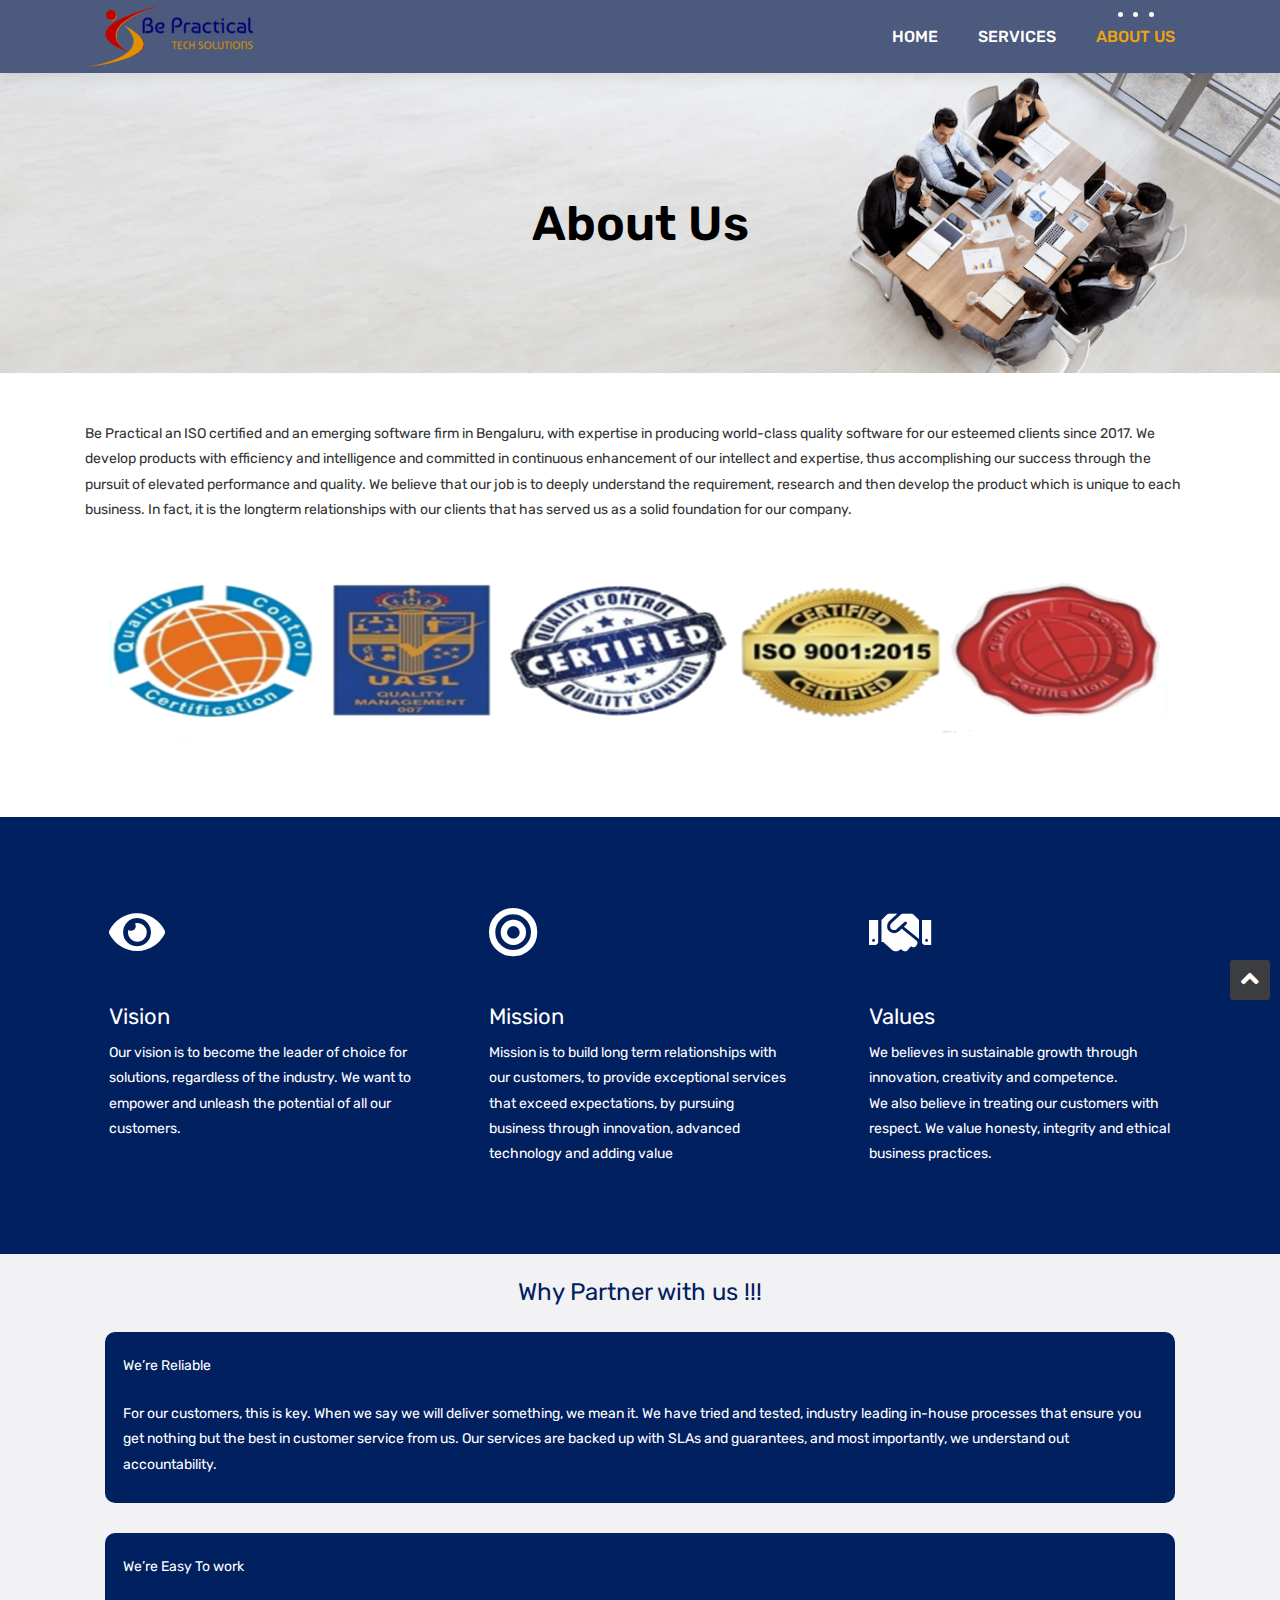
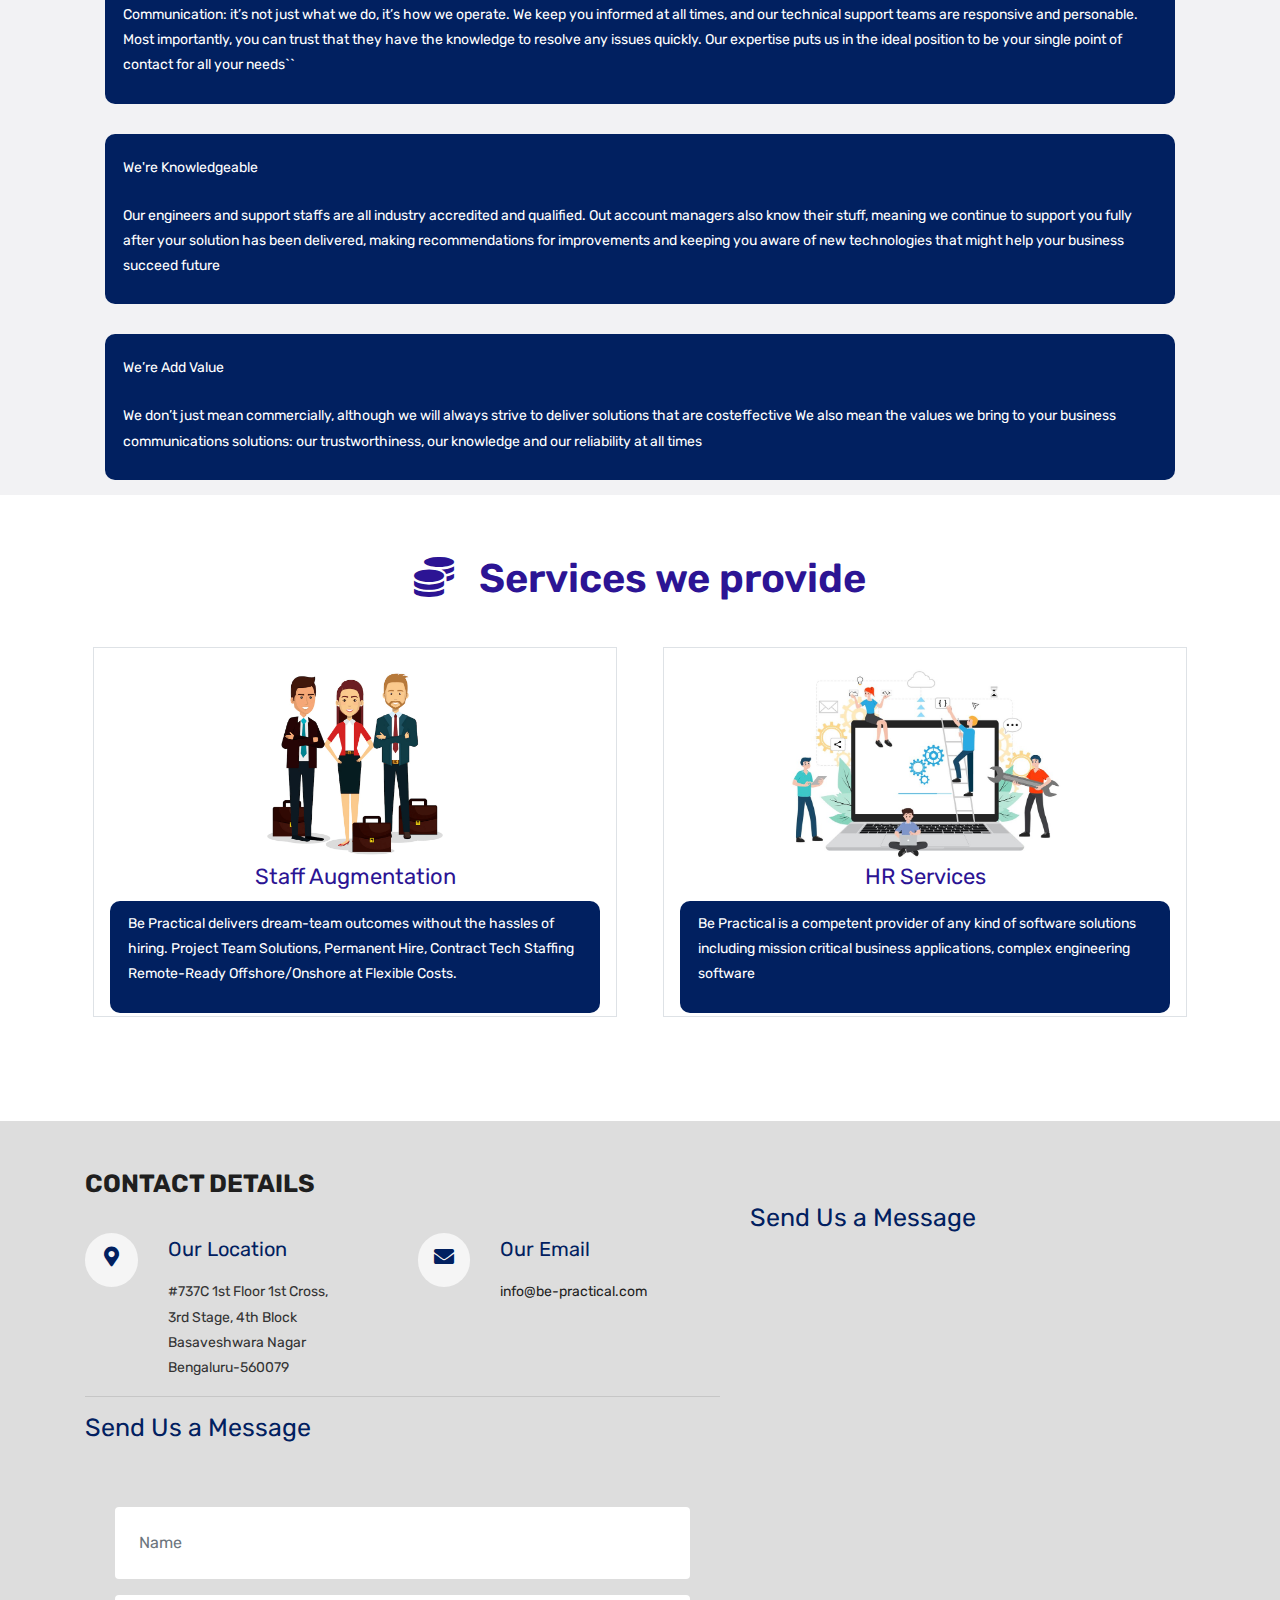
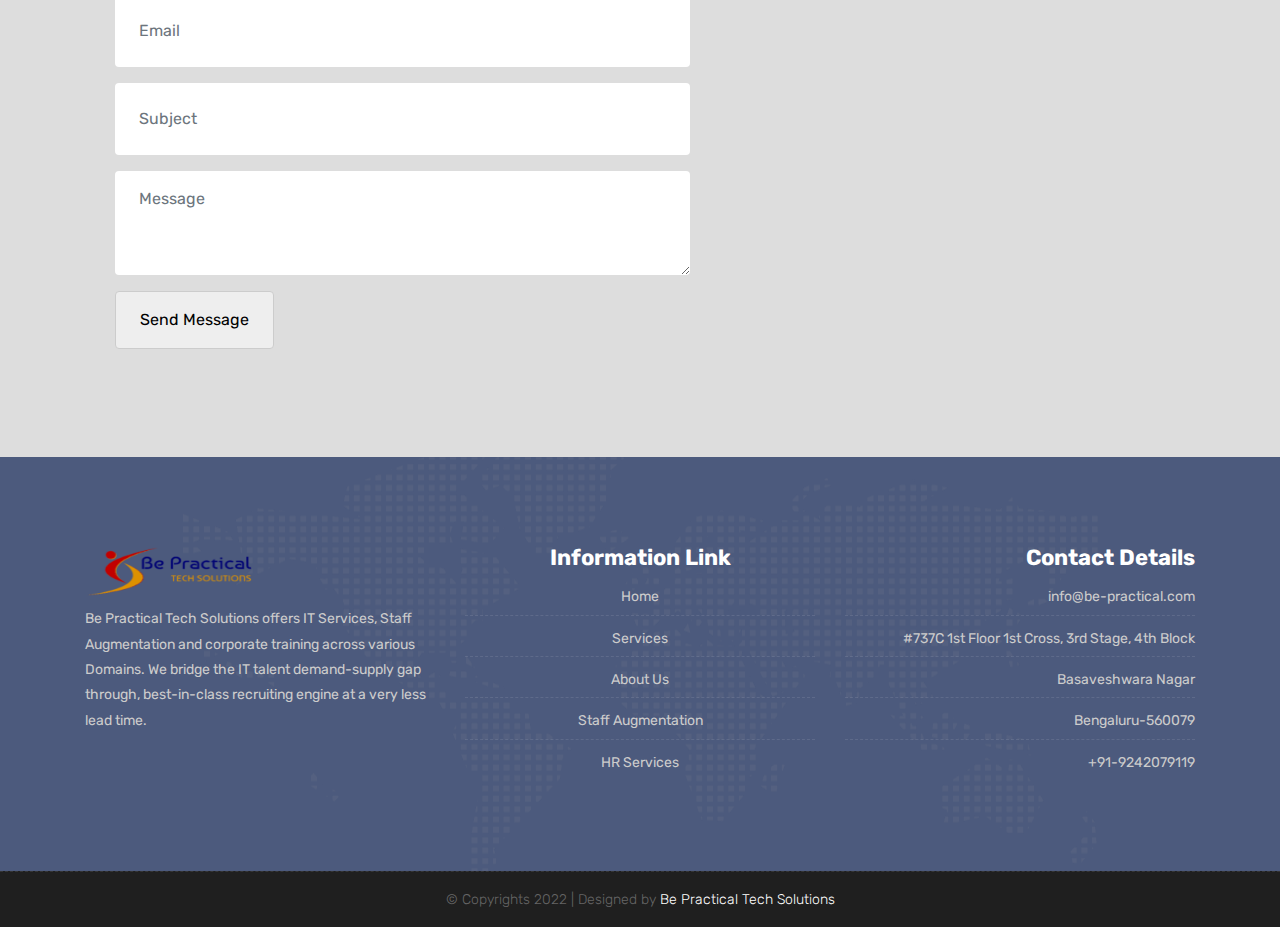
==== commit 2eb6077d: "hr-service added" ====
--- a/about.html
+++ b/about.html
@@ -78,8 +78,8 @@
 							<a class="nav-link dropdown-toggle" href="services.html" id="dropdown-a" data-toggle="dropdown">Services </a>
 							<div class="dropdown-menu" aria-labelledby="dropdown-a">
 								<a class="dropdown-item" href="staff-augmentation.html">Staff Augmentation</a>
-								<a class="dropdown-item" href="corporate-training.html">Corporate Training</a>
-								<a class="dropdown-item" href="it-solutions.html">IT Solutions</a>
+								<!-- <a class="dropdown-item" href="corporate-training.html">Corporate Training</a> -->
+								<a class="dropdown-item" href="hr-services.html">HR Services</a>
 							</div>
 						</li>
 						
@@ -225,7 +225,7 @@
         font-weight: 600;color: #2c1494;text-align:center;"><i aria-hidden="true" class="fas fa-coins mr-3"></i> Services we provide</span>
         </div>
         <div class="row">
-            <div class="col-4">
+            <div class="col-6">
                 <div class="p-2">
                     <div class="border p-3 "style="height: 370px;">
                             <div class="d-flex justify-content-center">
@@ -246,7 +246,7 @@
                     </div>
                 </div>
             </div>
-            <div class="col-4">
+            <!-- <div class="col-4">
                 <div class="p-2">
                     <div class="border p-3" style="height: 370px;">
                             <div class="d-flex justify-content-center">
@@ -264,21 +264,21 @@
                             </div>
                     </div>
                 </div>
-            </div>
-            <div class="col-4">
+            </div> -->
+            <div class="col-6">
                 <div class="p-2">
                     <div class="border p-3" style="height: 370px;">
                             <div class="d-flex justify-content-center">
                                 <img  src="images/it_service_card.jpg" alt="" height="200" width="auto">
                             </div>
                             <div style="color: #2c1494; text-align:center;" >
-                                <h2 style="color: #2c1494">IT Solutions                                </h2>
+                                <h2 style="color: #2c1494">HR Services                                </h2>
                             </div>
                             <div style="padding: 10px 18px 10px 18px;color:#fff; border-radius: 10px;   align-items: flex-start;
                             background-color: #012060;">
                             <p>
                                 Be Practical is a competent provider of any kind of software solutions 
-                                including mission critical business applications, complex engineering software<br><br> 
+                                including mission critical business applications, complex engineering software
                             </p>
                 
                             </div>
@@ -405,8 +405,8 @@
                             <li><a href="services.html">Services</a></li>
                             <li><a href="about.html">About Us</a></li>
 							<li><a href="staff-augmentation.html">Staff Augmentation</a></li>
-							<li><a href="corporate-training.html">Corporate Training</a></li>
-                            <li><a href="it-solutions.html">IT Solutions</a></li>
+							<!-- <li><a href="corporate-training.html">Corporate Training</a></li> -->
+                            <li><a href="hr-services.html">HR Services</a></li>
 
                         </ul><!-- end links -->
                     </div><!-- end clearfix -->
--- a/style.css
+++ b/style.css
@@ -310,7 +310,7 @@
   left: 0;
   width: 100%;
   height: 50%;
-  background: #eea412;
+  background: #efe4cc;
   z-index: -1;
   transition: top 1.2s linear 3.1s;
 }
@@ -321,7 +321,7 @@
   left: 0;
   width: 100%;
   height: 50%;
-  background: #eea412;
+  background: #efe4cc;
   z-index: -1;
   transition: bottom 1.2s linear 3.1s;
 }
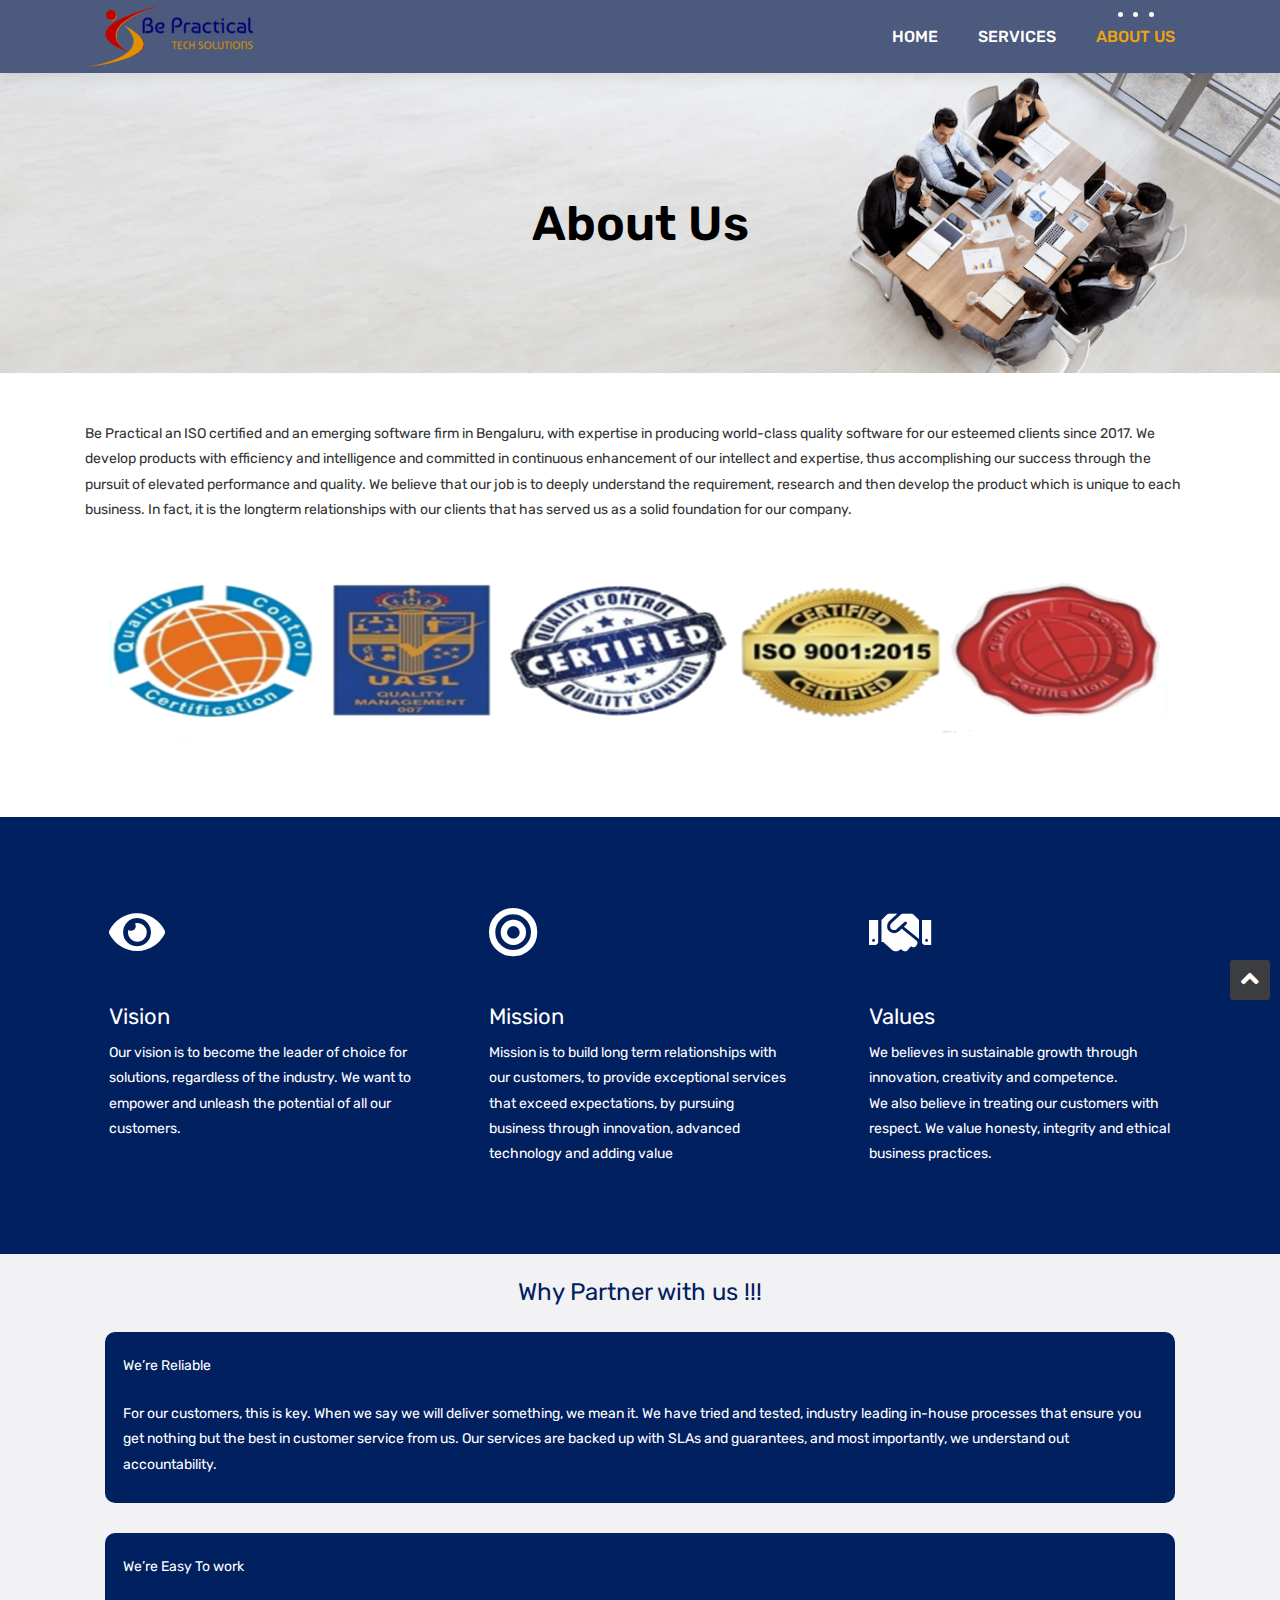
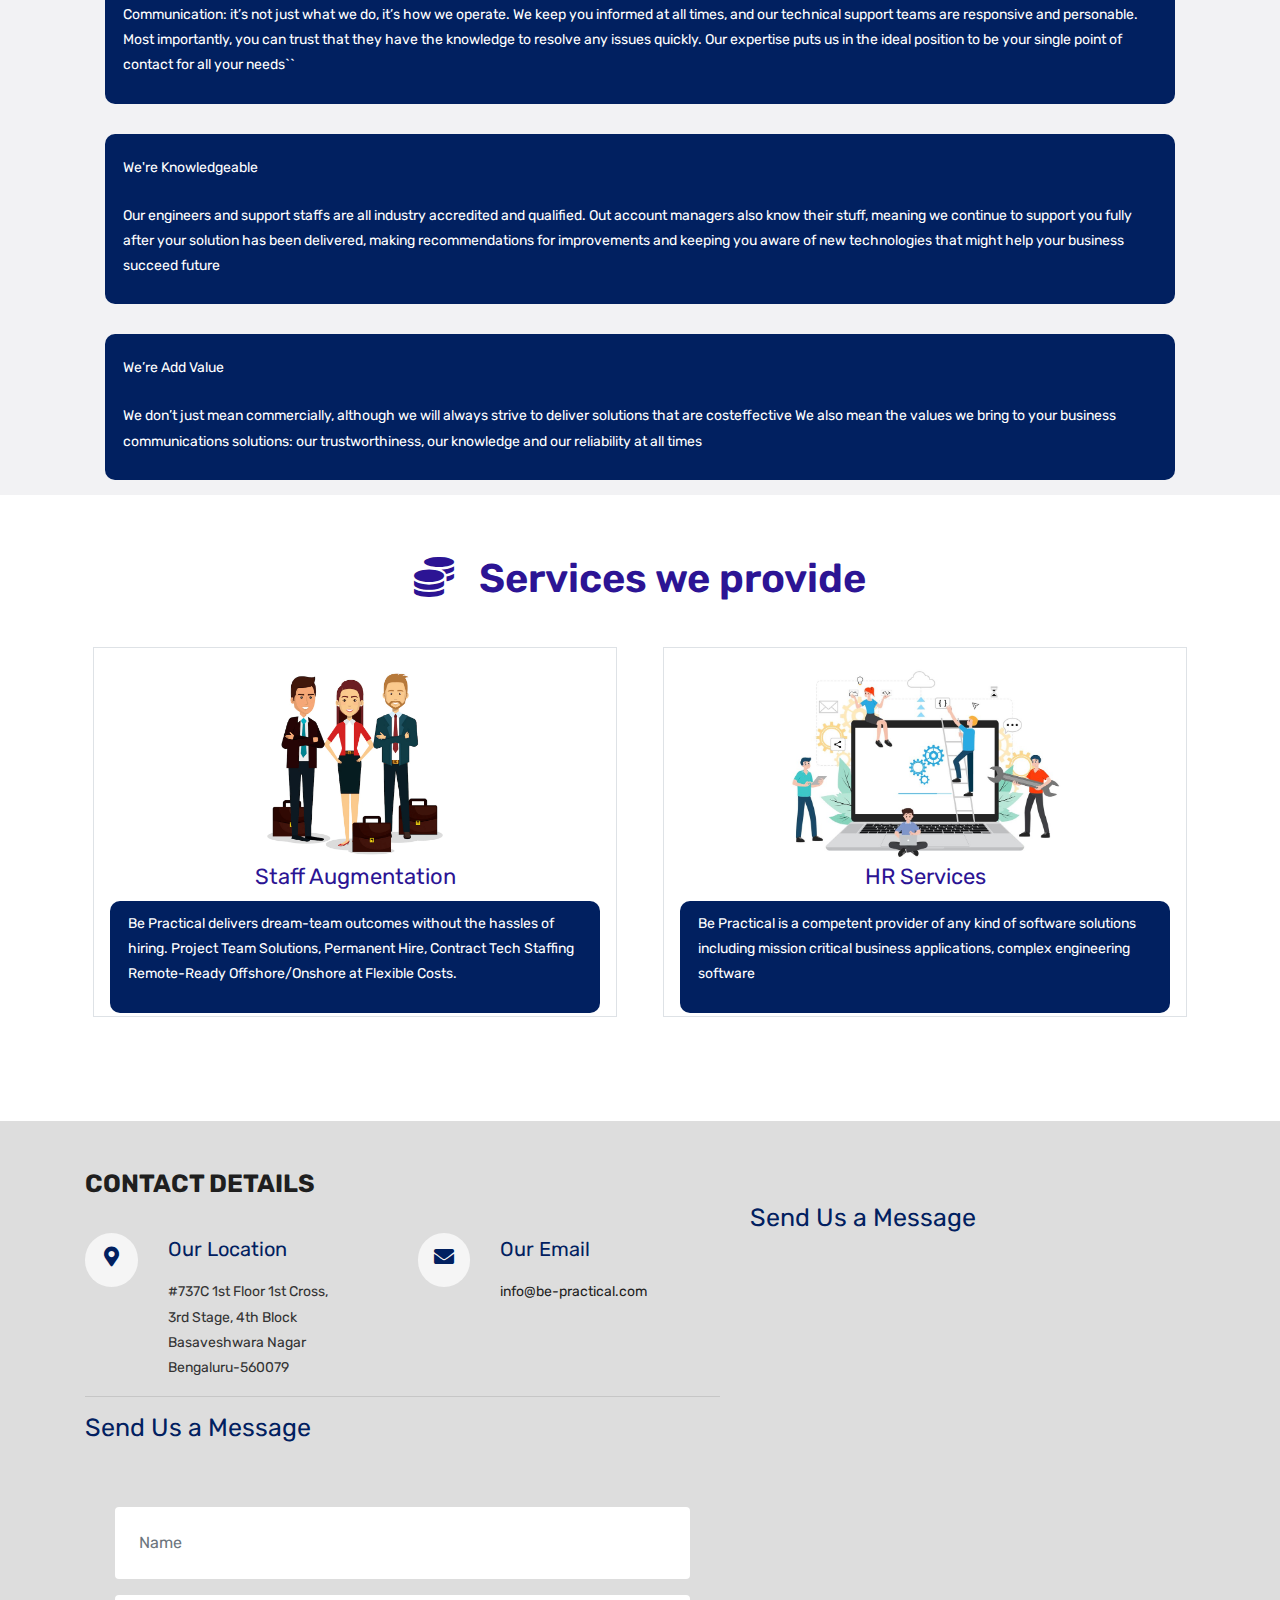
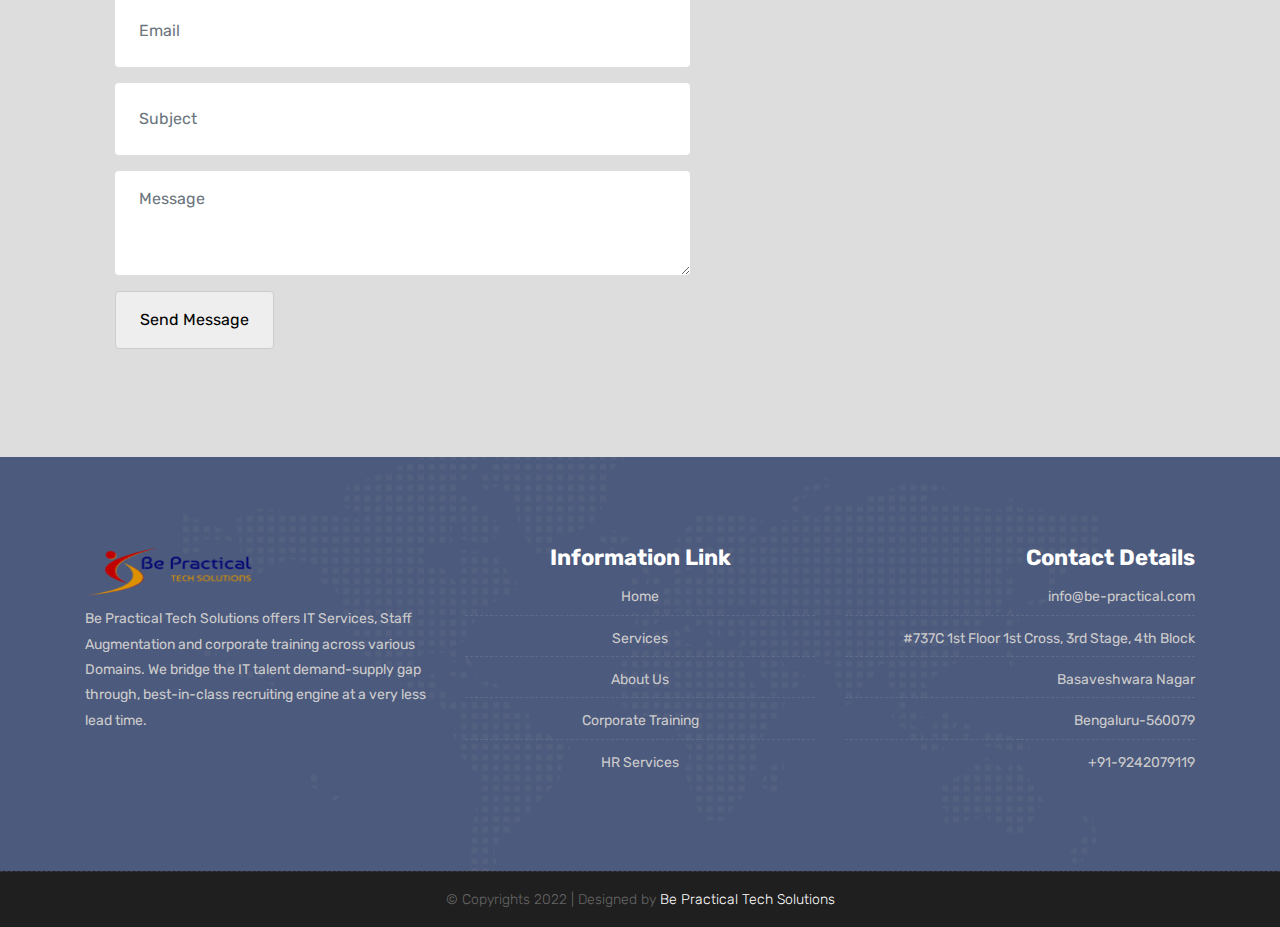
==== commit ecb4bf73: "new changes" ====
--- a/about.html
+++ b/about.html
@@ -77,9 +77,9 @@
 						<li class="nav-item dropdown">
 							<a class="nav-link dropdown-toggle" href="services.html" id="dropdown-a" data-toggle="dropdown">Services </a>
 							<div class="dropdown-menu" aria-labelledby="dropdown-a">
-								<a class="dropdown-item" href="staff-augmentation.html">Staff Augmentation</a>
-								<!-- <a class="dropdown-item" href="corporate-training.html">Corporate Training</a> -->
-								<a class="dropdown-item" href="hr-services.html">HR Services</a>
+								<!-- <a class="dropdown-item" href="staff-augmentation.html">Staff Augmentation</a> -->
+								<a class="dropdown-item" href="#">Corporate Training</a>
+								<a class="dropdown-item" href="services.html">HR Services</a>
 							</div>
 						</li>
 						
@@ -404,9 +404,9 @@
                             <li><a href="index.html">Home</a></li>
                             <li><a href="services.html">Services</a></li>
                             <li><a href="about.html">About Us</a></li>
-							<li><a href="staff-augmentation.html">Staff Augmentation</a></li>
-							<!-- <li><a href="corporate-training.html">Corporate Training</a></li> -->
-                            <li><a href="hr-services.html">HR Services</a></li>
+							<!-- <li><a href="staff-augmentation.html">Staff Augmentation</a></li> -->
+							<li><a href="#">Corporate Training</a></li>
+                            <li><a href="services.html">HR Services</a></li>
 
                         </ul><!-- end links -->
                     </div><!-- end clearfix -->
